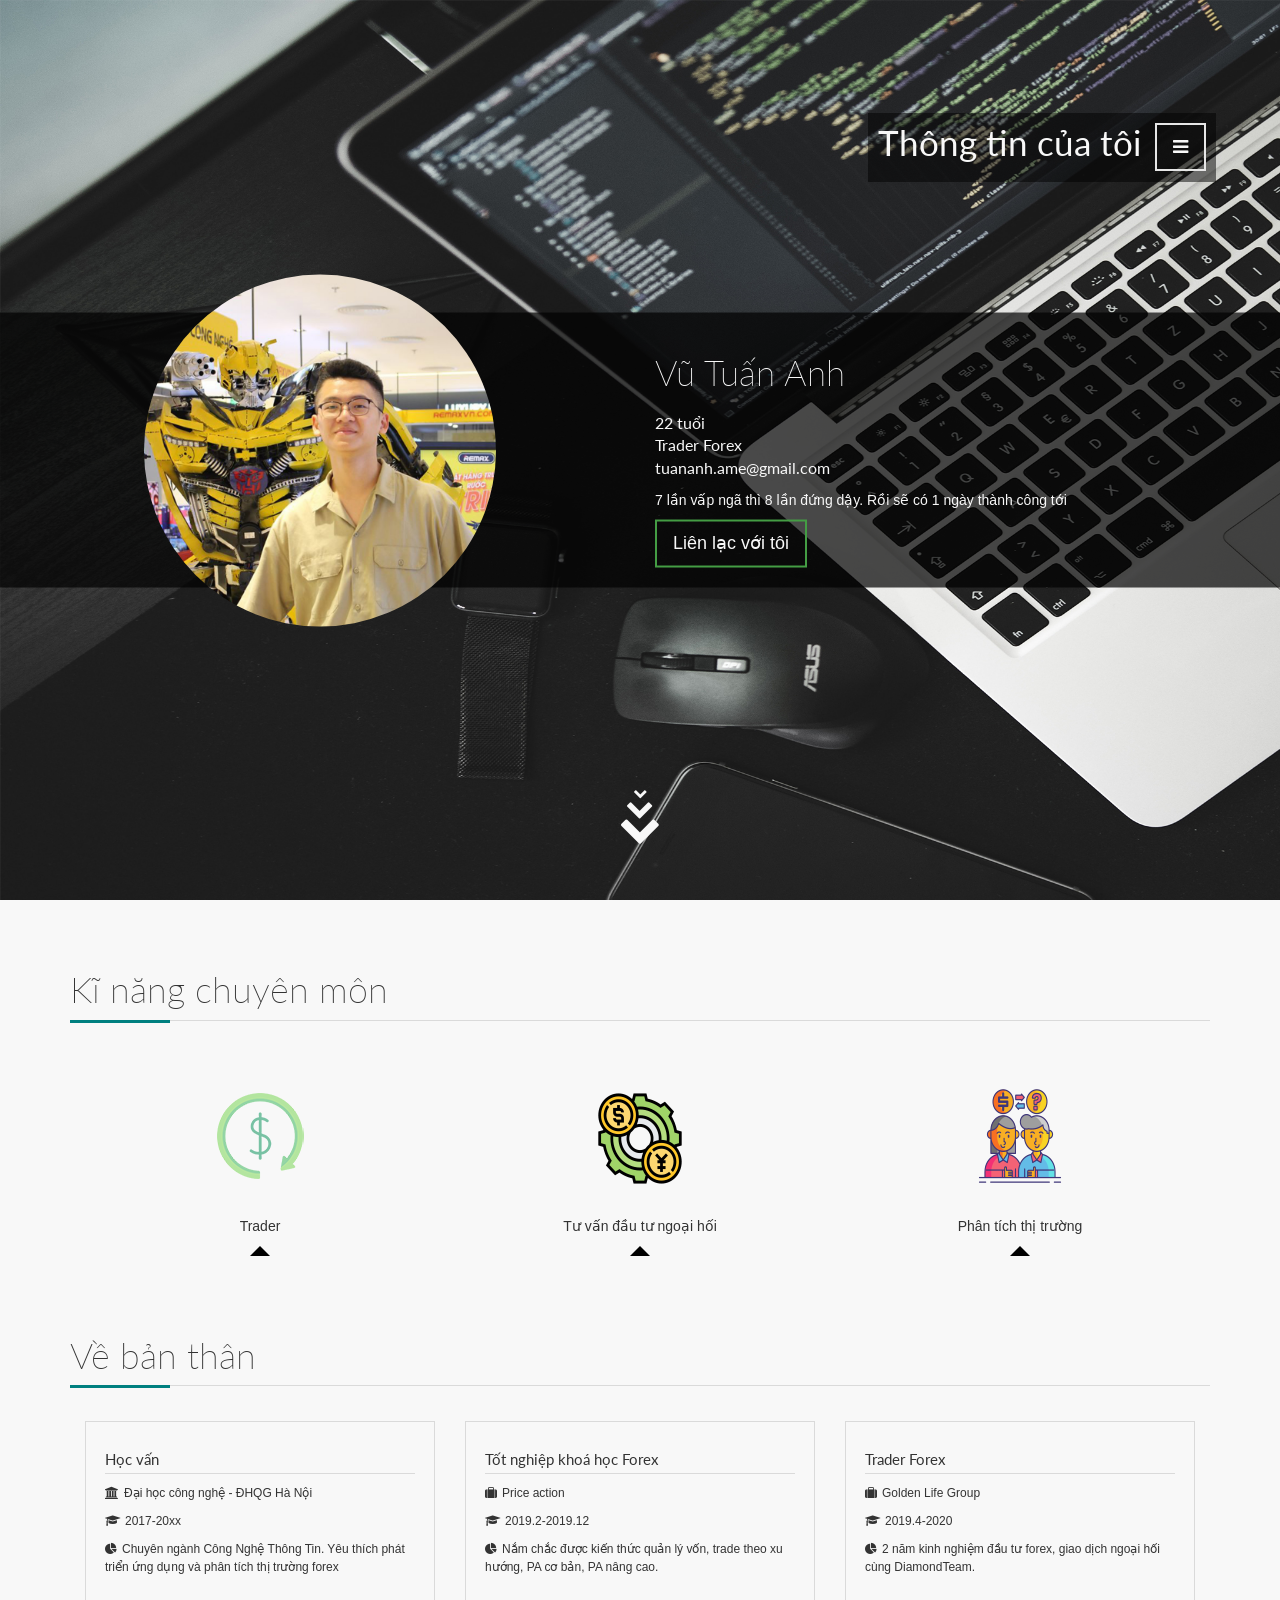
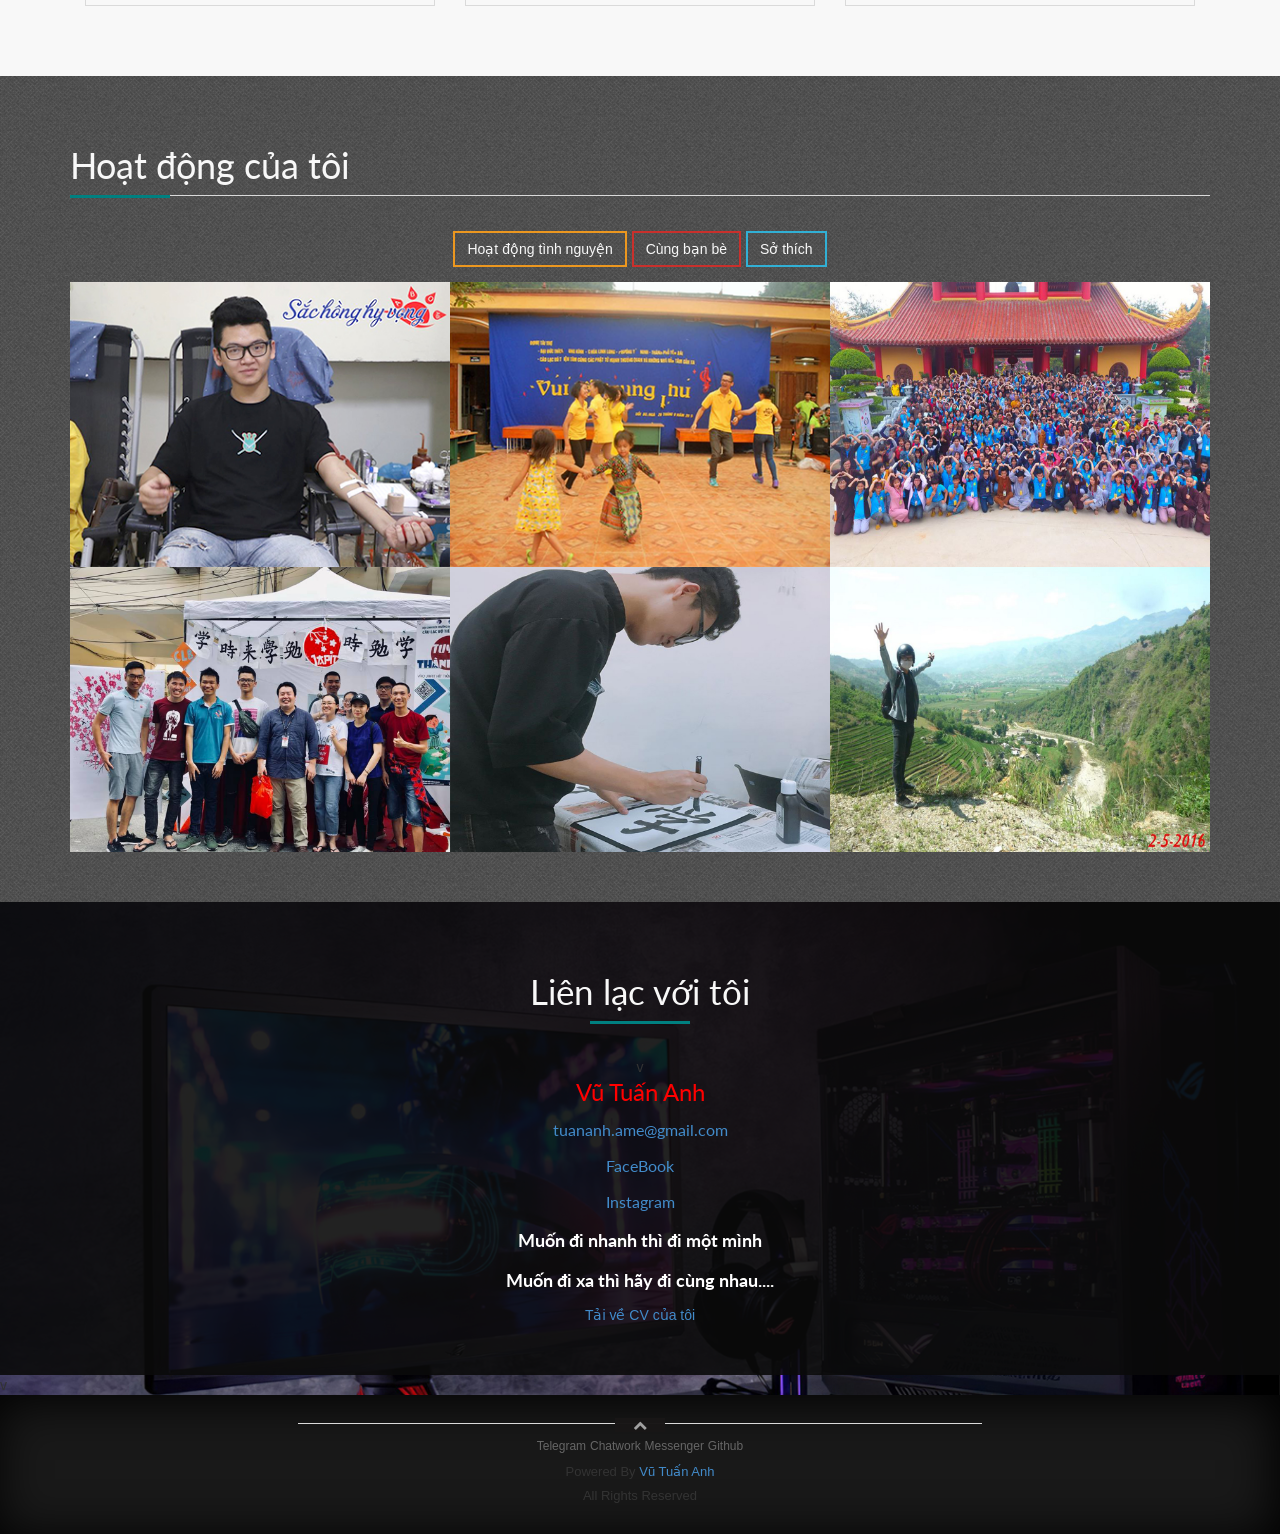
==== index.html @ e09c26fc "hhi" ====
<!DOCTYPE html>
<html>

<head>
    <meta charset="UTF-8">
    <meta name="viewport" content="width=device-width, initial-scale=1.0">
    <title>Vũ Tuấn Anh</title>

    <!-- Preloader CSS -->
    <script src="js/pace.min.js"></script>

    <!-- Meta Viewport -->
    <meta name="viewport" content="width=device-width, initial-scale=1.0, user-scalable=no">

    <!-- Meta description and keywords -->
    <meta name="description" content="">
    <meta name="keywords" content="">

    <!-- Shortcut icons And Apple touch icon -->
    <link rel="shortcut icon" href="img/M_128px_1168314_easyicon.net.png">
    <link rel="apple-touch-icon" href="img/img/M_128px_1168314_easyicon.net.png">

    <!-- Preloader CSS -->
    <link rel="stylesheet" href="css/pace.css">

    <!-- Bootstrap CSS -->
    <link rel="stylesheet" href="css/bootstrap.min.css">

    <!-- Universal stylesheet (Shouldbe used with all pages portfolio pages) -->
    <link rel="stylesheet" href="css/portfolio.css">

    <!-- Custom CSS < Editable > -->
    <link rel="stylesheet" href="css/pages/single-portfolio.css">

    <!-- Custom CSS (color theme) < Editable > -->
    <link rel="stylesheet" href="css/color-theme/portfolio/blue.css">

    <!-- CSS Only for demo delete in original vrsion -->
    <link rel="stylesheet" href="css/demo.css">
    <link rel="stylesheet" type="text/css" href="css/pages/mumu.css" />
</head>
<!-- Body starts here -->

<body data-spy="scroll" data-target=".navbar">
    <!-- Overlay visible only while loading of page -->
    <div class="overlay"></div>
    <div class="layout full-width">
        <!-- Portfolio showcase starts here -->
        <section id="port-showcase" class="port-showcase">
            <div class="wrapper">
                <div class="container head">
                    <div class="row text-right">
                        <div class="head-content">
                            <!-- Portfolio Heading -->
                            <h3 class="heading inline txt-md">Thông tin của tôi</h3>
                            <!-- Navbar toggle button (Visible only on large devices) -->
                            <button type="button" class="btn btn-lg border-btn btn-default nav-toggle"><span class="fa fa-bars"></span></button>
                        </div>
                    </div>
                </div>
                <!-- About me section start here -->
                <div class="container about-me">
                    <div class="row">
                        <div class="col-md-6">
                            <!-- User image -->
                            <div class="img img-responsive img-circle img-profile img-head">

                            </div>
                            <img src="img/avatars/4.pic_hd.jpg" alt="user" style="display: none;">
                        </div>
                        <div class="col-md-6">
                            <!-- User name  -->
                            <h3 class="heading txt-md">Vũ Tuấn Anh</h3>
                            <!-- Short description of user -->
                            <p style="font-size: 16px;">22 tuổi <br />Trader Forex<br />tuananh.ame@gmail.com</p>
                            <p>7 lần vấp ngã thì 8 lần đứng dậy. Rồi sẽ có 1 ngày thành công tới</p>

                            <!-- Buttons not visible on mobile device -->
                            <!-- Contact me button (Scroll to the contact section) -->

                            <a href="https://bit.ly/2PcSQc3" class="btn hidden-xs btn-success btn-lg border-btn btn-icon btn-icon-right">Liên lạc với tôi <span class="fa fa-chevron-right"></span></a>
                            <!-- Social Buttons -->
                            <!--<a href="#" class="btn hidden-xs btn-primary btn-circle btn-lg border-btn social-btn"><span class="fa fa-facebook"></span></a>
								<a href="#" class="btn hidden-xs btn-info btn-circle btn-lg border-btn social-btn"><span class="fa fa-twitter"></span></a>
								<a href="#" class="btn hidden-xs btn-danger btn-circle btn-lg border-btn social-btn"><span class="fa fa-google-plus"></span></a>-->

                            <!-- Buttons only visible on mobile device -->
                            <!-- Contact me button (Scroll to the contact section) -->
                            <a href="https://bit.ly/2PcSQc3" class="btn visible-xs btn-block btn-success btn-lg border-btn">Liên lạc với tôi</a>
                            <!-- Social Buttons -->
                            <!--<div class="text-center">
									<a href="#" class="btn visible-xs-inline-block btn-primary btn-circle btn-lg border-btn social-btn"><span class="fa fa-facebook"></span></a>
									<a href="#" class="btn visible-xs-inline-block btn-info btn-circle btn-lg border-btn social-btn"><span class="fa fa-twitter"></span></a>
									<a href="#" class="btn visible-xs-inline-block btn-danger btn-circle btn-lg border-btn social-btn"><span class="fa fa-google-plus"></span></a>
								</div>-->

                        </div>
                    </div>
                </div>
                <!-- Arrow to next section (visible only on large devices) -->
                <div class="container navigator">
                    <div class="row text-center visible-lg visible-md">
                        <a href="#" data-scroll-target=".port-skills"><span class="fa fa-chevron-down fa-1x"></span></a>
                        <a href="#" data-scroll-target=".port-skills"><span class="fa fa-chevron-down fa-2x"></span></a>
                        <a href="#" data-scroll-target=".port-skills"><span class="fa fa-chevron-down fa-3x"></span></a>
                    </div>
                </div>
            </div>
        </section>
        <!-- Skills Section starts here -->
        <section id="port-skills" class="port-skills">
            <div class="container">
                <div class="row">
                    <div class="col-sm-12">
                        <!-- Section heading -->
                        <h1 class="heading">Kĩ năng chuyên môn</h1>
                        <!-- Divider -->
                        <div class="ul ul-line"><span></span></div>
                        <div class="col-lg-4 col-md-4 col-sm-4 text-center clearfix">
                            <!-- Skill circle -->
                            <div class="circle back_skill" id="html_circle"></div>
                            <p class="skill_name">Trader</p>
                            <!-- Skill name -->
                            <div class="col-xs-12 circle-desc text-center" style="display: none;"><span class="inline txt-sm color">
									<ul class="skill_text">
										<li>Trading ngoại hối tự do</li>
										<li>Thoải mái thời gian giờ giấc làm việc</li>
									
									</ul>
									</span></div>
                        </div>
                        <div class="col-lg-4 col-md-4 col-sm-4 text-center clearfix">
                            <!-- Skill circle -->
                            <div class="circle back_skill" id="css_circle"></div>
                            <p class="skill_name">Tư vấn đầu tư ngoại hối</p>
                            <!-- Skill name -->
                            <div class="col-xs-12 circle-desc text-center" style="display: none;"><span class="inline txt-sm color">
									<ul class="skill_text">
										<li>Hướng dẫn cách đầu tư cho người mới</li>
										<li>Giúp người mới đầu tư có lợi nhuận ngay từ tài khoản demo</li>
									</ul>
									</span></div>
                        </div>
                        <div class="col-lg-4 col-md-4 col-sm-4 text-center clearfix">
                            <!-- Skill circle -->
                            <div class="circle back_skill" id="js_circle"></div>
                            <p class="skill_name">Phân tích thị trường</p>
                            <!-- Skill name -->
                            <div class="col-xs-12 circle-desc text-center" style="display: none;"><span class="inline txt-sm color">
									<ul class="skill_text">
										<li>Sử dụng tool phân tích forex</li>
										<li>Đội ngũ phân tích chuyên nghiệp</li>
										<li>Liên tục update tin tức thị trường</li>
									</ul>
									</span></div>
                        </div>

                    </div>
                </div>
            </div>
        </section>

        <!-- Education section starts here -->
        <section id="port-education" class="port-education">
            <div class="container">
                <div class="row">
                    <div class="col-sm-12">
                        <!-- section heading -->
                        <h1 class="heading">Về bản thân</h1>
                        <div class="ul ul-line"><span></span></div>
                        <div class="col-sm-4">
                            <!-- Education Block -->
                            <div class="col-xs-12 float well my-edu">
                                <!-- Degree Name -->
                                <h5 class="heading txt-xs txt-n">Học vấn</h5>
                                <!-- College -->
                                <h6><span class="fa fa-institution"></span><span class="college">Đại học công nghệ - ĐHQG Hà Nội</span></h6>
                                <!-- Year -->
                                <h6><span class="fa fa-graduation-cap"></span><span class="college">2017-20xx</span></h6>
                                <!-- Persentile -->
                                <h6><span class="fa fa-pie-chart"></span><span class="college">Chuyên ngành Công Nghệ Thông Tin. Yêu thích phát triển ứng dụng và phân tích thị trường forex</span></h6>
                            </div>
                        </div>


                        <div class="col-sm-4">
                            <!-- Education Block -->
                            <div class="col-xs-12 float well my-edu">
                                <!-- Degree Name -->
                                <h5 class="heading txt-xs txt-n">Tốt nghiệp khoá học Forex</h5>
                                <!-- College -->
                                <h6><span class="fa fa-suitcase"></span><span class="college">Price action</span></h6>
                                <!-- Year -->
                                <h6><span class="fa fa-graduation-cap"></span><span class="college">2019.2-2019.12</span></h6>
                                <!-- Persentile -->
                                <h6><span class="fa fa-pie-chart"></span><span class="college">Nắm chắc được kiến thức quản lý vốn, trade theo xu hướng, PA cơ bản, PA nâng cao.</span></h6>
                            </div>
                        </div>



                        <div class="col-sm-4">
                            <!-- Education Block -->
                            <div class="col-xs-12 float well my-edu">
                                <!-- Degree name -->
                                <h5 class="heading txt-xs txt-n">Trader Forex</h5>
                                <!-- College -->
                                <h6><span class="fa fa-suitcase"></span><span class="college">Golden Life Group</span></h6>
                                <!-- Year -->
                                <h6><span class="fa fa-graduation-cap"></span><span class="college">2019.4-2020</span></h6>
                                <!-- Persentile -->
                                <h6><span class="fa fa-pie-chart"></span><span class="college">2 năm kinh nghiệm đầu tư forex, giao dịch ngoại hối cùng DiamondTeam.</span></h6>
                            </div>
                        </div>





                    </div>
                </div>
            </div>
        </section>

        <!-- Portfolio Starts here -->
        <section id="port-folio" class="port-folio">
            <div class="container">
                <div class="row">
                    <div class="col-sm-12">
                        <!-- Section heading -->
                        <h1 class="heading txt-n">Hoạt động của tôi</h1>
                        <div class="ul ul-line"><span></span></div>
                        <!-- Portfolio Filters -->
                        <div class="col-sm-12 text-center">
                            <button type="button" class="btn btn-warning btn-md  border-btn portfolio-item-filter" data-filter=".cat-web">Hoạt động tình nguyện</button>
                            <button type="button" class="btn btn-danger btn-md border-btn portfolio-item-filter" data-filter=".cat-logo">Cùng bạn bè</button>
                            <button type="button" class="btn btn-info btn-md border-btn portfolio-item-filter" data-filter=".cat-dev">Sở thích</button>
                        </div>
                        <div class="port-item-wrapper" id="port-item-wrapper">
                            <!-- Portfolio Item -->
                            <div class="col-lg-4 col-md-4 col-sm-6 portfolio-item text-center cat-web pangu">
                                <figure>
                                    <!-- Portfolio Image -->

                                    <img src="img/portfolio/portfolio1.jpg" class="img img-responsive" alt="portfolio Image" />

                                    <figcaption>
                                        <!-- Portfolio Description Heading (Portfolio Item Name) -->
                                        <h3 class="heading text-center txt-sm txt-n animated fadeInDownBig a-d-0-4">Hiến máu tình nguyện</h3>
                                        <div class="ul ul-center"><span></span></div>
                                        <!-- Description Action Buttons (i.e. Share like View etc) -->



                                    </figcaption>

                                </figure>

                            </div>
                            <!-- Portfolio Item -->
                            <div class="col-lg-4 col-md-4 col-sm-6 portfolio-item text-center cat-web jiuyou">
                                <figure>
                                    <!-- Portfolio Image -->
                                    <img src="img/portfolio/portfolio2.png" class="img img-responsive" alt="portfolio Image" />
                                    <figcaption>
                                        <!-- Portfolio Description Heading (Portfolio Item Name)-->
                                        <h3 class="heading text-center txt-sm txt-n animated fadeInDownBig a-d-0-4">Tổ chức trung thu tại vùng cao Yên Bái</h3>
                                        <div class="ul ul-center"><span></span></div>
                                        <!-- Description Action Buttons (i.e. Share like View etc) -->

                                    </figcaption>
                                </figure>
                            </div>
                            <!-- Portfolio Item -->
                            <div class="col-lg-4 col-md-4 col-sm-6 portfolio-item text-center cat-logo message">
                                <figure>
                                    <!-- Portfolio Image -->
                                    <img src="img/portfolio/portfolio3.jpg" class="img img-responsive" alt="portfolio Image" />
                                    <figcaption>
                                        <!-- Portfolio Description Heading (Portfolio Item Name)-->
                                        <h3 class="heading text-center txt-sm txt-n animated fadeInDownBig a-d-0-4">Tham gia khoá tu tại chùa</h3>
                                        <div class="ul ul-center"><span></span></div>
                                        <!-- Description Action Buttons (i.e. Share like vView etc) -->

                                    </figcaption>
                                </figure>
                            </div>
                            <!-- Portfolio Item -->
                            <div class="col-lg-4 col-md-4 col-sm-6 portfolio-item text-center cat-logo wecheat">
                                <figure>
                                    <!-- Portfolio Image -->
                                    <img src="img/portfolio/portfolio8.jpg" class="img img-responsive" alt="portfolio Image" />
                                    <figcaption>
                                        <!-- Portfolio Description Heading (Portfolio Item Name)-->
                                        <h3 class="heading text-center txt-sm txt-n animated fadeInDownBig a-d-0-4">Hội trại cùng CLB tiếng Nhật</h3>
                                        <div class="ul ul-center"><span></span></div>
                                        <!-- Description Action Buttons (i.e. Share like View etc) -->

                                    </figcaption>
                                </figure>
                            </div>
                            <!-- Portfolio Item -->
                            <div class="col-lg-4 col-md-4 col-sm-6 portfolio-item text-center cat-dev dom">
                                <figure>
                                    <!-- Portfolio Image -->
                                    <img src="img/portfolio/portfolio5.jpg" class="img img-responsive" alt="portfolio Image" />
                                    <figcaption>
                                        <!-- Portfolio Description Heading (Portfolio Item Name)-->
                                        <h3 class="heading text-center txt-sm txt-n animated fadeInDownBig a-d-0-4">Thi viết thư pháp tại lớp</h3>
                                        <div class="ul ul-center"><span></span></div>
                                        <!-- Description Action Buttons (i.e. Share like View etc) -->

                                    </figcaption>
                                </figure>
                            </div>
                            <!-- Portfolio Item -->
                            <div class="col-lg-4 col-md-4 col-sm-6 portfolio-item text-center cat-dev js">
                                <figure>
                                    <!-- Portfolio Image -->
                                    <img src="img/portfolio/portfolio6.jpg" class="img img-responsive" alt="portfolio Image" />
                                    <figcaption>
                                        <!-- Portfolio Description Heading (Portfolio Item Name)-->
                                        <h3 class="heading text-center txt-sm txt-n animated fadeInDownBig a-d-0-4">Phượt tại Mù Căng Chải</h3>
                                        <div class="ul ul-center"><span></span></div>
                                        <!-- Description Action Buttons (i.e. Share like View etc) -->

                                    </figcaption>
                                </figure>
                            </div>
                        </div>
                    </div>
                </div>
            </div>
        </section>
        <!-- Contact Section starts here -->
        <section id="port-contact" class="port-contact">
            <div class="wrapper">
                <div class="container">
                    <div class="row">
                        <div class="col-sm-12">
                            <!-- section heading -->
                            <h3 class="heading txt-md txt-n text-center">Liên lạc với tôi</h3>
                            <div class="ul ul-center"><span></span></div>

                            <div class="row">

                                <div class="col-sm-12 contact-me">v
                                    <p class="highlight">Vũ Tuấn Anh</p>
                                    <p><a href="mailto:tuananh.ame@gmail.com" target="###">tuananh.ame@gmail.com</a></p>
                                    <p><a href="https://www.facebook.com/anhhtuanvu1">FaceBook</a></p>
                                    <p><a href="https://www.instagram.com/akiramenaide___/">Instagram</a></p>
                                    <p class="highlight1">Muốn đi nhanh thì đi một mình</p>
                                    <p class="highlight1">Muốn đi xa thì hãy đi cùng nhau....</p>
                                    <a href="#" class="download">Tải về CV của tôi</a>
                                </div>
                            </div>
                        </div>
                    </div>
                </div>
            </div>v
        </section>
        <!-- Footer Section starts here -->
        <section id="port-foot" class="port-foot">
            <div class="container">
                <div class="row">

                    <div class="col-md-12">
                        <!-- Footer Copyright link -->

                        <div class="ul ul-center ul-line ul-line-sm"><a href="#" data-scroll-target=".port-showcase"><span data-bgcolor="rgba(25, 23, 23, 0.99)" class="fa fa-chevron-up"></span></a></div>
                        <div class="links">
                            <a href="https://t.me/anhhtuanvu1" target="_blank">Telegram</a>
                            <a href="https://chatwork.com/anhhtuanvu" target="_blank">Chatwork</a>
                            <a href="https://www.facebook.com/messages/t/anhhtuanvu11" target="_blank">Messenger</a>
                            <a href="https://github.com/" target="_blank">Github</a>
                        </div>
                        <h6 class="designer">Powered By <a href="https://www.facebook.com/anhhtuanvu11/" target="_blank">Vũ Tuấn Anh</a></h6>
                        <h6 class="designer">All Rights Reserved </h6>
                    </div>
                </div>
            </div>
        </section>
        <!-- Navbar -->
        <nav class="navbar navbar-default navbar-fixed-top">
            <div class="container">
                <!-- Brand and toggle get grouped for better mobile display -->
                <div class="navbar-header">
                    <!-- Collapse button visible only on small devices -->
                    <button type="button" class="btn btn-lg border-btn btn-default navbar-toggle collapsed" data-toggle="collapse" data-target="#relient-portfolio-nav"><span class="fa fa-bars"></span></button>
                    <!-- Portfolio Name -->
                    <a class="heading inline txt-sm navbar-brand" href="#">Thông tin của tôi</a>
                </div>

                <!-- Collect the nav links, forms, and other content for toggling -->
                <div class="collapse navbar-collapse" id="relient-portfolio-nav">
                    <ul class="nav navbar-nav navbar-right">
                        <li class="active"><a href="#port-showcase" data-scroll-target="#port-showcase">Trang chủ</a></li>
                        <li><a href="#port-skills" data-scroll-target="#port-skills">Kỹ năng chuyên môn</a></li>
                        <li><a href="#port-education" data-scroll-target="#port-education">Về tôi</a></li>
                        <li><a href="#port-folio" data-scroll-target="#port-folio">Công việc của tôi</a></li>
                        <li><a href="#port-contact" data-scroll-target="#port-contact">Liên lạc với tôi</a></li>
                    </ul>
                </div>
                <!-- /.navbar-collapse -->
            </div>
            <!-- /.container-fluid -->
        </nav>
    </div>
    <!-- jQuery -->
    <script src="js/jquery-2.1.1.min.js"></script>

    <!-- Bootstrap -->
    <script src="js/bootstrap.min.js"></script>

    <!-- Universal js < Editable > -->
    <script src="js/portfolio.js"></script>

    <!-- Custom Page Specific js < Editable > -->
    <script src="js/pages/single-portfolio.js"></script>

    <!-- Style switcher for demo page only -->
    <script src="js/style-switcher.js"></script>
</body>

</html>
---- css/portfolio.css ----
@import url(http://fonts.useso.com/css?family=Berkshire+Swash|Lobster|Lato:300,400);

/*!
 *  Font Awesome 4.2.0 by @davegandy - http://fontawesome.io - @fontawesome
 *  License - http://fontawesome.io/license (Font: SIL OFL 1.1, CSS: MIT License)
 */@font-face{font-family:'FontAwesome';src:url('../fonts/fontawesome-webfont.eot?v=4.2.0');src:url('../fonts/fontawesome-webfont.eot?#iefix&v=4.2.0') format('embedded-opentype'),url('../fonts/fontawesome-webfont.woff?v=4.2.0') format('woff'),url('../fonts/fontawesome-webfont.ttf?v=4.2.0') format('truetype'),url('../fonts/fontawesome-webfont.svg?v=4.2.0#fontawesomeregular') format('svg');font-weight:normal;font-style:normal}.fa{display:inline-block;font:normal normal normal 14px/1 FontAwesome;font-size:inherit;text-rendering:auto;-webkit-font-smoothing:antialiased;-moz-osx-font-smoothing:grayscale}.fa-lg{font-size:1.33333333em;line-height:.75em;vertical-align:-15%}.fa-2x{font-size:2em}.fa-3x{font-size:3em}.fa-4x{font-size:4em}.fa-5x{font-size:5em}.fa-fw{width:1.28571429em;text-align:center}.fa-ul{padding-left:0;margin-left:2.14285714em;list-style-type:none}.fa-ul>li{position:relative}.fa-li{position:absolute;left:-2.14285714em;width:2.14285714em;top:.14285714em;text-align:center}.fa-li.fa-lg{left:-1.85714286em}.fa-border{padding:.2em .25em .15em;border:solid .08em #eee;border-radius:.1em}.pull-right{float:right}.pull-left{float:left}.fa.pull-left{margin-right:.3em}.fa.pull-right{margin-left:.3em}.fa-spin{-webkit-animation:fa-spin 2s infinite linear;animation:fa-spin 2s infinite linear}@-webkit-keyframes fa-spin{0%{-webkit-transform:rotate(0deg);transform:rotate(0deg)}100%{-webkit-transform:rotate(359deg);transform:rotate(359deg)}}@keyframes fa-spin{0%{-webkit-transform:rotate(0deg);transform:rotate(0deg)}100%{-webkit-transform:rotate(359deg);transform:rotate(359deg)}}.fa-rotate-90{filter:progid:DXImageTransform.Microsoft.BasicImage(rotation=1);-webkit-transform:rotate(90deg);-ms-transform:rotate(90deg);transform:rotate(90deg)}.fa-rotate-180{filter:progid:DXImageTransform.Microsoft.BasicImage(rotation=2);-webkit-transform:rotate(180deg);-ms-transform:rotate(180deg);transform:rotate(180deg)}.fa-rotate-270{filter:progid:DXImageTransform.Microsoft.BasicImage(rotation=3);-webkit-transform:rotate(270deg);-ms-transform:rotate(270deg);transform:rotate(270deg)}.fa-flip-horizontal{filter:progid:DXImageTransform.Microsoft.BasicImage(rotation=0, mirror=1);-webkit-transform:scale(-1, 1);-ms-transform:scale(-1, 1);transform:scale(-1, 1)}.fa-flip-vertical{filter:progid:DXImageTransform.Microsoft.BasicImage(rotation=2, mirror=1);-webkit-transform:scale(1, -1);-ms-transform:scale(1, -1);transform:scale(1, -1)}:root .fa-rotate-90,:root .fa-rotate-180,:root .fa-rotate-270,:root .fa-flip-horizontal,:root .fa-flip-vertical{filter:none}.fa-stack{position:relative;display:inline-block;width:2em;height:2em;line-height:2em;vertical-align:middle}.fa-stack-1x,.fa-stack-2x{position:absolute;left:0;width:100%;text-align:center}.fa-stack-1x{line-height:inherit}.fa-stack-2x{font-size:2em}.fa-inverse{color:#fff}.fa-glass:before{content:"\f000"}.fa-music:before{content:"\f001"}.fa-search:before{content:"\f002"}.fa-envelope-o:before{content:"\f003"}.fa-heart:before{content:"\f004"}.fa-star:before{content:"\f005"}.fa-star-o:before{content:"\f006"}.fa-user:before{content:"\f007"}.fa-film:before{content:"\f008"}.fa-th-large:before{content:"\f009"}.fa-th:before{content:"\f00a"}.fa-th-list:before{content:"\f00b"}.fa-check:before{content:"\f00c"}.fa-remove:before,.fa-close:before,.fa-times:before{content:"\f00d"}.fa-search-plus:before{content:"\f00e"}.fa-search-minus:before{content:"\f010"}.fa-power-off:before{content:"\f011"}.fa-signal:before{content:"\f012"}.fa-gear:before,.fa-cog:before{content:"\f013"}.fa-trash-o:before{content:"\f014"}.fa-home:before{content:"\f015"}.fa-file-o:before{content:"\f016"}.fa-clock-o:before{content:"\f017"}.fa-road:before{content:"\f018"}.fa-download:before{content:"\f019"}.fa-arrow-circle-o-down:before{content:"\f01a"}.fa-arrow-circle-o-up:before{content:"\f01b"}.fa-inbox:before{content:"\f01c"}.fa-play-circle-o:before{content:"\f01d"}.fa-rotate-right:before,.fa-repeat:before{content:"\f01e"}.fa-refresh:before{content:"\f021"}.fa-list-alt:before{content:"\f022"}.fa-lock:before{content:"\f023"}.fa-flag:before{content:"\f024"}.fa-headphones:before{content:"\f025"}.fa-volume-off:before{content:"\f026"}.fa-volume-down:before{content:"\f027"}.fa-volume-up:before{content:"\f028"}.fa-qrcode:before{content:"\f029"}.fa-barcode:before{content:"\f02a"}.fa-tag:before{content:"\f02b"}.fa-tags:before{content:"\f02c"}.fa-book:before{content:"\f02d"}.fa-bookmark:before{content:"\f02e"}.fa-print:before{content:"\f02f"}.fa-camera:before{content:"\f030"}.fa-font:before{content:"\f031"}.fa-bold:before{content:"\f032"}.fa-italic:before{content:"\f033"}.fa-text-height:before{content:"\f034"}.fa-text-width:before{content:"\f035"}.fa-align-left:before{content:"\f036"}.fa-align-center:before{content:"\f037"}.fa-align-right:before{content:"\f038"}.fa-align-justify:before{content:"\f039"}.fa-list:before{content:"\f03a"}.fa-dedent:before,.fa-outdent:before{content:"\f03b"}.fa-indent:before{content:"\f03c"}.fa-video-camera:before{content:"\f03d"}.fa-photo:before,.fa-image:before,.fa-picture-o:before{content:"\f03e"}.fa-pencil:before{content:"\f040"}.fa-map-marker:before{content:"\f041"}.fa-adjust:before{content:"\f042"}.fa-tint:before{content:"\f043"}.fa-edit:before,.fa-pencil-square-o:before{content:"\f044"}.fa-share-square-o:before{content:"\f045"}.fa-check-square-o:before{content:"\f046"}.fa-arrows:before{content:"\f047"}.fa-step-backward:before{content:"\f048"}.fa-fast-backward:before{content:"\f049"}.fa-backward:before{content:"\f04a"}.fa-play:before{content:"\f04b"}.fa-pause:before{content:"\f04c"}.fa-stop:before{content:"\f04d"}.fa-forward:before{content:"\f04e"}.fa-fast-forward:before{content:"\f050"}.fa-step-forward:before{content:"\f051"}.fa-eject:before{content:"\f052"}.fa-chevron-left:before{content:"\f053"}.fa-chevron-right:before{content:"\f054"}.fa-plus-circle:before{content:"\f055"}.fa-minus-circle:before{content:"\f056"}.fa-times-circle:before{content:"\f057"}.fa-check-circle:before{content:"\f058"}.fa-question-circle:before{content:"\f059"}.fa-info-circle:before{content:"\f05a"}.fa-crosshairs:before{content:"\f05b"}.fa-times-circle-o:before{content:"\f05c"}.fa-check-circle-o:before{content:"\f05d"}.fa-ban:before{content:"\f05e"}.fa-arrow-left:before{content:"\f060"}.fa-arrow-right:before{content:"\f061"}.fa-arrow-up:before{content:"\f062"}.fa-arrow-down:before{content:"\f063"}.fa-mail-forward:before,.fa-share:before{content:"\f064"}.fa-expand:before{content:"\f065"}.fa-compress:before{content:"\f066"}.fa-plus:before{content:"\f067"}.fa-minus:before{content:"\f068"}.fa-asterisk:before{content:"\f069"}.fa-exclamation-circle:before{content:"\f06a"}.fa-gift:before{content:"\f06b"}.fa-leaf:before{content:"\f06c"}.fa-fire:before{content:"\f06d"}.fa-eye:before{content:"\f06e"}.fa-eye-slash:before{content:"\f070"}.fa-warning:before,.fa-exclamation-triangle:before{content:"\f071"}.fa-plane:before{content:"\f072"}.fa-calendar:before{content:"\f073"}.fa-random:before{content:"\f074"}.fa-comment:before{content:"\f075"}.fa-magnet:before{content:"\f076"}.fa-chevron-up:before{content:"\f077"}.fa-chevron-down:before{content:"\f078"}.fa-retweet:before{content:"\f079"}.fa-shopping-cart:before{content:"\f07a"}.fa-folder:before{content:"\f07b"}.fa-folder-open:before{content:"\f07c"}.fa-arrows-v:before{content:"\f07d"}.fa-arrows-h:before{content:"\f07e"}.fa-bar-chart-o:before,.fa-bar-chart:before{content:"\f080"}.fa-twitter-square:before{content:"\f081"}.fa-facebook-square:before{content:"\f082"}.fa-camera-retro:before{content:"\f083"}.fa-key:before{content:"\f084"}.fa-gears:before,.fa-cogs:before{content:"\f085"}.fa-comments:before{content:"\f086"}.fa-thumbs-o-up:before{content:"\f087"}.fa-thumbs-o-down:before{content:"\f088"}.fa-star-half:before{content:"\f089"}.fa-heart-o:before{content:"\f08a"}.fa-sign-out:before{content:"\f08b"}.fa-linkedin-square:before{content:"\f08c"}.fa-thumb-tack:before{content:"\f08d"}.fa-external-link:before{content:"\f08e"}.fa-sign-in:before{content:"\f090"}.fa-trophy:before{content:"\f091"}.fa-github-square:before{content:"\f092"}.fa-upload:before{content:"\f093"}.fa-lemon-o:before{content:"\f094"}.fa-phone:before{content:"\f095"}.fa-square-o:before{content:"\f096"}.fa-bookmark-o:before{content:"\f097"}.fa-phone-square:before{content:"\f098"}.fa-twitter:before{content:"\f099"}.fa-facebook:before{content:"\f09a"}.fa-github:before{content:"\f09b"}.fa-unlock:before{content:"\f09c"}.fa-credit-card:before{content:"\f09d"}.fa-rss:before{content:"\f09e"}.fa-hdd-o:before{content:"\f0a0"}.fa-bullhorn:before{content:"\f0a1"}.fa-bell:before{content:"\f0f3"}.fa-certificate:before{content:"\f0a3"}.fa-hand-o-right:before{content:"\f0a4"}.fa-hand-o-left:before{content:"\f0a5"}.fa-hand-o-up:before{content:"\f0a6"}.fa-hand-o-down:before{content:"\f0a7"}.fa-arrow-circle-left:before{content:"\f0a8"}.fa-arrow-circle-right:before{content:"\f0a9"}.fa-arrow-circle-up:before{content:"\f0aa"}.fa-arrow-circle-down:before{content:"\f0ab"}.fa-globe:before{content:"\f0ac"}.fa-wrench:before{content:"\f0ad"}.fa-tasks:before{content:"\f0ae"}.fa-filter:before{content:"\f0b0"}.fa-briefcase:before{content:"\f0b1"}.fa-arrows-alt:before{content:"\f0b2"}.fa-group:before,.fa-users:before{content:"\f0c0"}.fa-chain:before,.fa-link:before{content:"\f0c1"}.fa-cloud:before{content:"\f0c2"}.fa-flask:before{content:"\f0c3"}.fa-cut:before,.fa-scissors:before{content:"\f0c4"}.fa-copy:before,.fa-files-o:before{content:"\f0c5"}.fa-paperclip:before{content:"\f0c6"}.fa-save:before,.fa-floppy-o:before{content:"\f0c7"}.fa-square:before{content:"\f0c8"}.fa-navicon:before,.fa-reorder:before,.fa-bars:before{content:"\f0c9"}.fa-list-ul:before{content:"\f0ca"}.fa-list-ol:before{content:"\f0cb"}.fa-strikethrough:before{content:"\f0cc"}.fa-underline:before{content:"\f0cd"}.fa-table:before{content:"\f0ce"}.fa-magic:before{content:"\f0d0"}.fa-truck:before{content:"\f0d1"}.fa-pinterest:before{content:"\f0d2"}.fa-pinterest-square:before{content:"\f0d3"}.fa-google-plus-square:before{content:"\f0d4"}.fa-google-plus:before{content:"\f0d5"}.fa-money:before{content:"\f0d6"}.fa-caret-down:before{content:"\f0d7"}.fa-caret-up:before{content:"\f0d8"}.fa-caret-left:before{content:"\f0d9"}.fa-caret-right:before{content:"\f0da"}.fa-columns:before{content:"\f0db"}.fa-unsorted:before,.fa-sort:before{content:"\f0dc"}.fa-sort-down:before,.fa-sort-desc:before{content:"\f0dd"}.fa-sort-up:before,.fa-sort-asc:before{content:"\f0de"}.fa-envelope:before{content:"\f0e0"}.fa-linkedin:before{content:"\f0e1"}.fa-rotate-left:before,.fa-undo:before{content:"\f0e2"}.fa-legal:before,.fa-gavel:before{content:"\f0e3"}.fa-dashboard:before,.fa-tachometer:before{content:"\f0e4"}.fa-comment-o:before{content:"\f0e5"}.fa-comments-o:before{content:"\f0e6"}.fa-flash:before,.fa-bolt:before{content:"\f0e7"}.fa-sitemap:before{content:"\f0e8"}.fa-umbrella:before{content:"\f0e9"}.fa-paste:before,.fa-clipboard:before{content:"\f0ea"}.fa-lightbulb-o:before{content:"\f0eb"}.fa-exchange:before{content:"\f0ec"}.fa-cloud-download:before{content:"\f0ed"}.fa-cloud-upload:before{content:"\f0ee"}.fa-user-md:before{content:"\f0f0"}.fa-stethoscope:before{content:"\f0f1"}.fa-suitcase:before{content:"\f0f2"}.fa-bell-o:before{content:"\f0a2"}.fa-coffee:before{content:"\f0f4"}.fa-cutlery:before{content:"\f0f5"}.fa-file-text-o:before{content:"\f0f6"}.fa-building-o:before{content:"\f0f7"}.fa-hospital-o:before{content:"\f0f8"}.fa-ambulance:before{content:"\f0f9"}.fa-medkit:before{content:"\f0fa"}.fa-fighter-jet:before{content:"\f0fb"}.fa-beer:before{content:"\f0fc"}.fa-h-square:before{content:"\f0fd"}.fa-plus-square:before{content:"\f0fe"}.fa-angle-double-left:before{content:"\f100"}.fa-angle-double-right:before{content:"\f101"}.fa-angle-double-up:before{content:"\f102"}.fa-angle-double-down:before{content:"\f103"}.fa-angle-left:before{content:"\f104"}.fa-angle-right:before{content:"\f105"}.fa-angle-up:before{content:"\f106"}.fa-angle-down:before{content:"\f107"}.fa-desktop:before{content:"\f108"}.fa-laptop:before{content:"\f109"}.fa-tablet:before{content:"\f10a"}.fa-mobile-phone:before,.fa-mobile:before{content:"\f10b"}.fa-circle-o:before{content:"\f10c"}.fa-quote-left:before{content:"\f10d"}.fa-quote-right:before{content:"\f10e"}.fa-spinner:before{content:"\f110"}.fa-circle:before{content:"\f111"}.fa-mail-reply:before,.fa-reply:before{content:"\f112"}.fa-github-alt:before{content:"\f113"}.fa-folder-o:before{content:"\f114"}.fa-folder-open-o:before{content:"\f115"}.fa-smile-o:before{content:"\f118"}.fa-frown-o:before{content:"\f119"}.fa-meh-o:before{content:"\f11a"}.fa-gamepad:before{content:"\f11b"}.fa-keyboard-o:before{content:"\f11c"}.fa-flag-o:before{content:"\f11d"}.fa-flag-checkered:before{content:"\f11e"}.fa-terminal:before{content:"\f120"}.fa-code:before{content:"\f121"}.fa-mail-reply-all:before,.fa-reply-all:before{content:"\f122"}.fa-star-half-empty:before,.fa-star-half-full:before,.fa-star-half-o:before{content:"\f123"}.fa-location-arrow:before{content:"\f124"}.fa-crop:before{content:"\f125"}.fa-code-fork:before{content:"\f126"}.fa-unlink:before,.fa-chain-broken:before{content:"\f127"}.fa-question:before{content:"\f128"}.fa-info:before{content:"\f129"}.fa-exclamation:before{content:"\f12a"}.fa-superscript:before{content:"\f12b"}.fa-subscript:before{content:"\f12c"}.fa-eraser:before{content:"\f12d"}.fa-puzzle-piece:before{content:"\f12e"}.fa-microphone:before{content:"\f130"}.fa-microphone-slash:before{content:"\f131"}.fa-shield:before{content:"\f132"}.fa-calendar-o:before{content:"\f133"}.fa-fire-extinguisher:before{content:"\f134"}.fa-rocket:before{content:"\f135"}.fa-maxcdn:before{content:"\f136"}.fa-chevron-circle-left:before{content:"\f137"}.fa-chevron-circle-right:before{content:"\f138"}.fa-chevron-circle-up:before{content:"\f139"}.fa-chevron-circle-down:before{content:"\f13a"}.fa-html5:before{content:"\f13b"}.fa-css3:before{content:"\f13c"}.fa-anchor:before{content:"\f13d"}.fa-unlock-alt:before{content:"\f13e"}.fa-bullseye:before{content:"\f140"}.fa-ellipsis-h:before{content:"\f141"}.fa-ellipsis-v:before{content:"\f142"}.fa-rss-square:before{content:"\f143"}.fa-play-circle:before{content:"\f144"}.fa-ticket:before{content:"\f145"}.fa-minus-square:before{content:"\f146"}.fa-minus-square-o:before{content:"\f147"}.fa-level-up:before{content:"\f148"}.fa-level-down:before{content:"\f149"}.fa-check-square:before{content:"\f14a"}.fa-pencil-square:before{content:"\f14b"}.fa-external-link-square:before{content:"\f14c"}.fa-share-square:before{content:"\f14d"}.fa-compass:before{content:"\f14e"}.fa-toggle-down:before,.fa-caret-square-o-down:before{content:"\f150"}.fa-toggle-up:before,.fa-caret-square-o-up:before{content:"\f151"}.fa-toggle-right:before,.fa-caret-square-o-right:before{content:"\f152"}.fa-euro:before,.fa-eur:before{content:"\f153"}.fa-gbp:before{content:"\f154"}.fa-dollar:before,.fa-usd:before{content:"\f155"}.fa-rupee:before,.fa-inr:before{content:"\f156"}.fa-cny:before,.fa-rmb:before,.fa-yen:before,.fa-jpy:before{content:"\f157"}.fa-ruble:before,.fa-rouble:before,.fa-rub:before{content:"\f158"}.fa-won:before,.fa-krw:before{content:"\f159"}.fa-bitcoin:before,.fa-btc:before{content:"\f15a"}.fa-file:before{content:"\f15b"}.fa-file-text:before{content:"\f15c"}.fa-sort-alpha-asc:before{content:"\f15d"}.fa-sort-alpha-desc:before{content:"\f15e"}.fa-sort-amount-asc:before{content:"\f160"}.fa-sort-amount-desc:before{content:"\f161"}.fa-sort-numeric-asc:before{content:"\f162"}.fa-sort-numeric-desc:before{content:"\f163"}.fa-thumbs-up:before{content:"\f164"}.fa-thumbs-down:before{content:"\f165"}.fa-youtube-square:before{content:"\f166"}.fa-youtube:before{content:"\f167"}.fa-xing:before{content:"\f168"}.fa-xing-square:before{content:"\f169"}.fa-youtube-play:before{content:"\f16a"}.fa-dropbox:before{content:"\f16b"}.fa-stack-overflow:before{content:"\f16c"}.fa-instagram:before{content:"\f16d"}.fa-flickr:before{content:"\f16e"}.fa-adn:before{content:"\f170"}.fa-bitbucket:before{content:"\f171"}.fa-bitbucket-square:before{content:"\f172"}.fa-tumblr:before{content:"\f173"}.fa-tumblr-square:before{content:"\f174"}.fa-long-arrow-down:before{content:"\f175"}.fa-long-arrow-up:before{content:"\f176"}.fa-long-arrow-left:before{content:"\f177"}.fa-long-arrow-right:before{content:"\f178"}.fa-apple:before{content:"\f179"}.fa-windows:before{content:"\f17a"}.fa-android:before{content:"\f17b"}.fa-linux:before{content:"\f17c"}.fa-dribbble:before{content:"\f17d"}.fa-skype:before{content:"\f17e"}.fa-foursquare:before{content:"\f180"}.fa-trello:before{content:"\f181"}.fa-female:before{content:"\f182"}.fa-male:before{content:"\f183"}.fa-gittip:before{content:"\f184"}.fa-sun-o:before{content:"\f185"}.fa-moon-o:before{content:"\f186"}.fa-archive:before{content:"\f187"}.fa-bug:before{content:"\f188"}.fa-vk:before{content:"\f189"}.fa-weibo:before{content:"\f18a"}.fa-renren:before{content:"\f18b"}.fa-pagelines:before{content:"\f18c"}.fa-stack-exchange:before{content:"\f18d"}.fa-arrow-circle-o-right:before{content:"\f18e"}.fa-arrow-circle-o-left:before{content:"\f190"}.fa-toggle-left:before,.fa-caret-square-o-left:before{content:"\f191"}.fa-dot-circle-o:before{content:"\f192"}.fa-wheelchair:before{content:"\f193"}.fa-vimeo-square:before{content:"\f194"}.fa-turkish-lira:before,.fa-try:before{content:"\f195"}.fa-plus-square-o:before{content:"\f196"}.fa-space-shuttle:before{content:"\f197"}.fa-slack:before{content:"\f198"}.fa-envelope-square:before{content:"\f199"}.fa-wordpress:before{content:"\f19a"}.fa-openid:before{content:"\f19b"}.fa-institution:before,.fa-bank:before,.fa-university:before{content:"\f19c"}.fa-mortar-board:before,.fa-graduation-cap:before{content:"\f19d"}.fa-yahoo:before{content:"\f19e"}.fa-google:before{content:"\f1a0"}.fa-reddit:before{content:"\f1a1"}.fa-reddit-square:before{content:"\f1a2"}.fa-stumbleupon-circle:before{content:"\f1a3"}.fa-stumbleupon:before{content:"\f1a4"}.fa-delicious:before{content:"\f1a5"}.fa-digg:before{content:"\f1a6"}.fa-pied-piper:before{content:"\f1a7"}.fa-pied-piper-alt:before{content:"\f1a8"}.fa-drupal:before{content:"\f1a9"}.fa-joomla:before{content:"\f1aa"}.fa-language:before{content:"\f1ab"}.fa-fax:before{content:"\f1ac"}.fa-building:before{content:"\f1ad"}.fa-child:before{content:"\f1ae"}.fa-paw:before{content:"\f1b0"}.fa-spoon:before{content:"\f1b1"}.fa-cube:before{content:"\f1b2"}.fa-cubes:before{content:"\f1b3"}.fa-behance:before{content:"\f1b4"}.fa-behance-square:before{content:"\f1b5"}.fa-steam:before{content:"\f1b6"}.fa-steam-square:before{content:"\f1b7"}.fa-recycle:before{content:"\f1b8"}.fa-automobile:before,.fa-car:before{content:"\f1b9"}.fa-cab:before,.fa-taxi:before{content:"\f1ba"}.fa-tree:before{content:"\f1bb"}.fa-spotify:before{content:"\f1bc"}.fa-deviantart:before{content:"\f1bd"}.fa-soundcloud:before{content:"\f1be"}.fa-database:before{content:"\f1c0"}.fa-file-pdf-o:before{content:"\f1c1"}.fa-file-word-o:before{content:"\f1c2"}.fa-file-excel-o:before{content:"\f1c3"}.fa-file-powerpoint-o:before{content:"\f1c4"}.fa-file-photo-o:before,.fa-file-picture-o:before,.fa-file-image-o:before{content:"\f1c5"}.fa-file-zip-o:before,.fa-file-archive-o:before{content:"\f1c6"}.fa-file-sound-o:before,.fa-file-audio-o:before{content:"\f1c7"}.fa-file-movie-o:before,.fa-file-video-o:before{content:"\f1c8"}.fa-file-code-o:before{content:"\f1c9"}.fa-vine:before{content:"\f1ca"}.fa-codepen:before{content:"\f1cb"}.fa-jsfiddle:before{content:"\f1cc"}.fa-life-bouy:before,.fa-life-buoy:before,.fa-life-saver:before,.fa-support:before,.fa-life-ring:before{content:"\f1cd"}.fa-circle-o-notch:before{content:"\f1ce"}.fa-ra:before,.fa-rebel:before{content:"\f1d0"}.fa-ge:before,.fa-empire:before{content:"\f1d1"}.fa-git-square:before{content:"\f1d2"}.fa-git:before{content:"\f1d3"}.fa-hacker-news:before{content:"\f1d4"}.fa-tencent-weibo:before{content:"\f1d5"}.fa-qq:before{content:"\f1d6"}.fa-wechat:before,.fa-weixin:before{content:"\f1d7"}.fa-send:before,.fa-paper-plane:before{content:"\f1d8"}.fa-send-o:before,.fa-paper-plane-o:before{content:"\f1d9"}.fa-history:before{content:"\f1da"}.fa-circle-thin:before{content:"\f1db"}.fa-header:before{content:"\f1dc"}.fa-paragraph:before{content:"\f1dd"}.fa-sliders:before{content:"\f1de"}.fa-share-alt:before{content:"\f1e0"}.fa-share-alt-square:before{content:"\f1e1"}.fa-bomb:before{content:"\f1e2"}.fa-soccer-ball-o:before,.fa-futbol-o:before{content:"\f1e3"}.fa-tty:before{content:"\f1e4"}.fa-binoculars:before{content:"\f1e5"}.fa-plug:before{content:"\f1e6"}.fa-slideshare:before{content:"\f1e7"}.fa-twitch:before{content:"\f1e8"}.fa-yelp:before{content:"\f1e9"}.fa-newspaper-o:before{content:"\f1ea"}.fa-wifi:before{content:"\f1eb"}.fa-calculator:before{content:"\f1ec"}.fa-paypal:before{content:"\f1ed"}.fa-google-wallet:before{content:"\f1ee"}.fa-cc-visa:before{content:"\f1f0"}.fa-cc-mastercard:before{content:"\f1f1"}.fa-cc-discover:before{content:"\f1f2"}.fa-cc-amex:before{content:"\f1f3"}.fa-cc-paypal:before{content:"\f1f4"}.fa-cc-stripe:before{content:"\f1f5"}.fa-bell-slash:before{content:"\f1f6"}.fa-bell-slash-o:before{content:"\f1f7"}.fa-trash:before{content:"\f1f8"}.fa-copyright:before{content:"\f1f9"}.fa-at:before{content:"\f1fa"}.fa-eyedropper:before{content:"\f1fb"}.fa-paint-brush:before{content:"\f1fc"}.fa-birthday-cake:before{content:"\f1fd"}.fa-area-chart:before{content:"\f1fe"}.fa-pie-chart:before{content:"\f200"}.fa-line-chart:before{content:"\f201"}.fa-lastfm:before{content:"\f202"}.fa-lastfm-square:before{content:"\f203"}.fa-toggle-off:before{content:"\f204"}.fa-toggle-on:before{content:"\f205"}.fa-bicycle:before{content:"\f206"}.fa-bus:before{content:"\f207"}.fa-ioxhost:before{content:"\f208"}.fa-angellist:before{content:"\f209"}.fa-cc:before{content:"\f20a"}.fa-shekel:before,.fa-sheqel:before,.fa-ils:before{content:"\f20b"}.fa-meanpath:before{content:"\f20c"}

/*!
Animate.css - http://daneden.me/animate
Licensed under the MIT license - http://opensource.org/licenses/MIT

Copyright (c) 2014 Daniel Eden
*/.animated{-webkit-animation-duration:1s;animation-duration:1s;-webkit-animation-fill-mode:both;animation-fill-mode:both}.animated.infinite{-webkit-animation-iteration-count:infinite;animation-iteration-count:infinite}.animated.hinge{-webkit-animation-duration:2s;animation-duration:2s}@-webkit-keyframes bounce{0%,100%,20%,53%,80%{-webkit-transition-timing-function:cubic-bezier(0.215,.61,.355,1);transition-timing-function:cubic-bezier(0.215,.61,.355,1);-webkit-transform:translate3d(0,0,0);transform:translate3d(0,0,0)}40%,43%{-webkit-transition-timing-function:cubic-bezier(0.755,.050,.855,.060);transition-timing-function:cubic-bezier(0.755,.050,.855,.060);-webkit-transform:translate3d(0,-30px,0);transform:translate3d(0,-30px,0)}70%{-webkit-transition-timing-function:cubic-bezier(0.755,.050,.855,.060);transition-timing-function:cubic-bezier(0.755,.050,.855,.060);-webkit-transform:translate3d(0,-15px,0);transform:translate3d(0,-15px,0)}90%{-webkit-transform:translate3d(0,-4px,0);transform:translate3d(0,-4px,0)}}@keyframes bounce{0%,100%,20%,53%,80%{-webkit-transition-timing-function:cubic-bezier(0.215,.61,.355,1);transition-timing-function:cubic-bezier(0.215,.61,.355,1);-webkit-transform:translate3d(0,0,0);transform:translate3d(0,0,0)}40%,43%{-webkit-transition-timing-function:cubic-bezier(0.755,.050,.855,.060);transition-timing-function:cubic-bezier(0.755,.050,.855,.060);-webkit-transform:translate3d(0,-30px,0);transform:translate3d(0,-30px,0)}70%{-webkit-transition-timing-function:cubic-bezier(0.755,.050,.855,.060);transition-timing-function:cubic-bezier(0.755,.050,.855,.060);-webkit-transform:translate3d(0,-15px,0);transform:translate3d(0,-15px,0)}90%{-webkit-transform:translate3d(0,-4px,0);transform:translate3d(0,-4px,0)}}.bounce{-webkit-animation-name:bounce;animation-name:bounce;-webkit-transform-origin:center bottom;-ms-transform-origin:center bottom;transform-origin:center bottom}@-webkit-keyframes flash{0%,100%,50%{opacity:1}25%,75%{opacity:0}}@keyframes flash{0%,100%,50%{opacity:1}25%,75%{opacity:0}}.flash{-webkit-animation-name:flash;animation-name:flash}@-webkit-keyframes pulse{0%{-webkit-transform:scale3d(1,1,1);transform:scale3d(1,1,1)}50%{-webkit-transform:scale3d(1.05,1.05,1.05);transform:scale3d(1.05,1.05,1.05)}100%{-webkit-transform:scale3d(1,1,1);transform:scale3d(1,1,1)}}@keyframes pulse{0%{-webkit-transform:scale3d(1,1,1);transform:scale3d(1,1,1)}50%{-webkit-transform:scale3d(1.05,1.05,1.05);transform:scale3d(1.05,1.05,1.05)}100%{-webkit-transform:scale3d(1,1,1);transform:scale3d(1,1,1)}}.pulse{-webkit-animation-name:pulse;animation-name:pulse}@-webkit-keyframes rubberBand{0%{-webkit-transform:scale3d(1,1,1);transform:scale3d(1,1,1)}30%{-webkit-transform:scale3d(1.25,.75,1);transform:scale3d(1.25,.75,1)}40%{-webkit-transform:scale3d(0.75,1.25,1);transform:scale3d(0.75,1.25,1)}50%{-webkit-transform:scale3d(1.15,.85,1);transform:scale3d(1.15,.85,1)}65%{-webkit-transform:scale3d(.95,1.05,1);transform:scale3d(.95,1.05,1)}75%{-webkit-transform:scale3d(1.05,.95,1);transform:scale3d(1.05,.95,1)}100%{-webkit-transform:scale3d(1,1,1);transform:scale3d(1,1,1)}}@keyframes rubberBand{0%{-webkit-transform:scale3d(1,1,1);transform:scale3d(1,1,1)}30%{-webkit-transform:scale3d(1.25,.75,1);transform:scale3d(1.25,.75,1)}40%{-webkit-transform:scale3d(0.75,1.25,1);transform:scale3d(0.75,1.25,1)}50%{-webkit-transform:scale3d(1.15,.85,1);transform:scale3d(1.15,.85,1)}65%{-webkit-transform:scale3d(.95,1.05,1);transform:scale3d(.95,1.05,1)}75%{-webkit-transform:scale3d(1.05,.95,1);transform:scale3d(1.05,.95,1)}100%{-webkit-transform:scale3d(1,1,1);transform:scale3d(1,1,1)}}.rubberBand{-webkit-animation-name:rubberBand;animation-name:rubberBand}@-webkit-keyframes shake{0%,100%{-webkit-transform:translate3d(0,0,0);transform:translate3d(0,0,0)}10%,30%,50%,70%,90%{-webkit-transform:translate3d(-10px,0,0);transform:translate3d(-10px,0,0)}20%,40%,60%,80%{-webkit-transform:translate3d(10px,0,0);transform:translate3d(10px,0,0)}}@keyframes shake{0%,100%{-webkit-transform:translate3d(0,0,0);transform:translate3d(0,0,0)}10%,30%,50%,70%,90%{-webkit-transform:translate3d(-10px,0,0);transform:translate3d(-10px,0,0)}20%,40%,60%,80%{-webkit-transform:translate3d(10px,0,0);transform:translate3d(10px,0,0)}}.shake{-webkit-animation-name:shake;animation-name:shake}@-webkit-keyframes swing{20%{-webkit-transform:rotate3d(0,0,1,15deg);transform:rotate3d(0,0,1,15deg)}40%{-webkit-transform:rotate3d(0,0,1,-10deg);transform:rotate3d(0,0,1,-10deg)}60%{-webkit-transform:rotate3d(0,0,1,5deg);transform:rotate3d(0,0,1,5deg)}80%{-webkit-transform:rotate3d(0,0,1,-5deg);transform:rotate3d(0,0,1,-5deg)}100%{-webkit-transform:rotate3d(0,0,1,0deg);transform:rotate3d(0,0,1,0deg)}}@keyframes swing{20%{-webkit-transform:rotate3d(0,0,1,15deg);transform:rotate3d(0,0,1,15deg)}40%{-webkit-transform:rotate3d(0,0,1,-10deg);transform:rotate3d(0,0,1,-10deg)}60%{-webkit-transform:rotate3d(0,0,1,5deg);transform:rotate3d(0,0,1,5deg)}80%{-webkit-transform:rotate3d(0,0,1,-5deg);transform:rotate3d(0,0,1,-5deg)}100%{-webkit-transform:rotate3d(0,0,1,0deg);transform:rotate3d(0,0,1,0deg)}}.swing{-webkit-transform-origin:top center;-ms-transform-origin:top center;transform-origin:top center;-webkit-animation-name:swing;animation-name:swing}@-webkit-keyframes tada{0%{-webkit-transform:scale3d(1,1,1);transform:scale3d(1,1,1)}10%,20%{-webkit-transform:scale3d(.9,.9,.9) rotate3d(0,0,1,-3deg);transform:scale3d(.9,.9,.9) rotate3d(0,0,1,-3deg)}30%,50%,70%,90%{-webkit-transform:scale3d(1.1,1.1,1.1) rotate3d(0,0,1,3deg);transform:scale3d(1.1,1.1,1.1) rotate3d(0,0,1,3deg)}40%,60%,80%{-webkit-transform:scale3d(1.1,1.1,1.1) rotate3d(0,0,1,-3deg);transform:scale3d(1.1,1.1,1.1) rotate3d(0,0,1,-3deg)}100%{-webkit-transform:scale3d(1,1,1);transform:scale3d(1,1,1)}}@keyframes tada{0%{-webkit-transform:scale3d(1,1,1);transform:scale3d(1,1,1)}10%,20%{-webkit-transform:scale3d(.9,.9,.9) rotate3d(0,0,1,-3deg);transform:scale3d(.9,.9,.9) rotate3d(0,0,1,-3deg)}30%,50%,70%,90%{-webkit-transform:scale3d(1.1,1.1,1.1) rotate3d(0,0,1,3deg);transform:scale3d(1.1,1.1,1.1) rotate3d(0,0,1,3deg)}40%,60%,80%{-webkit-transform:scale3d(1.1,1.1,1.1) rotate3d(0,0,1,-3deg);transform:scale3d(1.1,1.1,1.1) rotate3d(0,0,1,-3deg)}100%{-webkit-transform:scale3d(1,1,1);transform:scale3d(1,1,1)}}.tada{-webkit-animation-name:tada;animation-name:tada}@-webkit-keyframes wobble{0%{-webkit-transform:none;transform:none}15%{-webkit-transform:translate3d(-25%,0,0) rotate3d(0,0,1,-5deg);transform:translate3d(-25%,0,0) rotate3d(0,0,1,-5deg)}30%{-webkit-transform:translate3d(20%,0,0) rotate3d(0,0,1,3deg);transform:translate3d(20%,0,0) rotate3d(0,0,1,3deg)}45%{-webkit-transform:translate3d(-15%,0,0) rotate3d(0,0,1,-3deg);transform:translate3d(-15%,0,0) rotate3d(0,0,1,-3deg)}60%{-webkit-transform:translate3d(10%,0,0) rotate3d(0,0,1,2deg);transform:translate3d(10%,0,0) rotate3d(0,0,1,2deg)}75%{-webkit-transform:translate3d(-5%,0,0) rotate3d(0,0,1,-1deg);transform:translate3d(-5%,0,0) rotate3d(0,0,1,-1deg)}100%{-webkit-transform:none;transform:none}}@keyframes wobble{0%{-webkit-transform:none;transform:none}15%{-webkit-transform:translate3d(-25%,0,0) rotate3d(0,0,1,-5deg);transform:translate3d(-25%,0,0) rotate3d(0,0,1,-5deg)}30%{-webkit-transform:translate3d(20%,0,0) rotate3d(0,0,1,3deg);transform:translate3d(20%,0,0) rotate3d(0,0,1,3deg)}45%{-webkit-transform:translate3d(-15%,0,0) rotate3d(0,0,1,-3deg);transform:translate3d(-15%,0,0) rotate3d(0,0,1,-3deg)}60%{-webkit-transform:translate3d(10%,0,0) rotate3d(0,0,1,2deg);transform:translate3d(10%,0,0) rotate3d(0,0,1,2deg)}75%{-webkit-transform:translate3d(-5%,0,0) rotate3d(0,0,1,-1deg);transform:translate3d(-5%,0,0) rotate3d(0,0,1,-1deg)}100%{-webkit-transform:none;transform:none}}.wobble{-webkit-animation-name:wobble;animation-name:wobble}@-webkit-keyframes bounceIn{0%,100%,20%,40%,60%,80%{-webkit-transition-timing-function:cubic-bezier(0.215,.61,.355,1);transition-timing-function:cubic-bezier(0.215,.61,.355,1)}0%{opacity:0;-webkit-transform:scale3d(.3,.3,.3);transform:scale3d(.3,.3,.3)}20%{-webkit-transform:scale3d(1.1,1.1,1.1);transform:scale3d(1.1,1.1,1.1)}40%{-webkit-transform:scale3d(.9,.9,.9);transform:scale3d(.9,.9,.9)}60%{opacity:1;-webkit-transform:scale3d(1.03,1.03,1.03);transform:scale3d(1.03,1.03,1.03)}80%{-webkit-transform:scale3d(.97,.97,.97);transform:scale3d(.97,.97,.97)}100%{opacity:1;-webkit-transform:scale3d(1,1,1);transform:scale3d(1,1,1)}}@keyframes bounceIn{0%,100%,20%,40%,60%,80%{-webkit-transition-timing-function:cubic-bezier(0.215,.61,.355,1);transition-timing-function:cubic-bezier(0.215,.61,.355,1)}0%{opacity:0;-webkit-transform:scale3d(.3,.3,.3);transform:scale3d(.3,.3,.3)}20%{-webkit-transform:scale3d(1.1,1.1,1.1);transform:scale3d(1.1,1.1,1.1)}40%{-webkit-transform:scale3d(.9,.9,.9);transform:scale3d(.9,.9,.9)}60%{opacity:1;-webkit-transform:scale3d(1.03,1.03,1.03);transform:scale3d(1.03,1.03,1.03)}80%{-webkit-transform:scale3d(.97,.97,.97);transform:scale3d(.97,.97,.97)}100%{opacity:1;-webkit-transform:scale3d(1,1,1);transform:scale3d(1,1,1)}}.bounceIn{-webkit-animation-name:bounceIn;animation-name:bounceIn;-webkit-animation-duration:.75s;animation-duration:.75s}@-webkit-keyframes bounceInDown{0%,100%,60%,75%,90%{-webkit-transition-timing-function:cubic-bezier(0.215,.61,.355,1);transition-timing-function:cubic-bezier(0.215,.61,.355,1)}0%{opacity:0;-webkit-transform:translate3d(0,-3000px,0);transform:translate3d(0,-3000px,0)}60%{opacity:1;-webkit-transform:translate3d(0,25px,0);transform:translate3d(0,25px,0)}75%{-webkit-transform:translate3d(0,-10px,0);transform:translate3d(0,-10px,0)}90%{-webkit-transform:translate3d(0,5px,0);transform:translate3d(0,5px,0)}100%{-webkit-transform:none;transform:none}}@keyframes bounceInDown{0%,100%,60%,75%,90%{-webkit-transition-timing-function:cubic-bezier(0.215,.61,.355,1);transition-timing-function:cubic-bezier(0.215,.61,.355,1)}0%{opacity:0;-webkit-transform:translate3d(0,-3000px,0);transform:translate3d(0,-3000px,0)}60%{opacity:1;-webkit-transform:translate3d(0,25px,0);transform:translate3d(0,25px,0)}75%{-webkit-transform:translate3d(0,-10px,0);transform:translate3d(0,-10px,0)}90%{-webkit-transform:translate3d(0,5px,0);transform:translate3d(0,5px,0)}100%{-webkit-transform:none;transform:none}}.bounceInDown{-webkit-animation-name:bounceInDown;animation-name:bounceInDown}@-webkit-keyframes bounceInLeft{0%,100%,60%,75%,90%{-webkit-transition-timing-function:cubic-bezier(0.215,.61,.355,1);transition-timing-function:cubic-bezier(0.215,.61,.355,1)}0%{opacity:0;-webkit-transform:translate3d(-3000px,0,0);transform:translate3d(-3000px,0,0)}60%{opacity:1;-webkit-transform:translate3d(25px,0,0);transform:translate3d(25px,0,0)}75%{-webkit-transform:translate3d(-10px,0,0);transform:translate3d(-10px,0,0)}90%{-webkit-transform:translate3d(5px,0,0);transform:translate3d(5px,0,0)}100%{-webkit-transform:none;transform:none}}@keyframes bounceInLeft{0%,100%,60%,75%,90%{-webkit-transition-timing-function:cubic-bezier(0.215,.61,.355,1);transition-timing-function:cubic-bezier(0.215,.61,.355,1)}0%{opacity:0;-webkit-transform:translate3d(-3000px,0,0);transform:translate3d(-3000px,0,0)}60%{opacity:1;-webkit-transform:translate3d(25px,0,0);transform:translate3d(25px,0,0)}75%{-webkit-transform:translate3d(-10px,0,0);transform:translate3d(-10px,0,0)}90%{-webkit-transform:translate3d(5px,0,0);transform:translate3d(5px,0,0)}100%{-webkit-transform:none;transform:none}}.bounceInLeft{-webkit-animation-name:bounceInLeft;animation-name:bounceInLeft}@-webkit-keyframes bounceInRight{0%,100%,60%,75%,90%{-webkit-transition-timing-function:cubic-bezier(0.215,.61,.355,1);transition-timing-function:cubic-bezier(0.215,.61,.355,1)}0%{opacity:0;-webkit-transform:translate3d(3000px,0,0);transform:translate3d(3000px,0,0)}60%{opacity:1;-webkit-transform:translate3d(-25px,0,0);transform:translate3d(-25px,0,0)}75%{-webkit-transform:translate3d(10px,0,0);transform:translate3d(10px,0,0)}90%{-webkit-transform:translate3d(-5px,0,0);transform:translate3d(-5px,0,0)}100%{-webkit-transform:none;transform:none}}@keyframes bounceInRight{0%,100%,60%,75%,90%{-webkit-transition-timing-function:cubic-bezier(0.215,.61,.355,1);transition-timing-function:cubic-bezier(0.215,.61,.355,1)}0%{opacity:0;-webkit-transform:translate3d(3000px,0,0);transform:translate3d(3000px,0,0)}60%{opacity:1;-webkit-transform:translate3d(-25px,0,0);transform:translate3d(-25px,0,0)}75%{-webkit-transform:translate3d(10px,0,0);transform:translate3d(10px,0,0)}90%{-webkit-transform:translate3d(-5px,0,0);transform:translate3d(-5px,0,0)}100%{-webkit-transform:none;transform:none}}.bounceInRight{-webkit-animation-name:bounceInRight;animation-name:bounceInRight}@-webkit-keyframes bounceInUp{0%,100%,60%,75%,90%{-webkit-transition-timing-function:cubic-bezier(0.215,.61,.355,1);transition-timing-function:cubic-bezier(0.215,.61,.355,1)}0%{opacity:0;-webkit-transform:translate3d(0,3000px,0);transform:translate3d(0,3000px,0)}60%{opacity:1;-webkit-transform:translate3d(0,-20px,0);transform:translate3d(0,-20px,0)}75%{-webkit-transform:translate3d(0,10px,0);transform:translate3d(0,10px,0)}90%{-webkit-transform:translate3d(0,-5px,0);transform:translate3d(0,-5px,0)}100%{-webkit-transform:translate3d(0,0,0);transform:translate3d(0,0,0)}}@keyframes bounceInUp{0%,100%,60%,75%,90%{-webkit-transition-timing-function:cubic-bezier(0.215,.61,.355,1);transition-timing-function:cubic-bezier(0.215,.61,.355,1)}0%{opacity:0;-webkit-transform:translate3d(0,3000px,0);transform:translate3d(0,3000px,0)}60%{opacity:1;-webkit-transform:translate3d(0,-20px,0);transform:translate3d(0,-20px,0)}75%{-webkit-transform:translate3d(0,10px,0);transform:translate3d(0,10px,0)}90%{-webkit-transform:translate3d(0,-5px,0);transform:translate3d(0,-5px,0)}100%{-webkit-transform:translate3d(0,0,0);transform:translate3d(0,0,0)}}.bounceInUp{-webkit-animation-name:bounceInUp;animation-name:bounceInUp}@-webkit-keyframes bounceOut{20%{-webkit-transform:scale3d(.9,.9,.9);transform:scale3d(.9,.9,.9)}50%,55%{opacity:1;-webkit-transform:scale3d(1.1,1.1,1.1);transform:scale3d(1.1,1.1,1.1)}100%{opacity:0;-webkit-transform:scale3d(.3,.3,.3);transform:scale3d(.3,.3,.3)}}@keyframes bounceOut{20%{-webkit-transform:scale3d(.9,.9,.9);transform:scale3d(.9,.9,.9)}50%,55%{opacity:1;-webkit-transform:scale3d(1.1,1.1,1.1);transform:scale3d(1.1,1.1,1.1)}100%{opacity:0;-webkit-transform:scale3d(.3,.3,.3);transform:scale3d(.3,.3,.3)}}.bounceOut{-webkit-animation-name:bounceOut;animation-name:bounceOut;-webkit-animation-duration:.75s;animation-duration:.75s}@-webkit-keyframes bounceOutDown{20%{-webkit-transform:translate3d(0,10px,0);transform:translate3d(0,10px,0)}40%,45%{opacity:1;-webkit-transform:translate3d(0,-20px,0);transform:translate3d(0,-20px,0)}100%{opacity:0;-webkit-transform:translate3d(0,2000px,0);transform:translate3d(0,2000px,0)}}@keyframes bounceOutDown{20%{-webkit-transform:translate3d(0,10px,0);transform:translate3d(0,10px,0)}40%,45%{opacity:1;-webkit-transform:translate3d(0,-20px,0);transform:translate3d(0,-20px,0)}100%{opacity:0;-webkit-transform:translate3d(0,2000px,0);transform:translate3d(0,2000px,0)}}.bounceOutDown{-webkit-animation-name:bounceOutDown;animation-name:bounceOutDown}@-webkit-keyframes bounceOutLeft{20%{opacity:1;-webkit-transform:translate3d(20px,0,0);transform:translate3d(20px,0,0)}100%{opacity:0;-webkit-transform:translate3d(-2000px,0,0);transform:translate3d(-2000px,0,0)}}@keyframes bounceOutLeft{20%{opacity:1;-webkit-transform:translate3d(20px,0,0);transform:translate3d(20px,0,0)}100%{opacity:0;-webkit-transform:translate3d(-2000px,0,0);transform:translate3d(-2000px,0,0)}}.bounceOutLeft{-webkit-animation-name:bounceOutLeft;animation-name:bounceOutLeft}@-webkit-keyframes bounceOutRight{20%{opacity:1;-webkit-transform:translate3d(-20px,0,0);transform:translate3d(-20px,0,0)}100%{opacity:0;-webkit-transform:translate3d(2000px,0,0);transform:translate3d(2000px,0,0)}}@keyframes bounceOutRight{20%{opacity:1;-webkit-transform:translate3d(-20px,0,0);transform:translate3d(-20px,0,0)}100%{opacity:0;-webkit-transform:translate3d(2000px,0,0);transform:translate3d(2000px,0,0)}}.bounceOutRight{-webkit-animation-name:bounceOutRight;animation-name:bounceOutRight}@-webkit-keyframes bounceOutUp{20%{-webkit-transform:translate3d(0,-10px,0);transform:translate3d(0,-10px,0)}40%,45%{opacity:1;-webkit-transform:translate3d(0,20px,0);transform:translate3d(0,20px,0)}100%{opacity:0;-webkit-transform:translate3d(0,-2000px,0);transform:translate3d(0,-2000px,0)}}@keyframes bounceOutUp{20%{-webkit-transform:translate3d(0,-10px,0);transform:translate3d(0,-10px,0)}40%,45%{opacity:1;-webkit-transform:translate3d(0,20px,0);transform:translate3d(0,20px,0)}100%{opacity:0;-webkit-transform:translate3d(0,-2000px,0);transform:translate3d(0,-2000px,0)}}.bounceOutUp{-webkit-animation-name:bounceOutUp;animation-name:bounceOutUp}@-webkit-keyframes fadeIn{0%{opacity:0}100%{opacity:1}}@keyframes fadeIn{0%{opacity:0}100%{opacity:1}}.fadeIn{-webkit-animation-name:fadeIn;animation-name:fadeIn}@-webkit-keyframes fadeInDown{0%{opacity:0;-webkit-transform:translate3d(0,-100%,0);transform:translate3d(0,-100%,0)}100%{opacity:1;-webkit-transform:none;transform:none}}@keyframes fadeInDown{0%{opacity:0;-webkit-transform:translate3d(0,-100%,0);transform:translate3d(0,-100%,0)}100%{opacity:1;-webkit-transform:none;transform:none}}.fadeInDown{-webkit-animation-name:fadeInDown;animation-name:fadeInDown}@-webkit-keyframes fadeInDownBig{0%{opacity:0;-webkit-transform:translate3d(0,-2000px,0);transform:translate3d(0,-2000px,0)}100%{opacity:1;-webkit-transform:none;transform:none}}@keyframes fadeInDownBig{0%{opacity:0;-webkit-transform:translate3d(0,-2000px,0);transform:translate3d(0,-2000px,0)}100%{opacity:1;-webkit-transform:none;transform:none}}.fadeInDownBig{-webkit-animation-name:fadeInDownBig;animation-name:fadeInDownBig}@-webkit-keyframes fadeInLeft{0%{opacity:0;-webkit-transform:translate3d(-100%,0,0);transform:translate3d(-100%,0,0)}100%{opacity:1;-webkit-transform:none;transform:none}}@keyframes fadeInLeft{0%{opacity:0;-webkit-transform:translate3d(-100%,0,0);transform:translate3d(-100%,0,0)}100%{opacity:1;-webkit-transform:none;transform:none}}.fadeInLeft{-webkit-animation-name:fadeInLeft;animation-name:fadeInLeft}@-webkit-keyframes fadeInLeftBig{0%{opacity:0;-webkit-transform:translate3d(-2000px,0,0);transform:translate3d(-2000px,0,0)}100%{opacity:1;-webkit-transform:none;transform:none}}@keyframes fadeInLeftBig{0%{opacity:0;-webkit-transform:translate3d(-2000px,0,0);transform:translate3d(-2000px,0,0)}100%{opacity:1;-webkit-transform:none;transform:none}}.fadeInLeftBig{-webkit-animation-name:fadeInLeftBig;animation-name:fadeInLeftBig}@-webkit-keyframes fadeInRight{0%{opacity:0;-webkit-transform:translate3d(100%,0,0);transform:translate3d(100%,0,0)}100%{opacity:1;-webkit-transform:none;transform:none}}@keyframes fadeInRight{0%{opacity:0;-webkit-transform:translate3d(100%,0,0);transform:translate3d(100%,0,0)}100%{opacity:1;-webkit-transform:none;transform:none}}.fadeInRight{-webkit-animation-name:fadeInRight;animation-name:fadeInRight}@-webkit-keyframes fadeInRightBig{0%{opacity:0;-webkit-transform:translate3d(2000px,0,0);transform:translate3d(2000px,0,0)}100%{opacity:1;-webkit-transform:none;transform:none}}@keyframes fadeInRightBig{0%{opacity:0;-webkit-transform:translate3d(2000px,0,0);transform:translate3d(2000px,0,0)}100%{opacity:1;-webkit-transform:none;transform:none}}.fadeInRightBig{-webkit-animation-name:fadeInRightBig;animation-name:fadeInRightBig}@-webkit-keyframes fadeInUp{0%{opacity:0;-webkit-transform:translate3d(0,100%,0);transform:translate3d(0,100%,0)}100%{opacity:1;-webkit-transform:none;transform:none}}@keyframes fadeInUp{0%{opacity:0;-webkit-transform:translate3d(0,100%,0);transform:translate3d(0,100%,0)}100%{opacity:1;-webkit-transform:none;transform:none}}.fadeInUp{-webkit-animation-name:fadeInUp;animation-name:fadeInUp}@-webkit-keyframes fadeInUpBig{0%{opacity:0;-webkit-transform:translate3d(0,2000px,0);transform:translate3d(0,2000px,0)}100%{opacity:1;-webkit-transform:none;transform:none}}@keyframes fadeInUpBig{0%{opacity:0;-webkit-transform:translate3d(0,2000px,0);transform:translate3d(0,2000px,0)}100%{opacity:1;-webkit-transform:none;transform:none}}.fadeInUpBig{-webkit-animation-name:fadeInUpBig;animation-name:fadeInUpBig}@-webkit-keyframes fadeOut{0%{opacity:1}100%{opacity:0}}@keyframes fadeOut{0%{opacity:1}100%{opacity:0}}.fadeOut{-webkit-animation-name:fadeOut;animation-name:fadeOut}@-webkit-keyframes fadeOutDown{0%{opacity:1}100%{opacity:0;-webkit-transform:translate3d(0,100%,0);transform:translate3d(0,100%,0)}}@keyframes fadeOutDown{0%{opacity:1}100%{opacity:0;-webkit-transform:translate3d(0,100%,0);transform:translate3d(0,100%,0)}}.fadeOutDown{-webkit-animation-name:fadeOutDown;animation-name:fadeOutDown}@-webkit-keyframes fadeOutDownBig{0%{opacity:1}100%{opacity:0;-webkit-transform:translate3d(0,2000px,0);transform:translate3d(0,2000px,0)}}@keyframes fadeOutDownBig{0%{opacity:1}100%{opacity:0;-webkit-transform:translate3d(0,2000px,0);transform:translate3d(0,2000px,0)}}.fadeOutDownBig{-webkit-animation-name:fadeOutDownBig;animation-name:fadeOutDownBig}@-webkit-keyframes fadeOutLeft{0%{opacity:1}100%{opacity:0;-webkit-transform:translate3d(-100%,0,0);transform:translate3d(-100%,0,0)}}@keyframes fadeOutLeft{0%{opacity:1}100%{opacity:0;-webkit-transform:translate3d(-100%,0,0);transform:translate3d(-100%,0,0)}}.fadeOutLeft{-webkit-animation-name:fadeOutLeft;animation-name:fadeOutLeft}@-webkit-keyframes fadeOutLeftBig{0%{opacity:1}100%{opacity:0;-webkit-transform:translate3d(-2000px,0,0);transform:translate3d(-2000px,0,0)}}@keyframes fadeOutLeftBig{0%{opacity:1}100%{opacity:0;-webkit-transform:translate3d(-2000px,0,0);transform:translate3d(-2000px,0,0)}}.fadeOutLeftBig{-webkit-animation-name:fadeOutLeftBig;animation-name:fadeOutLeftBig}@-webkit-keyframes fadeOutRight{0%{opacity:1}100%{opacity:0;-webkit-transform:translate3d(100%,0,0);transform:translate3d(100%,0,0)}}@keyframes fadeOutRight{0%{opacity:1}100%{opacity:0;-webkit-transform:translate3d(100%,0,0);transform:translate3d(100%,0,0)}}.fadeOutRight{-webkit-animation-name:fadeOutRight;animation-name:fadeOutRight}@-webkit-keyframes fadeOutRightBig{0%{opacity:1}100%{opacity:0;-webkit-transform:translate3d(2000px,0,0);transform:translate3d(2000px,0,0)}}@keyframes fadeOutRightBig{0%{opacity:1}100%{opacity:0;-webkit-transform:translate3d(2000px,0,0);transform:translate3d(2000px,0,0)}}.fadeOutRightBig{-webkit-animation-name:fadeOutRightBig;animation-name:fadeOutRightBig}@-webkit-keyframes fadeOutUp{0%{opacity:1}100%{opacity:0;-webkit-transform:translate3d(0,-100%,0);transform:translate3d(0,-100%,0)}}@keyframes fadeOutUp{0%{opacity:1}100%{opacity:0;-webkit-transform:translate3d(0,-100%,0);transform:translate3d(0,-100%,0)}}.fadeOutUp{-webkit-animation-name:fadeOutUp;animation-name:fadeOutUp}@-webkit-keyframes fadeOutUpBig{0%{opacity:1}100%{opacity:0;-webkit-transform:translate3d(0,-2000px,0);transform:translate3d(0,-2000px,0)}}@keyframes fadeOutUpBig{0%{opacity:1}100%{opacity:0;-webkit-transform:translate3d(0,-2000px,0);transform:translate3d(0,-2000px,0)}}.fadeOutUpBig{-webkit-animation-name:fadeOutUpBig;animation-name:fadeOutUpBig}@-webkit-keyframes flip{0%{-webkit-transform:perspective(400px) rotate3d(0,1,0,-360deg);transform:perspective(400px) rotate3d(0,1,0,-360deg);-webkit-animation-timing-function:ease-out;animation-timing-function:ease-out}40%{-webkit-transform:perspective(400px) translate3d(0,0,150px) rotate3d(0,1,0,-190deg);transform:perspective(400px) translate3d(0,0,150px) rotate3d(0,1,0,-190deg);-webkit-animation-timing-function:ease-out;animation-timing-function:ease-out}50%{-webkit-transform:perspective(400px) translate3d(0,0,150px) rotate3d(0,1,0,-170deg);transform:perspective(400px) translate3d(0,0,150px) rotate3d(0,1,0,-170deg);-webkit-animation-timing-function:ease-in;animation-timing-function:ease-in}80%{-webkit-transform:perspective(400px) scale3d(.95,.95,.95);transform:perspective(400px) scale3d(.95,.95,.95);-webkit-animation-timing-function:ease-in;animation-timing-function:ease-in}100%{-webkit-transform:perspective(400px);transform:perspective(400px);-webkit-animation-timing-function:ease-in;animation-timing-function:ease-in}}@keyframes flip{0%{-webkit-transform:perspective(400px) rotate3d(0,1,0,-360deg);transform:perspective(400px) rotate3d(0,1,0,-360deg);-webkit-animation-timing-function:ease-out;animation-timing-function:ease-out}40%{-webkit-transform:perspective(400px) translate3d(0,0,150px) rotate3d(0,1,0,-190deg);transform:perspective(400px) translate3d(0,0,150px) rotate3d(0,1,0,-190deg);-webkit-animation-timing-function:ease-out;animation-timing-function:ease-out}50%{-webkit-transform:perspective(400px) translate3d(0,0,150px) rotate3d(0,1,0,-170deg);transform:perspective(400px) translate3d(0,0,150px) rotate3d(0,1,0,-170deg);-webkit-animation-timing-function:ease-in;animation-timing-function:ease-in}80%{-webkit-transform:perspective(400px) scale3d(.95,.95,.95);transform:perspective(400px) scale3d(.95,.95,.95);-webkit-animation-timing-function:ease-in;animation-timing-function:ease-in}100%{-webkit-transform:perspective(400px);transform:perspective(400px);-webkit-animation-timing-function:ease-in;animation-timing-function:ease-in}}.animated.flip{-webkit-backface-visibility:visible;backface-visibility:visible;-webkit-animation-name:flip;animation-name:flip}@-webkit-keyframes flipInX{0%{-webkit-transform:perspective(400px) rotate3d(1,0,0,90deg);transform:perspective(400px) rotate3d(1,0,0,90deg);-webkit-transition-timing-function:ease-in;transition-timing-function:ease-in;opacity:0}40%{-webkit-transform:perspective(400px) rotate3d(1,0,0,-20deg);transform:perspective(400px) rotate3d(1,0,0,-20deg);-webkit-transition-timing-function:ease-in;transition-timing-function:ease-in}60%{-webkit-transform:perspective(400px) rotate3d(1,0,0,10deg);transform:perspective(400px) rotate3d(1,0,0,10deg);opacity:1}80%{-webkit-transform:perspective(400px) rotate3d(1,0,0,-5deg);transform:perspective(400px) rotate3d(1,0,0,-5deg)}100%{-webkit-transform:perspective(400px);transform:perspective(400px)}}@keyframes flipInX{0%{-webkit-transform:perspective(400px) rotate3d(1,0,0,90deg);transform:perspective(400px) rotate3d(1,0,0,90deg);-webkit-transition-timing-function:ease-in;transition-timing-function:ease-in;opacity:0}40%{-webkit-transform:perspective(400px) rotate3d(1,0,0,-20deg);transform:perspective(400px) rotate3d(1,0,0,-20deg);-webkit-transition-timing-function:ease-in;transition-timing-function:ease-in}60%{-webkit-transform:perspective(400px) rotate3d(1,0,0,10deg);transform:perspective(400px) rotate3d(1,0,0,10deg);opacity:1}80%{-webkit-transform:perspective(400px) rotate3d(1,0,0,-5deg);transform:perspective(400px) rotate3d(1,0,0,-5deg)}100%{-webkit-transform:perspective(400px);transform:perspective(400px)}}.flipInX{-webkit-backface-visibility:visible!important;backface-visibility:visible!important;-webkit-animation-name:flipInX;animation-name:flipInX}@-webkit-keyframes flipInY{0%{-webkit-transform:perspective(400px) rotate3d(0,1,0,90deg);transform:perspective(400px) rotate3d(0,1,0,90deg);-webkit-transition-timing-function:ease-in;transition-timing-function:ease-in;opacity:0}40%{-webkit-transform:perspective(400px) rotate3d(0,1,0,-20deg);transform:perspective(400px) rotate3d(0,1,0,-20deg);-webkit-transition-timing-function:ease-in;transition-timing-function:ease-in}60%{-webkit-transform:perspective(400px) rotate3d(0,1,0,10deg);transform:perspective(400px) rotate3d(0,1,0,10deg);opacity:1}80%{-webkit-transform:perspective(400px) rotate3d(0,1,0,-5deg);transform:perspective(400px) rotate3d(0,1,0,-5deg)}100%{-webkit-transform:perspective(400px);transform:perspective(400px)}}@keyframes flipInY{0%{-webkit-transform:perspective(400px) rotate3d(0,1,0,90deg);transform:perspective(400px) rotate3d(0,1,0,90deg);-webkit-transition-timing-function:ease-in;transition-timing-function:ease-in;opacity:0}40%{-webkit-transform:perspective(400px) rotate3d(0,1,0,-20deg);transform:perspective(400px) rotate3d(0,1,0,-20deg);-webkit-transition-timing-function:ease-in;transition-timing-function:ease-in}60%{-webkit-transform:perspective(400px) rotate3d(0,1,0,10deg);transform:perspective(400px) rotate3d(0,1,0,10deg);opacity:1}80%{-webkit-transform:perspective(400px) rotate3d(0,1,0,-5deg);transform:perspective(400px) rotate3d(0,1,0,-5deg)}100%{-webkit-transform:perspective(400px);transform:perspective(400px)}}.flipInY{-webkit-backface-visibility:visible!important;backface-visibility:visible!important;-webkit-animation-name:flipInY;animation-name:flipInY}@-webkit-keyframes flipOutX{0%{-webkit-transform:perspective(400px);transform:perspective(400px)}30%{-webkit-transform:perspective(400px) rotate3d(1,0,0,-20deg);transform:perspective(400px) rotate3d(1,0,0,-20deg);opacity:1}100%{-webkit-transform:perspective(400px) rotate3d(1,0,0,90deg);transform:perspective(400px) rotate3d(1,0,0,90deg);opacity:0}}@keyframes flipOutX{0%{-webkit-transform:perspective(400px);transform:perspective(400px)}30%{-webkit-transform:perspective(400px) rotate3d(1,0,0,-20deg);transform:perspective(400px) rotate3d(1,0,0,-20deg);opacity:1}100%{-webkit-transform:perspective(400px) rotate3d(1,0,0,90deg);transform:perspective(400px) rotate3d(1,0,0,90deg);opacity:0}}.flipOutX{-webkit-animation-name:flipOutX;animation-name:flipOutX;-webkit-animation-duration:.75s;animation-duration:.75s;-webkit-backface-visibility:visible!important;backface-visibility:visible!important}@-webkit-keyframes flipOutY{0%{-webkit-transform:perspective(400px);transform:perspective(400px)}30%{-webkit-transform:perspective(400px) rotate3d(0,1,0,-15deg);transform:perspective(400px) rotate3d(0,1,0,-15deg);opacity:1}100%{-webkit-transform:perspective(400px) rotate3d(0,1,0,90deg);transform:perspective(400px) rotate3d(0,1,0,90deg);opacity:0}}@keyframes flipOutY{0%{-webkit-transform:perspective(400px);transform:perspective(400px)}30%{-webkit-transform:perspective(400px) rotate3d(0,1,0,-15deg);transform:perspective(400px) rotate3d(0,1,0,-15deg);opacity:1}100%{-webkit-transform:perspective(400px) rotate3d(0,1,0,90deg);transform:perspective(400px) rotate3d(0,1,0,90deg);opacity:0}}.flipOutY{-webkit-backface-visibility:visible!important;backface-visibility:visible!important;-webkit-animation-name:flipOutY;animation-name:flipOutY;-webkit-animation-duration:.75s;animation-duration:.75s}@-webkit-keyframes lightSpeedIn{0%{-webkit-transform:translate3d(100%,0,0) skewX(-30deg);transform:translate3d(100%,0,0) skewX(-30deg);opacity:0}60%{-webkit-transform:skewX(20deg);transform:skewX(20deg);opacity:1}80%{-webkit-transform:skewX(-5deg);transform:skewX(-5deg);opacity:1}100%{-webkit-transform:none;transform:none;opacity:1}}@keyframes lightSpeedIn{0%{-webkit-transform:translate3d(100%,0,0) skewX(-30deg);transform:translate3d(100%,0,0) skewX(-30deg);opacity:0}60%{-webkit-transform:skewX(20deg);transform:skewX(20deg);opacity:1}80%{-webkit-transform:skewX(-5deg);transform:skewX(-5deg);opacity:1}100%{-webkit-transform:none;transform:none;opacity:1}}.lightSpeedIn{-webkit-animation-name:lightSpeedIn;animation-name:lightSpeedIn;-webkit-animation-timing-function:ease-out;animation-timing-function:ease-out}@-webkit-keyframes lightSpeedOut{0%{opacity:1}100%{-webkit-transform:translate3d(100%,0,0) skewX(30deg);transform:translate3d(100%,0,0) skewX(30deg);opacity:0}}@keyframes lightSpeedOut{0%{opacity:1}100%{-webkit-transform:translate3d(100%,0,0) skewX(30deg);transform:translate3d(100%,0,0) skewX(30deg);opacity:0}}.lightSpeedOut{-webkit-animation-name:lightSpeedOut;animation-name:lightSpeedOut;-webkit-animation-timing-function:ease-in;animation-timing-function:ease-in}@-webkit-keyframes rotateIn{0%{-webkit-transform-origin:center;transform-origin:center;-webkit-transform:rotate3d(0,0,1,-200deg);transform:rotate3d(0,0,1,-200deg);opacity:0}100%{-webkit-transform-origin:center;transform-origin:center;-webkit-transform:none;transform:none;opacity:1}}@keyframes rotateIn{0%{-webkit-transform-origin:center;transform-origin:center;-webkit-transform:rotate3d(0,0,1,-200deg);transform:rotate3d(0,0,1,-200deg);opacity:0}100%{-webkit-transform-origin:center;transform-origin:center;-webkit-transform:none;transform:none;opacity:1}}.rotateIn{-webkit-animation-name:rotateIn;animation-name:rotateIn}@-webkit-keyframes rotateInDownLeft{0%{-webkit-transform-origin:left bottom;transform-origin:left bottom;-webkit-transform:rotate3d(0,0,1,-45deg);transform:rotate3d(0,0,1,-45deg);opacity:0}100%{-webkit-transform-origin:left bottom;transform-origin:left bottom;-webkit-transform:none;transform:none;opacity:1}}@keyframes rotateInDownLeft{0%{-webkit-transform-origin:left bottom;transform-origin:left bottom;-webkit-transform:rotate3d(0,0,1,-45deg);transform:rotate3d(0,0,1,-45deg);opacity:0}100%{-webkit-transform-origin:left bottom;transform-origin:left bottom;-webkit-transform:none;transform:none;opacity:1}}.rotateInDownLeft{-webkit-animation-name:rotateInDownLeft;animation-name:rotateInDownLeft}@-webkit-keyframes rotateInDownRight{0%{-webkit-transform-origin:right bottom;transform-origin:right bottom;-webkit-transform:rotate3d(0,0,1,45deg);transform:rotate3d(0,0,1,45deg);opacity:0}100%{-webkit-transform-origin:right bottom;transform-origin:right bottom;-webkit-transform:none;transform:none;opacity:1}}@keyframes rotateInDownRight{0%{-webkit-transform-origin:right bottom;transform-origin:right bottom;-webkit-transform:rotate3d(0,0,1,45deg);transform:rotate3d(0,0,1,45deg);opacity:0}100%{-webkit-transform-origin:right bottom;transform-origin:right bottom;-webkit-transform:none;transform:none;opacity:1}}.rotateInDownRight{-webkit-animation-name:rotateInDownRight;animation-name:rotateInDownRight}@-webkit-keyframes rotateInUpLeft{0%{-webkit-transform-origin:left bottom;transform-origin:left bottom;-webkit-transform:rotate3d(0,0,1,45deg);transform:rotate3d(0,0,1,45deg);opacity:0}100%{-webkit-transform-origin:left bottom;transform-origin:left bottom;-webkit-transform:none;transform:none;opacity:1}}@keyframes rotateInUpLeft{0%{-webkit-transform-origin:left bottom;transform-origin:left bottom;-webkit-transform:rotate3d(0,0,1,45deg);transform:rotate3d(0,0,1,45deg);opacity:0}100%{-webkit-transform-origin:left bottom;transform-origin:left bottom;-webkit-transform:none;transform:none;opacity:1}}.rotateInUpLeft{-webkit-animation-name:rotateInUpLeft;animation-name:rotateInUpLeft}@-webkit-keyframes rotateInUpRight{0%{-webkit-transform-origin:right bottom;transform-origin:right bottom;-webkit-transform:rotate3d(0,0,1,-90deg);transform:rotate3d(0,0,1,-90deg);opacity:0}100%{-webkit-transform-origin:right bottom;transform-origin:right bottom;-webkit-transform:none;transform:none;opacity:1}}@keyframes rotateInUpRight{0%{-webkit-transform-origin:right bottom;transform-origin:right bottom;-webkit-transform:rotate3d(0,0,1,-90deg);transform:rotate3d(0,0,1,-90deg);opacity:0}100%{-webkit-transform-origin:right bottom;transform-origin:right bottom;-webkit-transform:none;transform:none;opacity:1}}.rotateInUpRight{-webkit-animation-name:rotateInUpRight;animation-name:rotateInUpRight}@-webkit-keyframes rotateOut{0%{-webkit-transform-origin:center;transform-origin:center;opacity:1}100%{-webkit-transform-origin:center;transform-origin:center;-webkit-transform:rotate3d(0,0,1,200deg);transform:rotate3d(0,0,1,200deg);opacity:0}}@keyframes rotateOut{0%{-webkit-transform-origin:center;transform-origin:center;opacity:1}100%{-webkit-transform-origin:center;transform-origin:center;-webkit-transform:rotate3d(0,0,1,200deg);transform:rotate3d(0,0,1,200deg);opacity:0}}.rotateOut{-webkit-animation-name:rotateOut;animation-name:rotateOut}@-webkit-keyframes rotateOutDownLeft{0%{-webkit-transform-origin:left bottom;transform-origin:left bottom;opacity:1}100%{-webkit-transform-origin:left bottom;transform-origin:left bottom;-webkit-transform:rotate3d(0,0,1,45deg);transform:rotate3d(0,0,1,45deg);opacity:0}}@keyframes rotateOutDownLeft{0%{-webkit-transform-origin:left bottom;transform-origin:left bottom;opacity:1}100%{-webkit-transform-origin:left bottom;transform-origin:left bottom;-webkit-transform:rotate3d(0,0,1,45deg);transform:rotate3d(0,0,1,45deg);opacity:0}}.rotateOutDownLeft{-webkit-animation-name:rotateOutDownLeft;animation-name:rotateOutDownLeft}@-webkit-keyframes rotateOutDownRight{0%{-webkit-transform-origin:right bottom;transform-origin:right bottom;opacity:1}100%{-webkit-transform-origin:right bottom;transform-origin:right bottom;-webkit-transform:rotate3d(0,0,1,-45deg);transform:rotate3d(0,0,1,-45deg);opacity:0}}@keyframes rotateOutDownRight{0%{-webkit-transform-origin:right bottom;transform-origin:right bottom;opacity:1}100%{-webkit-transform-origin:right bottom;transform-origin:right bottom;-webkit-transform:rotate3d(0,0,1,-45deg);transform:rotate3d(0,0,1,-45deg);opacity:0}}.rotateOutDownRight{-webkit-animation-name:rotateOutDownRight;animation-name:rotateOutDownRight}@-webkit-keyframes rotateOutUpLeft{0%{-webkit-transform-origin:left bottom;transform-origin:left bottom;opacity:1}100%{-webkit-transform-origin:left bottom;transform-origin:left bottom;-webkit-transform:rotate3d(0,0,1,-45deg);transform:rotate3d(0,0,1,-45deg);opacity:0}}@keyframes rotateOutUpLeft{0%{-webkit-transform-origin:left bottom;transform-origin:left bottom;opacity:1}100%{-webkit-transform-origin:left bottom;transform-origin:left bottom;-webkit-transform:rotate3d(0,0,1,-45deg);transform:rotate3d(0,0,1,-45deg);opacity:0}}.rotateOutUpLeft{-webkit-animation-name:rotateOutUpLeft;animation-name:rotateOutUpLeft}@-webkit-keyframes rotateOutUpRight{0%{-webkit-transform-origin:right bottom;transform-origin:right bottom;opacity:1}100%{-webkit-transform-origin:right bottom;transform-origin:right bottom;-webkit-transform:rotate3d(0,0,1,90deg);transform:rotate3d(0,0,1,90deg);opacity:0}}@keyframes rotateOutUpRight{0%{-webkit-transform-origin:right bottom;transform-origin:right bottom;opacity:1}100%{-webkit-transform-origin:right bottom;transform-origin:right bottom;-webkit-transform:rotate3d(0,0,1,90deg);transform:rotate3d(0,0,1,90deg);opacity:0}}.rotateOutUpRight{-webkit-animation-name:rotateOutUpRight;animation-name:rotateOutUpRight}@-webkit-keyframes hinge{0%{-webkit-transform-origin:top left;transform-origin:top left;-webkit-animation-timing-function:ease-in-out;animation-timing-function:ease-in-out}20%,60%{-webkit-transform:rotate3d(0,0,1,80deg);transform:rotate3d(0,0,1,80deg);-webkit-transform-origin:top left;transform-origin:top left;-webkit-animation-timing-function:ease-in-out;animation-timing-function:ease-in-out}40%,80%{-webkit-transform:rotate3d(0,0,1,60deg);transform:rotate3d(0,0,1,60deg);-webkit-transform-origin:top left;transform-origin:top left;-webkit-animation-timing-function:ease-in-out;animation-timing-function:ease-in-out;opacity:1}100%{-webkit-transform:translate3d(0,700px,0);transform:translate3d(0,700px,0);opacity:0}}@keyframes hinge{0%{-webkit-transform-origin:top left;transform-origin:top left;-webkit-animation-timing-function:ease-in-out;animation-timing-function:ease-in-out}20%,60%{-webkit-transform:rotate3d(0,0,1,80deg);transform:rotate3d(0,0,1,80deg);-webkit-transform-origin:top left;transform-origin:top left;-webkit-animation-timing-function:ease-in-out;animation-timing-function:ease-in-out}40%,80%{-webkit-transform:rotate3d(0,0,1,60deg);transform:rotate3d(0,0,1,60deg);-webkit-transform-origin:top left;transform-origin:top left;-webkit-animation-timing-function:ease-in-out;animation-timing-function:ease-in-out;opacity:1}100%{-webkit-transform:translate3d(0,700px,0);transform:translate3d(0,700px,0);opacity:0}}.hinge{-webkit-animation-name:hinge;animation-name:hinge}@-webkit-keyframes rollIn{0%{opacity:0;-webkit-transform:translate3d(-100%,0,0) rotate3d(0,0,1,-120deg);transform:translate3d(-100%,0,0) rotate3d(0,0,1,-120deg)}100%{opacity:1;-webkit-transform:none;transform:none}}@keyframes rollIn{0%{opacity:0;-webkit-transform:translate3d(-100%,0,0) rotate3d(0,0,1,-120deg);transform:translate3d(-100%,0,0) rotate3d(0,0,1,-120deg)}100%{opacity:1;-webkit-transform:none;transform:none}}.rollIn{-webkit-animation-name:rollIn;animation-name:rollIn}@-webkit-keyframes rollOut{0%{opacity:1}100%{opacity:0;-webkit-transform:translate3d(100%,0,0) rotate3d(0,0,1,120deg);transform:translate3d(100%,0,0) rotate3d(0,0,1,120deg)}}@keyframes rollOut{0%{opacity:1}100%{opacity:0;-webkit-transform:translate3d(100%,0,0) rotate3d(0,0,1,120deg);transform:translate3d(100%,0,0) rotate3d(0,0,1,120deg)}}.rollOut{-webkit-animation-name:rollOut;animation-name:rollOut}@-webkit-keyframes zoomIn{0%{opacity:0;-webkit-transform:scale3d(.3,.3,.3);transform:scale3d(.3,.3,.3)}50%{opacity:1}}@keyframes zoomIn{0%{opacity:0;-webkit-transform:scale3d(.3,.3,.3);transform:scale3d(.3,.3,.3)}50%{opacity:1}}.zoomIn{-webkit-animation-name:zoomIn;animation-name:zoomIn}@-webkit-keyframes zoomInDown{0%{opacity:0;-webkit-transform:scale3d(.1,.1,.1) translate3d(0,-1000px,0);transform:scale3d(.1,.1,.1) translate3d(0,-1000px,0);-webkit-animation-timing-function:cubic-bezier(0.55,.055,.675,.19);animation-timing-function:cubic-bezier(0.55,.055,.675,.19)}60%{opacity:1;-webkit-transform:scale3d(.475,.475,.475) translate3d(0,60px,0);transform:scale3d(.475,.475,.475) translate3d(0,60px,0);-webkit-animation-timing-function:cubic-bezier(0.175,.885,.32,1);animation-timing-function:cubic-bezier(0.175,.885,.32,1)}}@keyframes zoomInDown{0%{opacity:0;-webkit-transform:scale3d(.1,.1,.1) translate3d(0,-1000px,0);transform:scale3d(.1,.1,.1) translate3d(0,-1000px,0);-webkit-animation-timing-function:cubic-bezier(0.55,.055,.675,.19);animation-timing-function:cubic-bezier(0.55,.055,.675,.19)}60%{opacity:1;-webkit-transform:scale3d(.475,.475,.475) translate3d(0,60px,0);transform:scale3d(.475,.475,.475) translate3d(0,60px,0);-webkit-animation-timing-function:cubic-bezier(0.175,.885,.32,1);animation-timing-function:cubic-bezier(0.175,.885,.32,1)}}.zoomInDown{-webkit-animation-name:zoomInDown;animation-name:zoomInDown}@-webkit-keyframes zoomInLeft{0%{opacity:0;-webkit-transform:scale3d(.1,.1,.1) translate3d(-1000px,0,0);transform:scale3d(.1,.1,.1) translate3d(-1000px,0,0);-webkit-animation-timing-function:cubic-bezier(0.55,.055,.675,.19);animation-timing-function:cubic-bezier(0.55,.055,.675,.19)}60%{opacity:1;-webkit-transform:scale3d(.475,.475,.475) translate3d(10px,0,0);transform:scale3d(.475,.475,.475) translate3d(10px,0,0);-webkit-animation-timing-function:cubic-bezier(0.175,.885,.32,1);animation-timing-function:cubic-bezier(0.175,.885,.32,1)}}@keyframes zoomInLeft{0%{opacity:0;-webkit-transform:scale3d(.1,.1,.1) translate3d(-1000px,0,0);transform:scale3d(.1,.1,.1) translate3d(-1000px,0,0);-webkit-animation-timing-function:cubic-bezier(0.55,.055,.675,.19);animation-timing-function:cubic-bezier(0.55,.055,.675,.19)}60%{opacity:1;-webkit-transform:scale3d(.475,.475,.475) translate3d(10px,0,0);transform:scale3d(.475,.475,.475) translate3d(10px,0,0);-webkit-animation-timing-function:cubic-bezier(0.175,.885,.32,1);animation-timing-function:cubic-bezier(0.175,.885,.32,1)}}.zoomInLeft{-webkit-animation-name:zoomInLeft;animation-name:zoomInLeft}@-webkit-keyframes zoomInRight{0%{opacity:0;-webkit-transform:scale3d(.1,.1,.1) translate3d(1000px,0,0);transform:scale3d(.1,.1,.1) translate3d(1000px,0,0);-webkit-animation-timing-function:cubic-bezier(0.55,.055,.675,.19);animation-timing-function:cubic-bezier(0.55,.055,.675,.19)}60%{opacity:1;-webkit-transform:scale3d(.475,.475,.475) translate3d(-10px,0,0);transform:scale3d(.475,.475,.475) translate3d(-10px,0,0);-webkit-animation-timing-function:cubic-bezier(0.175,.885,.32,1);animation-timing-function:cubic-bezier(0.175,.885,.32,1)}}@keyframes zoomInRight{0%{opacity:0;-webkit-transform:scale3d(.1,.1,.1) translate3d(1000px,0,0);transform:scale3d(.1,.1,.1) translate3d(1000px,0,0);-webkit-animation-timing-function:cubic-bezier(0.55,.055,.675,.19);animation-timing-function:cubic-bezier(0.55,.055,.675,.19)}60%{opacity:1;-webkit-transform:scale3d(.475,.475,.475) translate3d(-10px,0,0);transform:scale3d(.475,.475,.475) translate3d(-10px,0,0);-webkit-animation-timing-function:cubic-bezier(0.175,.885,.32,1);animation-timing-function:cubic-bezier(0.175,.885,.32,1)}}.zoomInRight{-webkit-animation-name:zoomInRight;animation-name:zoomInRight}@-webkit-keyframes zoomInUp{0%{opacity:0;-webkit-transform:scale3d(.1,.1,.1) translate3d(0,1000px,0);transform:scale3d(.1,.1,.1) translate3d(0,1000px,0);-webkit-animation-timing-function:cubic-bezier(0.55,.055,.675,.19);animation-timing-function:cubic-bezier(0.55,.055,.675,.19)}60%{opacity:1;-webkit-transform:scale3d(.475,.475,.475) translate3d(0,-60px,0);transform:scale3d(.475,.475,.475) translate3d(0,-60px,0);-webkit-animation-timing-function:cubic-bezier(0.175,.885,.32,1);animation-timing-function:cubic-bezier(0.175,.885,.32,1)}}@keyframes zoomInUp{0%{opacity:0;-webkit-transform:scale3d(.1,.1,.1) translate3d(0,1000px,0);transform:scale3d(.1,.1,.1) translate3d(0,1000px,0);-webkit-animation-timing-function:cubic-bezier(0.55,.055,.675,.19);animation-timing-function:cubic-bezier(0.55,.055,.675,.19)}60%{opacity:1;-webkit-transform:scale3d(.475,.475,.475) translate3d(0,-60px,0);transform:scale3d(.475,.475,.475) translate3d(0,-60px,0);-webkit-animation-timing-function:cubic-bezier(0.175,.885,.32,1);animation-timing-function:cubic-bezier(0.175,.885,.32,1)}}.zoomInUp{-webkit-animation-name:zoomInUp;animation-name:zoomInUp}@-webkit-keyframes zoomOut{0%{opacity:1}50%{opacity:0;-webkit-transform:scale3d(.3,.3,.3);transform:scale3d(.3,.3,.3)}100%{opacity:0}}@keyframes zoomOut{0%{opacity:1}50%{opacity:0;-webkit-transform:scale3d(.3,.3,.3);transform:scale3d(.3,.3,.3)}100%{opacity:0}}.zoomOut{-webkit-animation-name:zoomOut;animation-name:zoomOut}@-webkit-keyframes zoomOutDown{40%{opacity:1;-webkit-transform:scale3d(.475,.475,.475) translate3d(0,-60px,0);transform:scale3d(.475,.475,.475) translate3d(0,-60px,0);-webkit-animation-timing-function:cubic-bezier(0.55,.055,.675,.19);animation-timing-function:cubic-bezier(0.55,.055,.675,.19)}100%{opacity:0;-webkit-transform:scale3d(.1,.1,.1) translate3d(0,2000px,0);transform:scale3d(.1,.1,.1) translate3d(0,2000px,0);-webkit-transform-origin:center bottom;transform-origin:center bottom;-webkit-animation-timing-function:cubic-bezier(0.175,.885,.32,1);animation-timing-function:cubic-bezier(0.175,.885,.32,1)}}@keyframes zoomOutDown{40%{opacity:1;-webkit-transform:scale3d(.475,.475,.475) translate3d(0,-60px,0);transform:scale3d(.475,.475,.475) translate3d(0,-60px,0);-webkit-animation-timing-function:cubic-bezier(0.55,.055,.675,.19);animation-timing-function:cubic-bezier(0.55,.055,.675,.19)}100%{opacity:0;-webkit-transform:scale3d(.1,.1,.1) translate3d(0,2000px,0);transform:scale3d(.1,.1,.1) translate3d(0,2000px,0);-webkit-transform-origin:center bottom;transform-origin:center bottom;-webkit-animation-timing-function:cubic-bezier(0.175,.885,.32,1);animation-timing-function:cubic-bezier(0.175,.885,.32,1)}}.zoomOutDown{-webkit-animation-name:zoomOutDown;animation-name:zoomOutDown}@-webkit-keyframes zoomOutLeft{40%{opacity:1;-webkit-transform:scale3d(.475,.475,.475) translate3d(42px,0,0);transform:scale3d(.475,.475,.475) translate3d(42px,0,0)}100%{opacity:0;-webkit-transform:scale(.1) translate3d(-2000px,0,0);transform:scale(.1) translate3d(-2000px,0,0);-webkit-transform-origin:left center;transform-origin:left center}}@keyframes zoomOutLeft{40%{opacity:1;-webkit-transform:scale3d(.475,.475,.475) translate3d(42px,0,0);transform:scale3d(.475,.475,.475) translate3d(42px,0,0)}100%{opacity:0;-webkit-transform:scale(.1) translate3d(-2000px,0,0);transform:scale(.1) translate3d(-2000px,0,0);-webkit-transform-origin:left center;transform-origin:left center}}.zoomOutLeft{-webkit-animation-name:zoomOutLeft;animation-name:zoomOutLeft}@-webkit-keyframes zoomOutRight{40%{opacity:1;-webkit-transform:scale3d(.475,.475,.475) translate3d(-42px,0,0);transform:scale3d(.475,.475,.475) translate3d(-42px,0,0)}100%{opacity:0;-webkit-transform:scale(.1) translate3d(2000px,0,0);transform:scale(.1) translate3d(2000px,0,0);-webkit-transform-origin:right center;transform-origin:right center}}@keyframes zoomOutRight{40%{opacity:1;-webkit-transform:scale3d(.475,.475,.475) translate3d(-42px,0,0);transform:scale3d(.475,.475,.475) translate3d(-42px,0,0)}100%{opacity:0;-webkit-transform:scale(.1) translate3d(2000px,0,0);transform:scale(.1) translate3d(2000px,0,0);-webkit-transform-origin:right center;transform-origin:right center}}.zoomOutRight{-webkit-animation-name:zoomOutRight;animation-name:zoomOutRight}@-webkit-keyframes zoomOutUp{40%{opacity:1;-webkit-transform:scale3d(.475,.475,.475) translate3d(0,60px,0);transform:scale3d(.475,.475,.475) translate3d(0,60px,0);-webkit-animation-timing-function:cubic-bezier(0.55,.055,.675,.19);animation-timing-function:cubic-bezier(0.55,.055,.675,.19)}100%{opacity:0;-webkit-transform:scale3d(.1,.1,.1) translate3d(0,-2000px,0);transform:scale3d(.1,.1,.1) translate3d(0,-2000px,0);-webkit-transform-origin:center bottom;transform-origin:center bottom;-webkit-animation-timing-function:cubic-bezier(0.175,.885,.32,1);animation-timing-function:cubic-bezier(0.175,.885,.32,1)}}@keyframes zoomOutUp{40%{opacity:1;-webkit-transform:scale3d(.475,.475,.475) translate3d(0,60px,0);transform:scale3d(.475,.475,.475) translate3d(0,60px,0);-webkit-animation-timing-function:cubic-bezier(0.55,.055,.675,.19);animation-timing-function:cubic-bezier(0.55,.055,.675,.19)}100%{opacity:0;-webkit-transform:scale3d(.1,.1,.1) translate3d(0,-2000px,0);transform:scale3d(.1,.1,.1) translate3d(0,-2000px,0);-webkit-transform-origin:center bottom;transform-origin:center bottom;-webkit-animation-timing-function:cubic-bezier(0.175,.885,.32,1);animation-timing-function:cubic-bezier(0.175,.885,.32,1)}}.zoomOutUp{-webkit-animation-name:zoomOutUp;animation-name:zoomOutUp}@-webkit-keyframes slideInDown{0%{-webkit-transform:translateY(-100%);transform:translateY(-100%);visibility:visible}100%{-webkit-transform:translateY(0);transform:translateY(0)}}@keyframes slideInDown{0%{-webkit-transform:translateY(-100%);transform:translateY(-100%);visibility:visible}100%{-webkit-transform:translateY(0);transform:translateY(0)}}.slideInDown{-webkit-animation-name:slideInDown;animation-name:slideInDown}@-webkit-keyframes slideInLeft{0%{-webkit-transform:translateX(-100%);transform:translateX(-100%);visibility:visible}100%{-webkit-transform:translateX(0);transform:translateX(0)}}@keyframes slideInLeft{0%{-webkit-transform:translateX(-100%);transform:translateX(-100%);visibility:visible}100%{-webkit-transform:translateX(0);transform:translateX(0)}}.slideInLeft{-webkit-animation-name:slideInLeft;animation-name:slideInLeft}@-webkit-keyframes slideInRight{0%{-webkit-transform:translateX(100%);transform:translateX(100%);visibility:visible}100%{-webkit-transform:translateX(0);transform:translateX(0)}}@keyframes slideInRight{0%{-webkit-transform:translateX(100%);transform:translateX(100%);visibility:visible}100%{-webkit-transform:translateX(0);transform:translateX(0)}}.slideInRight{-webkit-animation-name:slideInRight;animation-name:slideInRight}@-webkit-keyframes slideInUp{0%{-webkit-transform:translateY(100%);transform:translateY(100%);visibility:visible}100%{-webkit-transform:translateY(0);transform:translateY(0)}}@keyframes slideInUp{0%{-webkit-transform:translateY(100%);transform:translateY(100%);visibility:visible}100%{-webkit-transform:translateY(0);transform:translateY(0)}}.slideInUp{-webkit-animation-name:slideInUp;animation-name:slideInUp}@-webkit-keyframes slideOutDown{0%{-webkit-transform:translateY(0);transform:translateY(0)}100%{visibility:hidden;-webkit-transform:translateY(100%);transform:translateY(100%)}}@keyframes slideOutDown{0%{-webkit-transform:translateY(0);transform:translateY(0)}100%{visibility:hidden;-webkit-transform:translateY(100%);transform:translateY(100%)}}.slideOutDown{-webkit-animation-name:slideOutDown;animation-name:slideOutDown}@-webkit-keyframes slideOutLeft{0%{-webkit-transform:translateX(0);transform:translateX(0)}100%{visibility:hidden;-webkit-transform:translateX(-100%);transform:translateX(-100%)}}@keyframes slideOutLeft{0%{-webkit-transform:translateX(0);transform:translateX(0)}100%{visibility:hidden;-webkit-transform:translateX(-100%);transform:translateX(-100%)}}.slideOutLeft{-webkit-animation-name:slideOutLeft;animation-name:slideOutLeft}@-webkit-keyframes slideOutRight{0%{-webkit-transform:translateX(0);transform:translateX(0)}100%{visibility:hidden;-webkit-transform:translateX(100%);transform:translateX(100%)}}@keyframes slideOutRight{0%{-webkit-transform:translateX(0);transform:translateX(0)}100%{visibility:hidden;-webkit-transform:translateX(100%);transform:translateX(100%)}}.slideOutRight{-webkit-animation-name:slideOutRight;animation-name:slideOutRight}@-webkit-keyframes slideOutUp{0%{-webkit-transform:translateY(0);transform:translateY(0)}100%{visibility:hidden;-webkit-transform:translateY(-100%);transform:translateY(-100%)}}@keyframes slideOutUp{0%{-webkit-transform:translateY(0);transform:translateY(0)}100%{visibility:hidden;-webkit-transform:translateY(-100%);transform:translateY(-100%)}}.slideOutUp{-webkit-animation-name:slideOutUp;animation-name:slideOutUp}


/**
 * Animation Delay
 */

.a-d-0-10 {
  -webkit-animation-delay: -1s !important;
  -moz-animation-delay: -1s !important;
  -ms-animation-delay: -1s !important;
  -o-animation-delay: -1s !important;
  animation-delay: -1s !important;
}
.a-d-0-9 {
  -webkit-animation-delay: -0.9s !important;
  -moz-animation-delay: -0.9s !important;
  -ms-animation-delay: -0.9s !important;
  -o-animation-delay: -0.9s !important;
  animation-delay: -0.9s !important;
}
.a-d-0-8 {
  -webkit-animation-delay: -0.8s !important;
  -moz-animation-delay: -0.8s !important;
  -ms-animation-delay: -0.8s !important;
  -o-animation-delay: -0.8s !important;
  animation-delay: -0.8s !important;
}
.a-d-0-7 {
  -webkit-animation-delay: -0.7s !important;
  -moz-animation-delay: -0.7s !important;
  -ms-animation-delay: -0.7s !important;
  -o-animation-delay: -0.7s !important;
  animation-delay: -0.7s !important;
}
.a-d-0-6 {
  -webkit-animation-delay: -0.6s !important;
  -moz-animation-delay: -0.6s !important;
  -ms-animation-delay: -0.6s !important;
  -o-animation-delay: -0.6s !important;
  animation-delay: -0.6s !important;
}
.a-d-0-5 {
  -webkit-animation-delay: -0.5s !important;
  -moz-animation-delay: -0.5s !important;
  -ms-animation-delay: -0.5s !important;
  -o-animation-delay: -0.5s !important;
  animation-delay: -0.5s !important;
}
.a-d-0-4 {
  -webkit-animation-delay: -0.4s !important;
  -moz-animation-delay: -0.4s !important;
  -ms-animation-delay: -0.4s !important;
  -o-animation-delay: -0.4s !important;
  animation-delay: -0.4s !important;
}
.a-d-0-3 {
  -webkit-animation-delay: -0.3s !important;
  -moz-animation-delay: -0.3s !important;
  -ms-animation-delay: -0.3s !important;
  -o-animation-delay: -0.3s !important;
  animation-delay: -0.3s !important;
}
.a-d-0-2 {
  -webkit-animation-delay: -0.2s !important;
  -moz-animation-delay: -0.2s !important;
  -ms-animation-delay: -0.2s !important;
  -o-animation-delay: -0.2s !important;
  animation-delay: -0.2s !important;
}
.a-d-0-1 {
  -webkit-animation-delay: -0.1s !important;
  -moz-animation-delay: -0.1s !important;
  -ms-animation-delay: -0.1s !important;
  -o-animation-delay: -0.1s !important;
  animation-delay: -0.1s !important;
}
.a-d-0 {
  -webkit-animation-delay: 0s !important;
  -moz-animation-delay: 0s !important;
  -ms-animation-delay: 0s !important;
  -o-animation-delay: 0s !important;
  animation-delay: 0s !important;
}
.a-d-1 {
  -webkit-animation-delay: .1s !important;
  -moz-animation-delay: .1s !important;
  -ms-animation-delay: .1s !important;
  -o-animation-delay: .1s !important;
  animation-delay: .1s !important;
}
.a-d-2 {
  -webkit-animation-delay: .2s !important;
  -moz-animation-delay: .2s !important;
  -ms-animation-delay: .2s !important;
  -o-animation-delay: .2s !important;
  animation-delay: .2s !important;
}
.a-d-3 {
  -webkit-animation-delay: .3s !important;
  -moz-animation-delay: .3s !important;
  -ms-animation-delay: .3s !important;
  -o-animation-delay: .3s !important;
  animation-delay: .3s !important;
}
.a-d-4 {
  -webkit-animation-delay: .4s !important;
  -moz-animation-delay: .4s !important;
  -ms-animation-delay: .4s !important;
  -o-animation-delay: .4s !important;
  animation-delay: .4s !important;
}
.a-d-5 {
  -webkit-animation-delay: .5s !important;
  -moz-animation-delay: .5s !important;
  -ms-animation-delay: .5s !important;
  -o-animation-delay: .5s !important;
  animation-delay: .5s !important;
}
.a-d-6 {
  -webkit-animation-delay: .6s !important;
  -moz-animation-delay: .6s !important;
  -ms-animation-delay: .6s !important;
  -o-animation-delay: .6s !important;
  animation-delay: .6s !important;
}
.a-d-7 {
  -webkit-animation-delay: .7s !important;
  -moz-animation-delay: .7s !important;
  -ms-animation-delay: .7s !important;
  -o-animation-delay: .7s !important;
  animation-delay: .7s !important;
}
.a-d-8 {
  -webkit-animation-delay: .8s !important;
  -moz-animation-delay: .8s !important;
  -ms-animation-delay: .8s !important;
  -o-animation-delay: .8s !important;
  animation-delay: .8s !important;
}
.a-d-9 {
  -webkit-animation-delay: .9s !important;
  -moz-animation-delay: .9s !important;
  -ms-animation-delay: .9s !important;
  -o-animation-delay: .9s !important;
  animation-delay: .9s !important;
}
.a-d-10 {
  -webkit-animation-delay: 1s !important;
  -moz-animation-delay: 1s !important;
  -ms-animation-delay: 1s !important;
  -o-animation-delay: 1s !important;
  animation-delay: 1s !important;
}
.a-d-11 {
  -webkit-animation-delay: 1.1s !important;
  -moz-animation-delay: 1.1s !important;
  -ms-animation-delay: 1.1s !important;
  -o-animation-delay: 1.1s !important;
  animation-delay: 1.1s !important;
}
.a-d-12 {
  -webkit-animation-delay: 1.2s !important;
  -moz-animation-delay: 1.2s !important;
  -ms-animation-delay: 1.2s !important;
  -o-animation-delay: 1.2s !important;
  animation-delay: 1.2s !important;
}
.a-d-13 {
  -webkit-animation-delay: 1.3s !important;
  -moz-animation-delay: 1.3s !important;
  -ms-animation-delay: 1.3s !important;
  -o-animation-delay: 1.3s !important;
  animation-delay: 1.3s !important;
}
.a-d-14 {
  -webkit-animation-delay: 1.4s !important;
  -moz-animation-delay: 1.4s !important;
  -ms-animation-delay: 1.4s !important;
  -o-animation-delay: 1.4s !important;
  animation-delay: 1.4s !important;
}
.a-d-15 {
  -webkit-animation-delay: 1.5s !important;
  -moz-animation-delay: 1.5s !important;
  -ms-animation-delay: 1.5s !important;
  -o-animation-delay: 1.5s !important;
  animation-delay: 1.5s !important;
}
.a-d-16 {
  -webkit-animation-delay: 1.6s !important;
  -moz-animation-delay: 1.6s !important;
  -ms-animation-delay: 1.6s !important;
  -o-animation-delay: 1.6s !important;
  animation-delay: 1.6s !important;
}
.a-d-17 {
  -webkit-animation-delay: 1.7s !important;
  -moz-animation-delay: 1.7s !important;
  -ms-animation-delay: 1.7s !important;
  -o-animation-delay: 1.7s !important;
  animation-delay: 1.7s !important;
}
.a-d-18 {
  -webkit-animation-delay: 1.8s !important;
  -moz-animation-delay: 1.8s !important;
  -ms-animation-delay: 1.8s !important;
  -o-animation-delay: 1.8s !important;
  animation-delay: 1.8s !important;
}
.a-d-19 {
  -webkit-animation-delay: 1.9s !important;
  -moz-animation-delay: 1.9s !important;
  -ms-animation-delay: 1.9s !important;
  -o-animation-delay: 1.9s !important;
  animation-delay: 1.9s !important;
}
.a-d-20 {
  -webkit-animation-delay: 2s !important;
  -moz-animation-delay: 2s !important;
  -ms-animation-delay: 2s !important;
  -o-animation-delay: 2s !important;
  animation-delay: 2s !important;
}
.a-d-21 {
  -webkit-animation-delay: 2.1s !important;
  -moz-animation-delay: 2.1s !important;
  -ms-animation-delay: 2.1s !important;
  -o-animation-delay: 2.1s !important;
  animation-delay: 2.1s !important;
}
.a-d-22 {
  -webkit-animation-delay: 2.2s !important;
  -moz-animation-delay: 2.2s !important;
  -ms-animation-delay: 2.2s !important;
  -o-animation-delay: 2.2s !important;
  animation-delay: 2.2s !important;
}
.a-d-23 {
  -webkit-animation-delay: 2.3s !important;
  -moz-animation-delay: 2.3s !important;
  -ms-animation-delay: 2.3s !important;
  -o-animation-delay: 2.3s !important;
  animation-delay: 2.3s !important;
}
.a-d-24 {
  -webkit-animation-delay: 2.4s !important;
  -moz-animation-delay: 2.4s !important;
  -ms-animation-delay: 2.4s !important;
  -o-animation-delay: 2.4s !important;
  animation-delay: 2.4s !important;
}
.a-d-25 {
  -webkit-animation-delay: 2.5s !important;
  -moz-animation-delay: 2.5s !important;
  -ms-animation-delay: 2.5s !important;
  -o-animation-delay: 2.5s !important;
  animation-delay: 2.5s !important;
}
.a-d-26 {
  -webkit-animation-delay: 2.6s !important;
  -moz-animation-delay: 2.6s !important;
  -ms-animation-delay: 2.6s !important;
  -o-animation-delay: 2.6s !important;
  animation-delay: 2.6s !important;
}
.a-d-27 {
  -webkit-animation-delay: 2.6s !important;
  -moz-animation-delay: 2.6s !important;
  -ms-animation-delay: 2.6s !important;
  -o-animation-delay: 2.6s !important;
  animation-delay: 2.6s !important;
}
.a-d-28 {
  -webkit-animation-delay: 2.8s !important;
  -moz-animation-delay: 2.8s !important;
  -ms-animation-delay: 2.8s !important;
  -o-animation-delay: 2.8s !important;
  animation-delay: 2.8s !important;
}
.a-d-29 {
  -webkit-animation-delay: 2.9s !important;
  -moz-animation-delay: 2.9s !important;
  -ms-animation-delay: 2.9s !important;
  -o-animation-delay: 2.9s !important;
  animation-delay: 2.9s !important;
}
.a-d-30 {
  -webkit-animation-delay: 3s !important;
  -moz-animation-delay: 3s !important;
  -ms-animation-delay: 3s !important;
  -o-animation-delay: 3s !important;
  animation-delay: 3s !important;
}

/* 
 * 	Core Owl Carousel CSS File
 *	v1.3.3
 */

/* clearfix */
.owl-carousel .owl-wrapper:after {
	content: ".";
	display: block;
	clear: both;
	visibility: hidden;
	line-height: 0;
	height: 0;
}
/* display none until init */
.owl-carousel{
	display: none;
	position: relative;
	width: 100%;
	-ms-touch-action: pan-y;
}
.owl-carousel .owl-wrapper{
	display: none;
	position: relative;
	-webkit-transform: translate3d(0px, 0px, 0px);
}
.owl-carousel .owl-wrapper-outer{
	overflow: hidden;
	position: relative;
	width: 100%;
}
.owl-carousel .owl-wrapper-outer.autoHeight{
	-webkit-transition: height 500ms ease-in-out;
	-moz-transition: height 500ms ease-in-out;
	-ms-transition: height 500ms ease-in-out;
	-o-transition: height 500ms ease-in-out;
	transition: height 500ms ease-in-out;
}
	
.owl-carousel .owl-item{
	float: left;
}
.owl-controls .owl-page,
.owl-controls .owl-buttons div{
	cursor: pointer;
}
.owl-controls {
	-webkit-user-select: none;
	-khtml-user-select: none;
	-moz-user-select: none;
	-ms-user-select: none;
	user-select: none;
	-webkit-tap-highlight-color: rgba(0, 0, 0, 0);
}

/* mouse grab icon */
.grabbing { 
    cursor:move;
}

/* fix */
.owl-carousel  .owl-wrapper,
.owl-carousel  .owl-item{
	-webkit-backface-visibility: hidden;
	-moz-backface-visibility:    hidden;
	-ms-backface-visibility:     hidden;
  -webkit-transform: translate3d(0,0,0);
  -moz-transform: translate3d(0,0,0);
  -ms-transform: translate3d(0,0,0);
}


/*
* 	Owl Carousel Owl Demo Theme 
*	v1.3.3
*/

.owl-theme .owl-controls{
	margin-top: 10px;
	text-align: center;
}

/* Styling Next and Prev buttons */

.owl-theme .owl-controls .owl-buttons div{
	color: #FFF;
	display: inline-block;
	zoom: 1;
	*display: inline;/*IE7 life-saver */
	margin: 5px;
	padding: 3px 10px;
	font-size: 12px;
	-webkit-border-radius: 30px;
	-moz-border-radius: 30px;
	border-radius: 30px;
	background: #869791;
	filter: Alpha(Opacity=50);/*IE7 fix*/
	opacity: 0.5;
}
/* Clickable class fix problem with hover on touch devices */
/* Use it for non-touch hover action */
.owl-theme .owl-controls.clickable .owl-buttons div:hover{
	filter: Alpha(Opacity=100);/*IE7 fix*/
	opacity: 1;
	text-decoration: none;
}

/* Styling Pagination*/

.owl-theme .owl-controls .owl-page{
	display: inline-block;
	zoom: 1;
	*display: inline;/*IE7 life-saver */
}
.owl-theme .owl-controls .owl-page span{
	display: block;
	width: 12px;
	height: 12px;
	margin: 5px 7px;
	filter: Alpha(Opacity=50);/*IE7 fix*/
	opacity: 0.5;
	-webkit-border-radius: 20px;
	-moz-border-radius: 20px;
	border-radius: 20px;
	background: #869791;
}

.owl-theme .owl-controls .owl-page.active span,
.owl-theme .owl-controls.clickable .owl-page:hover span{
	filter: Alpha(Opacity=100);/*IE7 fix*/
	opacity: 1;
}

/* If PaginationNumbers is true */

.owl-theme .owl-controls .owl-page span.owl-numbers{
	height: auto;
	width: auto;
	color: #FFF;
	padding: 2px 10px;
	font-size: 12px;
	-webkit-border-radius: 30px;
	-moz-border-radius: 30px;
	border-radius: 30px;
}

/* preloading images */
.owl-item.loading{
	min-height: 150px;
	background: url(AjaxLoader.gif) no-repeat center center
}


/**
 * Main.css
 */

/**
 * Universal Styles
 */

*{
	transition: width 0.3s, padding 0.3s, margin 0.3s;
}
body, html{
	max-width: 100%;
	background-color: #fff;
	-o-transition: initial;
	-ms-transition: initial;
	-moz-transition: initial;
	-webkit-transition: initial;
	transition: initial;
}
body{
	position: relative;
}
.overlay{
	padding: 0px;
	margin: 0px;
	top: -10%;
	left: -10%;
	width: 150%;
	height: 150%;
	position: fixed;
	display: inline-block;
	background-color: #fff;
	z-index: 1032;
}
/**
 *
 *	Basic Styles and Settings
 *
 */
/**
 *	layouts
 */
.full-width{
	display: block;
	max-width: 100%;
}
.boxed{
	max-width: 1200px;
	margin: 0 auto !important;
	border-left: solid 1px #ccc;
	border-right: solid 1px #ccc;
}
p{
	text-align: justify;
}

/**
 * Alignment
 */

.left:not(.carousel-control){
	left:0;
	float: left !important;
	margin-left: 15px;
	margin-right: auto;	
}
.right:not(.carousel-control){
	right:0;
	float: right !important;
	margin-right: 15px;
	margin-left: auto;
}
.center:not(.middle){
	position: absolute;
    left: 50%;
	-webkit-transform: translate(-50%, 0%);
	-moz-transform: translate(-50%, 0%);
	-ms-transform: translate(-50%, 0%);
	-o-transform: translate(-50%, 0%);
    transform: translate(-50%, 0%);
	float: none !important;
}
.top{
	-webkit-transform: translateY(-100%);
	-moz-transform: translateY(-100%);
	-ms-transform: translateY(-100%);
	-o-transform: translateY(-100%);
	transform: translateY(-100%);
}
.bottom{
	-webkit-transform: translateY(100%);
	-moz-transform: translateY(100%);
	-ms-transform: translateY(100%);
	-o-transform: translateY(100%);
	transform: translateY(100%);
}
.middle:not(.center){
	position: absolute;
	top: 50%;
	-webkit-transform: translate(0%, -50%);
	-moz-transform: translate(0%, -50%);
	-ms-transform: translate(0%, -50%);
	-o-transform: translate(0%, -50%);
	transform: translate(0%, -50%);
}
.center.middle{
    position: absolute;
    top: 50%;
    left: 50%;
	-webkit-transform: translate(-50%, -50%);
	-moz-transform: translate(-50%, -50%);
	-ms-transform: translate(-50%, -50%);
	-o-transform: translate(-50%, -50%);
    transform: translate(-50%, -50%);
	float: none !important;
}

/**
 *	Headings & Text sizes
 */

.heading{
	font-family: 'Lato', sans-serif;
	font-weight: 200;
}
.heading + p{
	font-family: 'Lato', sans-serif;
}
.heading + .ul + p{
	font-family: 'Lato', sans-serif;
}
.txt-xs{
	font-size: 15px !important;
}
.txt-sm{
	font-size: 25px !important;
}
.txt-md{
	font-size: 35px !important;
}
.txt-lg{
	font-size: 50px !important;
}
.txt-b{
	font-weight: bold !important;
}
.txt-n{
	font-weight: normal !important;
}
.txt-u{
	text-decoration: underline !important;
}
.txt-i{
	font-style: italic !important;
}
.txt-border{
	border-width: 2px;
	border-style: solid;
	border-color: #222;
}
.big-letter{
	float: left;
	min-width: 50px;
	font-weight: 200;
	line-height: 35px;
	text-align: center;
}

/**
 * Rounds
 */
.rounded-0x{
	border-radius: 0px !important;
}
.rounded{
	border-radius: 2px !important;
}
.rounded-2x{
	border-radius: 4px !important;
}
.rounded-3x{
	border-radius: 8px !important;
}
.rounded-4x{
	border-radius: 16px !important;
}
.circular{
	border-radius: 50% !important;
}
/**
 * Margins And Padding
 */

.no-mar{
	margin: 0px !important;
}
.no-mar-bot{
	margin-bottom: 0px !important;
}
.no-mar-top{
	margin-top: 0px !important;
}
.no-mar-lt{
	margin-left: 0px !important;
}
.no-mar-rt{
	margin-right: 0px !important;
}
.no-pad{
	padding: 0px !important;
}
.no-pad-bot{
	padding-bottom: 0px !important;
}
.no-pad-top{
	padding-top: 0px !important;
}
.no-pad-lt{
	padding-left: 0px !important;
}
.no-pad-rt{
	padding-right: 0px !important;
}


/**
 *	Underlines
 */
.ul{
	height: 1px;
	width: 100%;
	margin-bottom: 30px;
	margin-top: 30px;
	display: inline-block;
} 
span + .ul, p +.ul, h1 + .ul, h2 + .ul, h3 + .ul, h4 + .ul, h5 + .ul, h6 + .ul, .heading + .ul{
	margin-top: auto !important;
}
.ul.ul-line{
	background-color: #dadada;
	color: #dadada;
}
.ul.ul-line.ul-line-xs{
	width: 40%;
	margin-left: 30%;
}
.ul.ul-line.ul-line-sm{
	width: 60%;
	margin-left: 20%;
}
.ul.ul-line.ul-line-md{
	width: 80%;
	margin-left: 10%;
}
.ul.ul-line.ul-line-lg{
	width: 100%;
}
.ul.ul-line.ul-line-left{
	margin-left: 0%;
	float: left;
}
.ul.ul-line.ul-line-right{
	margin-right: 0%;
	float: right;
}
.ul.ul-far{
	margin-top: 60px;
}
.ul.ul-left span{
	margin-right: auto;
	left: 0;
}
.ul.ul-center span{
	margin-left: auto !important;
	margin-right: auto !important;
	left: 0 !important;
	right: 0 !important;
}
.ul.ul-right span{
	margin-left: auto;
	right: 0;
}
.ul span:not(.fa){
	display: block;
	width: 100px;
	height: 3px;
}
.ul span.fa.ul-text{
	font-family: 'Lato', sans-serif;
	font-size: 15px;
}
.ul span.fa{
	display: block;
	margin-top: -5px;
	background-color: #fff;
	text-align: center;
	width: 50px;
	color: #A0A0A0;
}
.ul.ul-xs span:not(.fa){
	width: 50px;
}
.ul.ul-sm span:not(.fa){
	width: 100px;
}
.ul.ul-md span:not(.fa){
	width: 175px;
}
.ul.ul-lg span:not(.fa){
	width: 250px;
}
/**
 * Other Helper Classes
 */
.border{
	border: 1px #222 solid;
}
/**
 *	Wells
 */

.well{
	border-radius: 0px;
}
.well.custom{
	background-image: none;
	background-color: #fff;
}

/**
 * Images
 */

.border-img{
	border-width: 3px;
	border-color: #aaaaaa;
	border-style: solid;
}

/*
 * Backgrounds
 */
.bg-transparent{
	background-color: transparent !important;
}
.bg-white{
	background-color: #FFF !important;
}
[class*="bg"]{
	background-repeat: repeat;
	background-size: initial;
}
.bg-1{
	background-image: url("../img/backgrounds/patterns/1.png"); 
}
.bg-2{
	background-image: url("../img/backgrounds/patterns/2.png"); 
}
.bg-3{
	background-image: url("../img/backgrounds/patterns/3.png"); 
}
.bg-4{
	background-image: url("../img/backgrounds/patterns/4.png"); 
}
.bg-5{
	background-image: url("../img/backgrounds/patterns/5.png"); 
}
.bg-6{
	background-image: url("../img/backgrounds/patterns/6.png"); 
}
.bg-7{
	background-image: url("../img/backgrounds/patterns/7.png"); 
}
.bg-8{
	background-image: url("../img/backgrounds/patterns/8.png"); 
}
.bg-9{
	background-image: url("../img/backgrounds/patterns/9.png"); 
}
.bg-10{
	background-image: url("../img/backgrounds/patterns/10.png"); 
}
.bg-11{
	background-image: url("../img/backgrounds/patterns/11.png"); 
}
.bg-12{
	background-image: url("../img/backgrounds/patterns/12.png"); 
}
.bg-13{
	background-image: url("../img/backgrounds/patterns/13.png"); 
}
.bg-14{
	background-image: url("../img/backgrounds/patterns/14.png"); 
}
.bg-15{
	background-image: url("../img/backgrounds/patterns/15.png"); 
}
.bg-16{
	background-image: url("../img/backgrounds/patterns/16.png"); 
}
.bg-17{
	background-image: url("../img/backgrounds/patterns/17.png"); 
}
.bg-18{
	background-image: url("../img/backgrounds/patterns/noisy.png"); 
}
/**
 * 
 * Buttons
 *
 */

.btn{
	border-radius: 0px;
	-webkit-transition: all 0.5s, width 0.5s, padding-left 0.2s, padding-right 0.2s;
  	-moz-transition: all 0.5s, width 0.5s, padding-left 0.2s, padding-right 0.2s;
  	-ms-transition: all 0.5s, width 0.5s, padding-left 0.2s, padding-right 0.2s;
  	transition: all 0.5s, width 0.5s, padding-left 0.2s, padding-right 0.2s;
}
@media(max-width: 769px){
	.btn{
		margin-top: 10px;
	}
}
.btn + .btn{
	margin-left: 1px;
}
.btn.btn-icon .fa{
	margin-top: 3px;
	position: absolute;
	-webkit-transition: width 0.5s, margin-left 0.3s, margin-right 0.3s, opacity 0.3s;
  	-moz-transition: width 0.5s, margin-left 0.3s, margin-right 0.3s, opacity 0.3s;
  	-ms-transition: width 0.5s, margin-left 0.3s, margin-right 0.3s, opacity 0.3s;
  	transition: width 0.5s, margin-left 0.3s, margin-right 0.3s, opacity 0.3s;
	opacity: 0;
}
.btn.btn-icon:hover .fa, .btn.btn-icon .fa:hover, .btn.btn-icon:focus .fa, .btn.btn-icon .fa:focus{
	opacity: 1;
}
.btn.btn-icon.btn-icon-left .fa{
	margin-left: -55px;
}
.btn.btn-icon.btn-icon-right .fa{
	margin-left: 20px;
}

.btn.btn-icon.btn-icon-left:hover, .btn.btn-icon.btn-icon-left:focus{
	padding-left: 25px;
}
.btn.btn-icon.btn-icon-right:hover, .btn.btn-icon.btn-icon-right:focus{
	padding-right: 25px;
}

.btn.btn-icon.btn-icon-left.btn-lg:hover, .btn.btn-icon.btn-icon-left.btn-lg:focus{
	padding-left: 35px;
}
.btn.btn-icon.btn-icon-right.btn-lg:hover, .btn.btn-icon.btn-icon-right.btn-lg:focus{
	padding-right: 35px;
}

.btn.btn-icon.btn-icon-left.btn-xs:hover, .btn.btn-icon.btn-icon-left.btn-xs:focus{
	padding-left: 20px;
}
.btn.btn-icon.btn-icon-right.btn-xs:hover, .btn.btn-icon.btn-icon-right.btn-xs:focus{
	padding-right: 20px;
}

.btn.btn-icon.btn-icon-left.btn-sm:hover, .btn.btn-icon.btn-icon-left.btn-sm:focus{
	padding-left: 25px;
}
.btn.btn-icon.btn-icon-right.btn-sm:hover, .btn.btn-icon.btn-icon-right.btn-sm:focus{
	padding-right: 25px;
}

.btn.btn-icon.btn-icon-left.btn-md:hover, .btn.btn-icon.btn-icon-left.btn-md:focus{
	padding-left: 30px;
}
.btn.btn-icon.btn-icon-right.btn-md:hover, .btn.btn-icon.btn-icon-right.btn-md:focus{
	padding-right: 30px;
}

.btn.btn-icon.btn-icon-left:hover .fa, .btn.btn-icon.btn-icon-left:focus .fa{
	margin-left: -12px;
}
.btn.btn-icon.btn-icon-right:hover .fa, .btn.btn-icon.btn-icon-right:focus .fa{
	margin-left: 7px;
}
.btn-icon:hover .fa{
	display: inherit;
}
.btn.btn-round{
	border-radius: 4px;
}
.btn.btn-circle{
	border-radius: 50%;
}
.border-btn{
	background-color: transparent;
	color: rgb(51, 51, 51);
}
.border-btn:hover{
	color: #fff;
}
.border-btn.btn-default:hover{
	color: #555;
}
.border-btn.btn-primary{
	border: 2px #3071a9 solid;
}
.border-btn.btn-success{
	border: 2px #449d44 solid;
}
.border-btn.btn-danger{
	border: 2px #c9302c solid;
}
.border-btn.btn-warning{
	border: 2px #ec971f solid;
}
.border-btn.btn-default{
	border: 2px #e6e6e6 solid;
}
.border-btn.btn-info{
	border: 2px #31b0d5 solid;
}
/**
 *	Form control
 */

.form-control{
	border-radius: 0px;
}
.form-control:focus{
	box-shadow: none;
}
label.float-label{
	color: #555;
	margin-top: 10px;
	-webkit-transition: transform 0.3s, opacity 0.4s;
	-moz-transition: transform 0.3s, opacity 0.4s;
	-ms-transition: transform 0.3s, opacity 0.4s;
	-o-transition: transform 0.3s, opacity 0.4s;
	transition: transform 0.3s, opacity 0.4s;
	-webkit-transform: translateY(15px);
	-moz-transform: translateY(15px);
	-ms-transform: translateY(15px);
	-o-transform: translateY(15px);
	transform: translateY(15px);
	opacity: 0;
}
label.float-label.active{
	-webkit-transform: translateY(0px);
	-moz-transform: translateY(0px);
	-ms-transform: translateY(0px);
	-o-transform: translateY(0px);
	transform: translateY(0px);
	opacity: 1;
}
/**
 * Block
 */
.inline{
	display: inline-block;
}
.block{
	display: block;
}
.none{
	display: none;
}

/**
 *  Toolips
 */

.tooltip.in{
	opacity: 1 !important;
}
.tooltip-inner{
	border-radius: 0px;
	font-size: 15px;
	padding: 10px;
}
/**
 * 		Modals
 */

.modal .login-form{
	padding: 10px;
	border-radius: 0px;
}
.modal .btn, .modal .input-group{
	border-radius: 0px;
	margin-bottom: 7px
}
.modal .form-control:focus{
	box-shadow: none;
}
.modal .btn{
	margin-top: 10px;
}
.modal .btn  + .btn{
	margin-left: 10px;
}
.modal .input-group-addon{
	border-radius: 0px;
}
.modal label{
	margin-top: 7px;
}
.modal-content, .modal-body, .modal-header, .modal-footer{
	border-radius: 0px;
}
.modal-header .close {
	margin-top: 2px;
	margin-right: auto;
	font-size: 35px;
}
.modal-open{
	padding-right: 0px !important;
}
.modal-title{
	text-shadow: 0px 0px 25px #fff;
	font-weight: normal;
}

/**
 *  Anchor
 */

a:hover,a:active,a:focus{
	font-style: normal;
	text-decoration: none;
}

/**
 *  Breadcrumbs
 */

.breadcrumb{
	background-color: transparent;
	font-family: 'Lato', sans-serif;
	font-size: 15px;
}
.breadcrumb li:not(:first-child):before{
	font-family: 'FontAwesome';
	content: '\f105';
}
.breadcrumb li .fa{
	margin-right: 5px;
}

/**
 *  Map
 */
.map{
	padding: 0px !important;
	margin-bottom: 20px; 
	-webkit-filter: grayscale(0.5);
	-moz-filter: grayscale(0.5);
	-ms-filter: grayscale(0.5);
	-o-filter: grayscale(0.5);
	filter: grayscale(0.5);
}
.map.row{
	margin-top: 0px !important;
}
.map iframe{
	width: 100%;
	height: 400px;
	border: none;
}

/**
 *  Panels
 */

.panel, .panel-group .panel{
	border-radius: 0px;
	padding-right: 0px;
	padding-left: 0px;
}
.panel-heading, .panel-group .panel-heading{
	border-radius: 0px;
}
.panel-footer, .panel-group .panel-footer{
	border-radius: 0px;
}
.panel-body, .panel-group .panel-body{
	border-radius: 0px;
}
.panel-primary.panel{
	border-color: #CACACA;
	border-top: 3px outset #428bca;
}
.panel-primary.panel .panel-heading{
	background-color: transparent;
	border-color: #CACACA;
	color: #555;
}
.panel-danger.panel{
	border-color: #CACACA;
	border-top: 3px outset #d9534f;
}
.panel-danger.panel .panel-heading{
	background-color: transparent;
	border-color: #CACACA;
	color: #555;
}
.panel-warning.panel{
	border-color: #CACACA;
	border-top: 3px outset #f0ad4e;
}
.panel-warning.panel .panel-heading{
	background-color: transparent;
	border-color: #CACACA;
	color: #555;
}
.panel-info.panel{
	border-color: #CACACA;
	border-top: 3px outset #5bc0de;
}
.panel-info.panel .panel-heading{
	background-color: transparent;
	border-color: #CACACA;
	color: #555;
}
.panel-success.panel{
	border-color: #CACACA;
	border-top: 3px outset #5cb85c;
}
.panel-success.panel .panel-heading{
	background-color: transparent;
	border-color: #CACACA;
	color: #555;
}
.panel-default.panel{
	border-color: #CACACA;
	border-top: 3px outset #fff;
}
.panel-default.panel .panel-heading{
	background-color: transparent;
	border-color: #CACACA;
	color: #555;
}

/**
 *  Tabs
 */

.nav{
	border-radius: 0px;
}
.nav.nav-tabs li a, .nav.nav-tabs li a:hover, .nav.nav-tabs li a:focus, .nav.nav-tabs li.active a{
	border-radius: 0px;
}
.nav.nav-tabs li.primary a{
	border-top: 3px outset #428bca;
}
.nav.nav-tabs li.danger a{
	border-top: 3px outset #d9534f;
}
.nav.nav-tabs li.warning a{
	border-top: 3px outset #f0ad4e;
}
.nav.nav-tabs li.info a{
	border-top: 3px outset #5bc0de;
}
.nav.nav-tabs li.success a{
	border-top: 3px outset #5cb85c;
}
.nav.nav-tabs li.default a{
	border-top: 3px outset #fff;
}
.tab-content .tab-pane{
	padding: 10px;
}

.tab-content .tab-pane.active.border{
	border-left: 1px solid #ddd;
	border-right: 1px solid #ddd;
	border-bottom: 1px solid #ddd;
}

/**
 * Mark,
 */
mark.priamry,.mark.primary{
	background-color: #428bca;
	color: #fff;
}
mark.danger,.mark.danger{
	background-color: #d9534f;
	color: #fff;
}
mark.warning,.mark.warning{
	background-color: #f0ad4e;
	color: #fff;
}
mark.info,.mark.info{
	background-color: #5bc0de;
	color: #fff;
}
mark.success,.mark.success{
	background-color: #5cb85c;
	color: #fff;
}
mark.default,.mark.default{
	background-color: #fff;
	color: #555;
}

/**
 *  Labels
 */

.label{
	border-radius: 0px;
}

/**
 *  Alerts
 */

.alert{
	border-radius: 0px;
}

/**
 *  Pagination
 */

.pagination>li:first-child>a, .pagination>li:first-child>span {
	border-top-left-radius: 0px;
	border-bottom-left-radius: 0px;
}
.pagination>li:last-child>a, .pagination>li:last-child>span {
	border-top-right-radius: 0px;
	border-bottom-right-radius: 0px;
}

/**
 *  Progress
 */

.progress{
	border-radius: 0px;
	height: 25px;
}
.progress .progress-bar{
	font-size: 12px;
	line-height: 27px;
}

/**
 * Navs
 */

.nav.nav-stacked{
	border: 1px #ddd solid;
	border-radius: 0px;
}
.nav.nav-stacked.nav-pills li{
	margin-top: 0px;
	border-left: 3px rgb(10, 10, 10) solid;
}
.nav.nav-stacked.nav-pills li a{
	border-radius: 0px;
	-webkit-transition: 0.5s;
	-moz-transition: 0.5s;
	-ms-transition: 0.5s;
	-o-transition: 0.5s;
	transition: 0.5s;
}
.nav.nav-stacked.nav-pills li:not(:last-child) a{
	border-bottom: 1px #ddd solid;
	border-radius: 0px;
}
.nav.nav-stacked.nav-pills li a:hover, .nav.nav-stacked.nav-pills li a:focus{
	background-color:#F8F8F8;
	padding-left: 23px;
}
.nav.nav-stacked.nav-pills li.active a{
	background-color: #F8F8F8;
	padding-left: 23px;
}

/**
 *  Boxes
 */

.box{
	padding: 10px 20px;
	border: 1px #ddd solid;
	display: inline-block;
	margin: 10px 10px 0px 0px;
	box-shadow: 1px 1px 1px #ddd;
	background-color: #fff;
}
---- css/pages/single-portfolio.css ----
body,html{
	height: 100%;
	min-height: 100%;
}
.college{
	line-height: 18px;
}
.back_skill{
	cursor: pointer;
    background-size: 100%;
    width: 87px;
    height: 100px;
    text-align: center;
    margin: 30px auto;
    webkit-transform: scale(1.0);
    transform: scale(1.0);
    transition: transform .25s;
}
.skill_text{
	font-size: 12px;
	line-height: 18px;
	text-align: left;
	padding-left: 15px;
    margin-bottom: 0px;
}
.skill_name{
	text-align: center;
	
}
.back_skill:hover{
	transform: scale(1.2);
}
#html_circle{
	background: url(../../img/skills/html.png);
	
}
.txt-border{
	border-width: 2px;
	border-style: solid;
	border-color: #fff;
	padding: 0px 8px 8.5px 8px;
	margin-left: 8px;
	margin-right: 8px;
}
.layout{
	height: 100%;
}
.bg-wrapper{
	z-index: 0;
	min-width: 100%;
	min-height: 100%;
	height: 100%;
	width: 100%;
	background-size: cover;
	display: block;
	position: absolute;
}
.port-showcase{
	width: 100%;
	background-image: url('../../img/backgrounds/counter-bg.jpg');
	background-size: cover;
}
.port-showcase .head-content{
	background-color: rgba(0, 0, 0, 0.5);
}
.port-showcase .head{
	color: #F8F8F8
}
.port-showcase .head-content .btn{
	vertical-align: top;
	margin-top: 0px;
}
.port-showcase .head-content .btn .fa{
	vertical-align: middle;
}
.port-showcase .head-content .heading{
	margin-top: 0px;
	margin-right: 10px;
	font-weight: normal;
}
@media(max-width: 769px) and (min-width: 520px){
	.port-showcase .head-content{
		padding: 60px;
	}
	.port-showcase .head{
		padding-top: none;
		padding-bottom: none;
	}
}
@media(max-width: 520px){
	.port-showcase .head-content{
		padding-top: 30px;
		padding-bottom: 30px;
		text-align: center;
		font-size: 30px;
	}
	/*.port-showcase .head-content .btn{
		padding: 5px 8px !important
	}*/
	.port-showcase .heading{
		font-size: 25px !important
	}
	.port-showcase .head{
		padding-top: none;
		padding-bottom: none;
	}
}
@media(max-width: 769px){
	.port-showcase .head-content{
		display: none;
	}
	.port-showcase .wrapper{
		padding-top: 70px;
		background-color: rgba(0, 0, 0, 0.5);
	}
}
@media(min-width: 769px){
	.port-showcase .head-content{
		display: inline-block;
		background-color: rgba(0, 0, 0, 0.5);
		padding: 10px;
	}
}
@media(min-width: 769px) and (max-width: 1200px){
	.port-showcase .head{
		padding-top: 50px;
		/* ==>> For new design experiment comment the next line :) <<== */
		padding-bottom: 50px;
		color: #F8F8F8;
		top: 10%;
		position: relative;
		/*left: 35%;*/
	}
}
@media(min-width: 1200px){
	.port-showcase .head{
		padding-top: 50px;
		/* ==>> For new design experiment comment the next line :) <<== */
		padding-bottom: 50px;
		color: #F8F8F8;
		top: 7%;
		right: 5%;
		position: absolute;
		/*left: 35%;*/
	}
}
/**
 * About Me
 */
.port-showcase .about-me{
	width: 100%;
	padding-top: 20px;
	padding-bottom: 20px;
	display: block;
}
@media(min-width: 769px){
	.port-showcase .about-me{
		background-color: rgba(0, 0, 0, 0.7);
	}
}
.port-showcase .about-me .name{
	font-weight: normal;
}
.port-showcase .about-me .heading{
		margin-bottom: 20px;
}
.port-showcase p, .port-showcase .heading, .port-showcase .btn{
	color: #F8F8F8;
}
.port-showcase .social-btn.btn-circle{
	height: 50px;
	width: 50px;
	text-align: center;
}
.port-showcase .social-btn.btn-circle .fa{
	vertical-align: bottom;
}

@media(min-width: 992px){
	.port-showcase{
		min-height: 100%;
	}
	.port-showcase .about-me{
		max-height: 350px;
	}
}
@media(max-width: 991px){
	.port-showcase .img-profile{
		margin-left: 50%;
		transform: translateX(-50%);
		-moz-transform: translateX(-50%);
		-webkit-transform: translateX(-50%);
		-ms-transform: translateX(-50%);
		display: block;
		width: 250px;
	}
}
@media(min-width: 992px) and (max-width: 1200px){
	.port-showcase .about-me{
		position: relative;
	}
	.port-showcase .img-profile{
		position: absolute;
		left: 50%;
		margin-top: 18.5%;
		transform: translate(-50%,-41%);
		-moz-transform: translate(-50%,-41%);
		-webkit-transform: translate(-50%,-41%);
		-ms-transform: translate(-50%,-41%);
		display: block;
		width: 70%;
	}
}
@media(min-width: 769px) and (max-height: 600px){
	.port-showcase{
		padding-bottom: 50px;
	}
}
@media(min-width: 1200px){
	.port-showcase .about-me{
		position: absolute;
		top: 50%;
		transform: translateY(-50%);
		-webkit-transform: translateY(-50%);
		-moz-transform: translateY(-50%);
		-ms-transform: translateY(-50%);
		-o-transform: translateY(-50%);
	}
	.port-showcase .img-profile{
		position: absolute;
		left: 50%;
		margin-top: 18.5%;
		transform: translate(-50%,-50%);
		-moz-transform: translate(-50%,-50%);
		-webkit-transform: translate(-50%,-50%);
		-ms-transform: translate(-50%,-50%);
		display: block;
		width: 55%;
	}
}
.port-showcase .navigator{
	padding-top: 40px;
	position: absolute;
	bottom: 50px;
	text-align: center;
	left: 50%;
	transform: translateX(-50%);
	-webkit-transform: translateX(-50%);
	-moz-transform: translateX(-50%);
	-ms-transform: translateX(-50%);
	-o-transform: translateX(-50%);
}
@media(max-height: 600px){
	.navigator{
		display: none;
	}
}
.navigator span{
	display: block;
	cursor: pointer;
	color: #F8F8F8;
}
.navigator span.fa-2x{
	margin-top: -5px;
	-webkit-animation: fa2x 2s ease-in infinite; /* Chrome, Safari, Opera */
    animation: fa2x 1s infinite;
}
.navigator span.fa-3x{
	margin-top: -15px;
	-webkit-animation: fa3x 2s ease-in infinite; /* Chrome, Safari, Opera */
    animation: fa3x 1s infinite;
}
@-webkit-keyframes fa2x {
	0% {margin-top: -5px;}
    50% {margin-top: 0px;}
	100% {margin-top: -5px;}
}

/* Standard syntax */
@keyframes fa2x {
	0% {margin-top: -5px;}
    50% {margin-top: 0px;}
	100% {margin-top: -5px;}
}
@-webkit-keyframes fa3x {
	0% {margin-top: -15px;}
    50% {margin-top: -5px;}
	100% {margin-top: -15px;}
}

/* Standard syntax */
@keyframes fa3x {
 	0% {margin-top: -15px;}
    50% {margin-top: -5px;}
	100% {margin-top: -15px;}
}

/**
 * Skills
 */

.port-skills{
	background-color: #F8F8F8;
}
.port-skills .container > .row{
	padding-top: 50px;
}
.circles-text{
	font-family: 'Lato', sans-serif;
	font-size: 25px !important;
}
.port-skills .circle-desc span{
	border: 2px #555 solid;
	padding: 5px;
	background-color: #F8F8F8;
	margin-top: 10px;
	margin-bottom: 10px;
	border-radius: 10px;
}
.port-skills .circle-desc span:before{
	content: '';
	display: block;
	padding: 5px;
	border-right: 2px #555 solid;
	border-top: 2px #555 solid;
	border-radius: 2px;
	top: 0px;
	left: 50%;
	background-color: #F8F8F8;
	position: absolute;
	transform: rotateZ(-45deg)translateX(-50%);
	-webkit-transform: rotateZ(-45deg)translateX(-50%);
	-moz-transform: rotateZ(-45deg)translateX(-50%);
	-ms-transform: rotateZ(-45deg)translateX(-50%);
	o-transform: rotateZ(-45deg)translateX(-50%);
}

/**
 *  Education
 */

.port-education{
	background-color: #F8F8F8;
}
.port-education .container > .row{
	padding-top: 50px;
	padding-bottom: 50px;
}
.port-education .my-edu{
	-webkit-transition: all 0.3s;
	-moz-transition: all 0.3s;
	-ms-transition: all 0.3s;
	-o-transition: all 0.3s;
	box-shadow: none;
	overflow: hidden;
	background-color: transparent;
	background-image: none;
	border: 1px solid #DADADA;
}
.port-education .my-edu:hover{
	box-shadow: 0px 0px 10px #E6E6E7;
}
.port-education .my-edu .heading{
	padding-bottom: 5px;
	border-bottom: 1px solid #DADADA;
}
.port-education .my-edu h6{
	margin-top: 5px; 
}
.port-education .my-edu h6 .fa{
	margin-right: 5px; 
}
.float {
  display: inline-block;
  -webkit-transition: transform 0.3s;
  -moz-transition: transform 0.3s;
  -ms-transition: transform 0.3s;
  -o-transition: transform 0.3s;
  transition: transform 0.3s;
  -webkit-transform: translateZ(0);
  -moz-transform: translateZ(0);
  -ms-transform: translateZ(0);
  -o-transform: translateZ(0);
  transform: translateZ(0);
  box-shadow: 0 0 1px rgba(0, 0, 0, 0);
}
.float:hover, .float:focus, .float:active {
  -webkit-transform: translateY(-5px);
  -moz-transform: translateY(-5px);
  -ms-transform: translateY(-5px);
  -o-transform: translateY(-5px);
  transform: translateY(-5px);
}
/*
 *  Portfolio
 */
.port-folio{
	background-image: url('../../img/backgrounds/patterns/16.png');
	padding-top: 50px;
	padding-bottom: 50px;
}
.port-folio .heading{
	color: #F8F8F8;
}
@media(max-width: 769px){
	.port-folio > .container > .row > .col-sm-12{
		text-align: center;
	}
	.port-folio > .container > .row > .col-sm-12 > .heading + .ul > span{
		margin: 0 auto;
	}
}
.portfolio-item{
	padding: 0 !important;
    text-align: left;
	overflow: hidden;
	display: none;
	cursor: pointer;
}
.portfolio-item figure {
    overflow: hidden;
}
.portfolio-item figure img {
    width: 100%;
	transition: transform 4s;
	-webkit-transition: transform 4s;
	-moz-transition: transform 4s;
	-ms-transition: transform 4s;
	-o-transition: transform 4s;
}
.portfolio-item figure:hover img{
    transform: scale(1.5);
	-webkit-transform: scale(1.5);
	-moz-transform: scale(1.5);
	-ms-transform: scale(1.5);
	-o-transform: scale(1.5);
}
.portfolio-item figcaption{
    position: absolute;
    left: 0;
    padding: 20px;
    background: #2c3f52;
	height: 100%;
    width: 100%;
    top: auto;
    bottom: 0;
    opacity: 0;
    transform: translateY(100%);
	-webkit-transform: translateY(100%);
	-moz-transform: translateY(100%);
	-ms-transform: translateY(100%);
	-o-transform: translateY(100%);
    transition: transform 0.4s, opacity 0.1s 0.3s;
	-webkit-transition: transform 0.4s, opacity 0.1s 0.3s;
	-moz-transition: transform 0.4s, opacity 0.1s 0.3s;
	-ms-transition: transform 0.4s, opacity 0.1s 0.3s;
	-o-transition: transform 0.4s, opacity 0.1s 0.3s;
}
.portfolio-item figure:hover figcaption{
    opacity: 0.8;
    transform: translateY(0px);
	-webkit-transform: translateY(0px);
	-moz-transform: translateY(0px);
	-ms-transform: translateY(0px);
	-o-transform: translateY(0px);
    transition: transform 0.4s, opacity 0.1s;
	-webkit-transition: transform 0.4s, opacity 0.1s;
	-moz-transition: transform 0.4s, opacity 0.1s;
	-ms-transition: transform 0.4s, opacity 0.1s;
	-o-transition: transform 0.4s, opacity 0.1s;
}

.portfolio-item figcaption .heading, .portfolio-item figcaption .social, .portfolio-item figcaption .view{
	display: none;
	color: #F8F8F8;
}
.portfolio-item:hover figcaption .heading, .portfolio-item:hover figcaption .social, .portfolio-item:hover figcaption .view{
	display: inherit;
}
.portfolio-item figcaption .view{
	padding: 10px 14px;
}
.portfolio-item figure:hover .view:hover{
	color: #222;
}
.portfolio-item figure div.buttons{
	display: inline-block;
	margin-left: 50%;
	transform: translateX(-50%);
	-webkit-transform: translateX(-50%);
	-moz-transform: translateX(-50%);
	-ms-transform: translateX(-50%);
	-o-transform: translateX(-50%);
}
.portfolio-item-filter{
	color: #F8F8F8;
	margin-bottom: 15px;
}

/**
 *  Counters
 */

.port-counter{
	background-image: url('../../img/backgrounds/counter-bg.jpg');
	background-attachment: fixed;
	background-size: cover;
}
.port-counter > .wrapper{
	height: 100%;
	width: 100%;
	display: block;
	background-color: rgba(10, 10, 10, 0.8);
}
.port-counter .container > .row{
	padding-top: 50px;
	padding-bottom: 50px;
}
.port-counter .heading{
	margin-bottom: 30px;
	color: #F0F0F0;
}
.counter-item .fa{
	font-size: 50px;
	display: block;
	margin-bottom: 10px;
	color: #F0F0F0;
}
.counter-item .count{
	color: #F8F8F8;
	font-size: 30px;
	font-family: 'Lato', sans-serif;
	display: block;
}
.counter-item .desc{
	color: #F8F8F8;
	font-size: 20px;
	font-family: 'Lato', sans-serif;
}

/**
 *  Testimonials
 */

.port-monials{
	background-image: url('../../img/backgrounds/patterns/15.png');
}
.port-monials .container > .row{
	padding-top: 50px;
	padding-bottom: 50px;
}
.port-monials .heading{
	margin-bottom: 30px;
	color: #FFF;
}
.port-monials-slider .port-monial-face{
	display: block;
}
.port-monials-slider .port-monial-face img{
	max-width: 100px;
}
.port-monials-slider .port-monial-review{
	display: inline-block;
	position: relative;
	background-color: #F8F8F8;
	padding: 25px;
	border-radius: 2px;
	margin: 20px 10px 10px 10px;
}
.port-monials-slider .port-monial-review p small{
	font-style: italic;
	font-size: 15px;
	display: block;
	text-align: right;
}
.port-monials-slider .port-monial-review:before{
	content: '';
	display: block;
	border-right: 20px #F8F8F8 solid;
	border-top: 20px #F8F8F8 solid;
	border-radius: 2px;
	top: -15px;
	left: 50%;
	position: absolute;
	z-index: -1;
	transform: rotateZ(-45deg)translateX(-50%);
	-webkit-transform: rotateZ(-45deg)translateX(-50%);
	-moz-transform: rotateZ(-45deg)translateX(-50%);
	-ms-transform: rotateZ(-45deg)translateX(-50%);
	o-transform: rotateZ(-45deg)translateX(-50%);
}

/**
 *  Contact Us
 */

.port-contact{
	background-image: url('../../img/backgrounds/body.jpg');
	background-size: cover;
}
.port-contact > .wrapper{
	width: 100%;
	height: 100%;
	display: block;
	background-color: rgba(10, 10, 10, 0.9);  
}
.port-contact .container > .row{
	padding-top: 50px;
	padding-bottom: 50px;
}
.port-contact label{
	color: #f8f8f8;
}
.port-contact .heading{
	color: #F8F8F8;
}
.port-contact input:not(.btn){
	height: 40px;
	background-color: transparent;
	color: #F8F8F8;
	border-width:2px;
}
.port-contact textarea{
	height: 190px;
	display: block;
	resize: none;
	background-color: transparent;
	color: #F8F8F8;
	border-width:2px;
}
.port-contact .btn{
	margin-top: 20px;
	color: #F8F8F8;
}

/**
 *  Footer
 */

.port-foot{
	background-color: rgba(0, 0, 0, 0.9);
	box-shadow: -5px 5px 50px #000 inset;
}
.port-foot .container > .row{
	padding-top: 20px;
	padding-bottom: 20px;
}
.port-foot .social-media{
	padding-top: 20px;
	padding-bottom: 0px;
}
.port-foot .social-media a{
	color: #555;
	padding: 10px 0px 10px 0px;
	font-size: 35px;
	margin: 5px;
	border: 1px #222 solid;
	-webkit-transition: color 0.3s;
	-moz-transition: color 0.3s;
	-ms-transition: color 0.3s;
	-o-transition: color 0.3s;
	transition: color 0.3s;
}
.port-foot .social-media a:hover{
	color: #F8F8F8;
}
.port-foot .ul{
	margin-top: 0px;
	margin-bottom: 0px;
}
.port-foot .social-media a span.fa{
	width: 65px;
	height: 65px;
}
.port-foot .designer{
	text-align: center;
	font-size: 13px;
}

/**
 *  Navbar
 */
@media(min-width: 769px){
	nav:not(.active){
		opacity: 0;
		-webkit-transform: translateY(-50px);
		-moz-transform: translateY(-50px);
		-ms-transform: translateY(-50px);
		-o-transform: translateY(-50px);
		transform: translateY(-50px);
		-webkit-transition: transform 0.3s, opacity 0.4s;
		-moz-transition: transform 0.3s, opacity 0.4s;
		-ms-transition: transform 0.3s, opacity 0.4s;
		-o-transition: transform 0.3s, opacity 0.4s;
		transition: transform 0.3s, opacity 0.4s;
	}
	nav.active{
		opacity: 1;
		box-shadow: 0px 0px 20px #555;
		-webkit-transform: translateY(0px);
		-moz-transform: translateY(0px);
		-ms-transform: translateY(0px);
		-o-transform: translateY(0px);
		transform: translateY(0px);
		-webkit-transition: transform 0.3s, opacity 0.4s;
		-moz-transition: transform 0.3s, opacity 0.4s;
		-ms-transition: transform 0.3s, opacity 0.4s;
		-o-transition: transform 0.3s, opacity 0.4s;
		transition: transform 0.3s, opacity 0.4s;
	}
}
@media(max-width: 769px){
	nav{
		-webkit-transition: 0.4s;
		-moz-transition: 0.4s;
		-ms-transition: 0.4s;
		-o-transition: 0.4s;
		transition: 0.4s;
	}
	nav:not(.active-mobile){
		background-color: transparent;
		border: none;
	}
	nav.active-mobile{
		background-color: #F8F8F8;
		box-shadow: 0px 0px 20px #555;
	}
	.navbar-header .heading{
		color: #F8F8F8;
		font-weight: normal;
		margin-top: 5px;
	}
	.navbar-header .btn{
		margin-right: 30px;
		color: #F8F8F8;
	}
	nav.active-mobile .navbar-header .btn{
		color: #555;
		border-color: #555;
	}
	nav.active-mobile .navbar-header .heading{
		color: #555;
	}
	/**
	 * Since Update v1.1
	 */
	nav .navbar-header .btn:active, nav .navbar-header .btn:focus{
		color: #555;
	}
}
---- css/color-theme/portfolio/blue.css ----
/**
 * Base color rgb(80, 147, 208)
 */


/**
 *
 *			Basic Styles and Settings
 *
 */

.color-inverse{
	color: #E0FF00 !important;
}
.color{
	color: rgb(80, 147, 208) !important;
}
.bg-color{
	background-color: #F8F8F8 !important;
}

/**
 *	Headings
 */

.heading:first-letter{
	color: rgb(80, 147, 208);
}
.big-letter-bg{
	color: #fff;
	padding: 7px 0;
	background: rgb(80, 147, 208);
	margin: 4px 10px 0 0;
}
/**
 *	Underlines
 */

.ul span:not(.fa){
	display: block;
	width: 100px;
	height: 3px;
	background-color: rgb(80, 147, 208);
}

/*==============================================
	Single Portfolio Styles
===============================================*/

.port-showcase .head-content .btn:hover, .port-showcase .head-content .btn:focus, .port-showcase .head-content .btn:active{
	color: rgb(80, 147, 208);
	outline-color: rgb(80, 147, 208);
}
.navigator:hover span{
	color: rgb(80, 147, 208);
	text-decoration: none;
}
.navigator a:hover{
	text-decoration: none;
}
.counter-item .fa{
	text-shadow: 3px 2px rgb(80, 147, 208);
}
.port-contact input:not(.btn):focus, .port-contact textarea:not(.btn):focus{
	border-color: rgb(80, 147, 208);
}

/**
 * Loader
 */

.pace {
	border: 0px solid rgb(80, 147, 208) !important;
}
.pace .pace-activity {
	background: rgb(80, 147, 208) !important;
}
.pace .pace-progress {
	background: rgb(80, 147, 208) !important;
  	color: rgb(80, 147, 208) !important;
}
---- css/demo.css ----
/**
 * 
 *			Classes and stylesonly for demo. (Please remove this file in original project :) )
 *
 */

section.demo{
	width: 250px;
	left:-250px;
	z-index: 1031;
	height: 100%;
}
.demo > .container, .demo > .container > .row{
	top: 0;
	width: 250px;
	right: 100%;
	z-index: 10;
	height: 100%;
}
.demo .handle, .demo .styler{
	display: inline-block;
	background-color: rgba(0, 0, 0, 0.8);
	border: none;
	color: #fff;
	font-style: normal;
}
.styler::-webkit-scrollbar {
    width: 10px;
}
 
.styler::-webkit-scrollbar-track {
    background-color: rgba(0, 0, 0, 0);
}
 
.styler::-webkit-scrollbar-thumb {
   background-color: rgba(80, 80, 80, 0.8); 
}
.styler .heading:first-letter{
	color: #fff;
}
.demo .styler .close{
	font-size: 25px;
}
.demo .handle{
	position: absolute;
	top: 75px;
	z-index: -1;
	border-top-right-radius: 45%;
	border-bottom-right-radius: 45%;
}
.demo .handle > button{
	margin-left: 250px;
	border-top-right-radius: 45%;
	border-bottom-right-radius: 45%;
}
.demo .handle:hover + .styler, .demo .handle:focus + .styler, .demo .handle:active + .styler, .styler:hover, .styler:active, .styler:active {
	margin-left: 250px;
}
.demo .styler{
	height: 100%;
	overflow: auto;
	width: 250px;
	-webkit-transition: margin-left 0.5s;
  	-moz-transition: margin-left 0.5s;
  	-ms-transition: margin-left 0.5s;
  	 transition: margin-left 0.5s;
}
.styler .heading{
	margin-left: 0px;
}
.styler .heading + .ul{
	margin-left: 0px;
}
.styler .ul{
	margin-bottom: 10px;
}
.styler [data-bpc-class], .styler [data-r-theme]{
	display: inline-block;
	width: 35px;
	height: 35px;
	border-radius: 4px;
	margin-right: 5px;
	box-shadow: 0px 0px 2px #ddd;
	cursor: pointer;
}
---- css/pages/mumu.css ----
.skill_name:after {
  content: '';
  width: 0;
  height: 0;
  border: 10px solid transparent;
  border-bottom: 10px solid black;
  position: relative;
  margin: 0 auto;
  display: block;
  -webkit-transition: all linear 0.3s;
  -moz-transition: all linear 0.3s;
  -ms-transition: all linear 0.3s;
  -o-transition: all linear 0.3s;
  transition: all linear 0.3s;
  transform-origin: center 75%; }

.trans:after {
  -webkit-transform: rotateZ(180deg);
  -moz-transform: rotateZ(180deg);
  -ms-transform: rotateZ(180deg);
  -o-transform: rotateZ(180deg);
  transform: rotateZ(180deg); }

#css_circle {
  background: url("../../img/skills/css.png"); }

#js_circle {
  background: url("../../img/skills/js.png"); }

.contact-me {
  text-align: center; }
  .contact-me p {
    color: white;
    line-height: 26px;
    font-size: 16px;
    text-align: center;
    font-family: 'Lato', sans-serif; }
  .contact-me .highlight {
    color: red;
    font-size: 24px;
    line-height: 30px; }
  .contact-me .highlight1 {
    font-size: 18px;
    line-height: 30px;
    font-weight: bold; }

.links {
  text-align: center; }
  .links a {
    font-size: 12px;
    color: #666; }

.img-head {
  background: url(../../img/avatars/2.pic_hd.jpg);
  background-size: 100% 100%;
  -webkit-transition: all linear .3s;
  -moz-transition: all linear .3s;
  -ms-transition: all linear .3s;
  -o-transition: all linear .3s;
  transition: all linear .3s; }
  .img-head:hover {
    background: url(../../img/avatars/4.pic_hd.jpg);
    background-size: 100% 100%; }

/*# sourceMappingURL=mumu.css.map */
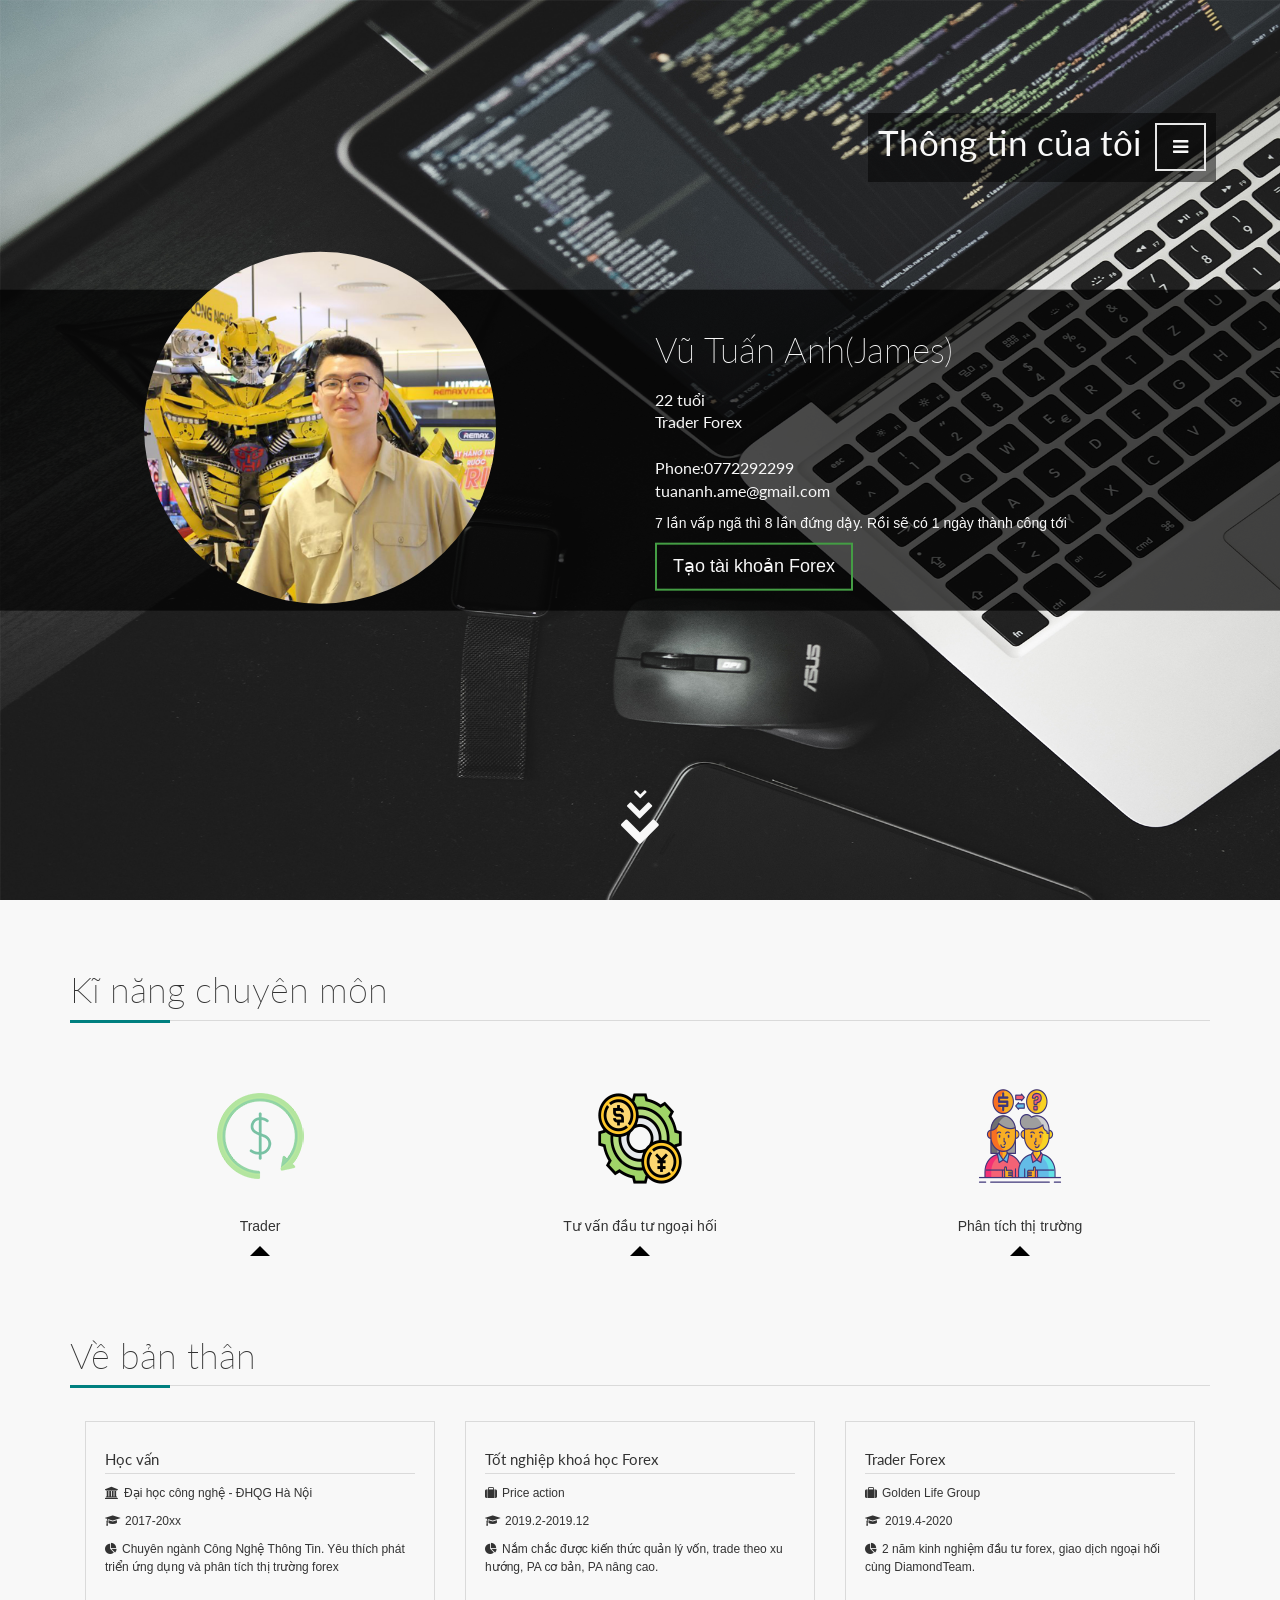
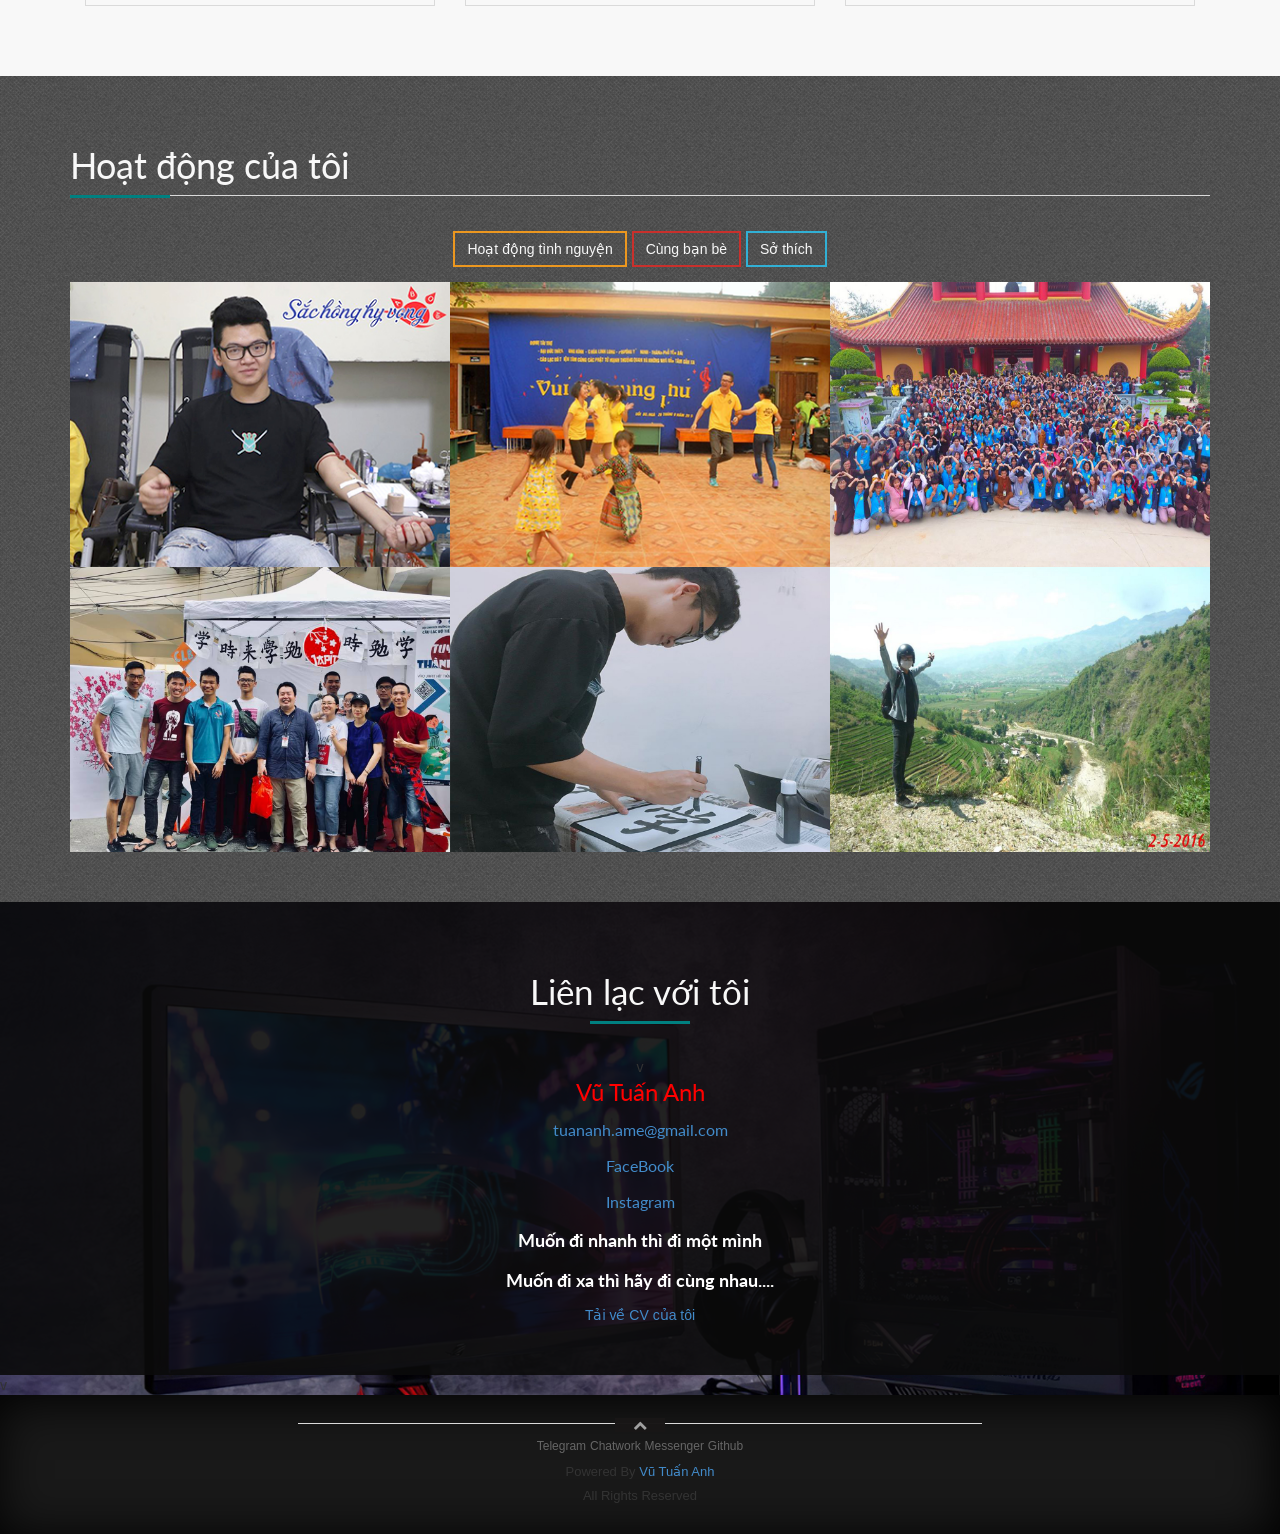
==== commit 28d1fb6d: "update" ====
--- a/index.html
+++ b/index.html
@@ -4,7 +4,7 @@
 <head>
     <meta charset="UTF-8">
     <meta name="viewport" content="width=device-width, initial-scale=1.0">
-    <title>Vũ Tuấn Anh</title>
+    <title>Trader James</title>
 
     <!-- Preloader CSS -->
     <script src="js/pace.min.js"></script>
@@ -70,15 +70,15 @@
                         </div>
                         <div class="col-md-6">
                             <!-- User name  -->
-                            <h3 class="heading txt-md">Vũ Tuấn Anh</h3>
+                            <h3 class="heading txt-md">Vũ Tuấn Anh(James)</h3>
                             <!-- Short description of user -->
-                            <p style="font-size: 16px;">22 tuổi <br />Trader Forex<br />tuananh.ame@gmail.com</p>
+                            <p style="font-size: 16px;">22 tuổi <br />Trader Forex<br /><br />Phone:0772292299<br />tuananh.ame@gmail.com</p>
                             <p>7 lần vấp ngã thì 8 lần đứng dậy. Rồi sẽ có 1 ngày thành công tới</p>
 
                             <!-- Buttons not visible on mobile device -->
                             <!-- Contact me button (Scroll to the contact section) -->
 
-                            <a href="https://bit.ly/2PcSQc3" class="btn hidden-xs btn-success btn-lg border-btn btn-icon btn-icon-right">Liên lạc với tôi <span class="fa fa-chevron-right"></span></a>
+                            <a href="https://bit.ly/2PcSQc3" class="btn hidden-xs btn-success btn-lg border-btn btn-icon btn-icon-right">Tạo tài khoản Forex<span class="fa fa-chevron-right"></span></a>
                             <!-- Social Buttons -->
                             <!--<a href="#" class="btn hidden-xs btn-primary btn-circle btn-lg border-btn social-btn"><span class="fa fa-facebook"></span></a>
 								<a href="#" class="btn hidden-xs btn-info btn-circle btn-lg border-btn social-btn"><span class="fa fa-twitter"></span></a>
@@ -86,7 +86,7 @@
 
                             <!-- Buttons only visible on mobile device -->
                             <!-- Contact me button (Scroll to the contact section) -->
-                            <a href="https://bit.ly/2PcSQc3" class="btn visible-xs btn-block btn-success btn-lg border-btn">Liên lạc với tôi</a>
+                            <a href="https://bit.ly/2PcSQc3" class="btn visible-xs btn-block btn-success btn-lg border-btn">Tạo tài khoản Forex</a>
                             <!-- Social Buttons -->
                             <!--<div class="text-center">
 									<a href="#" class="btn visible-xs-inline-block btn-primary btn-circle btn-lg border-btn social-btn"><span class="fa fa-facebook"></span></a>
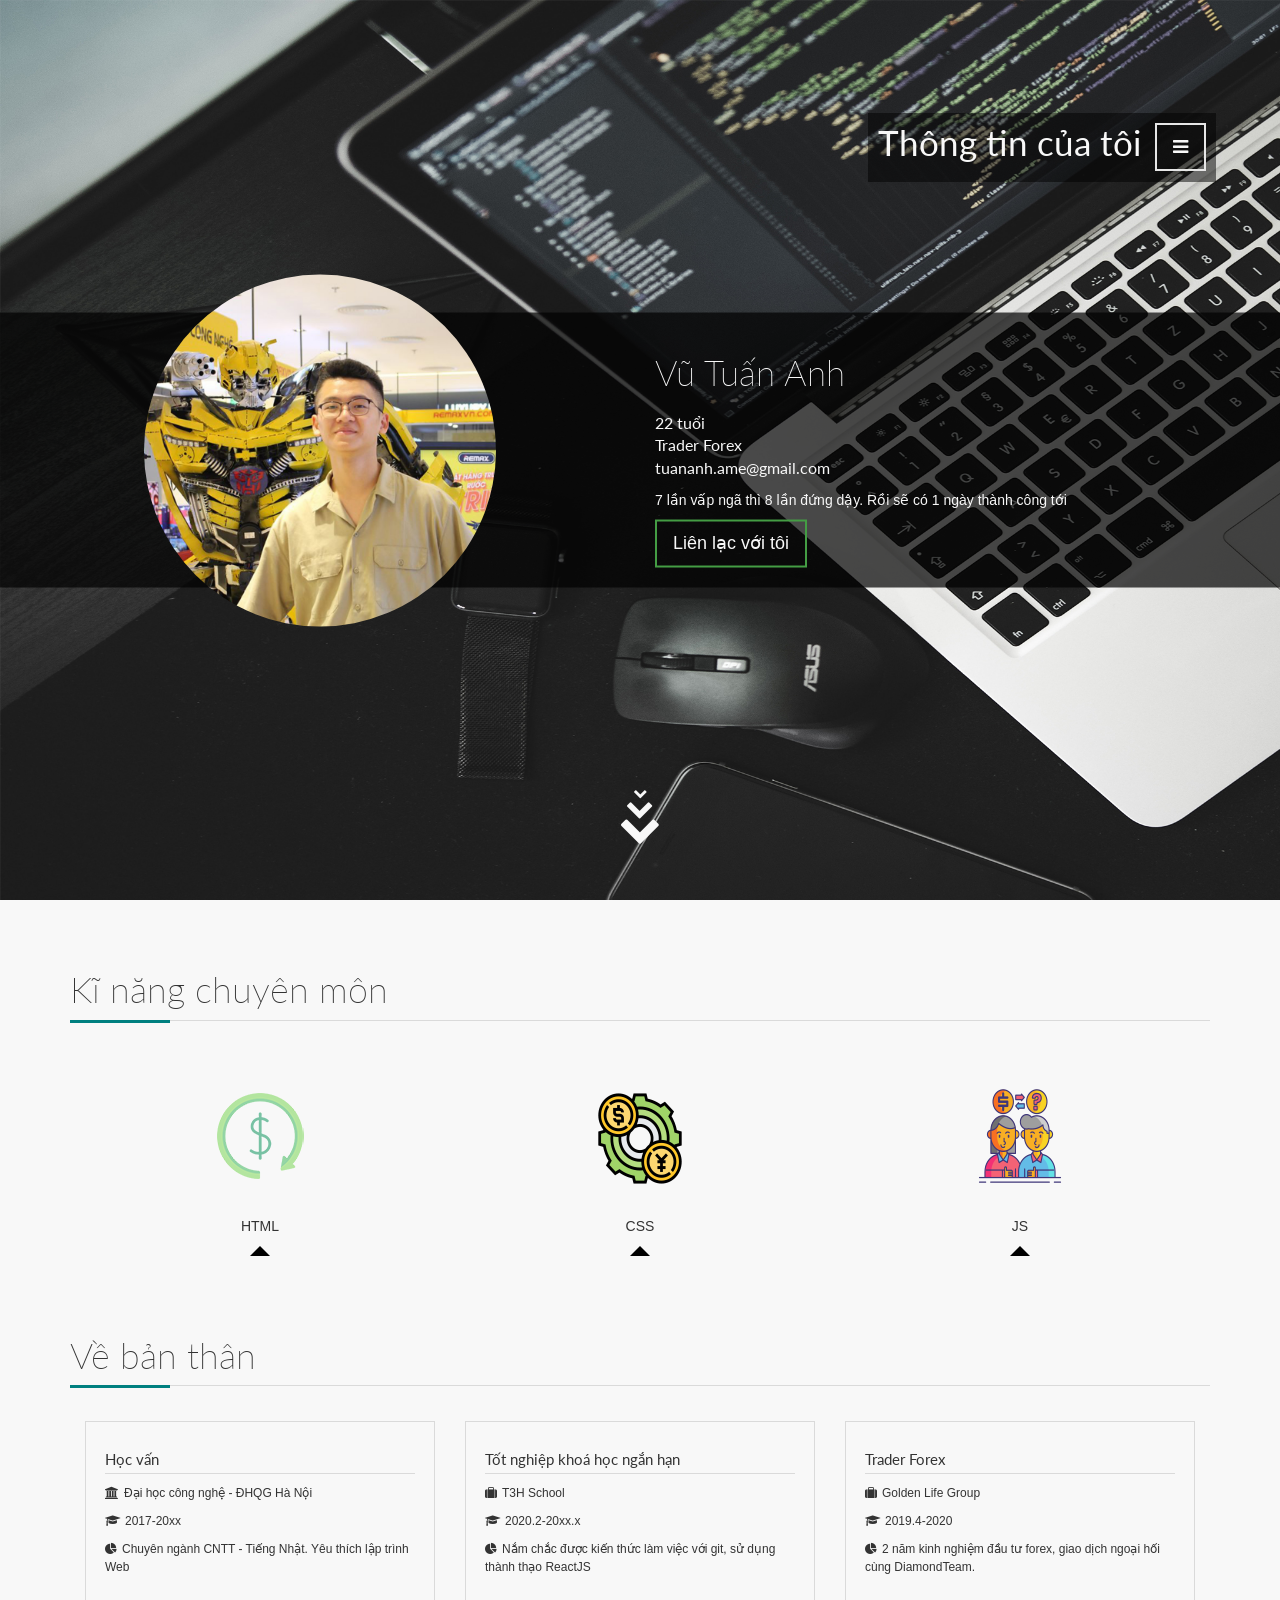
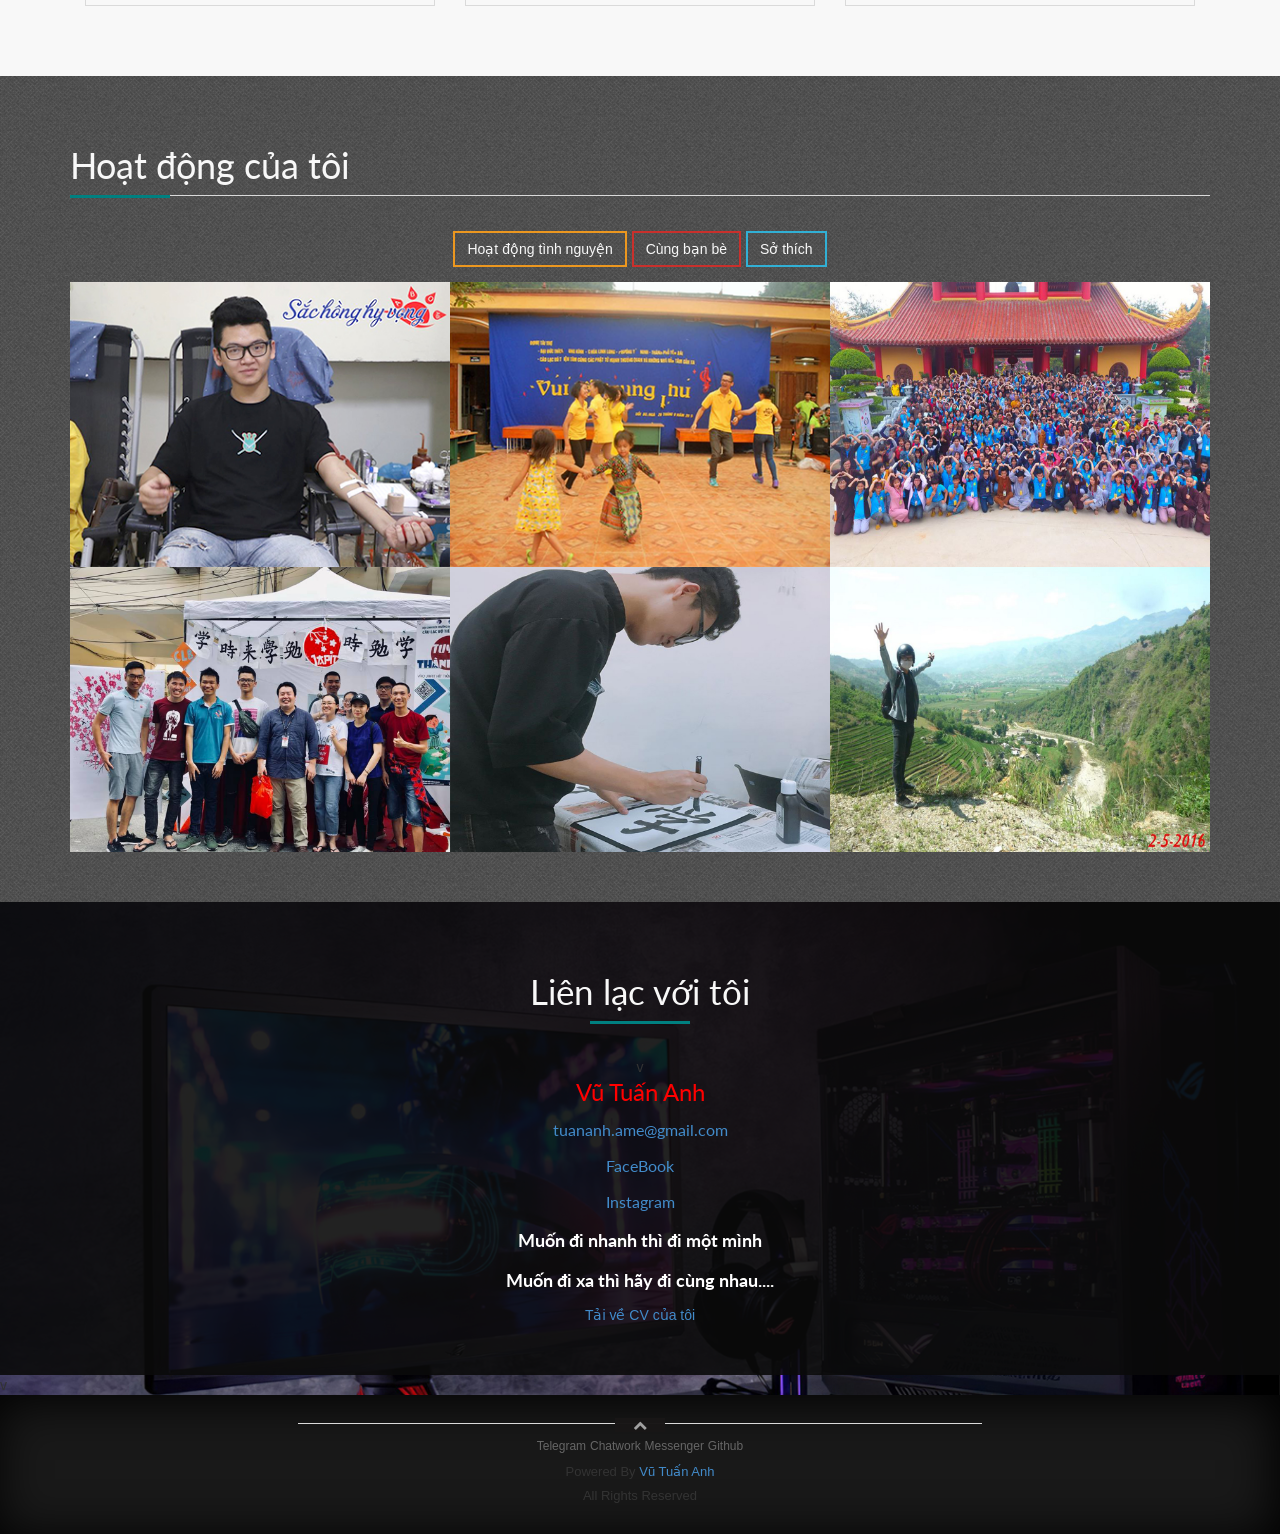
==== commit 4095e0f1: "hihi" ====
--- a/index.html
+++ b/index.html
@@ -4,7 +4,7 @@
 <head>
     <meta charset="UTF-8">
     <meta name="viewport" content="width=device-width, initial-scale=1.0">
-    <title>Trader James</title>
+    <title>Vũ Tuấn Anh</title>
 
     <!-- Preloader CSS -->
     <script src="js/pace.min.js"></script>
@@ -70,15 +70,15 @@
                         </div>
                         <div class="col-md-6">
                             <!-- User name  -->
-                            <h3 class="heading txt-md">Vũ Tuấn Anh(James)</h3>
+                            <h3 class="heading txt-md">Vũ Tuấn Anh</h3>
                             <!-- Short description of user -->
-                            <p style="font-size: 16px;">22 tuổi <br />Trader Forex<br /><br />Phone:0772292299<br />tuananh.ame@gmail.com</p>
+                            <p style="font-size: 16px;">22 tuổi <br />Trader Forex<br />tuananh.ame@gmail.com</p>
                             <p>7 lần vấp ngã thì 8 lần đứng dậy. Rồi sẽ có 1 ngày thành công tới</p>
 
                             <!-- Buttons not visible on mobile device -->
                             <!-- Contact me button (Scroll to the contact section) -->
 
-                            <a href="https://bit.ly/2PcSQc3" class="btn hidden-xs btn-success btn-lg border-btn btn-icon btn-icon-right">Tạo tài khoản Forex<span class="fa fa-chevron-right"></span></a>
+                            <a href="#" class="btn hidden-xs btn-success btn-lg border-btn btn-icon btn-icon-right" data-scroll-target=".port-contact">Liên lạc với tôi <span class="fa fa-chevron-right"></span></a>
                             <!-- Social Buttons -->
                             <!--<a href="#" class="btn hidden-xs btn-primary btn-circle btn-lg border-btn social-btn"><span class="fa fa-facebook"></span></a>
 								<a href="#" class="btn hidden-xs btn-info btn-circle btn-lg border-btn social-btn"><span class="fa fa-twitter"></span></a>
@@ -86,7 +86,7 @@
 
                             <!-- Buttons only visible on mobile device -->
                             <!-- Contact me button (Scroll to the contact section) -->
-                            <a href="https://bit.ly/2PcSQc3" class="btn visible-xs btn-block btn-success btn-lg border-btn">Tạo tài khoản Forex</a>
+                            <a href="#" class="btn visible-xs btn-block btn-success btn-lg border-btn" data-scroll-target=".port-contact">Liên lạc với tôi</a>
                             <!-- Social Buttons -->
                             <!--<div class="text-center">
 									<a href="#" class="btn visible-xs-inline-block btn-primary btn-circle btn-lg border-btn social-btn"><span class="fa fa-facebook"></span></a>
@@ -119,12 +119,12 @@
                         <div class="col-lg-4 col-md-4 col-sm-4 text-center clearfix">
                             <!-- Skill circle -->
                             <div class="circle back_skill" id="html_circle"></div>
-                            <p class="skill_name">Trader</p>
+                            <p class="skill_name">HTML</p>
                             <!-- Skill name -->
                             <div class="col-xs-12 circle-desc text-center" style="display: none;"><span class="inline txt-sm color">
 									<ul class="skill_text">
-										<li>Trading ngoại hối tự do</li>
-										<li>Thoải mái thời gian giờ giấc làm việc</li>
+										<li>Sử dụng thành thạo các thẻ html</li>
+										<li>Có thể làm việc với XML, XHTML</li>
 									
 									</ul>
 									</span></div>
@@ -132,25 +132,25 @@
                         <div class="col-lg-4 col-md-4 col-sm-4 text-center clearfix">
                             <!-- Skill circle -->
                             <div class="circle back_skill" id="css_circle"></div>
-                            <p class="skill_name">Tư vấn đầu tư ngoại hối</p>
+                            <p class="skill_name">CSS</p>
                             <!-- Skill name -->
                             <div class="col-xs-12 circle-desc text-center" style="display: none;"><span class="inline txt-sm color">
 									<ul class="skill_text">
-										<li>Hướng dẫn cách đầu tư cho người mới</li>
-										<li>Giúp người mới đầu tư có lợi nhuận ngay từ tài khoản demo</li>
+										<li>Có thể làm việc với các thuộc tính CSS, CSS3</li>
+										<li>Nắm vững khung làm việc với Bootstrap</li>
 									</ul>
 									</span></div>
                         </div>
                         <div class="col-lg-4 col-md-4 col-sm-4 text-center clearfix">
                             <!-- Skill circle -->
                             <div class="circle back_skill" id="js_circle"></div>
-                            <p class="skill_name">Phân tích thị trường</p>
+                            <p class="skill_name">JS</p>
                             <!-- Skill name -->
                             <div class="col-xs-12 circle-desc text-center" style="display: none;"><span class="inline txt-sm color">
 									<ul class="skill_text">
-										<li>Sử dụng tool phân tích forex</li>
-										<li>Đội ngũ phân tích chuyên nghiệp</li>
-										<li>Liên tục update tin tức thị trường</li>
+										<li>Nắm vững jQuery,ReactJS</li>
+										<li>Sử dụng cơ bản ajax, json</li>
+										<li>Liên tục học JavaScript, node.js, v.v.</li>
 									</ul>
 									</span></div>
                         </div>
@@ -178,7 +178,7 @@
                                 <!-- Year -->
                                 <h6><span class="fa fa-graduation-cap"></span><span class="college">2017-20xx</span></h6>
                                 <!-- Persentile -->
-                                <h6><span class="fa fa-pie-chart"></span><span class="college">Chuyên ngành Công Nghệ Thông Tin. Yêu thích phát triển ứng dụng và phân tích thị trường forex</span></h6>
+                                <h6><span class="fa fa-pie-chart"></span><span class="college">Chuyên ngành CNTT - Tiếng Nhật. Yêu thích lập trình Web</span></h6>
                             </div>
                         </div>
 
@@ -187,13 +187,13 @@
                             <!-- Education Block -->
                             <div class="col-xs-12 float well my-edu">
                                 <!-- Degree Name -->
-                                <h5 class="heading txt-xs txt-n">Tốt nghiệp khoá học Forex</h5>
+                                <h5 class="heading txt-xs txt-n">Tốt nghiệp khoá học ngắn hạn</h5>
                                 <!-- College -->
-                                <h6><span class="fa fa-suitcase"></span><span class="college">Price action</span></h6>
+                                <h6><span class="fa fa-suitcase"></span><span class="college">T3H School</span></h6>
                                 <!-- Year -->
-                                <h6><span class="fa fa-graduation-cap"></span><span class="college">2019.2-2019.12</span></h6>
+                                <h6><span class="fa fa-graduation-cap"></span><span class="college">2020.2-20xx.x</span></h6>
                                 <!-- Persentile -->
-                                <h6><span class="fa fa-pie-chart"></span><span class="college">Nắm chắc được kiến thức quản lý vốn, trade theo xu hướng, PA cơ bản, PA nâng cao.</span></h6>
+                                <h6><span class="fa fa-pie-chart"></span><span class="college">Nắm chắc được kiến thức làm việc với git, sử dụng thành thạo ReactJS </span></h6>
                             </div>
                         </div>
 
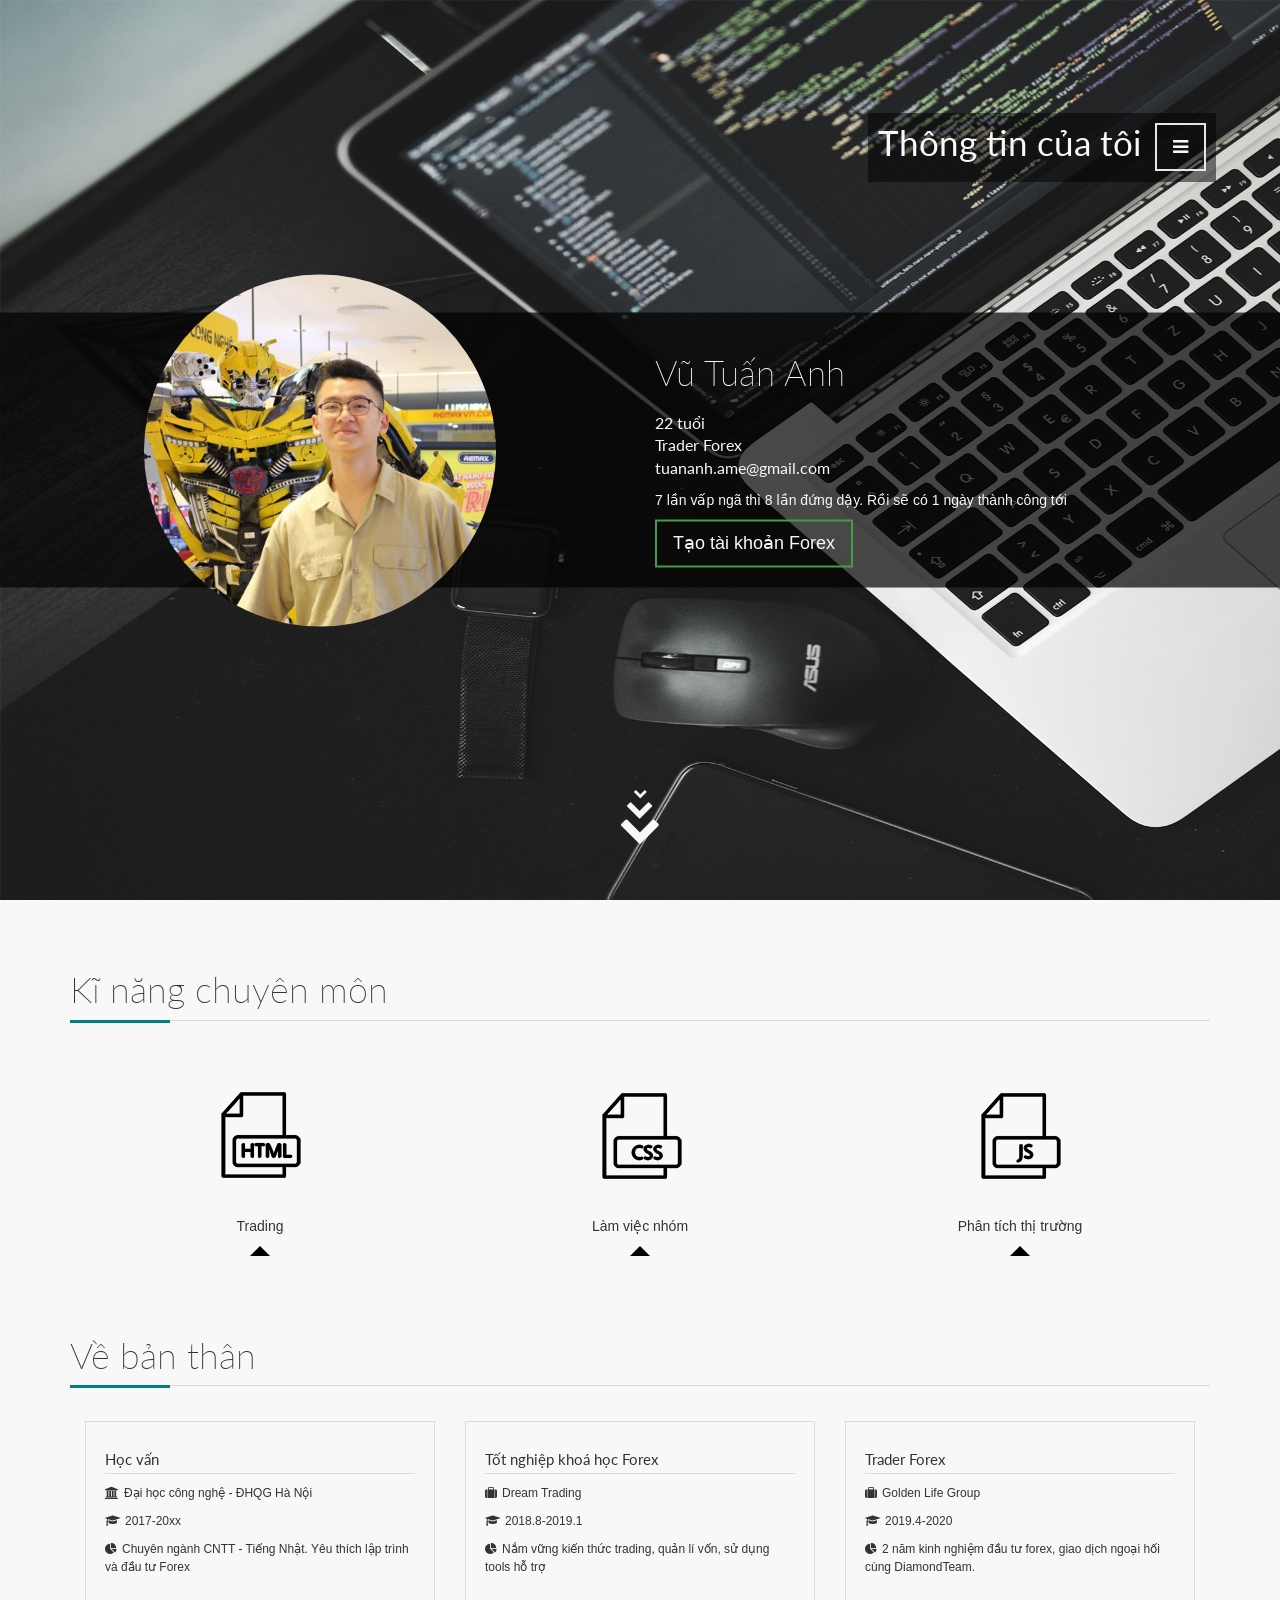
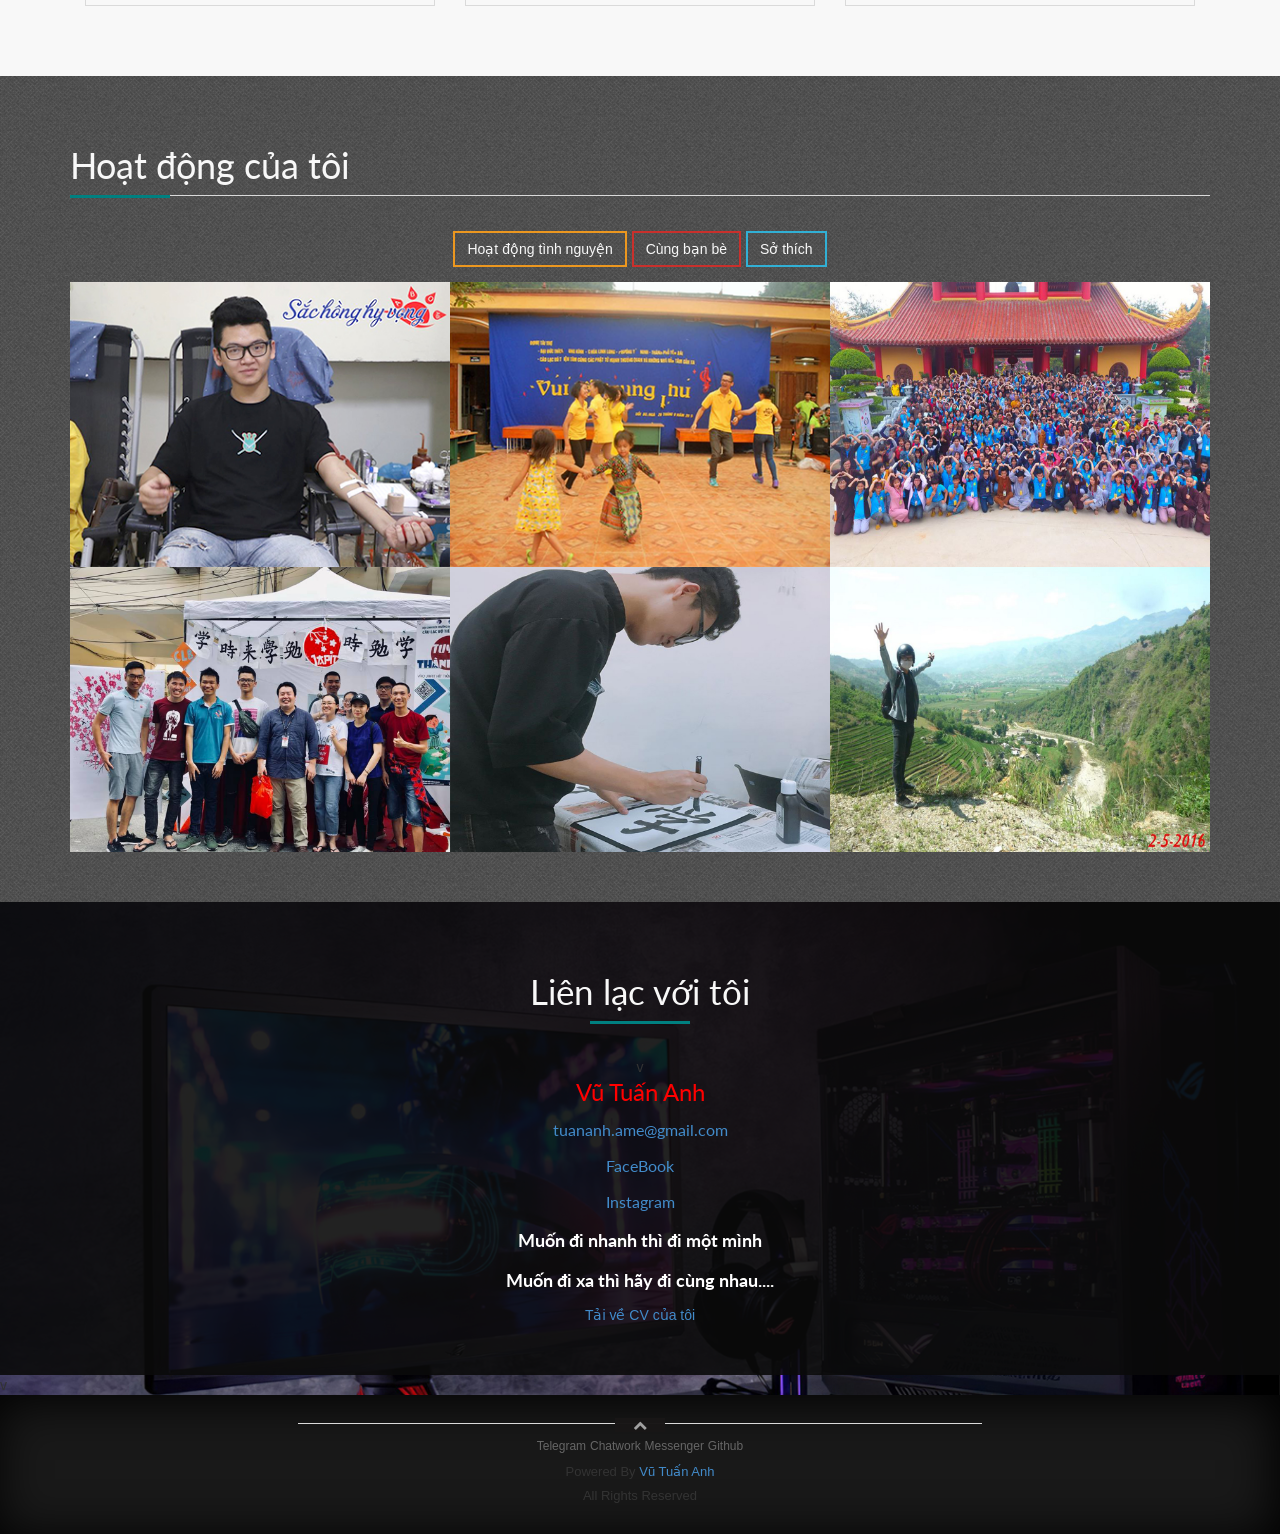
==== commit 39ef18f6: "hi" ====
--- a/index.html
+++ b/index.html
@@ -78,7 +78,7 @@
                             <!-- Buttons not visible on mobile device -->
                             <!-- Contact me button (Scroll to the contact section) -->
 
-                            <a href="#" class="btn hidden-xs btn-success btn-lg border-btn btn-icon btn-icon-right" data-scroll-target=".port-contact">Liên lạc với tôi <span class="fa fa-chevron-right"></span></a>
+                            <a href="#" class="btn hidden-xs btn-success btn-lg border-btn btn-icon btn-icon-right" data-scroll-target=".port-contact">Tạo tài khoản Forex<span class="fa fa-chevron-right"></span></a>
                             <!-- Social Buttons -->
                             <!--<a href="#" class="btn hidden-xs btn-primary btn-circle btn-lg border-btn social-btn"><span class="fa fa-facebook"></span></a>
 								<a href="#" class="btn hidden-xs btn-info btn-circle btn-lg border-btn social-btn"><span class="fa fa-twitter"></span></a>
@@ -86,7 +86,7 @@
 
                             <!-- Buttons only visible on mobile device -->
                             <!-- Contact me button (Scroll to the contact section) -->
-                            <a href="#" class="btn visible-xs btn-block btn-success btn-lg border-btn" data-scroll-target=".port-contact">Liên lạc với tôi</a>
+                            <a href="#" class="btn visible-xs btn-block btn-success btn-lg border-btn" data-scroll-target=".port-contact">Tạo tài khoản Forex</a>
                             <!-- Social Buttons -->
                             <!--<div class="text-center">
 									<a href="#" class="btn visible-xs-inline-block btn-primary btn-circle btn-lg border-btn social-btn"><span class="fa fa-facebook"></span></a>
@@ -119,12 +119,12 @@
                         <div class="col-lg-4 col-md-4 col-sm-4 text-center clearfix">
                             <!-- Skill circle -->
                             <div class="circle back_skill" id="html_circle"></div>
-                            <p class="skill_name">HTML</p>
+                            <p class="skill_name">Trading</p>
                             <!-- Skill name -->
                             <div class="col-xs-12 circle-desc text-center" style="display: none;"><span class="inline txt-sm color">
 									<ul class="skill_text">
-										<li>Sử dụng thành thạo các thẻ html</li>
-										<li>Có thể làm việc với XML, XHTML</li>
+										<li>Chủ yếu trade các cặp tiền chính, Spread thấp</li>
+										<li>Tỉ lệ rủi ro thấp, đặt lệnh chốt lỗ chốt lời hợp lí</li>
 									
 									</ul>
 									</span></div>
@@ -132,25 +132,25 @@
                         <div class="col-lg-4 col-md-4 col-sm-4 text-center clearfix">
                             <!-- Skill circle -->
                             <div class="circle back_skill" id="css_circle"></div>
-                            <p class="skill_name">CSS</p>
+                            <p class="skill_name">Làm việc nhóm</p>
                             <!-- Skill name -->
                             <div class="col-xs-12 circle-desc text-center" style="display: none;"><span class="inline txt-sm color">
 									<ul class="skill_text">
-										<li>Có thể làm việc với các thuộc tính CSS, CSS3</li>
-										<li>Nắm vững khung làm việc với Bootstrap</li>
+										<li>Phân tích đồ thị forex cùng đội nhóm kinh nghiệm</li>
+										<li>Luôn luôn kỉ luật và làm theo tín hiệu của đội nhóm</li>
 									</ul>
 									</span></div>
                         </div>
                         <div class="col-lg-4 col-md-4 col-sm-4 text-center clearfix">
                             <!-- Skill circle -->
                             <div class="circle back_skill" id="js_circle"></div>
-                            <p class="skill_name">JS</p>
+                            <p class="skill_name">Phân tích thị trường</p>
                             <!-- Skill name -->
                             <div class="col-xs-12 circle-desc text-center" style="display: none;"><span class="inline txt-sm color">
 									<ul class="skill_text">
-										<li>Nắm vững jQuery,ReactJS</li>
-										<li>Sử dụng cơ bản ajax, json</li>
-										<li>Liên tục học JavaScript, node.js, v.v.</li>
+										<li>Sử dụng tool phân tích đồ thị</li>
+										<li>Cập nhật tin tức trực tiếp từ sàn và google</li>
+										<li>Đầu tư những cặp tiền có Spread thấp</li>
 									</ul>
 									</span></div>
                         </div>
@@ -178,7 +178,7 @@
                                 <!-- Year -->
                                 <h6><span class="fa fa-graduation-cap"></span><span class="college">2017-20xx</span></h6>
                                 <!-- Persentile -->
-                                <h6><span class="fa fa-pie-chart"></span><span class="college">Chuyên ngành CNTT - Tiếng Nhật. Yêu thích lập trình Web</span></h6>
+                                <h6><span class="fa fa-pie-chart"></span><span class="college">Chuyên ngành CNTT - Tiếng Nhật. Yêu thích lập trình và đầu tư Forex</span></h6>
                             </div>
                         </div>
 
@@ -187,13 +187,13 @@
                             <!-- Education Block -->
                             <div class="col-xs-12 float well my-edu">
                                 <!-- Degree Name -->
-                                <h5 class="heading txt-xs txt-n">Tốt nghiệp khoá học ngắn hạn</h5>
+                                <h5 class="heading txt-xs txt-n">Tốt nghiệp khoá học Forex</h5>
                                 <!-- College -->
-                                <h6><span class="fa fa-suitcase"></span><span class="college">T3H School</span></h6>
+                                <h6><span class="fa fa-suitcase"></span><span class="college">Dream Trading</span></h6>
                                 <!-- Year -->
-                                <h6><span class="fa fa-graduation-cap"></span><span class="college">2020.2-20xx.x</span></h6>
+                                <h6><span class="fa fa-graduation-cap"></span><span class="college">2018.8-2019.1</span></h6>
                                 <!-- Persentile -->
-                                <h6><span class="fa fa-pie-chart"></span><span class="college">Nắm chắc được kiến thức làm việc với git, sử dụng thành thạo ReactJS </span></h6>
+                                <h6><span class="fa fa-pie-chart"></span><span class="college">Nắm vững kiến thức trading, quản lí vốn, sử dụng tools hỗ trợ</span></h6>
                             </div>
                         </div>
 
--- a/css/portfolio.css
+++ b/css/portfolio.css
@@ -1,1359 +1,1359 @@
-@import url(http://fonts.useso.com/css?family=Berkshire+Swash|Lobster|Lato:300,400);
-
-/*!
- *  Font Awesome 4.2.0 by @davegandy - http://fontawesome.io - @fontawesome
- *  License - http://fontawesome.io/license (Font: SIL OFL 1.1, CSS: MIT License)
- */@font-face{font-family:'FontAwesome';src:url('../fonts/fontawesome-webfont.eot?v=4.2.0');src:url('../fonts/fontawesome-webfont.eot?#iefix&v=4.2.0') format('embedded-opentype'),url('../fonts/fontawesome-webfont.woff?v=4.2.0') format('woff'),url('../fonts/fontawesome-webfont.ttf?v=4.2.0') format('truetype'),url('../fonts/fontawesome-webfont.svg?v=4.2.0#fontawesomeregular') format('svg');font-weight:normal;font-style:normal}.fa{display:inline-block;font:normal normal normal 14px/1 FontAwesome;font-size:inherit;text-rendering:auto;-webkit-font-smoothing:antialiased;-moz-osx-font-smoothing:grayscale}.fa-lg{font-size:1.33333333em;line-height:.75em;vertical-align:-15%}.fa-2x{font-size:2em}.fa-3x{font-size:3em}.fa-4x{font-size:4em}.fa-5x{font-size:5em}.fa-fw{width:1.28571429em;text-align:center}.fa-ul{padding-left:0;margin-left:2.14285714em;list-style-type:none}.fa-ul>li{position:relative}.fa-li{position:absolute;left:-2.14285714em;width:2.14285714em;top:.14285714em;text-align:center}.fa-li.fa-lg{left:-1.85714286em}.fa-border{padding:.2em .25em .15em;border:solid .08em #eee;border-radius:.1em}.pull-right{float:right}.pull-left{float:left}.fa.pull-left{margin-right:.3em}.fa.pull-right{margin-left:.3em}.fa-spin{-webkit-animation:fa-spin 2s infinite linear;animation:fa-spin 2s infinite linear}@-webkit-keyframes fa-spin{0%{-webkit-transform:rotate(0deg);transform:rotate(0deg)}100%{-webkit-transform:rotate(359deg);transform:rotate(359deg)}}@keyframes fa-spin{0%{-webkit-transform:rotate(0deg);transform:rotate(0deg)}100%{-webkit-transform:rotate(359deg);transform:rotate(359deg)}}.fa-rotate-90{filter:progid:DXImageTransform.Microsoft.BasicImage(rotation=1);-webkit-transform:rotate(90deg);-ms-transform:rotate(90deg);transform:rotate(90deg)}.fa-rotate-180{filter:progid:DXImageTransform.Microsoft.BasicImage(rotation=2);-webkit-transform:rotate(180deg);-ms-transform:rotate(180deg);transform:rotate(180deg)}.fa-rotate-270{filter:progid:DXImageTransform.Microsoft.BasicImage(rotation=3);-webkit-transform:rotate(270deg);-ms-transform:rotate(270deg);transform:rotate(270deg)}.fa-flip-horizontal{filter:progid:DXImageTransform.Microsoft.BasicImage(rotation=0, mirror=1);-webkit-transform:scale(-1, 1);-ms-transform:scale(-1, 1);transform:scale(-1, 1)}.fa-flip-vertical{filter:progid:DXImageTransform.Microsoft.BasicImage(rotation=2, mirror=1);-webkit-transform:scale(1, -1);-ms-transform:scale(1, -1);transform:scale(1, -1)}:root .fa-rotate-90,:root .fa-rotate-180,:root .fa-rotate-270,:root .fa-flip-horizontal,:root .fa-flip-vertical{filter:none}.fa-stack{position:relative;display:inline-block;width:2em;height:2em;line-height:2em;vertical-align:middle}.fa-stack-1x,.fa-stack-2x{position:absolute;left:0;width:100%;text-align:center}.fa-stack-1x{line-height:inherit}.fa-stack-2x{font-size:2em}.fa-inverse{color:#fff}.fa-glass:before{content:"\f000"}.fa-music:before{content:"\f001"}.fa-search:before{content:"\f002"}.fa-envelope-o:before{content:"\f003"}.fa-heart:before{content:"\f004"}.fa-star:before{content:"\f005"}.fa-star-o:before{content:"\f006"}.fa-user:before{content:"\f007"}.fa-film:before{content:"\f008"}.fa-th-large:before{content:"\f009"}.fa-th:before{content:"\f00a"}.fa-th-list:before{content:"\f00b"}.fa-check:before{content:"\f00c"}.fa-remove:before,.fa-close:before,.fa-times:before{content:"\f00d"}.fa-search-plus:before{content:"\f00e"}.fa-search-minus:before{content:"\f010"}.fa-power-off:before{content:"\f011"}.fa-signal:before{content:"\f012"}.fa-gear:before,.fa-cog:before{content:"\f013"}.fa-trash-o:before{content:"\f014"}.fa-home:before{content:"\f015"}.fa-file-o:before{content:"\f016"}.fa-clock-o:before{content:"\f017"}.fa-road:before{content:"\f018"}.fa-download:before{content:"\f019"}.fa-arrow-circle-o-down:before{content:"\f01a"}.fa-arrow-circle-o-up:before{content:"\f01b"}.fa-inbox:before{content:"\f01c"}.fa-play-circle-o:before{content:"\f01d"}.fa-rotate-right:before,.fa-repeat:before{content:"\f01e"}.fa-refresh:before{content:"\f021"}.fa-list-alt:before{content:"\f022"}.fa-lock:before{content:"\f023"}.fa-flag:before{content:"\f024"}.fa-headphones:before{content:"\f025"}.fa-volume-off:before{content:"\f026"}.fa-volume-down:before{content:"\f027"}.fa-volume-up:before{content:"\f028"}.fa-qrcode:before{content:"\f029"}.fa-barcode:before{content:"\f02a"}.fa-tag:before{content:"\f02b"}.fa-tags:before{content:"\f02c"}.fa-book:before{content:"\f02d"}.fa-bookmark:before{content:"\f02e"}.fa-print:before{content:"\f02f"}.fa-camera:before{content:"\f030"}.fa-font:before{content:"\f031"}.fa-bold:before{content:"\f032"}.fa-italic:before{content:"\f033"}.fa-text-height:before{content:"\f034"}.fa-text-width:before{content:"\f035"}.fa-align-left:before{content:"\f036"}.fa-align-center:before{content:"\f037"}.fa-align-right:before{content:"\f038"}.fa-align-justify:before{content:"\f039"}.fa-list:before{content:"\f03a"}.fa-dedent:before,.fa-outdent:before{content:"\f03b"}.fa-indent:before{content:"\f03c"}.fa-video-camera:before{content:"\f03d"}.fa-photo:before,.fa-image:before,.fa-picture-o:before{content:"\f03e"}.fa-pencil:before{content:"\f040"}.fa-map-marker:before{content:"\f041"}.fa-adjust:before{content:"\f042"}.fa-tint:before{content:"\f043"}.fa-edit:before,.fa-pencil-square-o:before{content:"\f044"}.fa-share-square-o:before{content:"\f045"}.fa-check-square-o:before{content:"\f046"}.fa-arrows:before{content:"\f047"}.fa-step-backward:before{content:"\f048"}.fa-fast-backward:before{content:"\f049"}.fa-backward:before{content:"\f04a"}.fa-play:before{content:"\f04b"}.fa-pause:before{content:"\f04c"}.fa-stop:before{content:"\f04d"}.fa-forward:before{content:"\f04e"}.fa-fast-forward:before{content:"\f050"}.fa-step-forward:before{content:"\f051"}.fa-eject:before{content:"\f052"}.fa-chevron-left:before{content:"\f053"}.fa-chevron-right:before{content:"\f054"}.fa-plus-circle:before{content:"\f055"}.fa-minus-circle:before{content:"\f056"}.fa-times-circle:before{content:"\f057"}.fa-check-circle:before{content:"\f058"}.fa-question-circle:before{content:"\f059"}.fa-info-circle:before{content:"\f05a"}.fa-crosshairs:before{content:"\f05b"}.fa-times-circle-o:before{content:"\f05c"}.fa-check-circle-o:before{content:"\f05d"}.fa-ban:before{content:"\f05e"}.fa-arrow-left:before{content:"\f060"}.fa-arrow-right:before{content:"\f061"}.fa-arrow-up:before{content:"\f062"}.fa-arrow-down:before{content:"\f063"}.fa-mail-forward:before,.fa-share:before{content:"\f064"}.fa-expand:before{content:"\f065"}.fa-compress:before{content:"\f066"}.fa-plus:before{content:"\f067"}.fa-minus:before{content:"\f068"}.fa-asterisk:before{content:"\f069"}.fa-exclamation-circle:before{content:"\f06a"}.fa-gift:before{content:"\f06b"}.fa-leaf:before{content:"\f06c"}.fa-fire:before{content:"\f06d"}.fa-eye:before{content:"\f06e"}.fa-eye-slash:before{content:"\f070"}.fa-warning:before,.fa-exclamation-triangle:before{content:"\f071"}.fa-plane:before{content:"\f072"}.fa-calendar:before{content:"\f073"}.fa-random:before{content:"\f074"}.fa-comment:before{content:"\f075"}.fa-magnet:before{content:"\f076"}.fa-chevron-up:before{content:"\f077"}.fa-chevron-down:before{content:"\f078"}.fa-retweet:before{content:"\f079"}.fa-shopping-cart:before{content:"\f07a"}.fa-folder:before{content:"\f07b"}.fa-folder-open:before{content:"\f07c"}.fa-arrows-v:before{content:"\f07d"}.fa-arrows-h:before{content:"\f07e"}.fa-bar-chart-o:before,.fa-bar-chart:before{content:"\f080"}.fa-twitter-square:before{content:"\f081"}.fa-facebook-square:before{content:"\f082"}.fa-camera-retro:before{content:"\f083"}.fa-key:before{content:"\f084"}.fa-gears:before,.fa-cogs:before{content:"\f085"}.fa-comments:before{content:"\f086"}.fa-thumbs-o-up:before{content:"\f087"}.fa-thumbs-o-down:before{content:"\f088"}.fa-star-half:before{content:"\f089"}.fa-heart-o:before{content:"\f08a"}.fa-sign-out:before{content:"\f08b"}.fa-linkedin-square:before{content:"\f08c"}.fa-thumb-tack:before{content:"\f08d"}.fa-external-link:before{content:"\f08e"}.fa-sign-in:before{content:"\f090"}.fa-trophy:before{content:"\f091"}.fa-github-square:before{content:"\f092"}.fa-upload:before{content:"\f093"}.fa-lemon-o:before{content:"\f094"}.fa-phone:before{content:"\f095"}.fa-square-o:before{content:"\f096"}.fa-bookmark-o:before{content:"\f097"}.fa-phone-square:before{content:"\f098"}.fa-twitter:before{content:"\f099"}.fa-facebook:before{content:"\f09a"}.fa-github:before{content:"\f09b"}.fa-unlock:before{content:"\f09c"}.fa-credit-card:before{content:"\f09d"}.fa-rss:before{content:"\f09e"}.fa-hdd-o:before{content:"\f0a0"}.fa-bullhorn:before{content:"\f0a1"}.fa-bell:before{content:"\f0f3"}.fa-certificate:before{content:"\f0a3"}.fa-hand-o-right:before{content:"\f0a4"}.fa-hand-o-left:before{content:"\f0a5"}.fa-hand-o-up:before{content:"\f0a6"}.fa-hand-o-down:before{content:"\f0a7"}.fa-arrow-circle-left:before{content:"\f0a8"}.fa-arrow-circle-right:before{content:"\f0a9"}.fa-arrow-circle-up:before{content:"\f0aa"}.fa-arrow-circle-down:before{content:"\f0ab"}.fa-globe:before{content:"\f0ac"}.fa-wrench:before{content:"\f0ad"}.fa-tasks:before{content:"\f0ae"}.fa-filter:before{content:"\f0b0"}.fa-briefcase:before{content:"\f0b1"}.fa-arrows-alt:before{content:"\f0b2"}.fa-group:before,.fa-users:before{content:"\f0c0"}.fa-chain:before,.fa-link:before{content:"\f0c1"}.fa-cloud:before{content:"\f0c2"}.fa-flask:before{content:"\f0c3"}.fa-cut:before,.fa-scissors:before{content:"\f0c4"}.fa-copy:before,.fa-files-o:before{content:"\f0c5"}.fa-paperclip:before{content:"\f0c6"}.fa-save:before,.fa-floppy-o:before{content:"\f0c7"}.fa-square:before{content:"\f0c8"}.fa-navicon:before,.fa-reorder:before,.fa-bars:before{content:"\f0c9"}.fa-list-ul:before{content:"\f0ca"}.fa-list-ol:before{content:"\f0cb"}.fa-strikethrough:before{content:"\f0cc"}.fa-underline:before{content:"\f0cd"}.fa-table:before{content:"\f0ce"}.fa-magic:before{content:"\f0d0"}.fa-truck:before{content:"\f0d1"}.fa-pinterest:before{content:"\f0d2"}.fa-pinterest-square:before{content:"\f0d3"}.fa-google-plus-square:before{content:"\f0d4"}.fa-google-plus:before{content:"\f0d5"}.fa-money:before{content:"\f0d6"}.fa-caret-down:before{content:"\f0d7"}.fa-caret-up:before{content:"\f0d8"}.fa-caret-left:before{content:"\f0d9"}.fa-caret-right:before{content:"\f0da"}.fa-columns:before{content:"\f0db"}.fa-unsorted:before,.fa-sort:before{content:"\f0dc"}.fa-sort-down:before,.fa-sort-desc:before{content:"\f0dd"}.fa-sort-up:before,.fa-sort-asc:before{content:"\f0de"}.fa-envelope:before{content:"\f0e0"}.fa-linkedin:before{content:"\f0e1"}.fa-rotate-left:before,.fa-undo:before{content:"\f0e2"}.fa-legal:before,.fa-gavel:before{content:"\f0e3"}.fa-dashboard:before,.fa-tachometer:before{content:"\f0e4"}.fa-comment-o:before{content:"\f0e5"}.fa-comments-o:before{content:"\f0e6"}.fa-flash:before,.fa-bolt:before{content:"\f0e7"}.fa-sitemap:before{content:"\f0e8"}.fa-umbrella:before{content:"\f0e9"}.fa-paste:before,.fa-clipboard:before{content:"\f0ea"}.fa-lightbulb-o:before{content:"\f0eb"}.fa-exchange:before{content:"\f0ec"}.fa-cloud-download:before{content:"\f0ed"}.fa-cloud-upload:before{content:"\f0ee"}.fa-user-md:before{content:"\f0f0"}.fa-stethoscope:before{content:"\f0f1"}.fa-suitcase:before{content:"\f0f2"}.fa-bell-o:before{content:"\f0a2"}.fa-coffee:before{content:"\f0f4"}.fa-cutlery:before{content:"\f0f5"}.fa-file-text-o:before{content:"\f0f6"}.fa-building-o:before{content:"\f0f7"}.fa-hospital-o:before{content:"\f0f8"}.fa-ambulance:before{content:"\f0f9"}.fa-medkit:before{content:"\f0fa"}.fa-fighter-jet:before{content:"\f0fb"}.fa-beer:before{content:"\f0fc"}.fa-h-square:before{content:"\f0fd"}.fa-plus-square:before{content:"\f0fe"}.fa-angle-double-left:before{content:"\f100"}.fa-angle-double-right:before{content:"\f101"}.fa-angle-double-up:before{content:"\f102"}.fa-angle-double-down:before{content:"\f103"}.fa-angle-left:before{content:"\f104"}.fa-angle-right:before{content:"\f105"}.fa-angle-up:before{content:"\f106"}.fa-angle-down:before{content:"\f107"}.fa-desktop:before{content:"\f108"}.fa-laptop:before{content:"\f109"}.fa-tablet:before{content:"\f10a"}.fa-mobile-phone:before,.fa-mobile:before{content:"\f10b"}.fa-circle-o:before{content:"\f10c"}.fa-quote-left:before{content:"\f10d"}.fa-quote-right:before{content:"\f10e"}.fa-spinner:before{content:"\f110"}.fa-circle:before{content:"\f111"}.fa-mail-reply:before,.fa-reply:before{content:"\f112"}.fa-github-alt:before{content:"\f113"}.fa-folder-o:before{content:"\f114"}.fa-folder-open-o:before{content:"\f115"}.fa-smile-o:before{content:"\f118"}.fa-frown-o:before{content:"\f119"}.fa-meh-o:before{content:"\f11a"}.fa-gamepad:before{content:"\f11b"}.fa-keyboard-o:before{content:"\f11c"}.fa-flag-o:before{content:"\f11d"}.fa-flag-checkered:before{content:"\f11e"}.fa-terminal:before{content:"\f120"}.fa-code:before{content:"\f121"}.fa-mail-reply-all:before,.fa-reply-all:before{content:"\f122"}.fa-star-half-empty:before,.fa-star-half-full:before,.fa-star-half-o:before{content:"\f123"}.fa-location-arrow:before{content:"\f124"}.fa-crop:before{content:"\f125"}.fa-code-fork:before{content:"\f126"}.fa-unlink:before,.fa-chain-broken:before{content:"\f127"}.fa-question:before{content:"\f128"}.fa-info:before{content:"\f129"}.fa-exclamation:before{content:"\f12a"}.fa-superscript:before{content:"\f12b"}.fa-subscript:before{content:"\f12c"}.fa-eraser:before{content:"\f12d"}.fa-puzzle-piece:before{content:"\f12e"}.fa-microphone:before{content:"\f130"}.fa-microphone-slash:before{content:"\f131"}.fa-shield:before{content:"\f132"}.fa-calendar-o:before{content:"\f133"}.fa-fire-extinguisher:before{content:"\f134"}.fa-rocket:before{content:"\f135"}.fa-maxcdn:before{content:"\f136"}.fa-chevron-circle-left:before{content:"\f137"}.fa-chevron-circle-right:before{content:"\f138"}.fa-chevron-circle-up:before{content:"\f139"}.fa-chevron-circle-down:before{content:"\f13a"}.fa-html5:before{content:"\f13b"}.fa-css3:before{content:"\f13c"}.fa-anchor:before{content:"\f13d"}.fa-unlock-alt:before{content:"\f13e"}.fa-bullseye:before{content:"\f140"}.fa-ellipsis-h:before{content:"\f141"}.fa-ellipsis-v:before{content:"\f142"}.fa-rss-square:before{content:"\f143"}.fa-play-circle:before{content:"\f144"}.fa-ticket:before{content:"\f145"}.fa-minus-square:before{content:"\f146"}.fa-minus-square-o:before{content:"\f147"}.fa-level-up:before{content:"\f148"}.fa-level-down:before{content:"\f149"}.fa-check-square:before{content:"\f14a"}.fa-pencil-square:before{content:"\f14b"}.fa-external-link-square:before{content:"\f14c"}.fa-share-square:before{content:"\f14d"}.fa-compass:before{content:"\f14e"}.fa-toggle-down:before,.fa-caret-square-o-down:before{content:"\f150"}.fa-toggle-up:before,.fa-caret-square-o-up:before{content:"\f151"}.fa-toggle-right:before,.fa-caret-square-o-right:before{content:"\f152"}.fa-euro:before,.fa-eur:before{content:"\f153"}.fa-gbp:before{content:"\f154"}.fa-dollar:before,.fa-usd:before{content:"\f155"}.fa-rupee:before,.fa-inr:before{content:"\f156"}.fa-cny:before,.fa-rmb:before,.fa-yen:before,.fa-jpy:before{content:"\f157"}.fa-ruble:before,.fa-rouble:before,.fa-rub:before{content:"\f158"}.fa-won:before,.fa-krw:before{content:"\f159"}.fa-bitcoin:before,.fa-btc:before{content:"\f15a"}.fa-file:before{content:"\f15b"}.fa-file-text:before{content:"\f15c"}.fa-sort-alpha-asc:before{content:"\f15d"}.fa-sort-alpha-desc:before{content:"\f15e"}.fa-sort-amount-asc:before{content:"\f160"}.fa-sort-amount-desc:before{content:"\f161"}.fa-sort-numeric-asc:before{content:"\f162"}.fa-sort-numeric-desc:before{content:"\f163"}.fa-thumbs-up:before{content:"\f164"}.fa-thumbs-down:before{content:"\f165"}.fa-youtube-square:before{content:"\f166"}.fa-youtube:before{content:"\f167"}.fa-xing:before{content:"\f168"}.fa-xing-square:before{content:"\f169"}.fa-youtube-play:before{content:"\f16a"}.fa-dropbox:before{content:"\f16b"}.fa-stack-overflow:before{content:"\f16c"}.fa-instagram:before{content:"\f16d"}.fa-flickr:before{content:"\f16e"}.fa-adn:before{content:"\f170"}.fa-bitbucket:before{content:"\f171"}.fa-bitbucket-square:before{content:"\f172"}.fa-tumblr:before{content:"\f173"}.fa-tumblr-square:before{content:"\f174"}.fa-long-arrow-down:before{content:"\f175"}.fa-long-arrow-up:before{content:"\f176"}.fa-long-arrow-left:before{content:"\f177"}.fa-long-arrow-right:before{content:"\f178"}.fa-apple:before{content:"\f179"}.fa-windows:before{content:"\f17a"}.fa-android:before{content:"\f17b"}.fa-linux:before{content:"\f17c"}.fa-dribbble:before{content:"\f17d"}.fa-skype:before{content:"\f17e"}.fa-foursquare:before{content:"\f180"}.fa-trello:before{content:"\f181"}.fa-female:before{content:"\f182"}.fa-male:before{content:"\f183"}.fa-gittip:before{content:"\f184"}.fa-sun-o:before{content:"\f185"}.fa-moon-o:before{content:"\f186"}.fa-archive:before{content:"\f187"}.fa-bug:before{content:"\f188"}.fa-vk:before{content:"\f189"}.fa-weibo:before{content:"\f18a"}.fa-renren:before{content:"\f18b"}.fa-pagelines:before{content:"\f18c"}.fa-stack-exchange:before{content:"\f18d"}.fa-arrow-circle-o-right:before{content:"\f18e"}.fa-arrow-circle-o-left:before{content:"\f190"}.fa-toggle-left:before,.fa-caret-square-o-left:before{content:"\f191"}.fa-dot-circle-o:before{content:"\f192"}.fa-wheelchair:before{content:"\f193"}.fa-vimeo-square:before{content:"\f194"}.fa-turkish-lira:before,.fa-try:before{content:"\f195"}.fa-plus-square-o:before{content:"\f196"}.fa-space-shuttle:before{content:"\f197"}.fa-slack:before{content:"\f198"}.fa-envelope-square:before{content:"\f199"}.fa-wordpress:before{content:"\f19a"}.fa-openid:before{content:"\f19b"}.fa-institution:before,.fa-bank:before,.fa-university:before{content:"\f19c"}.fa-mortar-board:before,.fa-graduation-cap:before{content:"\f19d"}.fa-yahoo:before{content:"\f19e"}.fa-google:before{content:"\f1a0"}.fa-reddit:before{content:"\f1a1"}.fa-reddit-square:before{content:"\f1a2"}.fa-stumbleupon-circle:before{content:"\f1a3"}.fa-stumbleupon:before{content:"\f1a4"}.fa-delicious:before{content:"\f1a5"}.fa-digg:before{content:"\f1a6"}.fa-pied-piper:before{content:"\f1a7"}.fa-pied-piper-alt:before{content:"\f1a8"}.fa-drupal:before{content:"\f1a9"}.fa-joomla:before{content:"\f1aa"}.fa-language:before{content:"\f1ab"}.fa-fax:before{content:"\f1ac"}.fa-building:before{content:"\f1ad"}.fa-child:before{content:"\f1ae"}.fa-paw:before{content:"\f1b0"}.fa-spoon:before{content:"\f1b1"}.fa-cube:before{content:"\f1b2"}.fa-cubes:before{content:"\f1b3"}.fa-behance:before{content:"\f1b4"}.fa-behance-square:before{content:"\f1b5"}.fa-steam:before{content:"\f1b6"}.fa-steam-square:before{content:"\f1b7"}.fa-recycle:before{content:"\f1b8"}.fa-automobile:before,.fa-car:before{content:"\f1b9"}.fa-cab:before,.fa-taxi:before{content:"\f1ba"}.fa-tree:before{content:"\f1bb"}.fa-spotify:before{content:"\f1bc"}.fa-deviantart:before{content:"\f1bd"}.fa-soundcloud:before{content:"\f1be"}.fa-database:before{content:"\f1c0"}.fa-file-pdf-o:before{content:"\f1c1"}.fa-file-word-o:before{content:"\f1c2"}.fa-file-excel-o:before{content:"\f1c3"}.fa-file-powerpoint-o:before{content:"\f1c4"}.fa-file-photo-o:before,.fa-file-picture-o:before,.fa-file-image-o:before{content:"\f1c5"}.fa-file-zip-o:before,.fa-file-archive-o:before{content:"\f1c6"}.fa-file-sound-o:before,.fa-file-audio-o:before{content:"\f1c7"}.fa-file-movie-o:before,.fa-file-video-o:before{content:"\f1c8"}.fa-file-code-o:before{content:"\f1c9"}.fa-vine:before{content:"\f1ca"}.fa-codepen:before{content:"\f1cb"}.fa-jsfiddle:before{content:"\f1cc"}.fa-life-bouy:before,.fa-life-buoy:before,.fa-life-saver:before,.fa-support:before,.fa-life-ring:before{content:"\f1cd"}.fa-circle-o-notch:before{content:"\f1ce"}.fa-ra:before,.fa-rebel:before{content:"\f1d0"}.fa-ge:before,.fa-empire:before{content:"\f1d1"}.fa-git-square:before{content:"\f1d2"}.fa-git:before{content:"\f1d3"}.fa-hacker-news:before{content:"\f1d4"}.fa-tencent-weibo:before{content:"\f1d5"}.fa-qq:before{content:"\f1d6"}.fa-wechat:before,.fa-weixin:before{content:"\f1d7"}.fa-send:before,.fa-paper-plane:before{content:"\f1d8"}.fa-send-o:before,.fa-paper-plane-o:before{content:"\f1d9"}.fa-history:before{content:"\f1da"}.fa-circle-thin:before{content:"\f1db"}.fa-header:before{content:"\f1dc"}.fa-paragraph:before{content:"\f1dd"}.fa-sliders:before{content:"\f1de"}.fa-share-alt:before{content:"\f1e0"}.fa-share-alt-square:before{content:"\f1e1"}.fa-bomb:before{content:"\f1e2"}.fa-soccer-ball-o:before,.fa-futbol-o:before{content:"\f1e3"}.fa-tty:before{content:"\f1e4"}.fa-binoculars:before{content:"\f1e5"}.fa-plug:before{content:"\f1e6"}.fa-slideshare:before{content:"\f1e7"}.fa-twitch:before{content:"\f1e8"}.fa-yelp:before{content:"\f1e9"}.fa-newspaper-o:before{content:"\f1ea"}.fa-wifi:before{content:"\f1eb"}.fa-calculator:before{content:"\f1ec"}.fa-paypal:before{content:"\f1ed"}.fa-google-wallet:before{content:"\f1ee"}.fa-cc-visa:before{content:"\f1f0"}.fa-cc-mastercard:before{content:"\f1f1"}.fa-cc-discover:before{content:"\f1f2"}.fa-cc-amex:before{content:"\f1f3"}.fa-cc-paypal:before{content:"\f1f4"}.fa-cc-stripe:before{content:"\f1f5"}.fa-bell-slash:before{content:"\f1f6"}.fa-bell-slash-o:before{content:"\f1f7"}.fa-trash:before{content:"\f1f8"}.fa-copyright:before{content:"\f1f9"}.fa-at:before{content:"\f1fa"}.fa-eyedropper:before{content:"\f1fb"}.fa-paint-brush:before{content:"\f1fc"}.fa-birthday-cake:before{content:"\f1fd"}.fa-area-chart:before{content:"\f1fe"}.fa-pie-chart:before{content:"\f200"}.fa-line-chart:before{content:"\f201"}.fa-lastfm:before{content:"\f202"}.fa-lastfm-square:before{content:"\f203"}.fa-toggle-off:before{content:"\f204"}.fa-toggle-on:before{content:"\f205"}.fa-bicycle:before{content:"\f206"}.fa-bus:before{content:"\f207"}.fa-ioxhost:before{content:"\f208"}.fa-angellist:before{content:"\f209"}.fa-cc:before{content:"\f20a"}.fa-shekel:before,.fa-sheqel:before,.fa-ils:before{content:"\f20b"}.fa-meanpath:before{content:"\f20c"}
-
-/*!
-Animate.css - http://daneden.me/animate
-Licensed under the MIT license - http://opensource.org/licenses/MIT
-
-Copyright (c) 2014 Daniel Eden
-*/.animated{-webkit-animation-duration:1s;animation-duration:1s;-webkit-animation-fill-mode:both;animation-fill-mode:both}.animated.infinite{-webkit-animation-iteration-count:infinite;animation-iteration-count:infinite}.animated.hinge{-webkit-animation-duration:2s;animation-duration:2s}@-webkit-keyframes bounce{0%,100%,20%,53%,80%{-webkit-transition-timing-function:cubic-bezier(0.215,.61,.355,1);transition-timing-function:cubic-bezier(0.215,.61,.355,1);-webkit-transform:translate3d(0,0,0);transform:translate3d(0,0,0)}40%,43%{-webkit-transition-timing-function:cubic-bezier(0.755,.050,.855,.060);transition-timing-function:cubic-bezier(0.755,.050,.855,.060);-webkit-transform:translate3d(0,-30px,0);transform:translate3d(0,-30px,0)}70%{-webkit-transition-timing-function:cubic-bezier(0.755,.050,.855,.060);transition-timing-function:cubic-bezier(0.755,.050,.855,.060);-webkit-transform:translate3d(0,-15px,0);transform:translate3d(0,-15px,0)}90%{-webkit-transform:translate3d(0,-4px,0);transform:translate3d(0,-4px,0)}}@keyframes bounce{0%,100%,20%,53%,80%{-webkit-transition-timing-function:cubic-bezier(0.215,.61,.355,1);transition-timing-function:cubic-bezier(0.215,.61,.355,1);-webkit-transform:translate3d(0,0,0);transform:translate3d(0,0,0)}40%,43%{-webkit-transition-timing-function:cubic-bezier(0.755,.050,.855,.060);transition-timing-function:cubic-bezier(0.755,.050,.855,.060);-webkit-transform:translate3d(0,-30px,0);transform:translate3d(0,-30px,0)}70%{-webkit-transition-timing-function:cubic-bezier(0.755,.050,.855,.060);transition-timing-function:cubic-bezier(0.755,.050,.855,.060);-webkit-transform:translate3d(0,-15px,0);transform:translate3d(0,-15px,0)}90%{-webkit-transform:translate3d(0,-4px,0);transform:translate3d(0,-4px,0)}}.bounce{-webkit-animation-name:bounce;animation-name:bounce;-webkit-transform-origin:center bottom;-ms-transform-origin:center bottom;transform-origin:center bottom}@-webkit-keyframes flash{0%,100%,50%{opacity:1}25%,75%{opacity:0}}@keyframes flash{0%,100%,50%{opacity:1}25%,75%{opacity:0}}.flash{-webkit-animation-name:flash;animation-name:flash}@-webkit-keyframes pulse{0%{-webkit-transform:scale3d(1,1,1);transform:scale3d(1,1,1)}50%{-webkit-transform:scale3d(1.05,1.05,1.05);transform:scale3d(1.05,1.05,1.05)}100%{-webkit-transform:scale3d(1,1,1);transform:scale3d(1,1,1)}}@keyframes pulse{0%{-webkit-transform:scale3d(1,1,1);transform:scale3d(1,1,1)}50%{-webkit-transform:scale3d(1.05,1.05,1.05);transform:scale3d(1.05,1.05,1.05)}100%{-webkit-transform:scale3d(1,1,1);transform:scale3d(1,1,1)}}.pulse{-webkit-animation-name:pulse;animation-name:pulse}@-webkit-keyframes rubberBand{0%{-webkit-transform:scale3d(1,1,1);transform:scale3d(1,1,1)}30%{-webkit-transform:scale3d(1.25,.75,1);transform:scale3d(1.25,.75,1)}40%{-webkit-transform:scale3d(0.75,1.25,1);transform:scale3d(0.75,1.25,1)}50%{-webkit-transform:scale3d(1.15,.85,1);transform:scale3d(1.15,.85,1)}65%{-webkit-transform:scale3d(.95,1.05,1);transform:scale3d(.95,1.05,1)}75%{-webkit-transform:scale3d(1.05,.95,1);transform:scale3d(1.05,.95,1)}100%{-webkit-transform:scale3d(1,1,1);transform:scale3d(1,1,1)}}@keyframes rubberBand{0%{-webkit-transform:scale3d(1,1,1);transform:scale3d(1,1,1)}30%{-webkit-transform:scale3d(1.25,.75,1);transform:scale3d(1.25,.75,1)}40%{-webkit-transform:scale3d(0.75,1.25,1);transform:scale3d(0.75,1.25,1)}50%{-webkit-transform:scale3d(1.15,.85,1);transform:scale3d(1.15,.85,1)}65%{-webkit-transform:scale3d(.95,1.05,1);transform:scale3d(.95,1.05,1)}75%{-webkit-transform:scale3d(1.05,.95,1);transform:scale3d(1.05,.95,1)}100%{-webkit-transform:scale3d(1,1,1);transform:scale3d(1,1,1)}}.rubberBand{-webkit-animation-name:rubberBand;animation-name:rubberBand}@-webkit-keyframes shake{0%,100%{-webkit-transform:translate3d(0,0,0);transform:translate3d(0,0,0)}10%,30%,50%,70%,90%{-webkit-transform:translate3d(-10px,0,0);transform:translate3d(-10px,0,0)}20%,40%,60%,80%{-webkit-transform:translate3d(10px,0,0);transform:translate3d(10px,0,0)}}@keyframes shake{0%,100%{-webkit-transform:translate3d(0,0,0);transform:translate3d(0,0,0)}10%,30%,50%,70%,90%{-webkit-transform:translate3d(-10px,0,0);transform:translate3d(-10px,0,0)}20%,40%,60%,80%{-webkit-transform:translate3d(10px,0,0);transform:translate3d(10px,0,0)}}.shake{-webkit-animation-name:shake;animation-name:shake}@-webkit-keyframes swing{20%{-webkit-transform:rotate3d(0,0,1,15deg);transform:rotate3d(0,0,1,15deg)}40%{-webkit-transform:rotate3d(0,0,1,-10deg);transform:rotate3d(0,0,1,-10deg)}60%{-webkit-transform:rotate3d(0,0,1,5deg);transform:rotate3d(0,0,1,5deg)}80%{-webkit-transform:rotate3d(0,0,1,-5deg);transform:rotate3d(0,0,1,-5deg)}100%{-webkit-transform:rotate3d(0,0,1,0deg);transform:rotate3d(0,0,1,0deg)}}@keyframes swing{20%{-webkit-transform:rotate3d(0,0,1,15deg);transform:rotate3d(0,0,1,15deg)}40%{-webkit-transform:rotate3d(0,0,1,-10deg);transform:rotate3d(0,0,1,-10deg)}60%{-webkit-transform:rotate3d(0,0,1,5deg);transform:rotate3d(0,0,1,5deg)}80%{-webkit-transform:rotate3d(0,0,1,-5deg);transform:rotate3d(0,0,1,-5deg)}100%{-webkit-transform:rotate3d(0,0,1,0deg);transform:rotate3d(0,0,1,0deg)}}.swing{-webkit-transform-origin:top center;-ms-transform-origin:top center;transform-origin:top center;-webkit-animation-name:swing;animation-name:swing}@-webkit-keyframes tada{0%{-webkit-transform:scale3d(1,1,1);transform:scale3d(1,1,1)}10%,20%{-webkit-transform:scale3d(.9,.9,.9) rotate3d(0,0,1,-3deg);transform:scale3d(.9,.9,.9) rotate3d(0,0,1,-3deg)}30%,50%,70%,90%{-webkit-transform:scale3d(1.1,1.1,1.1) rotate3d(0,0,1,3deg);transform:scale3d(1.1,1.1,1.1) rotate3d(0,0,1,3deg)}40%,60%,80%{-webkit-transform:scale3d(1.1,1.1,1.1) rotate3d(0,0,1,-3deg);transform:scale3d(1.1,1.1,1.1) rotate3d(0,0,1,-3deg)}100%{-webkit-transform:scale3d(1,1,1);transform:scale3d(1,1,1)}}@keyframes tada{0%{-webkit-transform:scale3d(1,1,1);transform:scale3d(1,1,1)}10%,20%{-webkit-transform:scale3d(.9,.9,.9) rotate3d(0,0,1,-3deg);transform:scale3d(.9,.9,.9) rotate3d(0,0,1,-3deg)}30%,50%,70%,90%{-webkit-transform:scale3d(1.1,1.1,1.1) rotate3d(0,0,1,3deg);transform:scale3d(1.1,1.1,1.1) rotate3d(0,0,1,3deg)}40%,60%,80%{-webkit-transform:scale3d(1.1,1.1,1.1) rotate3d(0,0,1,-3deg);transform:scale3d(1.1,1.1,1.1) rotate3d(0,0,1,-3deg)}100%{-webkit-transform:scale3d(1,1,1);transform:scale3d(1,1,1)}}.tada{-webkit-animation-name:tada;animation-name:tada}@-webkit-keyframes wobble{0%{-webkit-transform:none;transform:none}15%{-webkit-transform:translate3d(-25%,0,0) rotate3d(0,0,1,-5deg);transform:translate3d(-25%,0,0) rotate3d(0,0,1,-5deg)}30%{-webkit-transform:translate3d(20%,0,0) rotate3d(0,0,1,3deg);transform:translate3d(20%,0,0) rotate3d(0,0,1,3deg)}45%{-webkit-transform:translate3d(-15%,0,0) rotate3d(0,0,1,-3deg);transform:translate3d(-15%,0,0) rotate3d(0,0,1,-3deg)}60%{-webkit-transform:translate3d(10%,0,0) rotate3d(0,0,1,2deg);transform:translate3d(10%,0,0) rotate3d(0,0,1,2deg)}75%{-webkit-transform:translate3d(-5%,0,0) rotate3d(0,0,1,-1deg);transform:translate3d(-5%,0,0) rotate3d(0,0,1,-1deg)}100%{-webkit-transform:none;transform:none}}@keyframes wobble{0%{-webkit-transform:none;transform:none}15%{-webkit-transform:translate3d(-25%,0,0) rotate3d(0,0,1,-5deg);transform:translate3d(-25%,0,0) rotate3d(0,0,1,-5deg)}30%{-webkit-transform:translate3d(20%,0,0) rotate3d(0,0,1,3deg);transform:translate3d(20%,0,0) rotate3d(0,0,1,3deg)}45%{-webkit-transform:translate3d(-15%,0,0) rotate3d(0,0,1,-3deg);transform:translate3d(-15%,0,0) rotate3d(0,0,1,-3deg)}60%{-webkit-transform:translate3d(10%,0,0) rotate3d(0,0,1,2deg);transform:translate3d(10%,0,0) rotate3d(0,0,1,2deg)}75%{-webkit-transform:translate3d(-5%,0,0) rotate3d(0,0,1,-1deg);transform:translate3d(-5%,0,0) rotate3d(0,0,1,-1deg)}100%{-webkit-transform:none;transform:none}}.wobble{-webkit-animation-name:wobble;animation-name:wobble}@-webkit-keyframes bounceIn{0%,100%,20%,40%,60%,80%{-webkit-transition-timing-function:cubic-bezier(0.215,.61,.355,1);transition-timing-function:cubic-bezier(0.215,.61,.355,1)}0%{opacity:0;-webkit-transform:scale3d(.3,.3,.3);transform:scale3d(.3,.3,.3)}20%{-webkit-transform:scale3d(1.1,1.1,1.1);transform:scale3d(1.1,1.1,1.1)}40%{-webkit-transform:scale3d(.9,.9,.9);transform:scale3d(.9,.9,.9)}60%{opacity:1;-webkit-transform:scale3d(1.03,1.03,1.03);transform:scale3d(1.03,1.03,1.03)}80%{-webkit-transform:scale3d(.97,.97,.97);transform:scale3d(.97,.97,.97)}100%{opacity:1;-webkit-transform:scale3d(1,1,1);transform:scale3d(1,1,1)}}@keyframes bounceIn{0%,100%,20%,40%,60%,80%{-webkit-transition-timing-function:cubic-bezier(0.215,.61,.355,1);transition-timing-function:cubic-bezier(0.215,.61,.355,1)}0%{opacity:0;-webkit-transform:scale3d(.3,.3,.3);transform:scale3d(.3,.3,.3)}20%{-webkit-transform:scale3d(1.1,1.1,1.1);transform:scale3d(1.1,1.1,1.1)}40%{-webkit-transform:scale3d(.9,.9,.9);transform:scale3d(.9,.9,.9)}60%{opacity:1;-webkit-transform:scale3d(1.03,1.03,1.03);transform:scale3d(1.03,1.03,1.03)}80%{-webkit-transform:scale3d(.97,.97,.97);transform:scale3d(.97,.97,.97)}100%{opacity:1;-webkit-transform:scale3d(1,1,1);transform:scale3d(1,1,1)}}.bounceIn{-webkit-animation-name:bounceIn;animation-name:bounceIn;-webkit-animation-duration:.75s;animation-duration:.75s}@-webkit-keyframes bounceInDown{0%,100%,60%,75%,90%{-webkit-transition-timing-function:cubic-bezier(0.215,.61,.355,1);transition-timing-function:cubic-bezier(0.215,.61,.355,1)}0%{opacity:0;-webkit-transform:translate3d(0,-3000px,0);transform:translate3d(0,-3000px,0)}60%{opacity:1;-webkit-transform:translate3d(0,25px,0);transform:translate3d(0,25px,0)}75%{-webkit-transform:translate3d(0,-10px,0);transform:translate3d(0,-10px,0)}90%{-webkit-transform:translate3d(0,5px,0);transform:translate3d(0,5px,0)}100%{-webkit-transform:none;transform:none}}@keyframes bounceInDown{0%,100%,60%,75%,90%{-webkit-transition-timing-function:cubic-bezier(0.215,.61,.355,1);transition-timing-function:cubic-bezier(0.215,.61,.355,1)}0%{opacity:0;-webkit-transform:translate3d(0,-3000px,0);transform:translate3d(0,-3000px,0)}60%{opacity:1;-webkit-transform:translate3d(0,25px,0);transform:translate3d(0,25px,0)}75%{-webkit-transform:translate3d(0,-10px,0);transform:translate3d(0,-10px,0)}90%{-webkit-transform:translate3d(0,5px,0);transform:translate3d(0,5px,0)}100%{-webkit-transform:none;transform:none}}.bounceInDown{-webkit-animation-name:bounceInDown;animation-name:bounceInDown}@-webkit-keyframes bounceInLeft{0%,100%,60%,75%,90%{-webkit-transition-timing-function:cubic-bezier(0.215,.61,.355,1);transition-timing-function:cubic-bezier(0.215,.61,.355,1)}0%{opacity:0;-webkit-transform:translate3d(-3000px,0,0);transform:translate3d(-3000px,0,0)}60%{opacity:1;-webkit-transform:translate3d(25px,0,0);transform:translate3d(25px,0,0)}75%{-webkit-transform:translate3d(-10px,0,0);transform:translate3d(-10px,0,0)}90%{-webkit-transform:translate3d(5px,0,0);transform:translate3d(5px,0,0)}100%{-webkit-transform:none;transform:none}}@keyframes bounceInLeft{0%,100%,60%,75%,90%{-webkit-transition-timing-function:cubic-bezier(0.215,.61,.355,1);transition-timing-function:cubic-bezier(0.215,.61,.355,1)}0%{opacity:0;-webkit-transform:translate3d(-3000px,0,0);transform:translate3d(-3000px,0,0)}60%{opacity:1;-webkit-transform:translate3d(25px,0,0);transform:translate3d(25px,0,0)}75%{-webkit-transform:translate3d(-10px,0,0);transform:translate3d(-10px,0,0)}90%{-webkit-transform:translate3d(5px,0,0);transform:translate3d(5px,0,0)}100%{-webkit-transform:none;transform:none}}.bounceInLeft{-webkit-animation-name:bounceInLeft;animation-name:bounceInLeft}@-webkit-keyframes bounceInRight{0%,100%,60%,75%,90%{-webkit-transition-timing-function:cubic-bezier(0.215,.61,.355,1);transition-timing-function:cubic-bezier(0.215,.61,.355,1)}0%{opacity:0;-webkit-transform:translate3d(3000px,0,0);transform:translate3d(3000px,0,0)}60%{opacity:1;-webkit-transform:translate3d(-25px,0,0);transform:translate3d(-25px,0,0)}75%{-webkit-transform:translate3d(10px,0,0);transform:translate3d(10px,0,0)}90%{-webkit-transform:translate3d(-5px,0,0);transform:translate3d(-5px,0,0)}100%{-webkit-transform:none;transform:none}}@keyframes bounceInRight{0%,100%,60%,75%,90%{-webkit-transition-timing-function:cubic-bezier(0.215,.61,.355,1);transition-timing-function:cubic-bezier(0.215,.61,.355,1)}0%{opacity:0;-webkit-transform:translate3d(3000px,0,0);transform:translate3d(3000px,0,0)}60%{opacity:1;-webkit-transform:translate3d(-25px,0,0);transform:translate3d(-25px,0,0)}75%{-webkit-transform:translate3d(10px,0,0);transform:translate3d(10px,0,0)}90%{-webkit-transform:translate3d(-5px,0,0);transform:translate3d(-5px,0,0)}100%{-webkit-transform:none;transform:none}}.bounceInRight{-webkit-animation-name:bounceInRight;animation-name:bounceInRight}@-webkit-keyframes bounceInUp{0%,100%,60%,75%,90%{-webkit-transition-timing-function:cubic-bezier(0.215,.61,.355,1);transition-timing-function:cubic-bezier(0.215,.61,.355,1)}0%{opacity:0;-webkit-transform:translate3d(0,3000px,0);transform:translate3d(0,3000px,0)}60%{opacity:1;-webkit-transform:translate3d(0,-20px,0);transform:translate3d(0,-20px,0)}75%{-webkit-transform:translate3d(0,10px,0);transform:translate3d(0,10px,0)}90%{-webkit-transform:translate3d(0,-5px,0);transform:translate3d(0,-5px,0)}100%{-webkit-transform:translate3d(0,0,0);transform:translate3d(0,0,0)}}@keyframes bounceInUp{0%,100%,60%,75%,90%{-webkit-transition-timing-function:cubic-bezier(0.215,.61,.355,1);transition-timing-function:cubic-bezier(0.215,.61,.355,1)}0%{opacity:0;-webkit-transform:translate3d(0,3000px,0);transform:translate3d(0,3000px,0)}60%{opacity:1;-webkit-transform:translate3d(0,-20px,0);transform:translate3d(0,-20px,0)}75%{-webkit-transform:translate3d(0,10px,0);transform:translate3d(0,10px,0)}90%{-webkit-transform:translate3d(0,-5px,0);transform:translate3d(0,-5px,0)}100%{-webkit-transform:translate3d(0,0,0);transform:translate3d(0,0,0)}}.bounceInUp{-webkit-animation-name:bounceInUp;animation-name:bounceInUp}@-webkit-keyframes bounceOut{20%{-webkit-transform:scale3d(.9,.9,.9);transform:scale3d(.9,.9,.9)}50%,55%{opacity:1;-webkit-transform:scale3d(1.1,1.1,1.1);transform:scale3d(1.1,1.1,1.1)}100%{opacity:0;-webkit-transform:scale3d(.3,.3,.3);transform:scale3d(.3,.3,.3)}}@keyframes bounceOut{20%{-webkit-transform:scale3d(.9,.9,.9);transform:scale3d(.9,.9,.9)}50%,55%{opacity:1;-webkit-transform:scale3d(1.1,1.1,1.1);transform:scale3d(1.1,1.1,1.1)}100%{opacity:0;-webkit-transform:scale3d(.3,.3,.3);transform:scale3d(.3,.3,.3)}}.bounceOut{-webkit-animation-name:bounceOut;animation-name:bounceOut;-webkit-animation-duration:.75s;animation-duration:.75s}@-webkit-keyframes bounceOutDown{20%{-webkit-transform:translate3d(0,10px,0);transform:translate3d(0,10px,0)}40%,45%{opacity:1;-webkit-transform:translate3d(0,-20px,0);transform:translate3d(0,-20px,0)}100%{opacity:0;-webkit-transform:translate3d(0,2000px,0);transform:translate3d(0,2000px,0)}}@keyframes bounceOutDown{20%{-webkit-transform:translate3d(0,10px,0);transform:translate3d(0,10px,0)}40%,45%{opacity:1;-webkit-transform:translate3d(0,-20px,0);transform:translate3d(0,-20px,0)}100%{opacity:0;-webkit-transform:translate3d(0,2000px,0);transform:translate3d(0,2000px,0)}}.bounceOutDown{-webkit-animation-name:bounceOutDown;animation-name:bounceOutDown}@-webkit-keyframes bounceOutLeft{20%{opacity:1;-webkit-transform:translate3d(20px,0,0);transform:translate3d(20px,0,0)}100%{opacity:0;-webkit-transform:translate3d(-2000px,0,0);transform:translate3d(-2000px,0,0)}}@keyframes bounceOutLeft{20%{opacity:1;-webkit-transform:translate3d(20px,0,0);transform:translate3d(20px,0,0)}100%{opacity:0;-webkit-transform:translate3d(-2000px,0,0);transform:translate3d(-2000px,0,0)}}.bounceOutLeft{-webkit-animation-name:bounceOutLeft;animation-name:bounceOutLeft}@-webkit-keyframes bounceOutRight{20%{opacity:1;-webkit-transform:translate3d(-20px,0,0);transform:translate3d(-20px,0,0)}100%{opacity:0;-webkit-transform:translate3d(2000px,0,0);transform:translate3d(2000px,0,0)}}@keyframes bounceOutRight{20%{opacity:1;-webkit-transform:translate3d(-20px,0,0);transform:translate3d(-20px,0,0)}100%{opacity:0;-webkit-transform:translate3d(2000px,0,0);transform:translate3d(2000px,0,0)}}.bounceOutRight{-webkit-animation-name:bounceOutRight;animation-name:bounceOutRight}@-webkit-keyframes bounceOutUp{20%{-webkit-transform:translate3d(0,-10px,0);transform:translate3d(0,-10px,0)}40%,45%{opacity:1;-webkit-transform:translate3d(0,20px,0);transform:translate3d(0,20px,0)}100%{opacity:0;-webkit-transform:translate3d(0,-2000px,0);transform:translate3d(0,-2000px,0)}}@keyframes bounceOutUp{20%{-webkit-transform:translate3d(0,-10px,0);transform:translate3d(0,-10px,0)}40%,45%{opacity:1;-webkit-transform:translate3d(0,20px,0);transform:translate3d(0,20px,0)}100%{opacity:0;-webkit-transform:translate3d(0,-2000px,0);transform:translate3d(0,-2000px,0)}}.bounceOutUp{-webkit-animation-name:bounceOutUp;animation-name:bounceOutUp}@-webkit-keyframes fadeIn{0%{opacity:0}100%{opacity:1}}@keyframes fadeIn{0%{opacity:0}100%{opacity:1}}.fadeIn{-webkit-animation-name:fadeIn;animation-name:fadeIn}@-webkit-keyframes fadeInDown{0%{opacity:0;-webkit-transform:translate3d(0,-100%,0);transform:translate3d(0,-100%,0)}100%{opacity:1;-webkit-transform:none;transform:none}}@keyframes fadeInDown{0%{opacity:0;-webkit-transform:translate3d(0,-100%,0);transform:translate3d(0,-100%,0)}100%{opacity:1;-webkit-transform:none;transform:none}}.fadeInDown{-webkit-animation-name:fadeInDown;animation-name:fadeInDown}@-webkit-keyframes fadeInDownBig{0%{opacity:0;-webkit-transform:translate3d(0,-2000px,0);transform:translate3d(0,-2000px,0)}100%{opacity:1;-webkit-transform:none;transform:none}}@keyframes fadeInDownBig{0%{opacity:0;-webkit-transform:translate3d(0,-2000px,0);transform:translate3d(0,-2000px,0)}100%{opacity:1;-webkit-transform:none;transform:none}}.fadeInDownBig{-webkit-animation-name:fadeInDownBig;animation-name:fadeInDownBig}@-webkit-keyframes fadeInLeft{0%{opacity:0;-webkit-transform:translate3d(-100%,0,0);transform:translate3d(-100%,0,0)}100%{opacity:1;-webkit-transform:none;transform:none}}@keyframes fadeInLeft{0%{opacity:0;-webkit-transform:translate3d(-100%,0,0);transform:translate3d(-100%,0,0)}100%{opacity:1;-webkit-transform:none;transform:none}}.fadeInLeft{-webkit-animation-name:fadeInLeft;animation-name:fadeInLeft}@-webkit-keyframes fadeInLeftBig{0%{opacity:0;-webkit-transform:translate3d(-2000px,0,0);transform:translate3d(-2000px,0,0)}100%{opacity:1;-webkit-transform:none;transform:none}}@keyframes fadeInLeftBig{0%{opacity:0;-webkit-transform:translate3d(-2000px,0,0);transform:translate3d(-2000px,0,0)}100%{opacity:1;-webkit-transform:none;transform:none}}.fadeInLeftBig{-webkit-animation-name:fadeInLeftBig;animation-name:fadeInLeftBig}@-webkit-keyframes fadeInRight{0%{opacity:0;-webkit-transform:translate3d(100%,0,0);transform:translate3d(100%,0,0)}100%{opacity:1;-webkit-transform:none;transform:none}}@keyframes fadeInRight{0%{opacity:0;-webkit-transform:translate3d(100%,0,0);transform:translate3d(100%,0,0)}100%{opacity:1;-webkit-transform:none;transform:none}}.fadeInRight{-webkit-animation-name:fadeInRight;animation-name:fadeInRight}@-webkit-keyframes fadeInRightBig{0%{opacity:0;-webkit-transform:translate3d(2000px,0,0);transform:translate3d(2000px,0,0)}100%{opacity:1;-webkit-transform:none;transform:none}}@keyframes fadeInRightBig{0%{opacity:0;-webkit-transform:translate3d(2000px,0,0);transform:translate3d(2000px,0,0)}100%{opacity:1;-webkit-transform:none;transform:none}}.fadeInRightBig{-webkit-animation-name:fadeInRightBig;animation-name:fadeInRightBig}@-webkit-keyframes fadeInUp{0%{opacity:0;-webkit-transform:translate3d(0,100%,0);transform:translate3d(0,100%,0)}100%{opacity:1;-webkit-transform:none;transform:none}}@keyframes fadeInUp{0%{opacity:0;-webkit-transform:translate3d(0,100%,0);transform:translate3d(0,100%,0)}100%{opacity:1;-webkit-transform:none;transform:none}}.fadeInUp{-webkit-animation-name:fadeInUp;animation-name:fadeInUp}@-webkit-keyframes fadeInUpBig{0%{opacity:0;-webkit-transform:translate3d(0,2000px,0);transform:translate3d(0,2000px,0)}100%{opacity:1;-webkit-transform:none;transform:none}}@keyframes fadeInUpBig{0%{opacity:0;-webkit-transform:translate3d(0,2000px,0);transform:translate3d(0,2000px,0)}100%{opacity:1;-webkit-transform:none;transform:none}}.fadeInUpBig{-webkit-animation-name:fadeInUpBig;animation-name:fadeInUpBig}@-webkit-keyframes fadeOut{0%{opacity:1}100%{opacity:0}}@keyframes fadeOut{0%{opacity:1}100%{opacity:0}}.fadeOut{-webkit-animation-name:fadeOut;animation-name:fadeOut}@-webkit-keyframes fadeOutDown{0%{opacity:1}100%{opacity:0;-webkit-transform:translate3d(0,100%,0);transform:translate3d(0,100%,0)}}@keyframes fadeOutDown{0%{opacity:1}100%{opacity:0;-webkit-transform:translate3d(0,100%,0);transform:translate3d(0,100%,0)}}.fadeOutDown{-webkit-animation-name:fadeOutDown;animation-name:fadeOutDown}@-webkit-keyframes fadeOutDownBig{0%{opacity:1}100%{opacity:0;-webkit-transform:translate3d(0,2000px,0);transform:translate3d(0,2000px,0)}}@keyframes fadeOutDownBig{0%{opacity:1}100%{opacity:0;-webkit-transform:translate3d(0,2000px,0);transform:translate3d(0,2000px,0)}}.fadeOutDownBig{-webkit-animation-name:fadeOutDownBig;animation-name:fadeOutDownBig}@-webkit-keyframes fadeOutLeft{0%{opacity:1}100%{opacity:0;-webkit-transform:translate3d(-100%,0,0);transform:translate3d(-100%,0,0)}}@keyframes fadeOutLeft{0%{opacity:1}100%{opacity:0;-webkit-transform:translate3d(-100%,0,0);transform:translate3d(-100%,0,0)}}.fadeOutLeft{-webkit-animation-name:fadeOutLeft;animation-name:fadeOutLeft}@-webkit-keyframes fadeOutLeftBig{0%{opacity:1}100%{opacity:0;-webkit-transform:translate3d(-2000px,0,0);transform:translate3d(-2000px,0,0)}}@keyframes fadeOutLeftBig{0%{opacity:1}100%{opacity:0;-webkit-transform:translate3d(-2000px,0,0);transform:translate3d(-2000px,0,0)}}.fadeOutLeftBig{-webkit-animation-name:fadeOutLeftBig;animation-name:fadeOutLeftBig}@-webkit-keyframes fadeOutRight{0%{opacity:1}100%{opacity:0;-webkit-transform:translate3d(100%,0,0);transform:translate3d(100%,0,0)}}@keyframes fadeOutRight{0%{opacity:1}100%{opacity:0;-webkit-transform:translate3d(100%,0,0);transform:translate3d(100%,0,0)}}.fadeOutRight{-webkit-animation-name:fadeOutRight;animation-name:fadeOutRight}@-webkit-keyframes fadeOutRightBig{0%{opacity:1}100%{opacity:0;-webkit-transform:translate3d(2000px,0,0);transform:translate3d(2000px,0,0)}}@keyframes fadeOutRightBig{0%{opacity:1}100%{opacity:0;-webkit-transform:translate3d(2000px,0,0);transform:translate3d(2000px,0,0)}}.fadeOutRightBig{-webkit-animation-name:fadeOutRightBig;animation-name:fadeOutRightBig}@-webkit-keyframes fadeOutUp{0%{opacity:1}100%{opacity:0;-webkit-transform:translate3d(0,-100%,0);transform:translate3d(0,-100%,0)}}@keyframes fadeOutUp{0%{opacity:1}100%{opacity:0;-webkit-transform:translate3d(0,-100%,0);transform:translate3d(0,-100%,0)}}.fadeOutUp{-webkit-animation-name:fadeOutUp;animation-name:fadeOutUp}@-webkit-keyframes fadeOutUpBig{0%{opacity:1}100%{opacity:0;-webkit-transform:translate3d(0,-2000px,0);transform:translate3d(0,-2000px,0)}}@keyframes fadeOutUpBig{0%{opacity:1}100%{opacity:0;-webkit-transform:translate3d(0,-2000px,0);transform:translate3d(0,-2000px,0)}}.fadeOutUpBig{-webkit-animation-name:fadeOutUpBig;animation-name:fadeOutUpBig}@-webkit-keyframes flip{0%{-webkit-transform:perspective(400px) rotate3d(0,1,0,-360deg);transform:perspective(400px) rotate3d(0,1,0,-360deg);-webkit-animation-timing-function:ease-out;animation-timing-function:ease-out}40%{-webkit-transform:perspective(400px) translate3d(0,0,150px) rotate3d(0,1,0,-190deg);transform:perspective(400px) translate3d(0,0,150px) rotate3d(0,1,0,-190deg);-webkit-animation-timing-function:ease-out;animation-timing-function:ease-out}50%{-webkit-transform:perspective(400px) translate3d(0,0,150px) rotate3d(0,1,0,-170deg);transform:perspective(400px) translate3d(0,0,150px) rotate3d(0,1,0,-170deg);-webkit-animation-timing-function:ease-in;animation-timing-function:ease-in}80%{-webkit-transform:perspective(400px) scale3d(.95,.95,.95);transform:perspective(400px) scale3d(.95,.95,.95);-webkit-animation-timing-function:ease-in;animation-timing-function:ease-in}100%{-webkit-transform:perspective(400px);transform:perspective(400px);-webkit-animation-timing-function:ease-in;animation-timing-function:ease-in}}@keyframes flip{0%{-webkit-transform:perspective(400px) rotate3d(0,1,0,-360deg);transform:perspective(400px) rotate3d(0,1,0,-360deg);-webkit-animation-timing-function:ease-out;animation-timing-function:ease-out}40%{-webkit-transform:perspective(400px) translate3d(0,0,150px) rotate3d(0,1,0,-190deg);transform:perspective(400px) translate3d(0,0,150px) rotate3d(0,1,0,-190deg);-webkit-animation-timing-function:ease-out;animation-timing-function:ease-out}50%{-webkit-transform:perspective(400px) translate3d(0,0,150px) rotate3d(0,1,0,-170deg);transform:perspective(400px) translate3d(0,0,150px) rotate3d(0,1,0,-170deg);-webkit-animation-timing-function:ease-in;animation-timing-function:ease-in}80%{-webkit-transform:perspective(400px) scale3d(.95,.95,.95);transform:perspective(400px) scale3d(.95,.95,.95);-webkit-animation-timing-function:ease-in;animation-timing-function:ease-in}100%{-webkit-transform:perspective(400px);transform:perspective(400px);-webkit-animation-timing-function:ease-in;animation-timing-function:ease-in}}.animated.flip{-webkit-backface-visibility:visible;backface-visibility:visible;-webkit-animation-name:flip;animation-name:flip}@-webkit-keyframes flipInX{0%{-webkit-transform:perspective(400px) rotate3d(1,0,0,90deg);transform:perspective(400px) rotate3d(1,0,0,90deg);-webkit-transition-timing-function:ease-in;transition-timing-function:ease-in;opacity:0}40%{-webkit-transform:perspective(400px) rotate3d(1,0,0,-20deg);transform:perspective(400px) rotate3d(1,0,0,-20deg);-webkit-transition-timing-function:ease-in;transition-timing-function:ease-in}60%{-webkit-transform:perspective(400px) rotate3d(1,0,0,10deg);transform:perspective(400px) rotate3d(1,0,0,10deg);opacity:1}80%{-webkit-transform:perspective(400px) rotate3d(1,0,0,-5deg);transform:perspective(400px) rotate3d(1,0,0,-5deg)}100%{-webkit-transform:perspective(400px);transform:perspective(400px)}}@keyframes flipInX{0%{-webkit-transform:perspective(400px) rotate3d(1,0,0,90deg);transform:perspective(400px) rotate3d(1,0,0,90deg);-webkit-transition-timing-function:ease-in;transition-timing-function:ease-in;opacity:0}40%{-webkit-transform:perspective(400px) rotate3d(1,0,0,-20deg);transform:perspective(400px) rotate3d(1,0,0,-20deg);-webkit-transition-timing-function:ease-in;transition-timing-function:ease-in}60%{-webkit-transform:perspective(400px) rotate3d(1,0,0,10deg);transform:perspective(400px) rotate3d(1,0,0,10deg);opacity:1}80%{-webkit-transform:perspective(400px) rotate3d(1,0,0,-5deg);transform:perspective(400px) rotate3d(1,0,0,-5deg)}100%{-webkit-transform:perspective(400px);transform:perspective(400px)}}.flipInX{-webkit-backface-visibility:visible!important;backface-visibility:visible!important;-webkit-animation-name:flipInX;animation-name:flipInX}@-webkit-keyframes flipInY{0%{-webkit-transform:perspective(400px) rotate3d(0,1,0,90deg);transform:perspective(400px) rotate3d(0,1,0,90deg);-webkit-transition-timing-function:ease-in;transition-timing-function:ease-in;opacity:0}40%{-webkit-transform:perspective(400px) rotate3d(0,1,0,-20deg);transform:perspective(400px) rotate3d(0,1,0,-20deg);-webkit-transition-timing-function:ease-in;transition-timing-function:ease-in}60%{-webkit-transform:perspective(400px) rotate3d(0,1,0,10deg);transform:perspective(400px) rotate3d(0,1,0,10deg);opacity:1}80%{-webkit-transform:perspective(400px) rotate3d(0,1,0,-5deg);transform:perspective(400px) rotate3d(0,1,0,-5deg)}100%{-webkit-transform:perspective(400px);transform:perspective(400px)}}@keyframes flipInY{0%{-webkit-transform:perspective(400px) rotate3d(0,1,0,90deg);transform:perspective(400px) rotate3d(0,1,0,90deg);-webkit-transition-timing-function:ease-in;transition-timing-function:ease-in;opacity:0}40%{-webkit-transform:perspective(400px) rotate3d(0,1,0,-20deg);transform:perspective(400px) rotate3d(0,1,0,-20deg);-webkit-transition-timing-function:ease-in;transition-timing-function:ease-in}60%{-webkit-transform:perspective(400px) rotate3d(0,1,0,10deg);transform:perspective(400px) rotate3d(0,1,0,10deg);opacity:1}80%{-webkit-transform:perspective(400px) rotate3d(0,1,0,-5deg);transform:perspective(400px) rotate3d(0,1,0,-5deg)}100%{-webkit-transform:perspective(400px);transform:perspective(400px)}}.flipInY{-webkit-backface-visibility:visible!important;backface-visibility:visible!important;-webkit-animation-name:flipInY;animation-name:flipInY}@-webkit-keyframes flipOutX{0%{-webkit-transform:perspective(400px);transform:perspective(400px)}30%{-webkit-transform:perspective(400px) rotate3d(1,0,0,-20deg);transform:perspective(400px) rotate3d(1,0,0,-20deg);opacity:1}100%{-webkit-transform:perspective(400px) rotate3d(1,0,0,90deg);transform:perspective(400px) rotate3d(1,0,0,90deg);opacity:0}}@keyframes flipOutX{0%{-webkit-transform:perspective(400px);transform:perspective(400px)}30%{-webkit-transform:perspective(400px) rotate3d(1,0,0,-20deg);transform:perspective(400px) rotate3d(1,0,0,-20deg);opacity:1}100%{-webkit-transform:perspective(400px) rotate3d(1,0,0,90deg);transform:perspective(400px) rotate3d(1,0,0,90deg);opacity:0}}.flipOutX{-webkit-animation-name:flipOutX;animation-name:flipOutX;-webkit-animation-duration:.75s;animation-duration:.75s;-webkit-backface-visibility:visible!important;backface-visibility:visible!important}@-webkit-keyframes flipOutY{0%{-webkit-transform:perspective(400px);transform:perspective(400px)}30%{-webkit-transform:perspective(400px) rotate3d(0,1,0,-15deg);transform:perspective(400px) rotate3d(0,1,0,-15deg);opacity:1}100%{-webkit-transform:perspective(400px) rotate3d(0,1,0,90deg);transform:perspective(400px) rotate3d(0,1,0,90deg);opacity:0}}@keyframes flipOutY{0%{-webkit-transform:perspective(400px);transform:perspective(400px)}30%{-webkit-transform:perspective(400px) rotate3d(0,1,0,-15deg);transform:perspective(400px) rotate3d(0,1,0,-15deg);opacity:1}100%{-webkit-transform:perspective(400px) rotate3d(0,1,0,90deg);transform:perspective(400px) rotate3d(0,1,0,90deg);opacity:0}}.flipOutY{-webkit-backface-visibility:visible!important;backface-visibility:visible!important;-webkit-animation-name:flipOutY;animation-name:flipOutY;-webkit-animation-duration:.75s;animation-duration:.75s}@-webkit-keyframes lightSpeedIn{0%{-webkit-transform:translate3d(100%,0,0) skewX(-30deg);transform:translate3d(100%,0,0) skewX(-30deg);opacity:0}60%{-webkit-transform:skewX(20deg);transform:skewX(20deg);opacity:1}80%{-webkit-transform:skewX(-5deg);transform:skewX(-5deg);opacity:1}100%{-webkit-transform:none;transform:none;opacity:1}}@keyframes lightSpeedIn{0%{-webkit-transform:translate3d(100%,0,0) skewX(-30deg);transform:translate3d(100%,0,0) skewX(-30deg);opacity:0}60%{-webkit-transform:skewX(20deg);transform:skewX(20deg);opacity:1}80%{-webkit-transform:skewX(-5deg);transform:skewX(-5deg);opacity:1}100%{-webkit-transform:none;transform:none;opacity:1}}.lightSpeedIn{-webkit-animation-name:lightSpeedIn;animation-name:lightSpeedIn;-webkit-animation-timing-function:ease-out;animation-timing-function:ease-out}@-webkit-keyframes lightSpeedOut{0%{opacity:1}100%{-webkit-transform:translate3d(100%,0,0) skewX(30deg);transform:translate3d(100%,0,0) skewX(30deg);opacity:0}}@keyframes lightSpeedOut{0%{opacity:1}100%{-webkit-transform:translate3d(100%,0,0) skewX(30deg);transform:translate3d(100%,0,0) skewX(30deg);opacity:0}}.lightSpeedOut{-webkit-animation-name:lightSpeedOut;animation-name:lightSpeedOut;-webkit-animation-timing-function:ease-in;animation-timing-function:ease-in}@-webkit-keyframes rotateIn{0%{-webkit-transform-origin:center;transform-origin:center;-webkit-transform:rotate3d(0,0,1,-200deg);transform:rotate3d(0,0,1,-200deg);opacity:0}100%{-webkit-transform-origin:center;transform-origin:center;-webkit-transform:none;transform:none;opacity:1}}@keyframes rotateIn{0%{-webkit-transform-origin:center;transform-origin:center;-webkit-transform:rotate3d(0,0,1,-200deg);transform:rotate3d(0,0,1,-200deg);opacity:0}100%{-webkit-transform-origin:center;transform-origin:center;-webkit-transform:none;transform:none;opacity:1}}.rotateIn{-webkit-animation-name:rotateIn;animation-name:rotateIn}@-webkit-keyframes rotateInDownLeft{0%{-webkit-transform-origin:left bottom;transform-origin:left bottom;-webkit-transform:rotate3d(0,0,1,-45deg);transform:rotate3d(0,0,1,-45deg);opacity:0}100%{-webkit-transform-origin:left bottom;transform-origin:left bottom;-webkit-transform:none;transform:none;opacity:1}}@keyframes rotateInDownLeft{0%{-webkit-transform-origin:left bottom;transform-origin:left bottom;-webkit-transform:rotate3d(0,0,1,-45deg);transform:rotate3d(0,0,1,-45deg);opacity:0}100%{-webkit-transform-origin:left bottom;transform-origin:left bottom;-webkit-transform:none;transform:none;opacity:1}}.rotateInDownLeft{-webkit-animation-name:rotateInDownLeft;animation-name:rotateInDownLeft}@-webkit-keyframes rotateInDownRight{0%{-webkit-transform-origin:right bottom;transform-origin:right bottom;-webkit-transform:rotate3d(0,0,1,45deg);transform:rotate3d(0,0,1,45deg);opacity:0}100%{-webkit-transform-origin:right bottom;transform-origin:right bottom;-webkit-transform:none;transform:none;opacity:1}}@keyframes rotateInDownRight{0%{-webkit-transform-origin:right bottom;transform-origin:right bottom;-webkit-transform:rotate3d(0,0,1,45deg);transform:rotate3d(0,0,1,45deg);opacity:0}100%{-webkit-transform-origin:right bottom;transform-origin:right bottom;-webkit-transform:none;transform:none;opacity:1}}.rotateInDownRight{-webkit-animation-name:rotateInDownRight;animation-name:rotateInDownRight}@-webkit-keyframes rotateInUpLeft{0%{-webkit-transform-origin:left bottom;transform-origin:left bottom;-webkit-transform:rotate3d(0,0,1,45deg);transform:rotate3d(0,0,1,45deg);opacity:0}100%{-webkit-transform-origin:left bottom;transform-origin:left bottom;-webkit-transform:none;transform:none;opacity:1}}@keyframes rotateInUpLeft{0%{-webkit-transform-origin:left bottom;transform-origin:left bottom;-webkit-transform:rotate3d(0,0,1,45deg);transform:rotate3d(0,0,1,45deg);opacity:0}100%{-webkit-transform-origin:left bottom;transform-origin:left bottom;-webkit-transform:none;transform:none;opacity:1}}.rotateInUpLeft{-webkit-animation-name:rotateInUpLeft;animation-name:rotateInUpLeft}@-webkit-keyframes rotateInUpRight{0%{-webkit-transform-origin:right bottom;transform-origin:right bottom;-webkit-transform:rotate3d(0,0,1,-90deg);transform:rotate3d(0,0,1,-90deg);opacity:0}100%{-webkit-transform-origin:right bottom;transform-origin:right bottom;-webkit-transform:none;transform:none;opacity:1}}@keyframes rotateInUpRight{0%{-webkit-transform-origin:right bottom;transform-origin:right bottom;-webkit-transform:rotate3d(0,0,1,-90deg);transform:rotate3d(0,0,1,-90deg);opacity:0}100%{-webkit-transform-origin:right bottom;transform-origin:right bottom;-webkit-transform:none;transform:none;opacity:1}}.rotateInUpRight{-webkit-animation-name:rotateInUpRight;animation-name:rotateInUpRight}@-webkit-keyframes rotateOut{0%{-webkit-transform-origin:center;transform-origin:center;opacity:1}100%{-webkit-transform-origin:center;transform-origin:center;-webkit-transform:rotate3d(0,0,1,200deg);transform:rotate3d(0,0,1,200deg);opacity:0}}@keyframes rotateOut{0%{-webkit-transform-origin:center;transform-origin:center;opacity:1}100%{-webkit-transform-origin:center;transform-origin:center;-webkit-transform:rotate3d(0,0,1,200deg);transform:rotate3d(0,0,1,200deg);opacity:0}}.rotateOut{-webkit-animation-name:rotateOut;animation-name:rotateOut}@-webkit-keyframes rotateOutDownLeft{0%{-webkit-transform-origin:left bottom;transform-origin:left bottom;opacity:1}100%{-webkit-transform-origin:left bottom;transform-origin:left bottom;-webkit-transform:rotate3d(0,0,1,45deg);transform:rotate3d(0,0,1,45deg);opacity:0}}@keyframes rotateOutDownLeft{0%{-webkit-transform-origin:left bottom;transform-origin:left bottom;opacity:1}100%{-webkit-transform-origin:left bottom;transform-origin:left bottom;-webkit-transform:rotate3d(0,0,1,45deg);transform:rotate3d(0,0,1,45deg);opacity:0}}.rotateOutDownLeft{-webkit-animation-name:rotateOutDownLeft;animation-name:rotateOutDownLeft}@-webkit-keyframes rotateOutDownRight{0%{-webkit-transform-origin:right bottom;transform-origin:right bottom;opacity:1}100%{-webkit-transform-origin:right bottom;transform-origin:right bottom;-webkit-transform:rotate3d(0,0,1,-45deg);transform:rotate3d(0,0,1,-45deg);opacity:0}}@keyframes rotateOutDownRight{0%{-webkit-transform-origin:right bottom;transform-origin:right bottom;opacity:1}100%{-webkit-transform-origin:right bottom;transform-origin:right bottom;-webkit-transform:rotate3d(0,0,1,-45deg);transform:rotate3d(0,0,1,-45deg);opacity:0}}.rotateOutDownRight{-webkit-animation-name:rotateOutDownRight;animation-name:rotateOutDownRight}@-webkit-keyframes rotateOutUpLeft{0%{-webkit-transform-origin:left bottom;transform-origin:left bottom;opacity:1}100%{-webkit-transform-origin:left bottom;transform-origin:left bottom;-webkit-transform:rotate3d(0,0,1,-45deg);transform:rotate3d(0,0,1,-45deg);opacity:0}}@keyframes rotateOutUpLeft{0%{-webkit-transform-origin:left bottom;transform-origin:left bottom;opacity:1}100%{-webkit-transform-origin:left bottom;transform-origin:left bottom;-webkit-transform:rotate3d(0,0,1,-45deg);transform:rotate3d(0,0,1,-45deg);opacity:0}}.rotateOutUpLeft{-webkit-animation-name:rotateOutUpLeft;animation-name:rotateOutUpLeft}@-webkit-keyframes rotateOutUpRight{0%{-webkit-transform-origin:right bottom;transform-origin:right bottom;opacity:1}100%{-webkit-transform-origin:right bottom;transform-origin:right bottom;-webkit-transform:rotate3d(0,0,1,90deg);transform:rotate3d(0,0,1,90deg);opacity:0}}@keyframes rotateOutUpRight{0%{-webkit-transform-origin:right bottom;transform-origin:right bottom;opacity:1}100%{-webkit-transform-origin:right bottom;transform-origin:right bottom;-webkit-transform:rotate3d(0,0,1,90deg);transform:rotate3d(0,0,1,90deg);opacity:0}}.rotateOutUpRight{-webkit-animation-name:rotateOutUpRight;animation-name:rotateOutUpRight}@-webkit-keyframes hinge{0%{-webkit-transform-origin:top left;transform-origin:top left;-webkit-animation-timing-function:ease-in-out;animation-timing-function:ease-in-out}20%,60%{-webkit-transform:rotate3d(0,0,1,80deg);transform:rotate3d(0,0,1,80deg);-webkit-transform-origin:top left;transform-origin:top left;-webkit-animation-timing-function:ease-in-out;animation-timing-function:ease-in-out}40%,80%{-webkit-transform:rotate3d(0,0,1,60deg);transform:rotate3d(0,0,1,60deg);-webkit-transform-origin:top left;transform-origin:top left;-webkit-animation-timing-function:ease-in-out;animation-timing-function:ease-in-out;opacity:1}100%{-webkit-transform:translate3d(0,700px,0);transform:translate3d(0,700px,0);opacity:0}}@keyframes hinge{0%{-webkit-transform-origin:top left;transform-origin:top left;-webkit-animation-timing-function:ease-in-out;animation-timing-function:ease-in-out}20%,60%{-webkit-transform:rotate3d(0,0,1,80deg);transform:rotate3d(0,0,1,80deg);-webkit-transform-origin:top left;transform-origin:top left;-webkit-animation-timing-function:ease-in-out;animation-timing-function:ease-in-out}40%,80%{-webkit-transform:rotate3d(0,0,1,60deg);transform:rotate3d(0,0,1,60deg);-webkit-transform-origin:top left;transform-origin:top left;-webkit-animation-timing-function:ease-in-out;animation-timing-function:ease-in-out;opacity:1}100%{-webkit-transform:translate3d(0,700px,0);transform:translate3d(0,700px,0);opacity:0}}.hinge{-webkit-animation-name:hinge;animation-name:hinge}@-webkit-keyframes rollIn{0%{opacity:0;-webkit-transform:translate3d(-100%,0,0) rotate3d(0,0,1,-120deg);transform:translate3d(-100%,0,0) rotate3d(0,0,1,-120deg)}100%{opacity:1;-webkit-transform:none;transform:none}}@keyframes rollIn{0%{opacity:0;-webkit-transform:translate3d(-100%,0,0) rotate3d(0,0,1,-120deg);transform:translate3d(-100%,0,0) rotate3d(0,0,1,-120deg)}100%{opacity:1;-webkit-transform:none;transform:none}}.rollIn{-webkit-animation-name:rollIn;animation-name:rollIn}@-webkit-keyframes rollOut{0%{opacity:1}100%{opacity:0;-webkit-transform:translate3d(100%,0,0) rotate3d(0,0,1,120deg);transform:translate3d(100%,0,0) rotate3d(0,0,1,120deg)}}@keyframes rollOut{0%{opacity:1}100%{opacity:0;-webkit-transform:translate3d(100%,0,0) rotate3d(0,0,1,120deg);transform:translate3d(100%,0,0) rotate3d(0,0,1,120deg)}}.rollOut{-webkit-animation-name:rollOut;animation-name:rollOut}@-webkit-keyframes zoomIn{0%{opacity:0;-webkit-transform:scale3d(.3,.3,.3);transform:scale3d(.3,.3,.3)}50%{opacity:1}}@keyframes zoomIn{0%{opacity:0;-webkit-transform:scale3d(.3,.3,.3);transform:scale3d(.3,.3,.3)}50%{opacity:1}}.zoomIn{-webkit-animation-name:zoomIn;animation-name:zoomIn}@-webkit-keyframes zoomInDown{0%{opacity:0;-webkit-transform:scale3d(.1,.1,.1) translate3d(0,-1000px,0);transform:scale3d(.1,.1,.1) translate3d(0,-1000px,0);-webkit-animation-timing-function:cubic-bezier(0.55,.055,.675,.19);animation-timing-function:cubic-bezier(0.55,.055,.675,.19)}60%{opacity:1;-webkit-transform:scale3d(.475,.475,.475) translate3d(0,60px,0);transform:scale3d(.475,.475,.475) translate3d(0,60px,0);-webkit-animation-timing-function:cubic-bezier(0.175,.885,.32,1);animation-timing-function:cubic-bezier(0.175,.885,.32,1)}}@keyframes zoomInDown{0%{opacity:0;-webkit-transform:scale3d(.1,.1,.1) translate3d(0,-1000px,0);transform:scale3d(.1,.1,.1) translate3d(0,-1000px,0);-webkit-animation-timing-function:cubic-bezier(0.55,.055,.675,.19);animation-timing-function:cubic-bezier(0.55,.055,.675,.19)}60%{opacity:1;-webkit-transform:scale3d(.475,.475,.475) translate3d(0,60px,0);transform:scale3d(.475,.475,.475) translate3d(0,60px,0);-webkit-animation-timing-function:cubic-bezier(0.175,.885,.32,1);animation-timing-function:cubic-bezier(0.175,.885,.32,1)}}.zoomInDown{-webkit-animation-name:zoomInDown;animation-name:zoomInDown}@-webkit-keyframes zoomInLeft{0%{opacity:0;-webkit-transform:scale3d(.1,.1,.1) translate3d(-1000px,0,0);transform:scale3d(.1,.1,.1) translate3d(-1000px,0,0);-webkit-animation-timing-function:cubic-bezier(0.55,.055,.675,.19);animation-timing-function:cubic-bezier(0.55,.055,.675,.19)}60%{opacity:1;-webkit-transform:scale3d(.475,.475,.475) translate3d(10px,0,0);transform:scale3d(.475,.475,.475) translate3d(10px,0,0);-webkit-animation-timing-function:cubic-bezier(0.175,.885,.32,1);animation-timing-function:cubic-bezier(0.175,.885,.32,1)}}@keyframes zoomInLeft{0%{opacity:0;-webkit-transform:scale3d(.1,.1,.1) translate3d(-1000px,0,0);transform:scale3d(.1,.1,.1) translate3d(-1000px,0,0);-webkit-animation-timing-function:cubic-bezier(0.55,.055,.675,.19);animation-timing-function:cubic-bezier(0.55,.055,.675,.19)}60%{opacity:1;-webkit-transform:scale3d(.475,.475,.475) translate3d(10px,0,0);transform:scale3d(.475,.475,.475) translate3d(10px,0,0);-webkit-animation-timing-function:cubic-bezier(0.175,.885,.32,1);animation-timing-function:cubic-bezier(0.175,.885,.32,1)}}.zoomInLeft{-webkit-animation-name:zoomInLeft;animation-name:zoomInLeft}@-webkit-keyframes zoomInRight{0%{opacity:0;-webkit-transform:scale3d(.1,.1,.1) translate3d(1000px,0,0);transform:scale3d(.1,.1,.1) translate3d(1000px,0,0);-webkit-animation-timing-function:cubic-bezier(0.55,.055,.675,.19);animation-timing-function:cubic-bezier(0.55,.055,.675,.19)}60%{opacity:1;-webkit-transform:scale3d(.475,.475,.475) translate3d(-10px,0,0);transform:scale3d(.475,.475,.475) translate3d(-10px,0,0);-webkit-animation-timing-function:cubic-bezier(0.175,.885,.32,1);animation-timing-function:cubic-bezier(0.175,.885,.32,1)}}@keyframes zoomInRight{0%{opacity:0;-webkit-transform:scale3d(.1,.1,.1) translate3d(1000px,0,0);transform:scale3d(.1,.1,.1) translate3d(1000px,0,0);-webkit-animation-timing-function:cubic-bezier(0.55,.055,.675,.19);animation-timing-function:cubic-bezier(0.55,.055,.675,.19)}60%{opacity:1;-webkit-transform:scale3d(.475,.475,.475) translate3d(-10px,0,0);transform:scale3d(.475,.475,.475) translate3d(-10px,0,0);-webkit-animation-timing-function:cubic-bezier(0.175,.885,.32,1);animation-timing-function:cubic-bezier(0.175,.885,.32,1)}}.zoomInRight{-webkit-animation-name:zoomInRight;animation-name:zoomInRight}@-webkit-keyframes zoomInUp{0%{opacity:0;-webkit-transform:scale3d(.1,.1,.1) translate3d(0,1000px,0);transform:scale3d(.1,.1,.1) translate3d(0,1000px,0);-webkit-animation-timing-function:cubic-bezier(0.55,.055,.675,.19);animation-timing-function:cubic-bezier(0.55,.055,.675,.19)}60%{opacity:1;-webkit-transform:scale3d(.475,.475,.475) translate3d(0,-60px,0);transform:scale3d(.475,.475,.475) translate3d(0,-60px,0);-webkit-animation-timing-function:cubic-bezier(0.175,.885,.32,1);animation-timing-function:cubic-bezier(0.175,.885,.32,1)}}@keyframes zoomInUp{0%{opacity:0;-webkit-transform:scale3d(.1,.1,.1) translate3d(0,1000px,0);transform:scale3d(.1,.1,.1) translate3d(0,1000px,0);-webkit-animation-timing-function:cubic-bezier(0.55,.055,.675,.19);animation-timing-function:cubic-bezier(0.55,.055,.675,.19)}60%{opacity:1;-webkit-transform:scale3d(.475,.475,.475) translate3d(0,-60px,0);transform:scale3d(.475,.475,.475) translate3d(0,-60px,0);-webkit-animation-timing-function:cubic-bezier(0.175,.885,.32,1);animation-timing-function:cubic-bezier(0.175,.885,.32,1)}}.zoomInUp{-webkit-animation-name:zoomInUp;animation-name:zoomInUp}@-webkit-keyframes zoomOut{0%{opacity:1}50%{opacity:0;-webkit-transform:scale3d(.3,.3,.3);transform:scale3d(.3,.3,.3)}100%{opacity:0}}@keyframes zoomOut{0%{opacity:1}50%{opacity:0;-webkit-transform:scale3d(.3,.3,.3);transform:scale3d(.3,.3,.3)}100%{opacity:0}}.zoomOut{-webkit-animation-name:zoomOut;animation-name:zoomOut}@-webkit-keyframes zoomOutDown{40%{opacity:1;-webkit-transform:scale3d(.475,.475,.475) translate3d(0,-60px,0);transform:scale3d(.475,.475,.475) translate3d(0,-60px,0);-webkit-animation-timing-function:cubic-bezier(0.55,.055,.675,.19);animation-timing-function:cubic-bezier(0.55,.055,.675,.19)}100%{opacity:0;-webkit-transform:scale3d(.1,.1,.1) translate3d(0,2000px,0);transform:scale3d(.1,.1,.1) translate3d(0,2000px,0);-webkit-transform-origin:center bottom;transform-origin:center bottom;-webkit-animation-timing-function:cubic-bezier(0.175,.885,.32,1);animation-timing-function:cubic-bezier(0.175,.885,.32,1)}}@keyframes zoomOutDown{40%{opacity:1;-webkit-transform:scale3d(.475,.475,.475) translate3d(0,-60px,0);transform:scale3d(.475,.475,.475) translate3d(0,-60px,0);-webkit-animation-timing-function:cubic-bezier(0.55,.055,.675,.19);animation-timing-function:cubic-bezier(0.55,.055,.675,.19)}100%{opacity:0;-webkit-transform:scale3d(.1,.1,.1) translate3d(0,2000px,0);transform:scale3d(.1,.1,.1) translate3d(0,2000px,0);-webkit-transform-origin:center bottom;transform-origin:center bottom;-webkit-animation-timing-function:cubic-bezier(0.175,.885,.32,1);animation-timing-function:cubic-bezier(0.175,.885,.32,1)}}.zoomOutDown{-webkit-animation-name:zoomOutDown;animation-name:zoomOutDown}@-webkit-keyframes zoomOutLeft{40%{opacity:1;-webkit-transform:scale3d(.475,.475,.475) translate3d(42px,0,0);transform:scale3d(.475,.475,.475) translate3d(42px,0,0)}100%{opacity:0;-webkit-transform:scale(.1) translate3d(-2000px,0,0);transform:scale(.1) translate3d(-2000px,0,0);-webkit-transform-origin:left center;transform-origin:left center}}@keyframes zoomOutLeft{40%{opacity:1;-webkit-transform:scale3d(.475,.475,.475) translate3d(42px,0,0);transform:scale3d(.475,.475,.475) translate3d(42px,0,0)}100%{opacity:0;-webkit-transform:scale(.1) translate3d(-2000px,0,0);transform:scale(.1) translate3d(-2000px,0,0);-webkit-transform-origin:left center;transform-origin:left center}}.zoomOutLeft{-webkit-animation-name:zoomOutLeft;animation-name:zoomOutLeft}@-webkit-keyframes zoomOutRight{40%{opacity:1;-webkit-transform:scale3d(.475,.475,.475) translate3d(-42px,0,0);transform:scale3d(.475,.475,.475) translate3d(-42px,0,0)}100%{opacity:0;-webkit-transform:scale(.1) translate3d(2000px,0,0);transform:scale(.1) translate3d(2000px,0,0);-webkit-transform-origin:right center;transform-origin:right center}}@keyframes zoomOutRight{40%{opacity:1;-webkit-transform:scale3d(.475,.475,.475) translate3d(-42px,0,0);transform:scale3d(.475,.475,.475) translate3d(-42px,0,0)}100%{opacity:0;-webkit-transform:scale(.1) translate3d(2000px,0,0);transform:scale(.1) translate3d(2000px,0,0);-webkit-transform-origin:right center;transform-origin:right center}}.zoomOutRight{-webkit-animation-name:zoomOutRight;animation-name:zoomOutRight}@-webkit-keyframes zoomOutUp{40%{opacity:1;-webkit-transform:scale3d(.475,.475,.475) translate3d(0,60px,0);transform:scale3d(.475,.475,.475) translate3d(0,60px,0);-webkit-animation-timing-function:cubic-bezier(0.55,.055,.675,.19);animation-timing-function:cubic-bezier(0.55,.055,.675,.19)}100%{opacity:0;-webkit-transform:scale3d(.1,.1,.1) translate3d(0,-2000px,0);transform:scale3d(.1,.1,.1) translate3d(0,-2000px,0);-webkit-transform-origin:center bottom;transform-origin:center bottom;-webkit-animation-timing-function:cubic-bezier(0.175,.885,.32,1);animation-timing-function:cubic-bezier(0.175,.885,.32,1)}}@keyframes zoomOutUp{40%{opacity:1;-webkit-transform:scale3d(.475,.475,.475) translate3d(0,60px,0);transform:scale3d(.475,.475,.475) translate3d(0,60px,0);-webkit-animation-timing-function:cubic-bezier(0.55,.055,.675,.19);animation-timing-function:cubic-bezier(0.55,.055,.675,.19)}100%{opacity:0;-webkit-transform:scale3d(.1,.1,.1) translate3d(0,-2000px,0);transform:scale3d(.1,.1,.1) translate3d(0,-2000px,0);-webkit-transform-origin:center bottom;transform-origin:center bottom;-webkit-animation-timing-function:cubic-bezier(0.175,.885,.32,1);animation-timing-function:cubic-bezier(0.175,.885,.32,1)}}.zoomOutUp{-webkit-animation-name:zoomOutUp;animation-name:zoomOutUp}@-webkit-keyframes slideInDown{0%{-webkit-transform:translateY(-100%);transform:translateY(-100%);visibility:visible}100%{-webkit-transform:translateY(0);transform:translateY(0)}}@keyframes slideInDown{0%{-webkit-transform:translateY(-100%);transform:translateY(-100%);visibility:visible}100%{-webkit-transform:translateY(0);transform:translateY(0)}}.slideInDown{-webkit-animation-name:slideInDown;animation-name:slideInDown}@-webkit-keyframes slideInLeft{0%{-webkit-transform:translateX(-100%);transform:translateX(-100%);visibility:visible}100%{-webkit-transform:translateX(0);transform:translateX(0)}}@keyframes slideInLeft{0%{-webkit-transform:translateX(-100%);transform:translateX(-100%);visibility:visible}100%{-webkit-transform:translateX(0);transform:translateX(0)}}.slideInLeft{-webkit-animation-name:slideInLeft;animation-name:slideInLeft}@-webkit-keyframes slideInRight{0%{-webkit-transform:translateX(100%);transform:translateX(100%);visibility:visible}100%{-webkit-transform:translateX(0);transform:translateX(0)}}@keyframes slideInRight{0%{-webkit-transform:translateX(100%);transform:translateX(100%);visibility:visible}100%{-webkit-transform:translateX(0);transform:translateX(0)}}.slideInRight{-webkit-animation-name:slideInRight;animation-name:slideInRight}@-webkit-keyframes slideInUp{0%{-webkit-transform:translateY(100%);transform:translateY(100%);visibility:visible}100%{-webkit-transform:translateY(0);transform:translateY(0)}}@keyframes slideInUp{0%{-webkit-transform:translateY(100%);transform:translateY(100%);visibility:visible}100%{-webkit-transform:translateY(0);transform:translateY(0)}}.slideInUp{-webkit-animation-name:slideInUp;animation-name:slideInUp}@-webkit-keyframes slideOutDown{0%{-webkit-transform:translateY(0);transform:translateY(0)}100%{visibility:hidden;-webkit-transform:translateY(100%);transform:translateY(100%)}}@keyframes slideOutDown{0%{-webkit-transform:translateY(0);transform:translateY(0)}100%{visibility:hidden;-webkit-transform:translateY(100%);transform:translateY(100%)}}.slideOutDown{-webkit-animation-name:slideOutDown;animation-name:slideOutDown}@-webkit-keyframes slideOutLeft{0%{-webkit-transform:translateX(0);transform:translateX(0)}100%{visibility:hidden;-webkit-transform:translateX(-100%);transform:translateX(-100%)}}@keyframes slideOutLeft{0%{-webkit-transform:translateX(0);transform:translateX(0)}100%{visibility:hidden;-webkit-transform:translateX(-100%);transform:translateX(-100%)}}.slideOutLeft{-webkit-animation-name:slideOutLeft;animation-name:slideOutLeft}@-webkit-keyframes slideOutRight{0%{-webkit-transform:translateX(0);transform:translateX(0)}100%{visibility:hidden;-webkit-transform:translateX(100%);transform:translateX(100%)}}@keyframes slideOutRight{0%{-webkit-transform:translateX(0);transform:translateX(0)}100%{visibility:hidden;-webkit-transform:translateX(100%);transform:translateX(100%)}}.slideOutRight{-webkit-animation-name:slideOutRight;animation-name:slideOutRight}@-webkit-keyframes slideOutUp{0%{-webkit-transform:translateY(0);transform:translateY(0)}100%{visibility:hidden;-webkit-transform:translateY(-100%);transform:translateY(-100%)}}@keyframes slideOutUp{0%{-webkit-transform:translateY(0);transform:translateY(0)}100%{visibility:hidden;-webkit-transform:translateY(-100%);transform:translateY(-100%)}}.slideOutUp{-webkit-animation-name:slideOutUp;animation-name:slideOutUp}
-
-
-/**
- * Animation Delay
- */
-
-.a-d-0-10 {
-  -webkit-animation-delay: -1s !important;
-  -moz-animation-delay: -1s !important;
-  -ms-animation-delay: -1s !important;
-  -o-animation-delay: -1s !important;
-  animation-delay: -1s !important;
-}
-.a-d-0-9 {
-  -webkit-animation-delay: -0.9s !important;
-  -moz-animation-delay: -0.9s !important;
-  -ms-animation-delay: -0.9s !important;
-  -o-animation-delay: -0.9s !important;
-  animation-delay: -0.9s !important;
-}
-.a-d-0-8 {
-  -webkit-animation-delay: -0.8s !important;
-  -moz-animation-delay: -0.8s !important;
-  -ms-animation-delay: -0.8s !important;
-  -o-animation-delay: -0.8s !important;
-  animation-delay: -0.8s !important;
-}
-.a-d-0-7 {
-  -webkit-animation-delay: -0.7s !important;
-  -moz-animation-delay: -0.7s !important;
-  -ms-animation-delay: -0.7s !important;
-  -o-animation-delay: -0.7s !important;
-  animation-delay: -0.7s !important;
-}
-.a-d-0-6 {
-  -webkit-animation-delay: -0.6s !important;
-  -moz-animation-delay: -0.6s !important;
-  -ms-animation-delay: -0.6s !important;
-  -o-animation-delay: -0.6s !important;
-  animation-delay: -0.6s !important;
-}
-.a-d-0-5 {
-  -webkit-animation-delay: -0.5s !important;
-  -moz-animation-delay: -0.5s !important;
-  -ms-animation-delay: -0.5s !important;
-  -o-animation-delay: -0.5s !important;
-  animation-delay: -0.5s !important;
-}
-.a-d-0-4 {
-  -webkit-animation-delay: -0.4s !important;
-  -moz-animation-delay: -0.4s !important;
-  -ms-animation-delay: -0.4s !important;
-  -o-animation-delay: -0.4s !important;
-  animation-delay: -0.4s !important;
-}
-.a-d-0-3 {
-  -webkit-animation-delay: -0.3s !important;
-  -moz-animation-delay: -0.3s !important;
-  -ms-animation-delay: -0.3s !important;
-  -o-animation-delay: -0.3s !important;
-  animation-delay: -0.3s !important;
-}
-.a-d-0-2 {
-  -webkit-animation-delay: -0.2s !important;
-  -moz-animation-delay: -0.2s !important;
-  -ms-animation-delay: -0.2s !important;
-  -o-animation-delay: -0.2s !important;
-  animation-delay: -0.2s !important;
-}
-.a-d-0-1 {
-  -webkit-animation-delay: -0.1s !important;
-  -moz-animation-delay: -0.1s !important;
-  -ms-animation-delay: -0.1s !important;
-  -o-animation-delay: -0.1s !important;
-  animation-delay: -0.1s !important;
-}
-.a-d-0 {
-  -webkit-animation-delay: 0s !important;
-  -moz-animation-delay: 0s !important;
-  -ms-animation-delay: 0s !important;
-  -o-animation-delay: 0s !important;
-  animation-delay: 0s !important;
-}
-.a-d-1 {
-  -webkit-animation-delay: .1s !important;
-  -moz-animation-delay: .1s !important;
-  -ms-animation-delay: .1s !important;
-  -o-animation-delay: .1s !important;
-  animation-delay: .1s !important;
-}
-.a-d-2 {
-  -webkit-animation-delay: .2s !important;
-  -moz-animation-delay: .2s !important;
-  -ms-animation-delay: .2s !important;
-  -o-animation-delay: .2s !important;
-  animation-delay: .2s !important;
-}
-.a-d-3 {
-  -webkit-animation-delay: .3s !important;
-  -moz-animation-delay: .3s !important;
-  -ms-animation-delay: .3s !important;
-  -o-animation-delay: .3s !important;
-  animation-delay: .3s !important;
-}
-.a-d-4 {
-  -webkit-animation-delay: .4s !important;
-  -moz-animation-delay: .4s !important;
-  -ms-animation-delay: .4s !important;
-  -o-animation-delay: .4s !important;
-  animation-delay: .4s !important;
-}
-.a-d-5 {
-  -webkit-animation-delay: .5s !important;
-  -moz-animation-delay: .5s !important;
-  -ms-animation-delay: .5s !important;
-  -o-animation-delay: .5s !important;
-  animation-delay: .5s !important;
-}
-.a-d-6 {
-  -webkit-animation-delay: .6s !important;
-  -moz-animation-delay: .6s !important;
-  -ms-animation-delay: .6s !important;
-  -o-animation-delay: .6s !important;
-  animation-delay: .6s !important;
-}
-.a-d-7 {
-  -webkit-animation-delay: .7s !important;
-  -moz-animation-delay: .7s !important;
-  -ms-animation-delay: .7s !important;
-  -o-animation-delay: .7s !important;
-  animation-delay: .7s !important;
-}
-.a-d-8 {
-  -webkit-animation-delay: .8s !important;
-  -moz-animation-delay: .8s !important;
-  -ms-animation-delay: .8s !important;
-  -o-animation-delay: .8s !important;
-  animation-delay: .8s !important;
-}
-.a-d-9 {
-  -webkit-animation-delay: .9s !important;
-  -moz-animation-delay: .9s !important;
-  -ms-animation-delay: .9s !important;
-  -o-animation-delay: .9s !important;
-  animation-delay: .9s !important;
-}
-.a-d-10 {
-  -webkit-animation-delay: 1s !important;
-  -moz-animation-delay: 1s !important;
-  -ms-animation-delay: 1s !important;
-  -o-animation-delay: 1s !important;
-  animation-delay: 1s !important;
-}
-.a-d-11 {
-  -webkit-animation-delay: 1.1s !important;
-  -moz-animation-delay: 1.1s !important;
-  -ms-animation-delay: 1.1s !important;
-  -o-animation-delay: 1.1s !important;
-  animation-delay: 1.1s !important;
-}
-.a-d-12 {
-  -webkit-animation-delay: 1.2s !important;
-  -moz-animation-delay: 1.2s !important;
-  -ms-animation-delay: 1.2s !important;
-  -o-animation-delay: 1.2s !important;
-  animation-delay: 1.2s !important;
-}
-.a-d-13 {
-  -webkit-animation-delay: 1.3s !important;
-  -moz-animation-delay: 1.3s !important;
-  -ms-animation-delay: 1.3s !important;
-  -o-animation-delay: 1.3s !important;
-  animation-delay: 1.3s !important;
-}
-.a-d-14 {
-  -webkit-animation-delay: 1.4s !important;
-  -moz-animation-delay: 1.4s !important;
-  -ms-animation-delay: 1.4s !important;
-  -o-animation-delay: 1.4s !important;
-  animation-delay: 1.4s !important;
-}
-.a-d-15 {
-  -webkit-animation-delay: 1.5s !important;
-  -moz-animation-delay: 1.5s !important;
-  -ms-animation-delay: 1.5s !important;
-  -o-animation-delay: 1.5s !important;
-  animation-delay: 1.5s !important;
-}
-.a-d-16 {
-  -webkit-animation-delay: 1.6s !important;
-  -moz-animation-delay: 1.6s !important;
-  -ms-animation-delay: 1.6s !important;
-  -o-animation-delay: 1.6s !important;
-  animation-delay: 1.6s !important;
-}
-.a-d-17 {
-  -webkit-animation-delay: 1.7s !important;
-  -moz-animation-delay: 1.7s !important;
-  -ms-animation-delay: 1.7s !important;
-  -o-animation-delay: 1.7s !important;
-  animation-delay: 1.7s !important;
-}
-.a-d-18 {
-  -webkit-animation-delay: 1.8s !important;
-  -moz-animation-delay: 1.8s !important;
-  -ms-animation-delay: 1.8s !important;
-  -o-animation-delay: 1.8s !important;
-  animation-delay: 1.8s !important;
-}
-.a-d-19 {
-  -webkit-animation-delay: 1.9s !important;
-  -moz-animation-delay: 1.9s !important;
-  -ms-animation-delay: 1.9s !important;
-  -o-animation-delay: 1.9s !important;
-  animation-delay: 1.9s !important;
-}
-.a-d-20 {
-  -webkit-animation-delay: 2s !important;
-  -moz-animation-delay: 2s !important;
-  -ms-animation-delay: 2s !important;
-  -o-animation-delay: 2s !important;
-  animation-delay: 2s !important;
-}
-.a-d-21 {
-  -webkit-animation-delay: 2.1s !important;
-  -moz-animation-delay: 2.1s !important;
-  -ms-animation-delay: 2.1s !important;
-  -o-animation-delay: 2.1s !important;
-  animation-delay: 2.1s !important;
-}
-.a-d-22 {
-  -webkit-animation-delay: 2.2s !important;
-  -moz-animation-delay: 2.2s !important;
-  -ms-animation-delay: 2.2s !important;
-  -o-animation-delay: 2.2s !important;
-  animation-delay: 2.2s !important;
-}
-.a-d-23 {
-  -webkit-animation-delay: 2.3s !important;
-  -moz-animation-delay: 2.3s !important;
-  -ms-animation-delay: 2.3s !important;
-  -o-animation-delay: 2.3s !important;
-  animation-delay: 2.3s !important;
-}
-.a-d-24 {
-  -webkit-animation-delay: 2.4s !important;
-  -moz-animation-delay: 2.4s !important;
-  -ms-animation-delay: 2.4s !important;
-  -o-animation-delay: 2.4s !important;
-  animation-delay: 2.4s !important;
-}
-.a-d-25 {
-  -webkit-animation-delay: 2.5s !important;
-  -moz-animation-delay: 2.5s !important;
-  -ms-animation-delay: 2.5s !important;
-  -o-animation-delay: 2.5s !important;
-  animation-delay: 2.5s !important;
-}
-.a-d-26 {
-  -webkit-animation-delay: 2.6s !important;
-  -moz-animation-delay: 2.6s !important;
-  -ms-animation-delay: 2.6s !important;
-  -o-animation-delay: 2.6s !important;
-  animation-delay: 2.6s !important;
-}
-.a-d-27 {
-  -webkit-animation-delay: 2.6s !important;
-  -moz-animation-delay: 2.6s !important;
-  -ms-animation-delay: 2.6s !important;
-  -o-animation-delay: 2.6s !important;
-  animation-delay: 2.6s !important;
-}
-.a-d-28 {
-  -webkit-animation-delay: 2.8s !important;
-  -moz-animation-delay: 2.8s !important;
-  -ms-animation-delay: 2.8s !important;
-  -o-animation-delay: 2.8s !important;
-  animation-delay: 2.8s !important;
-}
-.a-d-29 {
-  -webkit-animation-delay: 2.9s !important;
-  -moz-animation-delay: 2.9s !important;
-  -ms-animation-delay: 2.9s !important;
-  -o-animation-delay: 2.9s !important;
-  animation-delay: 2.9s !important;
-}
-.a-d-30 {
-  -webkit-animation-delay: 3s !important;
-  -moz-animation-delay: 3s !important;
-  -ms-animation-delay: 3s !important;
-  -o-animation-delay: 3s !important;
-  animation-delay: 3s !important;
-}
-
-/* 
- * 	Core Owl Carousel CSS File
- *	v1.3.3
- */
-
-/* clearfix */
-.owl-carousel .owl-wrapper:after {
-	content: ".";
-	display: block;
-	clear: both;
-	visibility: hidden;
-	line-height: 0;
-	height: 0;
-}
-/* display none until init */
-.owl-carousel{
-	display: none;
-	position: relative;
-	width: 100%;
-	-ms-touch-action: pan-y;
-}
-.owl-carousel .owl-wrapper{
-	display: none;
-	position: relative;
-	-webkit-transform: translate3d(0px, 0px, 0px);
-}
-.owl-carousel .owl-wrapper-outer{
-	overflow: hidden;
-	position: relative;
-	width: 100%;
-}
-.owl-carousel .owl-wrapper-outer.autoHeight{
-	-webkit-transition: height 500ms ease-in-out;
-	-moz-transition: height 500ms ease-in-out;
-	-ms-transition: height 500ms ease-in-out;
-	-o-transition: height 500ms ease-in-out;
-	transition: height 500ms ease-in-out;
-}
-	
-.owl-carousel .owl-item{
-	float: left;
-}
-.owl-controls .owl-page,
-.owl-controls .owl-buttons div{
-	cursor: pointer;
-}
-.owl-controls {
-	-webkit-user-select: none;
-	-khtml-user-select: none;
-	-moz-user-select: none;
-	-ms-user-select: none;
-	user-select: none;
-	-webkit-tap-highlight-color: rgba(0, 0, 0, 0);
-}
-
-/* mouse grab icon */
-.grabbing { 
-    cursor:move;
-}
-
-/* fix */
-.owl-carousel  .owl-wrapper,
-.owl-carousel  .owl-item{
-	-webkit-backface-visibility: hidden;
-	-moz-backface-visibility:    hidden;
-	-ms-backface-visibility:     hidden;
-  -webkit-transform: translate3d(0,0,0);
-  -moz-transform: translate3d(0,0,0);
-  -ms-transform: translate3d(0,0,0);
-}
-
-
-/*
-* 	Owl Carousel Owl Demo Theme 
-*	v1.3.3
-*/
-
-.owl-theme .owl-controls{
-	margin-top: 10px;
-	text-align: center;
-}
-
-/* Styling Next and Prev buttons */
-
-.owl-theme .owl-controls .owl-buttons div{
-	color: #FFF;
-	display: inline-block;
-	zoom: 1;
-	*display: inline;/*IE7 life-saver */
-	margin: 5px;
-	padding: 3px 10px;
-	font-size: 12px;
-	-webkit-border-radius: 30px;
-	-moz-border-radius: 30px;
-	border-radius: 30px;
-	background: #869791;
-	filter: Alpha(Opacity=50);/*IE7 fix*/
-	opacity: 0.5;
-}
-/* Clickable class fix problem with hover on touch devices */
-/* Use it for non-touch hover action */
-.owl-theme .owl-controls.clickable .owl-buttons div:hover{
-	filter: Alpha(Opacity=100);/*IE7 fix*/
-	opacity: 1;
-	text-decoration: none;
-}
-
-/* Styling Pagination*/
-
-.owl-theme .owl-controls .owl-page{
-	display: inline-block;
-	zoom: 1;
-	*display: inline;/*IE7 life-saver */
-}
-.owl-theme .owl-controls .owl-page span{
-	display: block;
-	width: 12px;
-	height: 12px;
-	margin: 5px 7px;
-	filter: Alpha(Opacity=50);/*IE7 fix*/
-	opacity: 0.5;
-	-webkit-border-radius: 20px;
-	-moz-border-radius: 20px;
-	border-radius: 20px;
-	background: #869791;
-}
-
-.owl-theme .owl-controls .owl-page.active span,
-.owl-theme .owl-controls.clickable .owl-page:hover span{
-	filter: Alpha(Opacity=100);/*IE7 fix*/
-	opacity: 1;
-}
-
-/* If PaginationNumbers is true */
-
-.owl-theme .owl-controls .owl-page span.owl-numbers{
-	height: auto;
-	width: auto;
-	color: #FFF;
-	padding: 2px 10px;
-	font-size: 12px;
-	-webkit-border-radius: 30px;
-	-moz-border-radius: 30px;
-	border-radius: 30px;
-}
-
-/* preloading images */
-.owl-item.loading{
-	min-height: 150px;
-	background: url(AjaxLoader.gif) no-repeat center center
-}
-
-
-/**
- * Main.css
- */
-
-/**
- * Universal Styles
- */
-
-*{
-	transition: width 0.3s, padding 0.3s, margin 0.3s;
-}
-body, html{
-	max-width: 100%;
-	background-color: #fff;
-	-o-transition: initial;
-	-ms-transition: initial;
-	-moz-transition: initial;
-	-webkit-transition: initial;
-	transition: initial;
-}
-body{
-	position: relative;
-}
-.overlay{
-	padding: 0px;
-	margin: 0px;
-	top: -10%;
-	left: -10%;
-	width: 150%;
-	height: 150%;
-	position: fixed;
-	display: inline-block;
-	background-color: #fff;
-	z-index: 1032;
-}
-/**
- *
- *	Basic Styles and Settings
- *
- */
-/**
- *	layouts
- */
-.full-width{
-	display: block;
-	max-width: 100%;
-}
-.boxed{
-	max-width: 1200px;
-	margin: 0 auto !important;
-	border-left: solid 1px #ccc;
-	border-right: solid 1px #ccc;
-}
-p{
-	text-align: justify;
-}
-
-/**
- * Alignment
- */
-
-.left:not(.carousel-control){
-	left:0;
-	float: left !important;
-	margin-left: 15px;
-	margin-right: auto;	
-}
-.right:not(.carousel-control){
-	right:0;
-	float: right !important;
-	margin-right: 15px;
-	margin-left: auto;
-}
-.center:not(.middle){
-	position: absolute;
-    left: 50%;
-	-webkit-transform: translate(-50%, 0%);
-	-moz-transform: translate(-50%, 0%);
-	-ms-transform: translate(-50%, 0%);
-	-o-transform: translate(-50%, 0%);
-    transform: translate(-50%, 0%);
-	float: none !important;
-}
-.top{
-	-webkit-transform: translateY(-100%);
-	-moz-transform: translateY(-100%);
-	-ms-transform: translateY(-100%);
-	-o-transform: translateY(-100%);
-	transform: translateY(-100%);
-}
-.bottom{
-	-webkit-transform: translateY(100%);
-	-moz-transform: translateY(100%);
-	-ms-transform: translateY(100%);
-	-o-transform: translateY(100%);
-	transform: translateY(100%);
-}
-.middle:not(.center){
-	position: absolute;
-	top: 50%;
-	-webkit-transform: translate(0%, -50%);
-	-moz-transform: translate(0%, -50%);
-	-ms-transform: translate(0%, -50%);
-	-o-transform: translate(0%, -50%);
-	transform: translate(0%, -50%);
-}
-.center.middle{
-    position: absolute;
-    top: 50%;
-    left: 50%;
-	-webkit-transform: translate(-50%, -50%);
-	-moz-transform: translate(-50%, -50%);
-	-ms-transform: translate(-50%, -50%);
-	-o-transform: translate(-50%, -50%);
-    transform: translate(-50%, -50%);
-	float: none !important;
-}
-
-/**
- *	Headings & Text sizes
- */
-
-.heading{
-	font-family: 'Lato', sans-serif;
-	font-weight: 200;
-}
-.heading + p{
-	font-family: 'Lato', sans-serif;
-}
-.heading + .ul + p{
-	font-family: 'Lato', sans-serif;
-}
-.txt-xs{
-	font-size: 15px !important;
-}
-.txt-sm{
-	font-size: 25px !important;
-}
-.txt-md{
-	font-size: 35px !important;
-}
-.txt-lg{
-	font-size: 50px !important;
-}
-.txt-b{
-	font-weight: bold !important;
-}
-.txt-n{
-	font-weight: normal !important;
-}
-.txt-u{
-	text-decoration: underline !important;
-}
-.txt-i{
-	font-style: italic !important;
-}
-.txt-border{
-	border-width: 2px;
-	border-style: solid;
-	border-color: #222;
-}
-.big-letter{
-	float: left;
-	min-width: 50px;
-	font-weight: 200;
-	line-height: 35px;
-	text-align: center;
-}
-
-/**
- * Rounds
- */
-.rounded-0x{
-	border-radius: 0px !important;
-}
-.rounded{
-	border-radius: 2px !important;
-}
-.rounded-2x{
-	border-radius: 4px !important;
-}
-.rounded-3x{
-	border-radius: 8px !important;
-}
-.rounded-4x{
-	border-radius: 16px !important;
-}
-.circular{
-	border-radius: 50% !important;
-}
-/**
- * Margins And Padding
- */
-
-.no-mar{
-	margin: 0px !important;
-}
-.no-mar-bot{
-	margin-bottom: 0px !important;
-}
-.no-mar-top{
-	margin-top: 0px !important;
-}
-.no-mar-lt{
-	margin-left: 0px !important;
-}
-.no-mar-rt{
-	margin-right: 0px !important;
-}
-.no-pad{
-	padding: 0px !important;
-}
-.no-pad-bot{
-	padding-bottom: 0px !important;
-}
-.no-pad-top{
-	padding-top: 0px !important;
-}
-.no-pad-lt{
-	padding-left: 0px !important;
-}
-.no-pad-rt{
-	padding-right: 0px !important;
-}
-
-
-/**
- *	Underlines
- */
-.ul{
-	height: 1px;
-	width: 100%;
-	margin-bottom: 30px;
-	margin-top: 30px;
-	display: inline-block;
-} 
-span + .ul, p +.ul, h1 + .ul, h2 + .ul, h3 + .ul, h4 + .ul, h5 + .ul, h6 + .ul, .heading + .ul{
-	margin-top: auto !important;
-}
-.ul.ul-line{
-	background-color: #dadada;
-	color: #dadada;
-}
-.ul.ul-line.ul-line-xs{
-	width: 40%;
-	margin-left: 30%;
-}
-.ul.ul-line.ul-line-sm{
-	width: 60%;
-	margin-left: 20%;
-}
-.ul.ul-line.ul-line-md{
-	width: 80%;
-	margin-left: 10%;
-}
-.ul.ul-line.ul-line-lg{
-	width: 100%;
-}
-.ul.ul-line.ul-line-left{
-	margin-left: 0%;
-	float: left;
-}
-.ul.ul-line.ul-line-right{
-	margin-right: 0%;
-	float: right;
-}
-.ul.ul-far{
-	margin-top: 60px;
-}
-.ul.ul-left span{
-	margin-right: auto;
-	left: 0;
-}
-.ul.ul-center span{
-	margin-left: auto !important;
-	margin-right: auto !important;
-	left: 0 !important;
-	right: 0 !important;
-}
-.ul.ul-right span{
-	margin-left: auto;
-	right: 0;
-}
-.ul span:not(.fa){
-	display: block;
-	width: 100px;
-	height: 3px;
-}
-.ul span.fa.ul-text{
-	font-family: 'Lato', sans-serif;
-	font-size: 15px;
-}
-.ul span.fa{
-	display: block;
-	margin-top: -5px;
-	background-color: #fff;
-	text-align: center;
-	width: 50px;
-	color: #A0A0A0;
-}
-.ul.ul-xs span:not(.fa){
-	width: 50px;
-}
-.ul.ul-sm span:not(.fa){
-	width: 100px;
-}
-.ul.ul-md span:not(.fa){
-	width: 175px;
-}
-.ul.ul-lg span:not(.fa){
-	width: 250px;
-}
-/**
- * Other Helper Classes
- */
-.border{
-	border: 1px #222 solid;
-}
-/**
- *	Wells
- */
-
-.well{
-	border-radius: 0px;
-}
-.well.custom{
-	background-image: none;
-	background-color: #fff;
-}
-
-/**
- * Images
- */
-
-.border-img{
-	border-width: 3px;
-	border-color: #aaaaaa;
-	border-style: solid;
-}
-
-/*
- * Backgrounds
- */
-.bg-transparent{
-	background-color: transparent !important;
-}
-.bg-white{
-	background-color: #FFF !important;
-}
-[class*="bg"]{
-	background-repeat: repeat;
-	background-size: initial;
-}
-.bg-1{
-	background-image: url("../img/backgrounds/patterns/1.png"); 
-}
-.bg-2{
-	background-image: url("../img/backgrounds/patterns/2.png"); 
-}
-.bg-3{
-	background-image: url("../img/backgrounds/patterns/3.png"); 
-}
-.bg-4{
-	background-image: url("../img/backgrounds/patterns/4.png"); 
-}
-.bg-5{
-	background-image: url("../img/backgrounds/patterns/5.png"); 
-}
-.bg-6{
-	background-image: url("../img/backgrounds/patterns/6.png"); 
-}
-.bg-7{
-	background-image: url("../img/backgrounds/patterns/7.png"); 
-}
-.bg-8{
-	background-image: url("../img/backgrounds/patterns/8.png"); 
-}
-.bg-9{
-	background-image: url("../img/backgrounds/patterns/9.png"); 
-}
-.bg-10{
-	background-image: url("../img/backgrounds/patterns/10.png"); 
-}
-.bg-11{
-	background-image: url("../img/backgrounds/patterns/11.png"); 
-}
-.bg-12{
-	background-image: url("../img/backgrounds/patterns/12.png"); 
-}
-.bg-13{
-	background-image: url("../img/backgrounds/patterns/13.png"); 
-}
-.bg-14{
-	background-image: url("../img/backgrounds/patterns/14.png"); 
-}
-.bg-15{
-	background-image: url("../img/backgrounds/patterns/15.png"); 
-}
-.bg-16{
-	background-image: url("../img/backgrounds/patterns/16.png"); 
-}
-.bg-17{
-	background-image: url("../img/backgrounds/patterns/17.png"); 
-}
-.bg-18{
-	background-image: url("../img/backgrounds/patterns/noisy.png"); 
-}
-/**
- * 
- * Buttons
- *
- */
-
-.btn{
-	border-radius: 0px;
-	-webkit-transition: all 0.5s, width 0.5s, padding-left 0.2s, padding-right 0.2s;
-  	-moz-transition: all 0.5s, width 0.5s, padding-left 0.2s, padding-right 0.2s;
-  	-ms-transition: all 0.5s, width 0.5s, padding-left 0.2s, padding-right 0.2s;
-  	transition: all 0.5s, width 0.5s, padding-left 0.2s, padding-right 0.2s;
-}
-@media(max-width: 769px){
-	.btn{
-		margin-top: 10px;
-	}
-}
-.btn + .btn{
-	margin-left: 1px;
-}
-.btn.btn-icon .fa{
-	margin-top: 3px;
-	position: absolute;
-	-webkit-transition: width 0.5s, margin-left 0.3s, margin-right 0.3s, opacity 0.3s;
-  	-moz-transition: width 0.5s, margin-left 0.3s, margin-right 0.3s, opacity 0.3s;
-  	-ms-transition: width 0.5s, margin-left 0.3s, margin-right 0.3s, opacity 0.3s;
-  	transition: width 0.5s, margin-left 0.3s, margin-right 0.3s, opacity 0.3s;
-	opacity: 0;
-}
-.btn.btn-icon:hover .fa, .btn.btn-icon .fa:hover, .btn.btn-icon:focus .fa, .btn.btn-icon .fa:focus{
-	opacity: 1;
-}
-.btn.btn-icon.btn-icon-left .fa{
-	margin-left: -55px;
-}
-.btn.btn-icon.btn-icon-right .fa{
-	margin-left: 20px;
-}
-
-.btn.btn-icon.btn-icon-left:hover, .btn.btn-icon.btn-icon-left:focus{
-	padding-left: 25px;
-}
-.btn.btn-icon.btn-icon-right:hover, .btn.btn-icon.btn-icon-right:focus{
-	padding-right: 25px;
-}
-
-.btn.btn-icon.btn-icon-left.btn-lg:hover, .btn.btn-icon.btn-icon-left.btn-lg:focus{
-	padding-left: 35px;
-}
-.btn.btn-icon.btn-icon-right.btn-lg:hover, .btn.btn-icon.btn-icon-right.btn-lg:focus{
-	padding-right: 35px;
-}
-
-.btn.btn-icon.btn-icon-left.btn-xs:hover, .btn.btn-icon.btn-icon-left.btn-xs:focus{
-	padding-left: 20px;
-}
-.btn.btn-icon.btn-icon-right.btn-xs:hover, .btn.btn-icon.btn-icon-right.btn-xs:focus{
-	padding-right: 20px;
-}
-
-.btn.btn-icon.btn-icon-left.btn-sm:hover, .btn.btn-icon.btn-icon-left.btn-sm:focus{
-	padding-left: 25px;
-}
-.btn.btn-icon.btn-icon-right.btn-sm:hover, .btn.btn-icon.btn-icon-right.btn-sm:focus{
-	padding-right: 25px;
-}
-
-.btn.btn-icon.btn-icon-left.btn-md:hover, .btn.btn-icon.btn-icon-left.btn-md:focus{
-	padding-left: 30px;
-}
-.btn.btn-icon.btn-icon-right.btn-md:hover, .btn.btn-icon.btn-icon-right.btn-md:focus{
-	padding-right: 30px;
-}
-
-.btn.btn-icon.btn-icon-left:hover .fa, .btn.btn-icon.btn-icon-left:focus .fa{
-	margin-left: -12px;
-}
-.btn.btn-icon.btn-icon-right:hover .fa, .btn.btn-icon.btn-icon-right:focus .fa{
-	margin-left: 7px;
-}
-.btn-icon:hover .fa{
-	display: inherit;
-}
-.btn.btn-round{
-	border-radius: 4px;
-}
-.btn.btn-circle{
-	border-radius: 50%;
-}
-.border-btn{
-	background-color: transparent;
-	color: rgb(51, 51, 51);
-}
-.border-btn:hover{
-	color: #fff;
-}
-.border-btn.btn-default:hover{
-	color: #555;
-}
-.border-btn.btn-primary{
-	border: 2px #3071a9 solid;
-}
-.border-btn.btn-success{
-	border: 2px #449d44 solid;
-}
-.border-btn.btn-danger{
-	border: 2px #c9302c solid;
-}
-.border-btn.btn-warning{
-	border: 2px #ec971f solid;
-}
-.border-btn.btn-default{
-	border: 2px #e6e6e6 solid;
-}
-.border-btn.btn-info{
-	border: 2px #31b0d5 solid;
-}
-/**
- *	Form control
- */
-
-.form-control{
-	border-radius: 0px;
-}
-.form-control:focus{
-	box-shadow: none;
-}
-label.float-label{
-	color: #555;
-	margin-top: 10px;
-	-webkit-transition: transform 0.3s, opacity 0.4s;
-	-moz-transition: transform 0.3s, opacity 0.4s;
-	-ms-transition: transform 0.3s, opacity 0.4s;
-	-o-transition: transform 0.3s, opacity 0.4s;
-	transition: transform 0.3s, opacity 0.4s;
-	-webkit-transform: translateY(15px);
-	-moz-transform: translateY(15px);
-	-ms-transform: translateY(15px);
-	-o-transform: translateY(15px);
-	transform: translateY(15px);
-	opacity: 0;
-}
-label.float-label.active{
-	-webkit-transform: translateY(0px);
-	-moz-transform: translateY(0px);
-	-ms-transform: translateY(0px);
-	-o-transform: translateY(0px);
-	transform: translateY(0px);
-	opacity: 1;
-}
-/**
- * Block
- */
-.inline{
-	display: inline-block;
-}
-.block{
-	display: block;
-}
-.none{
-	display: none;
-}
-
-/**
- *  Toolips
- */
-
-.tooltip.in{
-	opacity: 1 !important;
-}
-.tooltip-inner{
-	border-radius: 0px;
-	font-size: 15px;
-	padding: 10px;
-}
-/**
- * 		Modals
- */
-
-.modal .login-form{
-	padding: 10px;
-	border-radius: 0px;
-}
-.modal .btn, .modal .input-group{
-	border-radius: 0px;
-	margin-bottom: 7px
-}
-.modal .form-control:focus{
-	box-shadow: none;
-}
-.modal .btn{
-	margin-top: 10px;
-}
-.modal .btn  + .btn{
-	margin-left: 10px;
-}
-.modal .input-group-addon{
-	border-radius: 0px;
-}
-.modal label{
-	margin-top: 7px;
-}
-.modal-content, .modal-body, .modal-header, .modal-footer{
-	border-radius: 0px;
-}
-.modal-header .close {
-	margin-top: 2px;
-	margin-right: auto;
-	font-size: 35px;
-}
-.modal-open{
-	padding-right: 0px !important;
-}
-.modal-title{
-	text-shadow: 0px 0px 25px #fff;
-	font-weight: normal;
-}
-
-/**
- *  Anchor
- */
-
-a:hover,a:active,a:focus{
-	font-style: normal;
-	text-decoration: none;
-}
-
-/**
- *  Breadcrumbs
- */
-
-.breadcrumb{
-	background-color: transparent;
-	font-family: 'Lato', sans-serif;
-	font-size: 15px;
-}
-.breadcrumb li:not(:first-child):before{
-	font-family: 'FontAwesome';
-	content: '\f105';
-}
-.breadcrumb li .fa{
-	margin-right: 5px;
-}
-
-/**
- *  Map
- */
-.map{
-	padding: 0px !important;
-	margin-bottom: 20px; 
-	-webkit-filter: grayscale(0.5);
-	-moz-filter: grayscale(0.5);
-	-ms-filter: grayscale(0.5);
-	-o-filter: grayscale(0.5);
-	filter: grayscale(0.5);
-}
-.map.row{
-	margin-top: 0px !important;
-}
-.map iframe{
-	width: 100%;
-	height: 400px;
-	border: none;
-}
-
-/**
- *  Panels
- */
-
-.panel, .panel-group .panel{
-	border-radius: 0px;
-	padding-right: 0px;
-	padding-left: 0px;
-}
-.panel-heading, .panel-group .panel-heading{
-	border-radius: 0px;
-}
-.panel-footer, .panel-group .panel-footer{
-	border-radius: 0px;
-}
-.panel-body, .panel-group .panel-body{
-	border-radius: 0px;
-}
-.panel-primary.panel{
-	border-color: #CACACA;
-	border-top: 3px outset #428bca;
-}
-.panel-primary.panel .panel-heading{
-	background-color: transparent;
-	border-color: #CACACA;
-	color: #555;
-}
-.panel-danger.panel{
-	border-color: #CACACA;
-	border-top: 3px outset #d9534f;
-}
-.panel-danger.panel .panel-heading{
-	background-color: transparent;
-	border-color: #CACACA;
-	color: #555;
-}
-.panel-warning.panel{
-	border-color: #CACACA;
-	border-top: 3px outset #f0ad4e;
-}
-.panel-warning.panel .panel-heading{
-	background-color: transparent;
-	border-color: #CACACA;
-	color: #555;
-}
-.panel-info.panel{
-	border-color: #CACACA;
-	border-top: 3px outset #5bc0de;
-}
-.panel-info.panel .panel-heading{
-	background-color: transparent;
-	border-color: #CACACA;
-	color: #555;
-}
-.panel-success.panel{
-	border-color: #CACACA;
-	border-top: 3px outset #5cb85c;
-}
-.panel-success.panel .panel-heading{
-	background-color: transparent;
-	border-color: #CACACA;
-	color: #555;
-}
-.panel-default.panel{
-	border-color: #CACACA;
-	border-top: 3px outset #fff;
-}
-.panel-default.panel .panel-heading{
-	background-color: transparent;
-	border-color: #CACACA;
-	color: #555;
-}
-
-/**
- *  Tabs
- */
-
-.nav{
-	border-radius: 0px;
-}
-.nav.nav-tabs li a, .nav.nav-tabs li a:hover, .nav.nav-tabs li a:focus, .nav.nav-tabs li.active a{
-	border-radius: 0px;
-}
-.nav.nav-tabs li.primary a{
-	border-top: 3px outset #428bca;
-}
-.nav.nav-tabs li.danger a{
-	border-top: 3px outset #d9534f;
-}
-.nav.nav-tabs li.warning a{
-	border-top: 3px outset #f0ad4e;
-}
-.nav.nav-tabs li.info a{
-	border-top: 3px outset #5bc0de;
-}
-.nav.nav-tabs li.success a{
-	border-top: 3px outset #5cb85c;
-}
-.nav.nav-tabs li.default a{
-	border-top: 3px outset #fff;
-}
-.tab-content .tab-pane{
-	padding: 10px;
-}
-
-.tab-content .tab-pane.active.border{
-	border-left: 1px solid #ddd;
-	border-right: 1px solid #ddd;
-	border-bottom: 1px solid #ddd;
-}
-
-/**
- * Mark,
- */
-mark.priamry,.mark.primary{
-	background-color: #428bca;
-	color: #fff;
-}
-mark.danger,.mark.danger{
-	background-color: #d9534f;
-	color: #fff;
-}
-mark.warning,.mark.warning{
-	background-color: #f0ad4e;
-	color: #fff;
-}
-mark.info,.mark.info{
-	background-color: #5bc0de;
-	color: #fff;
-}
-mark.success,.mark.success{
-	background-color: #5cb85c;
-	color: #fff;
-}
-mark.default,.mark.default{
-	background-color: #fff;
-	color: #555;
-}
-
-/**
- *  Labels
- */
-
-.label{
-	border-radius: 0px;
-}
-
-/**
- *  Alerts
- */
-
-.alert{
-	border-radius: 0px;
-}
-
-/**
- *  Pagination
- */
-
-.pagination>li:first-child>a, .pagination>li:first-child>span {
-	border-top-left-radius: 0px;
-	border-bottom-left-radius: 0px;
-}
-.pagination>li:last-child>a, .pagination>li:last-child>span {
-	border-top-right-radius: 0px;
-	border-bottom-right-radius: 0px;
-}
-
-/**
- *  Progress
- */
-
-.progress{
-	border-radius: 0px;
-	height: 25px;
-}
-.progress .progress-bar{
-	font-size: 12px;
-	line-height: 27px;
-}
-
-/**
- * Navs
- */
-
-.nav.nav-stacked{
-	border: 1px #ddd solid;
-	border-radius: 0px;
-}
-.nav.nav-stacked.nav-pills li{
-	margin-top: 0px;
-	border-left: 3px rgb(10, 10, 10) solid;
-}
-.nav.nav-stacked.nav-pills li a{
-	border-radius: 0px;
-	-webkit-transition: 0.5s;
-	-moz-transition: 0.5s;
-	-ms-transition: 0.5s;
-	-o-transition: 0.5s;
-	transition: 0.5s;
-}
-.nav.nav-stacked.nav-pills li:not(:last-child) a{
-	border-bottom: 1px #ddd solid;
-	border-radius: 0px;
-}
-.nav.nav-stacked.nav-pills li a:hover, .nav.nav-stacked.nav-pills li a:focus{
-	background-color:#F8F8F8;
-	padding-left: 23px;
-}
-.nav.nav-stacked.nav-pills li.active a{
-	background-color: #F8F8F8;
-	padding-left: 23px;
-}
-
-/**
- *  Boxes
- */
-
-.box{
-	padding: 10px 20px;
-	border: 1px #ddd solid;
-	display: inline-block;
-	margin: 10px 10px 0px 0px;
-	box-shadow: 1px 1px 1px #ddd;
-	background-color: #fff;
+@import url(http://fonts.useso.com/css?family=Berkshire+Swash|Lobster|Lato:300,400);
+
+/*!
+ *  Font Awesome 4.2.0 by @davegandy - http://fontawesome.io - @fontawesome
+ *  License - http://fontawesome.io/license (Font: SIL OFL 1.1, CSS: MIT License)
+ */@font-face{font-family:'FontAwesome';src:url('../fonts/fontawesome-webfont.eot?v=4.2.0');src:url('../fonts/fontawesome-webfont.eot?#iefix&v=4.2.0') format('embedded-opentype'),url('../fonts/fontawesome-webfont.woff?v=4.2.0') format('woff'),url('../fonts/fontawesome-webfont.ttf?v=4.2.0') format('truetype'),url('../fonts/fontawesome-webfont.svg?v=4.2.0#fontawesomeregular') format('svg');font-weight:normal;font-style:normal}.fa{display:inline-block;font:normal normal normal 14px/1 FontAwesome;font-size:inherit;text-rendering:auto;-webkit-font-smoothing:antialiased;-moz-osx-font-smoothing:grayscale}.fa-lg{font-size:1.33333333em;line-height:.75em;vertical-align:-15%}.fa-2x{font-size:2em}.fa-3x{font-size:3em}.fa-4x{font-size:4em}.fa-5x{font-size:5em}.fa-fw{width:1.28571429em;text-align:center}.fa-ul{padding-left:0;margin-left:2.14285714em;list-style-type:none}.fa-ul>li{position:relative}.fa-li{position:absolute;left:-2.14285714em;width:2.14285714em;top:.14285714em;text-align:center}.fa-li.fa-lg{left:-1.85714286em}.fa-border{padding:.2em .25em .15em;border:solid .08em #eee;border-radius:.1em}.pull-right{float:right}.pull-left{float:left}.fa.pull-left{margin-right:.3em}.fa.pull-right{margin-left:.3em}.fa-spin{-webkit-animation:fa-spin 2s infinite linear;animation:fa-spin 2s infinite linear}@-webkit-keyframes fa-spin{0%{-webkit-transform:rotate(0deg);transform:rotate(0deg)}100%{-webkit-transform:rotate(359deg);transform:rotate(359deg)}}@keyframes fa-spin{0%{-webkit-transform:rotate(0deg);transform:rotate(0deg)}100%{-webkit-transform:rotate(359deg);transform:rotate(359deg)}}.fa-rotate-90{filter:progid:DXImageTransform.Microsoft.BasicImage(rotation=1);-webkit-transform:rotate(90deg);-ms-transform:rotate(90deg);transform:rotate(90deg)}.fa-rotate-180{filter:progid:DXImageTransform.Microsoft.BasicImage(rotation=2);-webkit-transform:rotate(180deg);-ms-transform:rotate(180deg);transform:rotate(180deg)}.fa-rotate-270{filter:progid:DXImageTransform.Microsoft.BasicImage(rotation=3);-webkit-transform:rotate(270deg);-ms-transform:rotate(270deg);transform:rotate(270deg)}.fa-flip-horizontal{filter:progid:DXImageTransform.Microsoft.BasicImage(rotation=0, mirror=1);-webkit-transform:scale(-1, 1);-ms-transform:scale(-1, 1);transform:scale(-1, 1)}.fa-flip-vertical{filter:progid:DXImageTransform.Microsoft.BasicImage(rotation=2, mirror=1);-webkit-transform:scale(1, -1);-ms-transform:scale(1, -1);transform:scale(1, -1)}:root .fa-rotate-90,:root .fa-rotate-180,:root .fa-rotate-270,:root .fa-flip-horizontal,:root .fa-flip-vertical{filter:none}.fa-stack{position:relative;display:inline-block;width:2em;height:2em;line-height:2em;vertical-align:middle}.fa-stack-1x,.fa-stack-2x{position:absolute;left:0;width:100%;text-align:center}.fa-stack-1x{line-height:inherit}.fa-stack-2x{font-size:2em}.fa-inverse{color:#fff}.fa-glass:before{content:"\f000"}.fa-music:before{content:"\f001"}.fa-search:before{content:"\f002"}.fa-envelope-o:before{content:"\f003"}.fa-heart:before{content:"\f004"}.fa-star:before{content:"\f005"}.fa-star-o:before{content:"\f006"}.fa-user:before{content:"\f007"}.fa-film:before{content:"\f008"}.fa-th-large:before{content:"\f009"}.fa-th:before{content:"\f00a"}.fa-th-list:before{content:"\f00b"}.fa-check:before{content:"\f00c"}.fa-remove:before,.fa-close:before,.fa-times:before{content:"\f00d"}.fa-search-plus:before{content:"\f00e"}.fa-search-minus:before{content:"\f010"}.fa-power-off:before{content:"\f011"}.fa-signal:before{content:"\f012"}.fa-gear:before,.fa-cog:before{content:"\f013"}.fa-trash-o:before{content:"\f014"}.fa-home:before{content:"\f015"}.fa-file-o:before{content:"\f016"}.fa-clock-o:before{content:"\f017"}.fa-road:before{content:"\f018"}.fa-download:before{content:"\f019"}.fa-arrow-circle-o-down:before{content:"\f01a"}.fa-arrow-circle-o-up:before{content:"\f01b"}.fa-inbox:before{content:"\f01c"}.fa-play-circle-o:before{content:"\f01d"}.fa-rotate-right:before,.fa-repeat:before{content:"\f01e"}.fa-refresh:before{content:"\f021"}.fa-list-alt:before{content:"\f022"}.fa-lock:before{content:"\f023"}.fa-flag:before{content:"\f024"}.fa-headphones:before{content:"\f025"}.fa-volume-off:before{content:"\f026"}.fa-volume-down:before{content:"\f027"}.fa-volume-up:before{content:"\f028"}.fa-qrcode:before{content:"\f029"}.fa-barcode:before{content:"\f02a"}.fa-tag:before{content:"\f02b"}.fa-tags:before{content:"\f02c"}.fa-book:before{content:"\f02d"}.fa-bookmark:before{content:"\f02e"}.fa-print:before{content:"\f02f"}.fa-camera:before{content:"\f030"}.fa-font:before{content:"\f031"}.fa-bold:before{content:"\f032"}.fa-italic:before{content:"\f033"}.fa-text-height:before{content:"\f034"}.fa-text-width:before{content:"\f035"}.fa-align-left:before{content:"\f036"}.fa-align-center:before{content:"\f037"}.fa-align-right:before{content:"\f038"}.fa-align-justify:before{content:"\f039"}.fa-list:before{content:"\f03a"}.fa-dedent:before,.fa-outdent:before{content:"\f03b"}.fa-indent:before{content:"\f03c"}.fa-video-camera:before{content:"\f03d"}.fa-photo:before,.fa-image:before,.fa-picture-o:before{content:"\f03e"}.fa-pencil:before{content:"\f040"}.fa-map-marker:before{content:"\f041"}.fa-adjust:before{content:"\f042"}.fa-tint:before{content:"\f043"}.fa-edit:before,.fa-pencil-square-o:before{content:"\f044"}.fa-share-square-o:before{content:"\f045"}.fa-check-square-o:before{content:"\f046"}.fa-arrows:before{content:"\f047"}.fa-step-backward:before{content:"\f048"}.fa-fast-backward:before{content:"\f049"}.fa-backward:before{content:"\f04a"}.fa-play:before{content:"\f04b"}.fa-pause:before{content:"\f04c"}.fa-stop:before{content:"\f04d"}.fa-forward:before{content:"\f04e"}.fa-fast-forward:before{content:"\f050"}.fa-step-forward:before{content:"\f051"}.fa-eject:before{content:"\f052"}.fa-chevron-left:before{content:"\f053"}.fa-chevron-right:before{content:"\f054"}.fa-plus-circle:before{content:"\f055"}.fa-minus-circle:before{content:"\f056"}.fa-times-circle:before{content:"\f057"}.fa-check-circle:before{content:"\f058"}.fa-question-circle:before{content:"\f059"}.fa-info-circle:before{content:"\f05a"}.fa-crosshairs:before{content:"\f05b"}.fa-times-circle-o:before{content:"\f05c"}.fa-check-circle-o:before{content:"\f05d"}.fa-ban:before{content:"\f05e"}.fa-arrow-left:before{content:"\f060"}.fa-arrow-right:before{content:"\f061"}.fa-arrow-up:before{content:"\f062"}.fa-arrow-down:before{content:"\f063"}.fa-mail-forward:before,.fa-share:before{content:"\f064"}.fa-expand:before{content:"\f065"}.fa-compress:before{content:"\f066"}.fa-plus:before{content:"\f067"}.fa-minus:before{content:"\f068"}.fa-asterisk:before{content:"\f069"}.fa-exclamation-circle:before{content:"\f06a"}.fa-gift:before{content:"\f06b"}.fa-leaf:before{content:"\f06c"}.fa-fire:before{content:"\f06d"}.fa-eye:before{content:"\f06e"}.fa-eye-slash:before{content:"\f070"}.fa-warning:before,.fa-exclamation-triangle:before{content:"\f071"}.fa-plane:before{content:"\f072"}.fa-calendar:before{content:"\f073"}.fa-random:before{content:"\f074"}.fa-comment:before{content:"\f075"}.fa-magnet:before{content:"\f076"}.fa-chevron-up:before{content:"\f077"}.fa-chevron-down:before{content:"\f078"}.fa-retweet:before{content:"\f079"}.fa-shopping-cart:before{content:"\f07a"}.fa-folder:before{content:"\f07b"}.fa-folder-open:before{content:"\f07c"}.fa-arrows-v:before{content:"\f07d"}.fa-arrows-h:before{content:"\f07e"}.fa-bar-chart-o:before,.fa-bar-chart:before{content:"\f080"}.fa-twitter-square:before{content:"\f081"}.fa-facebook-square:before{content:"\f082"}.fa-camera-retro:before{content:"\f083"}.fa-key:before{content:"\f084"}.fa-gears:before,.fa-cogs:before{content:"\f085"}.fa-comments:before{content:"\f086"}.fa-thumbs-o-up:before{content:"\f087"}.fa-thumbs-o-down:before{content:"\f088"}.fa-star-half:before{content:"\f089"}.fa-heart-o:before{content:"\f08a"}.fa-sign-out:before{content:"\f08b"}.fa-linkedin-square:before{content:"\f08c"}.fa-thumb-tack:before{content:"\f08d"}.fa-external-link:before{content:"\f08e"}.fa-sign-in:before{content:"\f090"}.fa-trophy:before{content:"\f091"}.fa-github-square:before{content:"\f092"}.fa-upload:before{content:"\f093"}.fa-lemon-o:before{content:"\f094"}.fa-phone:before{content:"\f095"}.fa-square-o:before{content:"\f096"}.fa-bookmark-o:before{content:"\f097"}.fa-phone-square:before{content:"\f098"}.fa-twitter:before{content:"\f099"}.fa-facebook:before{content:"\f09a"}.fa-github:before{content:"\f09b"}.fa-unlock:before{content:"\f09c"}.fa-credit-card:before{content:"\f09d"}.fa-rss:before{content:"\f09e"}.fa-hdd-o:before{content:"\f0a0"}.fa-bullhorn:before{content:"\f0a1"}.fa-bell:before{content:"\f0f3"}.fa-certificate:before{content:"\f0a3"}.fa-hand-o-right:before{content:"\f0a4"}.fa-hand-o-left:before{content:"\f0a5"}.fa-hand-o-up:before{content:"\f0a6"}.fa-hand-o-down:before{content:"\f0a7"}.fa-arrow-circle-left:before{content:"\f0a8"}.fa-arrow-circle-right:before{content:"\f0a9"}.fa-arrow-circle-up:before{content:"\f0aa"}.fa-arrow-circle-down:before{content:"\f0ab"}.fa-globe:before{content:"\f0ac"}.fa-wrench:before{content:"\f0ad"}.fa-tasks:before{content:"\f0ae"}.fa-filter:before{content:"\f0b0"}.fa-briefcase:before{content:"\f0b1"}.fa-arrows-alt:before{content:"\f0b2"}.fa-group:before,.fa-users:before{content:"\f0c0"}.fa-chain:before,.fa-link:before{content:"\f0c1"}.fa-cloud:before{content:"\f0c2"}.fa-flask:before{content:"\f0c3"}.fa-cut:before,.fa-scissors:before{content:"\f0c4"}.fa-copy:before,.fa-files-o:before{content:"\f0c5"}.fa-paperclip:before{content:"\f0c6"}.fa-save:before,.fa-floppy-o:before{content:"\f0c7"}.fa-square:before{content:"\f0c8"}.fa-navicon:before,.fa-reorder:before,.fa-bars:before{content:"\f0c9"}.fa-list-ul:before{content:"\f0ca"}.fa-list-ol:before{content:"\f0cb"}.fa-strikethrough:before{content:"\f0cc"}.fa-underline:before{content:"\f0cd"}.fa-table:before{content:"\f0ce"}.fa-magic:before{content:"\f0d0"}.fa-truck:before{content:"\f0d1"}.fa-pinterest:before{content:"\f0d2"}.fa-pinterest-square:before{content:"\f0d3"}.fa-google-plus-square:before{content:"\f0d4"}.fa-google-plus:before{content:"\f0d5"}.fa-money:before{content:"\f0d6"}.fa-caret-down:before{content:"\f0d7"}.fa-caret-up:before{content:"\f0d8"}.fa-caret-left:before{content:"\f0d9"}.fa-caret-right:before{content:"\f0da"}.fa-columns:before{content:"\f0db"}.fa-unsorted:before,.fa-sort:before{content:"\f0dc"}.fa-sort-down:before,.fa-sort-desc:before{content:"\f0dd"}.fa-sort-up:before,.fa-sort-asc:before{content:"\f0de"}.fa-envelope:before{content:"\f0e0"}.fa-linkedin:before{content:"\f0e1"}.fa-rotate-left:before,.fa-undo:before{content:"\f0e2"}.fa-legal:before,.fa-gavel:before{content:"\f0e3"}.fa-dashboard:before,.fa-tachometer:before{content:"\f0e4"}.fa-comment-o:before{content:"\f0e5"}.fa-comments-o:before{content:"\f0e6"}.fa-flash:before,.fa-bolt:before{content:"\f0e7"}.fa-sitemap:before{content:"\f0e8"}.fa-umbrella:before{content:"\f0e9"}.fa-paste:before,.fa-clipboard:before{content:"\f0ea"}.fa-lightbulb-o:before{content:"\f0eb"}.fa-exchange:before{content:"\f0ec"}.fa-cloud-download:before{content:"\f0ed"}.fa-cloud-upload:before{content:"\f0ee"}.fa-user-md:before{content:"\f0f0"}.fa-stethoscope:before{content:"\f0f1"}.fa-suitcase:before{content:"\f0f2"}.fa-bell-o:before{content:"\f0a2"}.fa-coffee:before{content:"\f0f4"}.fa-cutlery:before{content:"\f0f5"}.fa-file-text-o:before{content:"\f0f6"}.fa-building-o:before{content:"\f0f7"}.fa-hospital-o:before{content:"\f0f8"}.fa-ambulance:before{content:"\f0f9"}.fa-medkit:before{content:"\f0fa"}.fa-fighter-jet:before{content:"\f0fb"}.fa-beer:before{content:"\f0fc"}.fa-h-square:before{content:"\f0fd"}.fa-plus-square:before{content:"\f0fe"}.fa-angle-double-left:before{content:"\f100"}.fa-angle-double-right:before{content:"\f101"}.fa-angle-double-up:before{content:"\f102"}.fa-angle-double-down:before{content:"\f103"}.fa-angle-left:before{content:"\f104"}.fa-angle-right:before{content:"\f105"}.fa-angle-up:before{content:"\f106"}.fa-angle-down:before{content:"\f107"}.fa-desktop:before{content:"\f108"}.fa-laptop:before{content:"\f109"}.fa-tablet:before{content:"\f10a"}.fa-mobile-phone:before,.fa-mobile:before{content:"\f10b"}.fa-circle-o:before{content:"\f10c"}.fa-quote-left:before{content:"\f10d"}.fa-quote-right:before{content:"\f10e"}.fa-spinner:before{content:"\f110"}.fa-circle:before{content:"\f111"}.fa-mail-reply:before,.fa-reply:before{content:"\f112"}.fa-github-alt:before{content:"\f113"}.fa-folder-o:before{content:"\f114"}.fa-folder-open-o:before{content:"\f115"}.fa-smile-o:before{content:"\f118"}.fa-frown-o:before{content:"\f119"}.fa-meh-o:before{content:"\f11a"}.fa-gamepad:before{content:"\f11b"}.fa-keyboard-o:before{content:"\f11c"}.fa-flag-o:before{content:"\f11d"}.fa-flag-checkered:before{content:"\f11e"}.fa-terminal:before{content:"\f120"}.fa-code:before{content:"\f121"}.fa-mail-reply-all:before,.fa-reply-all:before{content:"\f122"}.fa-star-half-empty:before,.fa-star-half-full:before,.fa-star-half-o:before{content:"\f123"}.fa-location-arrow:before{content:"\f124"}.fa-crop:before{content:"\f125"}.fa-code-fork:before{content:"\f126"}.fa-unlink:before,.fa-chain-broken:before{content:"\f127"}.fa-question:before{content:"\f128"}.fa-info:before{content:"\f129"}.fa-exclamation:before{content:"\f12a"}.fa-superscript:before{content:"\f12b"}.fa-subscript:before{content:"\f12c"}.fa-eraser:before{content:"\f12d"}.fa-puzzle-piece:before{content:"\f12e"}.fa-microphone:before{content:"\f130"}.fa-microphone-slash:before{content:"\f131"}.fa-shield:before{content:"\f132"}.fa-calendar-o:before{content:"\f133"}.fa-fire-extinguisher:before{content:"\f134"}.fa-rocket:before{content:"\f135"}.fa-maxcdn:before{content:"\f136"}.fa-chevron-circle-left:before{content:"\f137"}.fa-chevron-circle-right:before{content:"\f138"}.fa-chevron-circle-up:before{content:"\f139"}.fa-chevron-circle-down:before{content:"\f13a"}.fa-html5:before{content:"\f13b"}.fa-css3:before{content:"\f13c"}.fa-anchor:before{content:"\f13d"}.fa-unlock-alt:before{content:"\f13e"}.fa-bullseye:before{content:"\f140"}.fa-ellipsis-h:before{content:"\f141"}.fa-ellipsis-v:before{content:"\f142"}.fa-rss-square:before{content:"\f143"}.fa-play-circle:before{content:"\f144"}.fa-ticket:before{content:"\f145"}.fa-minus-square:before{content:"\f146"}.fa-minus-square-o:before{content:"\f147"}.fa-level-up:before{content:"\f148"}.fa-level-down:before{content:"\f149"}.fa-check-square:before{content:"\f14a"}.fa-pencil-square:before{content:"\f14b"}.fa-external-link-square:before{content:"\f14c"}.fa-share-square:before{content:"\f14d"}.fa-compass:before{content:"\f14e"}.fa-toggle-down:before,.fa-caret-square-o-down:before{content:"\f150"}.fa-toggle-up:before,.fa-caret-square-o-up:before{content:"\f151"}.fa-toggle-right:before,.fa-caret-square-o-right:before{content:"\f152"}.fa-euro:before,.fa-eur:before{content:"\f153"}.fa-gbp:before{content:"\f154"}.fa-dollar:before,.fa-usd:before{content:"\f155"}.fa-rupee:before,.fa-inr:before{content:"\f156"}.fa-cny:before,.fa-rmb:before,.fa-yen:before,.fa-jpy:before{content:"\f157"}.fa-ruble:before,.fa-rouble:before,.fa-rub:before{content:"\f158"}.fa-won:before,.fa-krw:before{content:"\f159"}.fa-bitcoin:before,.fa-btc:before{content:"\f15a"}.fa-file:before{content:"\f15b"}.fa-file-text:before{content:"\f15c"}.fa-sort-alpha-asc:before{content:"\f15d"}.fa-sort-alpha-desc:before{content:"\f15e"}.fa-sort-amount-asc:before{content:"\f160"}.fa-sort-amount-desc:before{content:"\f161"}.fa-sort-numeric-asc:before{content:"\f162"}.fa-sort-numeric-desc:before{content:"\f163"}.fa-thumbs-up:before{content:"\f164"}.fa-thumbs-down:before{content:"\f165"}.fa-youtube-square:before{content:"\f166"}.fa-youtube:before{content:"\f167"}.fa-xing:before{content:"\f168"}.fa-xing-square:before{content:"\f169"}.fa-youtube-play:before{content:"\f16a"}.fa-dropbox:before{content:"\f16b"}.fa-stack-overflow:before{content:"\f16c"}.fa-instagram:before{content:"\f16d"}.fa-flickr:before{content:"\f16e"}.fa-adn:before{content:"\f170"}.fa-bitbucket:before{content:"\f171"}.fa-bitbucket-square:before{content:"\f172"}.fa-tumblr:before{content:"\f173"}.fa-tumblr-square:before{content:"\f174"}.fa-long-arrow-down:before{content:"\f175"}.fa-long-arrow-up:before{content:"\f176"}.fa-long-arrow-left:before{content:"\f177"}.fa-long-arrow-right:before{content:"\f178"}.fa-apple:before{content:"\f179"}.fa-windows:before{content:"\f17a"}.fa-android:before{content:"\f17b"}.fa-linux:before{content:"\f17c"}.fa-dribbble:before{content:"\f17d"}.fa-skype:before{content:"\f17e"}.fa-foursquare:before{content:"\f180"}.fa-trello:before{content:"\f181"}.fa-female:before{content:"\f182"}.fa-male:before{content:"\f183"}.fa-gittip:before{content:"\f184"}.fa-sun-o:before{content:"\f185"}.fa-moon-o:before{content:"\f186"}.fa-archive:before{content:"\f187"}.fa-bug:before{content:"\f188"}.fa-vk:before{content:"\f189"}.fa-weibo:before{content:"\f18a"}.fa-renren:before{content:"\f18b"}.fa-pagelines:before{content:"\f18c"}.fa-stack-exchange:before{content:"\f18d"}.fa-arrow-circle-o-right:before{content:"\f18e"}.fa-arrow-circle-o-left:before{content:"\f190"}.fa-toggle-left:before,.fa-caret-square-o-left:before{content:"\f191"}.fa-dot-circle-o:before{content:"\f192"}.fa-wheelchair:before{content:"\f193"}.fa-vimeo-square:before{content:"\f194"}.fa-turkish-lira:before,.fa-try:before{content:"\f195"}.fa-plus-square-o:before{content:"\f196"}.fa-space-shuttle:before{content:"\f197"}.fa-slack:before{content:"\f198"}.fa-envelope-square:before{content:"\f199"}.fa-wordpress:before{content:"\f19a"}.fa-openid:before{content:"\f19b"}.fa-institution:before,.fa-bank:before,.fa-university:before{content:"\f19c"}.fa-mortar-board:before,.fa-graduation-cap:before{content:"\f19d"}.fa-yahoo:before{content:"\f19e"}.fa-google:before{content:"\f1a0"}.fa-reddit:before{content:"\f1a1"}.fa-reddit-square:before{content:"\f1a2"}.fa-stumbleupon-circle:before{content:"\f1a3"}.fa-stumbleupon:before{content:"\f1a4"}.fa-delicious:before{content:"\f1a5"}.fa-digg:before{content:"\f1a6"}.fa-pied-piper:before{content:"\f1a7"}.fa-pied-piper-alt:before{content:"\f1a8"}.fa-drupal:before{content:"\f1a9"}.fa-joomla:before{content:"\f1aa"}.fa-language:before{content:"\f1ab"}.fa-fax:before{content:"\f1ac"}.fa-building:before{content:"\f1ad"}.fa-child:before{content:"\f1ae"}.fa-paw:before{content:"\f1b0"}.fa-spoon:before{content:"\f1b1"}.fa-cube:before{content:"\f1b2"}.fa-cubes:before{content:"\f1b3"}.fa-behance:before{content:"\f1b4"}.fa-behance-square:before{content:"\f1b5"}.fa-steam:before{content:"\f1b6"}.fa-steam-square:before{content:"\f1b7"}.fa-recycle:before{content:"\f1b8"}.fa-automobile:before,.fa-car:before{content:"\f1b9"}.fa-cab:before,.fa-taxi:before{content:"\f1ba"}.fa-tree:before{content:"\f1bb"}.fa-spotify:before{content:"\f1bc"}.fa-deviantart:before{content:"\f1bd"}.fa-soundcloud:before{content:"\f1be"}.fa-database:before{content:"\f1c0"}.fa-file-pdf-o:before{content:"\f1c1"}.fa-file-word-o:before{content:"\f1c2"}.fa-file-excel-o:before{content:"\f1c3"}.fa-file-powerpoint-o:before{content:"\f1c4"}.fa-file-photo-o:before,.fa-file-picture-o:before,.fa-file-image-o:before{content:"\f1c5"}.fa-file-zip-o:before,.fa-file-archive-o:before{content:"\f1c6"}.fa-file-sound-o:before,.fa-file-audio-o:before{content:"\f1c7"}.fa-file-movie-o:before,.fa-file-video-o:before{content:"\f1c8"}.fa-file-code-o:before{content:"\f1c9"}.fa-vine:before{content:"\f1ca"}.fa-codepen:before{content:"\f1cb"}.fa-jsfiddle:before{content:"\f1cc"}.fa-life-bouy:before,.fa-life-buoy:before,.fa-life-saver:before,.fa-support:before,.fa-life-ring:before{content:"\f1cd"}.fa-circle-o-notch:before{content:"\f1ce"}.fa-ra:before,.fa-rebel:before{content:"\f1d0"}.fa-ge:before,.fa-empire:before{content:"\f1d1"}.fa-git-square:before{content:"\f1d2"}.fa-git:before{content:"\f1d3"}.fa-hacker-news:before{content:"\f1d4"}.fa-tencent-weibo:before{content:"\f1d5"}.fa-qq:before{content:"\f1d6"}.fa-wechat:before,.fa-weixin:before{content:"\f1d7"}.fa-send:before,.fa-paper-plane:before{content:"\f1d8"}.fa-send-o:before,.fa-paper-plane-o:before{content:"\f1d9"}.fa-history:before{content:"\f1da"}.fa-circle-thin:before{content:"\f1db"}.fa-header:before{content:"\f1dc"}.fa-paragraph:before{content:"\f1dd"}.fa-sliders:before{content:"\f1de"}.fa-share-alt:before{content:"\f1e0"}.fa-share-alt-square:before{content:"\f1e1"}.fa-bomb:before{content:"\f1e2"}.fa-soccer-ball-o:before,.fa-futbol-o:before{content:"\f1e3"}.fa-tty:before{content:"\f1e4"}.fa-binoculars:before{content:"\f1e5"}.fa-plug:before{content:"\f1e6"}.fa-slideshare:before{content:"\f1e7"}.fa-twitch:before{content:"\f1e8"}.fa-yelp:before{content:"\f1e9"}.fa-newspaper-o:before{content:"\f1ea"}.fa-wifi:before{content:"\f1eb"}.fa-calculator:before{content:"\f1ec"}.fa-paypal:before{content:"\f1ed"}.fa-google-wallet:before{content:"\f1ee"}.fa-cc-visa:before{content:"\f1f0"}.fa-cc-mastercard:before{content:"\f1f1"}.fa-cc-discover:before{content:"\f1f2"}.fa-cc-amex:before{content:"\f1f3"}.fa-cc-paypal:before{content:"\f1f4"}.fa-cc-stripe:before{content:"\f1f5"}.fa-bell-slash:before{content:"\f1f6"}.fa-bell-slash-o:before{content:"\f1f7"}.fa-trash:before{content:"\f1f8"}.fa-copyright:before{content:"\f1f9"}.fa-at:before{content:"\f1fa"}.fa-eyedropper:before{content:"\f1fb"}.fa-paint-brush:before{content:"\f1fc"}.fa-birthday-cake:before{content:"\f1fd"}.fa-area-chart:before{content:"\f1fe"}.fa-pie-chart:before{content:"\f200"}.fa-line-chart:before{content:"\f201"}.fa-lastfm:before{content:"\f202"}.fa-lastfm-square:before{content:"\f203"}.fa-toggle-off:before{content:"\f204"}.fa-toggle-on:before{content:"\f205"}.fa-bicycle:before{content:"\f206"}.fa-bus:before{content:"\f207"}.fa-ioxhost:before{content:"\f208"}.fa-angellist:before{content:"\f209"}.fa-cc:before{content:"\f20a"}.fa-shekel:before,.fa-sheqel:before,.fa-ils:before{content:"\f20b"}.fa-meanpath:before{content:"\f20c"}
+
+/*!
+Animate.css - http://daneden.me/animate
+Licensed under the MIT license - http://opensource.org/licenses/MIT
+
+Copyright (c) 2014 Daniel Eden
+*/.animated{-webkit-animation-duration:1s;animation-duration:1s;-webkit-animation-fill-mode:both;animation-fill-mode:both}.animated.infinite{-webkit-animation-iteration-count:infinite;animation-iteration-count:infinite}.animated.hinge{-webkit-animation-duration:2s;animation-duration:2s}@-webkit-keyframes bounce{0%,100%,20%,53%,80%{-webkit-transition-timing-function:cubic-bezier(0.215,.61,.355,1);transition-timing-function:cubic-bezier(0.215,.61,.355,1);-webkit-transform:translate3d(0,0,0);transform:translate3d(0,0,0)}40%,43%{-webkit-transition-timing-function:cubic-bezier(0.755,.050,.855,.060);transition-timing-function:cubic-bezier(0.755,.050,.855,.060);-webkit-transform:translate3d(0,-30px,0);transform:translate3d(0,-30px,0)}70%{-webkit-transition-timing-function:cubic-bezier(0.755,.050,.855,.060);transition-timing-function:cubic-bezier(0.755,.050,.855,.060);-webkit-transform:translate3d(0,-15px,0);transform:translate3d(0,-15px,0)}90%{-webkit-transform:translate3d(0,-4px,0);transform:translate3d(0,-4px,0)}}@keyframes bounce{0%,100%,20%,53%,80%{-webkit-transition-timing-function:cubic-bezier(0.215,.61,.355,1);transition-timing-function:cubic-bezier(0.215,.61,.355,1);-webkit-transform:translate3d(0,0,0);transform:translate3d(0,0,0)}40%,43%{-webkit-transition-timing-function:cubic-bezier(0.755,.050,.855,.060);transition-timing-function:cubic-bezier(0.755,.050,.855,.060);-webkit-transform:translate3d(0,-30px,0);transform:translate3d(0,-30px,0)}70%{-webkit-transition-timing-function:cubic-bezier(0.755,.050,.855,.060);transition-timing-function:cubic-bezier(0.755,.050,.855,.060);-webkit-transform:translate3d(0,-15px,0);transform:translate3d(0,-15px,0)}90%{-webkit-transform:translate3d(0,-4px,0);transform:translate3d(0,-4px,0)}}.bounce{-webkit-animation-name:bounce;animation-name:bounce;-webkit-transform-origin:center bottom;-ms-transform-origin:center bottom;transform-origin:center bottom}@-webkit-keyframes flash{0%,100%,50%{opacity:1}25%,75%{opacity:0}}@keyframes flash{0%,100%,50%{opacity:1}25%,75%{opacity:0}}.flash{-webkit-animation-name:flash;animation-name:flash}@-webkit-keyframes pulse{0%{-webkit-transform:scale3d(1,1,1);transform:scale3d(1,1,1)}50%{-webkit-transform:scale3d(1.05,1.05,1.05);transform:scale3d(1.05,1.05,1.05)}100%{-webkit-transform:scale3d(1,1,1);transform:scale3d(1,1,1)}}@keyframes pulse{0%{-webkit-transform:scale3d(1,1,1);transform:scale3d(1,1,1)}50%{-webkit-transform:scale3d(1.05,1.05,1.05);transform:scale3d(1.05,1.05,1.05)}100%{-webkit-transform:scale3d(1,1,1);transform:scale3d(1,1,1)}}.pulse{-webkit-animation-name:pulse;animation-name:pulse}@-webkit-keyframes rubberBand{0%{-webkit-transform:scale3d(1,1,1);transform:scale3d(1,1,1)}30%{-webkit-transform:scale3d(1.25,.75,1);transform:scale3d(1.25,.75,1)}40%{-webkit-transform:scale3d(0.75,1.25,1);transform:scale3d(0.75,1.25,1)}50%{-webkit-transform:scale3d(1.15,.85,1);transform:scale3d(1.15,.85,1)}65%{-webkit-transform:scale3d(.95,1.05,1);transform:scale3d(.95,1.05,1)}75%{-webkit-transform:scale3d(1.05,.95,1);transform:scale3d(1.05,.95,1)}100%{-webkit-transform:scale3d(1,1,1);transform:scale3d(1,1,1)}}@keyframes rubberBand{0%{-webkit-transform:scale3d(1,1,1);transform:scale3d(1,1,1)}30%{-webkit-transform:scale3d(1.25,.75,1);transform:scale3d(1.25,.75,1)}40%{-webkit-transform:scale3d(0.75,1.25,1);transform:scale3d(0.75,1.25,1)}50%{-webkit-transform:scale3d(1.15,.85,1);transform:scale3d(1.15,.85,1)}65%{-webkit-transform:scale3d(.95,1.05,1);transform:scale3d(.95,1.05,1)}75%{-webkit-transform:scale3d(1.05,.95,1);transform:scale3d(1.05,.95,1)}100%{-webkit-transform:scale3d(1,1,1);transform:scale3d(1,1,1)}}.rubberBand{-webkit-animation-name:rubberBand;animation-name:rubberBand}@-webkit-keyframes shake{0%,100%{-webkit-transform:translate3d(0,0,0);transform:translate3d(0,0,0)}10%,30%,50%,70%,90%{-webkit-transform:translate3d(-10px,0,0);transform:translate3d(-10px,0,0)}20%,40%,60%,80%{-webkit-transform:translate3d(10px,0,0);transform:translate3d(10px,0,0)}}@keyframes shake{0%,100%{-webkit-transform:translate3d(0,0,0);transform:translate3d(0,0,0)}10%,30%,50%,70%,90%{-webkit-transform:translate3d(-10px,0,0);transform:translate3d(-10px,0,0)}20%,40%,60%,80%{-webkit-transform:translate3d(10px,0,0);transform:translate3d(10px,0,0)}}.shake{-webkit-animation-name:shake;animation-name:shake}@-webkit-keyframes swing{20%{-webkit-transform:rotate3d(0,0,1,15deg);transform:rotate3d(0,0,1,15deg)}40%{-webkit-transform:rotate3d(0,0,1,-10deg);transform:rotate3d(0,0,1,-10deg)}60%{-webkit-transform:rotate3d(0,0,1,5deg);transform:rotate3d(0,0,1,5deg)}80%{-webkit-transform:rotate3d(0,0,1,-5deg);transform:rotate3d(0,0,1,-5deg)}100%{-webkit-transform:rotate3d(0,0,1,0deg);transform:rotate3d(0,0,1,0deg)}}@keyframes swing{20%{-webkit-transform:rotate3d(0,0,1,15deg);transform:rotate3d(0,0,1,15deg)}40%{-webkit-transform:rotate3d(0,0,1,-10deg);transform:rotate3d(0,0,1,-10deg)}60%{-webkit-transform:rotate3d(0,0,1,5deg);transform:rotate3d(0,0,1,5deg)}80%{-webkit-transform:rotate3d(0,0,1,-5deg);transform:rotate3d(0,0,1,-5deg)}100%{-webkit-transform:rotate3d(0,0,1,0deg);transform:rotate3d(0,0,1,0deg)}}.swing{-webkit-transform-origin:top center;-ms-transform-origin:top center;transform-origin:top center;-webkit-animation-name:swing;animation-name:swing}@-webkit-keyframes tada{0%{-webkit-transform:scale3d(1,1,1);transform:scale3d(1,1,1)}10%,20%{-webkit-transform:scale3d(.9,.9,.9) rotate3d(0,0,1,-3deg);transform:scale3d(.9,.9,.9) rotate3d(0,0,1,-3deg)}30%,50%,70%,90%{-webkit-transform:scale3d(1.1,1.1,1.1) rotate3d(0,0,1,3deg);transform:scale3d(1.1,1.1,1.1) rotate3d(0,0,1,3deg)}40%,60%,80%{-webkit-transform:scale3d(1.1,1.1,1.1) rotate3d(0,0,1,-3deg);transform:scale3d(1.1,1.1,1.1) rotate3d(0,0,1,-3deg)}100%{-webkit-transform:scale3d(1,1,1);transform:scale3d(1,1,1)}}@keyframes tada{0%{-webkit-transform:scale3d(1,1,1);transform:scale3d(1,1,1)}10%,20%{-webkit-transform:scale3d(.9,.9,.9) rotate3d(0,0,1,-3deg);transform:scale3d(.9,.9,.9) rotate3d(0,0,1,-3deg)}30%,50%,70%,90%{-webkit-transform:scale3d(1.1,1.1,1.1) rotate3d(0,0,1,3deg);transform:scale3d(1.1,1.1,1.1) rotate3d(0,0,1,3deg)}40%,60%,80%{-webkit-transform:scale3d(1.1,1.1,1.1) rotate3d(0,0,1,-3deg);transform:scale3d(1.1,1.1,1.1) rotate3d(0,0,1,-3deg)}100%{-webkit-transform:scale3d(1,1,1);transform:scale3d(1,1,1)}}.tada{-webkit-animation-name:tada;animation-name:tada}@-webkit-keyframes wobble{0%{-webkit-transform:none;transform:none}15%{-webkit-transform:translate3d(-25%,0,0) rotate3d(0,0,1,-5deg);transform:translate3d(-25%,0,0) rotate3d(0,0,1,-5deg)}30%{-webkit-transform:translate3d(20%,0,0) rotate3d(0,0,1,3deg);transform:translate3d(20%,0,0) rotate3d(0,0,1,3deg)}45%{-webkit-transform:translate3d(-15%,0,0) rotate3d(0,0,1,-3deg);transform:translate3d(-15%,0,0) rotate3d(0,0,1,-3deg)}60%{-webkit-transform:translate3d(10%,0,0) rotate3d(0,0,1,2deg);transform:translate3d(10%,0,0) rotate3d(0,0,1,2deg)}75%{-webkit-transform:translate3d(-5%,0,0) rotate3d(0,0,1,-1deg);transform:translate3d(-5%,0,0) rotate3d(0,0,1,-1deg)}100%{-webkit-transform:none;transform:none}}@keyframes wobble{0%{-webkit-transform:none;transform:none}15%{-webkit-transform:translate3d(-25%,0,0) rotate3d(0,0,1,-5deg);transform:translate3d(-25%,0,0) rotate3d(0,0,1,-5deg)}30%{-webkit-transform:translate3d(20%,0,0) rotate3d(0,0,1,3deg);transform:translate3d(20%,0,0) rotate3d(0,0,1,3deg)}45%{-webkit-transform:translate3d(-15%,0,0) rotate3d(0,0,1,-3deg);transform:translate3d(-15%,0,0) rotate3d(0,0,1,-3deg)}60%{-webkit-transform:translate3d(10%,0,0) rotate3d(0,0,1,2deg);transform:translate3d(10%,0,0) rotate3d(0,0,1,2deg)}75%{-webkit-transform:translate3d(-5%,0,0) rotate3d(0,0,1,-1deg);transform:translate3d(-5%,0,0) rotate3d(0,0,1,-1deg)}100%{-webkit-transform:none;transform:none}}.wobble{-webkit-animation-name:wobble;animation-name:wobble}@-webkit-keyframes bounceIn{0%,100%,20%,40%,60%,80%{-webkit-transition-timing-function:cubic-bezier(0.215,.61,.355,1);transition-timing-function:cubic-bezier(0.215,.61,.355,1)}0%{opacity:0;-webkit-transform:scale3d(.3,.3,.3);transform:scale3d(.3,.3,.3)}20%{-webkit-transform:scale3d(1.1,1.1,1.1);transform:scale3d(1.1,1.1,1.1)}40%{-webkit-transform:scale3d(.9,.9,.9);transform:scale3d(.9,.9,.9)}60%{opacity:1;-webkit-transform:scale3d(1.03,1.03,1.03);transform:scale3d(1.03,1.03,1.03)}80%{-webkit-transform:scale3d(.97,.97,.97);transform:scale3d(.97,.97,.97)}100%{opacity:1;-webkit-transform:scale3d(1,1,1);transform:scale3d(1,1,1)}}@keyframes bounceIn{0%,100%,20%,40%,60%,80%{-webkit-transition-timing-function:cubic-bezier(0.215,.61,.355,1);transition-timing-function:cubic-bezier(0.215,.61,.355,1)}0%{opacity:0;-webkit-transform:scale3d(.3,.3,.3);transform:scale3d(.3,.3,.3)}20%{-webkit-transform:scale3d(1.1,1.1,1.1);transform:scale3d(1.1,1.1,1.1)}40%{-webkit-transform:scale3d(.9,.9,.9);transform:scale3d(.9,.9,.9)}60%{opacity:1;-webkit-transform:scale3d(1.03,1.03,1.03);transform:scale3d(1.03,1.03,1.03)}80%{-webkit-transform:scale3d(.97,.97,.97);transform:scale3d(.97,.97,.97)}100%{opacity:1;-webkit-transform:scale3d(1,1,1);transform:scale3d(1,1,1)}}.bounceIn{-webkit-animation-name:bounceIn;animation-name:bounceIn;-webkit-animation-duration:.75s;animation-duration:.75s}@-webkit-keyframes bounceInDown{0%,100%,60%,75%,90%{-webkit-transition-timing-function:cubic-bezier(0.215,.61,.355,1);transition-timing-function:cubic-bezier(0.215,.61,.355,1)}0%{opacity:0;-webkit-transform:translate3d(0,-3000px,0);transform:translate3d(0,-3000px,0)}60%{opacity:1;-webkit-transform:translate3d(0,25px,0);transform:translate3d(0,25px,0)}75%{-webkit-transform:translate3d(0,-10px,0);transform:translate3d(0,-10px,0)}90%{-webkit-transform:translate3d(0,5px,0);transform:translate3d(0,5px,0)}100%{-webkit-transform:none;transform:none}}@keyframes bounceInDown{0%,100%,60%,75%,90%{-webkit-transition-timing-function:cubic-bezier(0.215,.61,.355,1);transition-timing-function:cubic-bezier(0.215,.61,.355,1)}0%{opacity:0;-webkit-transform:translate3d(0,-3000px,0);transform:translate3d(0,-3000px,0)}60%{opacity:1;-webkit-transform:translate3d(0,25px,0);transform:translate3d(0,25px,0)}75%{-webkit-transform:translate3d(0,-10px,0);transform:translate3d(0,-10px,0)}90%{-webkit-transform:translate3d(0,5px,0);transform:translate3d(0,5px,0)}100%{-webkit-transform:none;transform:none}}.bounceInDown{-webkit-animation-name:bounceInDown;animation-name:bounceInDown}@-webkit-keyframes bounceInLeft{0%,100%,60%,75%,90%{-webkit-transition-timing-function:cubic-bezier(0.215,.61,.355,1);transition-timing-function:cubic-bezier(0.215,.61,.355,1)}0%{opacity:0;-webkit-transform:translate3d(-3000px,0,0);transform:translate3d(-3000px,0,0)}60%{opacity:1;-webkit-transform:translate3d(25px,0,0);transform:translate3d(25px,0,0)}75%{-webkit-transform:translate3d(-10px,0,0);transform:translate3d(-10px,0,0)}90%{-webkit-transform:translate3d(5px,0,0);transform:translate3d(5px,0,0)}100%{-webkit-transform:none;transform:none}}@keyframes bounceInLeft{0%,100%,60%,75%,90%{-webkit-transition-timing-function:cubic-bezier(0.215,.61,.355,1);transition-timing-function:cubic-bezier(0.215,.61,.355,1)}0%{opacity:0;-webkit-transform:translate3d(-3000px,0,0);transform:translate3d(-3000px,0,0)}60%{opacity:1;-webkit-transform:translate3d(25px,0,0);transform:translate3d(25px,0,0)}75%{-webkit-transform:translate3d(-10px,0,0);transform:translate3d(-10px,0,0)}90%{-webkit-transform:translate3d(5px,0,0);transform:translate3d(5px,0,0)}100%{-webkit-transform:none;transform:none}}.bounceInLeft{-webkit-animation-name:bounceInLeft;animation-name:bounceInLeft}@-webkit-keyframes bounceInRight{0%,100%,60%,75%,90%{-webkit-transition-timing-function:cubic-bezier(0.215,.61,.355,1);transition-timing-function:cubic-bezier(0.215,.61,.355,1)}0%{opacity:0;-webkit-transform:translate3d(3000px,0,0);transform:translate3d(3000px,0,0)}60%{opacity:1;-webkit-transform:translate3d(-25px,0,0);transform:translate3d(-25px,0,0)}75%{-webkit-transform:translate3d(10px,0,0);transform:translate3d(10px,0,0)}90%{-webkit-transform:translate3d(-5px,0,0);transform:translate3d(-5px,0,0)}100%{-webkit-transform:none;transform:none}}@keyframes bounceInRight{0%,100%,60%,75%,90%{-webkit-transition-timing-function:cubic-bezier(0.215,.61,.355,1);transition-timing-function:cubic-bezier(0.215,.61,.355,1)}0%{opacity:0;-webkit-transform:translate3d(3000px,0,0);transform:translate3d(3000px,0,0)}60%{opacity:1;-webkit-transform:translate3d(-25px,0,0);transform:translate3d(-25px,0,0)}75%{-webkit-transform:translate3d(10px,0,0);transform:translate3d(10px,0,0)}90%{-webkit-transform:translate3d(-5px,0,0);transform:translate3d(-5px,0,0)}100%{-webkit-transform:none;transform:none}}.bounceInRight{-webkit-animation-name:bounceInRight;animation-name:bounceInRight}@-webkit-keyframes bounceInUp{0%,100%,60%,75%,90%{-webkit-transition-timing-function:cubic-bezier(0.215,.61,.355,1);transition-timing-function:cubic-bezier(0.215,.61,.355,1)}0%{opacity:0;-webkit-transform:translate3d(0,3000px,0);transform:translate3d(0,3000px,0)}60%{opacity:1;-webkit-transform:translate3d(0,-20px,0);transform:translate3d(0,-20px,0)}75%{-webkit-transform:translate3d(0,10px,0);transform:translate3d(0,10px,0)}90%{-webkit-transform:translate3d(0,-5px,0);transform:translate3d(0,-5px,0)}100%{-webkit-transform:translate3d(0,0,0);transform:translate3d(0,0,0)}}@keyframes bounceInUp{0%,100%,60%,75%,90%{-webkit-transition-timing-function:cubic-bezier(0.215,.61,.355,1);transition-timing-function:cubic-bezier(0.215,.61,.355,1)}0%{opacity:0;-webkit-transform:translate3d(0,3000px,0);transform:translate3d(0,3000px,0)}60%{opacity:1;-webkit-transform:translate3d(0,-20px,0);transform:translate3d(0,-20px,0)}75%{-webkit-transform:translate3d(0,10px,0);transform:translate3d(0,10px,0)}90%{-webkit-transform:translate3d(0,-5px,0);transform:translate3d(0,-5px,0)}100%{-webkit-transform:translate3d(0,0,0);transform:translate3d(0,0,0)}}.bounceInUp{-webkit-animation-name:bounceInUp;animation-name:bounceInUp}@-webkit-keyframes bounceOut{20%{-webkit-transform:scale3d(.9,.9,.9);transform:scale3d(.9,.9,.9)}50%,55%{opacity:1;-webkit-transform:scale3d(1.1,1.1,1.1);transform:scale3d(1.1,1.1,1.1)}100%{opacity:0;-webkit-transform:scale3d(.3,.3,.3);transform:scale3d(.3,.3,.3)}}@keyframes bounceOut{20%{-webkit-transform:scale3d(.9,.9,.9);transform:scale3d(.9,.9,.9)}50%,55%{opacity:1;-webkit-transform:scale3d(1.1,1.1,1.1);transform:scale3d(1.1,1.1,1.1)}100%{opacity:0;-webkit-transform:scale3d(.3,.3,.3);transform:scale3d(.3,.3,.3)}}.bounceOut{-webkit-animation-name:bounceOut;animation-name:bounceOut;-webkit-animation-duration:.75s;animation-duration:.75s}@-webkit-keyframes bounceOutDown{20%{-webkit-transform:translate3d(0,10px,0);transform:translate3d(0,10px,0)}40%,45%{opacity:1;-webkit-transform:translate3d(0,-20px,0);transform:translate3d(0,-20px,0)}100%{opacity:0;-webkit-transform:translate3d(0,2000px,0);transform:translate3d(0,2000px,0)}}@keyframes bounceOutDown{20%{-webkit-transform:translate3d(0,10px,0);transform:translate3d(0,10px,0)}40%,45%{opacity:1;-webkit-transform:translate3d(0,-20px,0);transform:translate3d(0,-20px,0)}100%{opacity:0;-webkit-transform:translate3d(0,2000px,0);transform:translate3d(0,2000px,0)}}.bounceOutDown{-webkit-animation-name:bounceOutDown;animation-name:bounceOutDown}@-webkit-keyframes bounceOutLeft{20%{opacity:1;-webkit-transform:translate3d(20px,0,0);transform:translate3d(20px,0,0)}100%{opacity:0;-webkit-transform:translate3d(-2000px,0,0);transform:translate3d(-2000px,0,0)}}@keyframes bounceOutLeft{20%{opacity:1;-webkit-transform:translate3d(20px,0,0);transform:translate3d(20px,0,0)}100%{opacity:0;-webkit-transform:translate3d(-2000px,0,0);transform:translate3d(-2000px,0,0)}}.bounceOutLeft{-webkit-animation-name:bounceOutLeft;animation-name:bounceOutLeft}@-webkit-keyframes bounceOutRight{20%{opacity:1;-webkit-transform:translate3d(-20px,0,0);transform:translate3d(-20px,0,0)}100%{opacity:0;-webkit-transform:translate3d(2000px,0,0);transform:translate3d(2000px,0,0)}}@keyframes bounceOutRight{20%{opacity:1;-webkit-transform:translate3d(-20px,0,0);transform:translate3d(-20px,0,0)}100%{opacity:0;-webkit-transform:translate3d(2000px,0,0);transform:translate3d(2000px,0,0)}}.bounceOutRight{-webkit-animation-name:bounceOutRight;animation-name:bounceOutRight}@-webkit-keyframes bounceOutUp{20%{-webkit-transform:translate3d(0,-10px,0);transform:translate3d(0,-10px,0)}40%,45%{opacity:1;-webkit-transform:translate3d(0,20px,0);transform:translate3d(0,20px,0)}100%{opacity:0;-webkit-transform:translate3d(0,-2000px,0);transform:translate3d(0,-2000px,0)}}@keyframes bounceOutUp{20%{-webkit-transform:translate3d(0,-10px,0);transform:translate3d(0,-10px,0)}40%,45%{opacity:1;-webkit-transform:translate3d(0,20px,0);transform:translate3d(0,20px,0)}100%{opacity:0;-webkit-transform:translate3d(0,-2000px,0);transform:translate3d(0,-2000px,0)}}.bounceOutUp{-webkit-animation-name:bounceOutUp;animation-name:bounceOutUp}@-webkit-keyframes fadeIn{0%{opacity:0}100%{opacity:1}}@keyframes fadeIn{0%{opacity:0}100%{opacity:1}}.fadeIn{-webkit-animation-name:fadeIn;animation-name:fadeIn}@-webkit-keyframes fadeInDown{0%{opacity:0;-webkit-transform:translate3d(0,-100%,0);transform:translate3d(0,-100%,0)}100%{opacity:1;-webkit-transform:none;transform:none}}@keyframes fadeInDown{0%{opacity:0;-webkit-transform:translate3d(0,-100%,0);transform:translate3d(0,-100%,0)}100%{opacity:1;-webkit-transform:none;transform:none}}.fadeInDown{-webkit-animation-name:fadeInDown;animation-name:fadeInDown}@-webkit-keyframes fadeInDownBig{0%{opacity:0;-webkit-transform:translate3d(0,-2000px,0);transform:translate3d(0,-2000px,0)}100%{opacity:1;-webkit-transform:none;transform:none}}@keyframes fadeInDownBig{0%{opacity:0;-webkit-transform:translate3d(0,-2000px,0);transform:translate3d(0,-2000px,0)}100%{opacity:1;-webkit-transform:none;transform:none}}.fadeInDownBig{-webkit-animation-name:fadeInDownBig;animation-name:fadeInDownBig}@-webkit-keyframes fadeInLeft{0%{opacity:0;-webkit-transform:translate3d(-100%,0,0);transform:translate3d(-100%,0,0)}100%{opacity:1;-webkit-transform:none;transform:none}}@keyframes fadeInLeft{0%{opacity:0;-webkit-transform:translate3d(-100%,0,0);transform:translate3d(-100%,0,0)}100%{opacity:1;-webkit-transform:none;transform:none}}.fadeInLeft{-webkit-animation-name:fadeInLeft;animation-name:fadeInLeft}@-webkit-keyframes fadeInLeftBig{0%{opacity:0;-webkit-transform:translate3d(-2000px,0,0);transform:translate3d(-2000px,0,0)}100%{opacity:1;-webkit-transform:none;transform:none}}@keyframes fadeInLeftBig{0%{opacity:0;-webkit-transform:translate3d(-2000px,0,0);transform:translate3d(-2000px,0,0)}100%{opacity:1;-webkit-transform:none;transform:none}}.fadeInLeftBig{-webkit-animation-name:fadeInLeftBig;animation-name:fadeInLeftBig}@-webkit-keyframes fadeInRight{0%{opacity:0;-webkit-transform:translate3d(100%,0,0);transform:translate3d(100%,0,0)}100%{opacity:1;-webkit-transform:none;transform:none}}@keyframes fadeInRight{0%{opacity:0;-webkit-transform:translate3d(100%,0,0);transform:translate3d(100%,0,0)}100%{opacity:1;-webkit-transform:none;transform:none}}.fadeInRight{-webkit-animation-name:fadeInRight;animation-name:fadeInRight}@-webkit-keyframes fadeInRightBig{0%{opacity:0;-webkit-transform:translate3d(2000px,0,0);transform:translate3d(2000px,0,0)}100%{opacity:1;-webkit-transform:none;transform:none}}@keyframes fadeInRightBig{0%{opacity:0;-webkit-transform:translate3d(2000px,0,0);transform:translate3d(2000px,0,0)}100%{opacity:1;-webkit-transform:none;transform:none}}.fadeInRightBig{-webkit-animation-name:fadeInRightBig;animation-name:fadeInRightBig}@-webkit-keyframes fadeInUp{0%{opacity:0;-webkit-transform:translate3d(0,100%,0);transform:translate3d(0,100%,0)}100%{opacity:1;-webkit-transform:none;transform:none}}@keyframes fadeInUp{0%{opacity:0;-webkit-transform:translate3d(0,100%,0);transform:translate3d(0,100%,0)}100%{opacity:1;-webkit-transform:none;transform:none}}.fadeInUp{-webkit-animation-name:fadeInUp;animation-name:fadeInUp}@-webkit-keyframes fadeInUpBig{0%{opacity:0;-webkit-transform:translate3d(0,2000px,0);transform:translate3d(0,2000px,0)}100%{opacity:1;-webkit-transform:none;transform:none}}@keyframes fadeInUpBig{0%{opacity:0;-webkit-transform:translate3d(0,2000px,0);transform:translate3d(0,2000px,0)}100%{opacity:1;-webkit-transform:none;transform:none}}.fadeInUpBig{-webkit-animation-name:fadeInUpBig;animation-name:fadeInUpBig}@-webkit-keyframes fadeOut{0%{opacity:1}100%{opacity:0}}@keyframes fadeOut{0%{opacity:1}100%{opacity:0}}.fadeOut{-webkit-animation-name:fadeOut;animation-name:fadeOut}@-webkit-keyframes fadeOutDown{0%{opacity:1}100%{opacity:0;-webkit-transform:translate3d(0,100%,0);transform:translate3d(0,100%,0)}}@keyframes fadeOutDown{0%{opacity:1}100%{opacity:0;-webkit-transform:translate3d(0,100%,0);transform:translate3d(0,100%,0)}}.fadeOutDown{-webkit-animation-name:fadeOutDown;animation-name:fadeOutDown}@-webkit-keyframes fadeOutDownBig{0%{opacity:1}100%{opacity:0;-webkit-transform:translate3d(0,2000px,0);transform:translate3d(0,2000px,0)}}@keyframes fadeOutDownBig{0%{opacity:1}100%{opacity:0;-webkit-transform:translate3d(0,2000px,0);transform:translate3d(0,2000px,0)}}.fadeOutDownBig{-webkit-animation-name:fadeOutDownBig;animation-name:fadeOutDownBig}@-webkit-keyframes fadeOutLeft{0%{opacity:1}100%{opacity:0;-webkit-transform:translate3d(-100%,0,0);transform:translate3d(-100%,0,0)}}@keyframes fadeOutLeft{0%{opacity:1}100%{opacity:0;-webkit-transform:translate3d(-100%,0,0);transform:translate3d(-100%,0,0)}}.fadeOutLeft{-webkit-animation-name:fadeOutLeft;animation-name:fadeOutLeft}@-webkit-keyframes fadeOutLeftBig{0%{opacity:1}100%{opacity:0;-webkit-transform:translate3d(-2000px,0,0);transform:translate3d(-2000px,0,0)}}@keyframes fadeOutLeftBig{0%{opacity:1}100%{opacity:0;-webkit-transform:translate3d(-2000px,0,0);transform:translate3d(-2000px,0,0)}}.fadeOutLeftBig{-webkit-animation-name:fadeOutLeftBig;animation-name:fadeOutLeftBig}@-webkit-keyframes fadeOutRight{0%{opacity:1}100%{opacity:0;-webkit-transform:translate3d(100%,0,0);transform:translate3d(100%,0,0)}}@keyframes fadeOutRight{0%{opacity:1}100%{opacity:0;-webkit-transform:translate3d(100%,0,0);transform:translate3d(100%,0,0)}}.fadeOutRight{-webkit-animation-name:fadeOutRight;animation-name:fadeOutRight}@-webkit-keyframes fadeOutRightBig{0%{opacity:1}100%{opacity:0;-webkit-transform:translate3d(2000px,0,0);transform:translate3d(2000px,0,0)}}@keyframes fadeOutRightBig{0%{opacity:1}100%{opacity:0;-webkit-transform:translate3d(2000px,0,0);transform:translate3d(2000px,0,0)}}.fadeOutRightBig{-webkit-animation-name:fadeOutRightBig;animation-name:fadeOutRightBig}@-webkit-keyframes fadeOutUp{0%{opacity:1}100%{opacity:0;-webkit-transform:translate3d(0,-100%,0);transform:translate3d(0,-100%,0)}}@keyframes fadeOutUp{0%{opacity:1}100%{opacity:0;-webkit-transform:translate3d(0,-100%,0);transform:translate3d(0,-100%,0)}}.fadeOutUp{-webkit-animation-name:fadeOutUp;animation-name:fadeOutUp}@-webkit-keyframes fadeOutUpBig{0%{opacity:1}100%{opacity:0;-webkit-transform:translate3d(0,-2000px,0);transform:translate3d(0,-2000px,0)}}@keyframes fadeOutUpBig{0%{opacity:1}100%{opacity:0;-webkit-transform:translate3d(0,-2000px,0);transform:translate3d(0,-2000px,0)}}.fadeOutUpBig{-webkit-animation-name:fadeOutUpBig;animation-name:fadeOutUpBig}@-webkit-keyframes flip{0%{-webkit-transform:perspective(400px) rotate3d(0,1,0,-360deg);transform:perspective(400px) rotate3d(0,1,0,-360deg);-webkit-animation-timing-function:ease-out;animation-timing-function:ease-out}40%{-webkit-transform:perspective(400px) translate3d(0,0,150px) rotate3d(0,1,0,-190deg);transform:perspective(400px) translate3d(0,0,150px) rotate3d(0,1,0,-190deg);-webkit-animation-timing-function:ease-out;animation-timing-function:ease-out}50%{-webkit-transform:perspective(400px) translate3d(0,0,150px) rotate3d(0,1,0,-170deg);transform:perspective(400px) translate3d(0,0,150px) rotate3d(0,1,0,-170deg);-webkit-animation-timing-function:ease-in;animation-timing-function:ease-in}80%{-webkit-transform:perspective(400px) scale3d(.95,.95,.95);transform:perspective(400px) scale3d(.95,.95,.95);-webkit-animation-timing-function:ease-in;animation-timing-function:ease-in}100%{-webkit-transform:perspective(400px);transform:perspective(400px);-webkit-animation-timing-function:ease-in;animation-timing-function:ease-in}}@keyframes flip{0%{-webkit-transform:perspective(400px) rotate3d(0,1,0,-360deg);transform:perspective(400px) rotate3d(0,1,0,-360deg);-webkit-animation-timing-function:ease-out;animation-timing-function:ease-out}40%{-webkit-transform:perspective(400px) translate3d(0,0,150px) rotate3d(0,1,0,-190deg);transform:perspective(400px) translate3d(0,0,150px) rotate3d(0,1,0,-190deg);-webkit-animation-timing-function:ease-out;animation-timing-function:ease-out}50%{-webkit-transform:perspective(400px) translate3d(0,0,150px) rotate3d(0,1,0,-170deg);transform:perspective(400px) translate3d(0,0,150px) rotate3d(0,1,0,-170deg);-webkit-animation-timing-function:ease-in;animation-timing-function:ease-in}80%{-webkit-transform:perspective(400px) scale3d(.95,.95,.95);transform:perspective(400px) scale3d(.95,.95,.95);-webkit-animation-timing-function:ease-in;animation-timing-function:ease-in}100%{-webkit-transform:perspective(400px);transform:perspective(400px);-webkit-animation-timing-function:ease-in;animation-timing-function:ease-in}}.animated.flip{-webkit-backface-visibility:visible;backface-visibility:visible;-webkit-animation-name:flip;animation-name:flip}@-webkit-keyframes flipInX{0%{-webkit-transform:perspective(400px) rotate3d(1,0,0,90deg);transform:perspective(400px) rotate3d(1,0,0,90deg);-webkit-transition-timing-function:ease-in;transition-timing-function:ease-in;opacity:0}40%{-webkit-transform:perspective(400px) rotate3d(1,0,0,-20deg);transform:perspective(400px) rotate3d(1,0,0,-20deg);-webkit-transition-timing-function:ease-in;transition-timing-function:ease-in}60%{-webkit-transform:perspective(400px) rotate3d(1,0,0,10deg);transform:perspective(400px) rotate3d(1,0,0,10deg);opacity:1}80%{-webkit-transform:perspective(400px) rotate3d(1,0,0,-5deg);transform:perspective(400px) rotate3d(1,0,0,-5deg)}100%{-webkit-transform:perspective(400px);transform:perspective(400px)}}@keyframes flipInX{0%{-webkit-transform:perspective(400px) rotate3d(1,0,0,90deg);transform:perspective(400px) rotate3d(1,0,0,90deg);-webkit-transition-timing-function:ease-in;transition-timing-function:ease-in;opacity:0}40%{-webkit-transform:perspective(400px) rotate3d(1,0,0,-20deg);transform:perspective(400px) rotate3d(1,0,0,-20deg);-webkit-transition-timing-function:ease-in;transition-timing-function:ease-in}60%{-webkit-transform:perspective(400px) rotate3d(1,0,0,10deg);transform:perspective(400px) rotate3d(1,0,0,10deg);opacity:1}80%{-webkit-transform:perspective(400px) rotate3d(1,0,0,-5deg);transform:perspective(400px) rotate3d(1,0,0,-5deg)}100%{-webkit-transform:perspective(400px);transform:perspective(400px)}}.flipInX{-webkit-backface-visibility:visible!important;backface-visibility:visible!important;-webkit-animation-name:flipInX;animation-name:flipInX}@-webkit-keyframes flipInY{0%{-webkit-transform:perspective(400px) rotate3d(0,1,0,90deg);transform:perspective(400px) rotate3d(0,1,0,90deg);-webkit-transition-timing-function:ease-in;transition-timing-function:ease-in;opacity:0}40%{-webkit-transform:perspective(400px) rotate3d(0,1,0,-20deg);transform:perspective(400px) rotate3d(0,1,0,-20deg);-webkit-transition-timing-function:ease-in;transition-timing-function:ease-in}60%{-webkit-transform:perspective(400px) rotate3d(0,1,0,10deg);transform:perspective(400px) rotate3d(0,1,0,10deg);opacity:1}80%{-webkit-transform:perspective(400px) rotate3d(0,1,0,-5deg);transform:perspective(400px) rotate3d(0,1,0,-5deg)}100%{-webkit-transform:perspective(400px);transform:perspective(400px)}}@keyframes flipInY{0%{-webkit-transform:perspective(400px) rotate3d(0,1,0,90deg);transform:perspective(400px) rotate3d(0,1,0,90deg);-webkit-transition-timing-function:ease-in;transition-timing-function:ease-in;opacity:0}40%{-webkit-transform:perspective(400px) rotate3d(0,1,0,-20deg);transform:perspective(400px) rotate3d(0,1,0,-20deg);-webkit-transition-timing-function:ease-in;transition-timing-function:ease-in}60%{-webkit-transform:perspective(400px) rotate3d(0,1,0,10deg);transform:perspective(400px) rotate3d(0,1,0,10deg);opacity:1}80%{-webkit-transform:perspective(400px) rotate3d(0,1,0,-5deg);transform:perspective(400px) rotate3d(0,1,0,-5deg)}100%{-webkit-transform:perspective(400px);transform:perspective(400px)}}.flipInY{-webkit-backface-visibility:visible!important;backface-visibility:visible!important;-webkit-animation-name:flipInY;animation-name:flipInY}@-webkit-keyframes flipOutX{0%{-webkit-transform:perspective(400px);transform:perspective(400px)}30%{-webkit-transform:perspective(400px) rotate3d(1,0,0,-20deg);transform:perspective(400px) rotate3d(1,0,0,-20deg);opacity:1}100%{-webkit-transform:perspective(400px) rotate3d(1,0,0,90deg);transform:perspective(400px) rotate3d(1,0,0,90deg);opacity:0}}@keyframes flipOutX{0%{-webkit-transform:perspective(400px);transform:perspective(400px)}30%{-webkit-transform:perspective(400px) rotate3d(1,0,0,-20deg);transform:perspective(400px) rotate3d(1,0,0,-20deg);opacity:1}100%{-webkit-transform:perspective(400px) rotate3d(1,0,0,90deg);transform:perspective(400px) rotate3d(1,0,0,90deg);opacity:0}}.flipOutX{-webkit-animation-name:flipOutX;animation-name:flipOutX;-webkit-animation-duration:.75s;animation-duration:.75s;-webkit-backface-visibility:visible!important;backface-visibility:visible!important}@-webkit-keyframes flipOutY{0%{-webkit-transform:perspective(400px);transform:perspective(400px)}30%{-webkit-transform:perspective(400px) rotate3d(0,1,0,-15deg);transform:perspective(400px) rotate3d(0,1,0,-15deg);opacity:1}100%{-webkit-transform:perspective(400px) rotate3d(0,1,0,90deg);transform:perspective(400px) rotate3d(0,1,0,90deg);opacity:0}}@keyframes flipOutY{0%{-webkit-transform:perspective(400px);transform:perspective(400px)}30%{-webkit-transform:perspective(400px) rotate3d(0,1,0,-15deg);transform:perspective(400px) rotate3d(0,1,0,-15deg);opacity:1}100%{-webkit-transform:perspective(400px) rotate3d(0,1,0,90deg);transform:perspective(400px) rotate3d(0,1,0,90deg);opacity:0}}.flipOutY{-webkit-backface-visibility:visible!important;backface-visibility:visible!important;-webkit-animation-name:flipOutY;animation-name:flipOutY;-webkit-animation-duration:.75s;animation-duration:.75s}@-webkit-keyframes lightSpeedIn{0%{-webkit-transform:translate3d(100%,0,0) skewX(-30deg);transform:translate3d(100%,0,0) skewX(-30deg);opacity:0}60%{-webkit-transform:skewX(20deg);transform:skewX(20deg);opacity:1}80%{-webkit-transform:skewX(-5deg);transform:skewX(-5deg);opacity:1}100%{-webkit-transform:none;transform:none;opacity:1}}@keyframes lightSpeedIn{0%{-webkit-transform:translate3d(100%,0,0) skewX(-30deg);transform:translate3d(100%,0,0) skewX(-30deg);opacity:0}60%{-webkit-transform:skewX(20deg);transform:skewX(20deg);opacity:1}80%{-webkit-transform:skewX(-5deg);transform:skewX(-5deg);opacity:1}100%{-webkit-transform:none;transform:none;opacity:1}}.lightSpeedIn{-webkit-animation-name:lightSpeedIn;animation-name:lightSpeedIn;-webkit-animation-timing-function:ease-out;animation-timing-function:ease-out}@-webkit-keyframes lightSpeedOut{0%{opacity:1}100%{-webkit-transform:translate3d(100%,0,0) skewX(30deg);transform:translate3d(100%,0,0) skewX(30deg);opacity:0}}@keyframes lightSpeedOut{0%{opacity:1}100%{-webkit-transform:translate3d(100%,0,0) skewX(30deg);transform:translate3d(100%,0,0) skewX(30deg);opacity:0}}.lightSpeedOut{-webkit-animation-name:lightSpeedOut;animation-name:lightSpeedOut;-webkit-animation-timing-function:ease-in;animation-timing-function:ease-in}@-webkit-keyframes rotateIn{0%{-webkit-transform-origin:center;transform-origin:center;-webkit-transform:rotate3d(0,0,1,-200deg);transform:rotate3d(0,0,1,-200deg);opacity:0}100%{-webkit-transform-origin:center;transform-origin:center;-webkit-transform:none;transform:none;opacity:1}}@keyframes rotateIn{0%{-webkit-transform-origin:center;transform-origin:center;-webkit-transform:rotate3d(0,0,1,-200deg);transform:rotate3d(0,0,1,-200deg);opacity:0}100%{-webkit-transform-origin:center;transform-origin:center;-webkit-transform:none;transform:none;opacity:1}}.rotateIn{-webkit-animation-name:rotateIn;animation-name:rotateIn}@-webkit-keyframes rotateInDownLeft{0%{-webkit-transform-origin:left bottom;transform-origin:left bottom;-webkit-transform:rotate3d(0,0,1,-45deg);transform:rotate3d(0,0,1,-45deg);opacity:0}100%{-webkit-transform-origin:left bottom;transform-origin:left bottom;-webkit-transform:none;transform:none;opacity:1}}@keyframes rotateInDownLeft{0%{-webkit-transform-origin:left bottom;transform-origin:left bottom;-webkit-transform:rotate3d(0,0,1,-45deg);transform:rotate3d(0,0,1,-45deg);opacity:0}100%{-webkit-transform-origin:left bottom;transform-origin:left bottom;-webkit-transform:none;transform:none;opacity:1}}.rotateInDownLeft{-webkit-animation-name:rotateInDownLeft;animation-name:rotateInDownLeft}@-webkit-keyframes rotateInDownRight{0%{-webkit-transform-origin:right bottom;transform-origin:right bottom;-webkit-transform:rotate3d(0,0,1,45deg);transform:rotate3d(0,0,1,45deg);opacity:0}100%{-webkit-transform-origin:right bottom;transform-origin:right bottom;-webkit-transform:none;transform:none;opacity:1}}@keyframes rotateInDownRight{0%{-webkit-transform-origin:right bottom;transform-origin:right bottom;-webkit-transform:rotate3d(0,0,1,45deg);transform:rotate3d(0,0,1,45deg);opacity:0}100%{-webkit-transform-origin:right bottom;transform-origin:right bottom;-webkit-transform:none;transform:none;opacity:1}}.rotateInDownRight{-webkit-animation-name:rotateInDownRight;animation-name:rotateInDownRight}@-webkit-keyframes rotateInUpLeft{0%{-webkit-transform-origin:left bottom;transform-origin:left bottom;-webkit-transform:rotate3d(0,0,1,45deg);transform:rotate3d(0,0,1,45deg);opacity:0}100%{-webkit-transform-origin:left bottom;transform-origin:left bottom;-webkit-transform:none;transform:none;opacity:1}}@keyframes rotateInUpLeft{0%{-webkit-transform-origin:left bottom;transform-origin:left bottom;-webkit-transform:rotate3d(0,0,1,45deg);transform:rotate3d(0,0,1,45deg);opacity:0}100%{-webkit-transform-origin:left bottom;transform-origin:left bottom;-webkit-transform:none;transform:none;opacity:1}}.rotateInUpLeft{-webkit-animation-name:rotateInUpLeft;animation-name:rotateInUpLeft}@-webkit-keyframes rotateInUpRight{0%{-webkit-transform-origin:right bottom;transform-origin:right bottom;-webkit-transform:rotate3d(0,0,1,-90deg);transform:rotate3d(0,0,1,-90deg);opacity:0}100%{-webkit-transform-origin:right bottom;transform-origin:right bottom;-webkit-transform:none;transform:none;opacity:1}}@keyframes rotateInUpRight{0%{-webkit-transform-origin:right bottom;transform-origin:right bottom;-webkit-transform:rotate3d(0,0,1,-90deg);transform:rotate3d(0,0,1,-90deg);opacity:0}100%{-webkit-transform-origin:right bottom;transform-origin:right bottom;-webkit-transform:none;transform:none;opacity:1}}.rotateInUpRight{-webkit-animation-name:rotateInUpRight;animation-name:rotateInUpRight}@-webkit-keyframes rotateOut{0%{-webkit-transform-origin:center;transform-origin:center;opacity:1}100%{-webkit-transform-origin:center;transform-origin:center;-webkit-transform:rotate3d(0,0,1,200deg);transform:rotate3d(0,0,1,200deg);opacity:0}}@keyframes rotateOut{0%{-webkit-transform-origin:center;transform-origin:center;opacity:1}100%{-webkit-transform-origin:center;transform-origin:center;-webkit-transform:rotate3d(0,0,1,200deg);transform:rotate3d(0,0,1,200deg);opacity:0}}.rotateOut{-webkit-animation-name:rotateOut;animation-name:rotateOut}@-webkit-keyframes rotateOutDownLeft{0%{-webkit-transform-origin:left bottom;transform-origin:left bottom;opacity:1}100%{-webkit-transform-origin:left bottom;transform-origin:left bottom;-webkit-transform:rotate3d(0,0,1,45deg);transform:rotate3d(0,0,1,45deg);opacity:0}}@keyframes rotateOutDownLeft{0%{-webkit-transform-origin:left bottom;transform-origin:left bottom;opacity:1}100%{-webkit-transform-origin:left bottom;transform-origin:left bottom;-webkit-transform:rotate3d(0,0,1,45deg);transform:rotate3d(0,0,1,45deg);opacity:0}}.rotateOutDownLeft{-webkit-animation-name:rotateOutDownLeft;animation-name:rotateOutDownLeft}@-webkit-keyframes rotateOutDownRight{0%{-webkit-transform-origin:right bottom;transform-origin:right bottom;opacity:1}100%{-webkit-transform-origin:right bottom;transform-origin:right bottom;-webkit-transform:rotate3d(0,0,1,-45deg);transform:rotate3d(0,0,1,-45deg);opacity:0}}@keyframes rotateOutDownRight{0%{-webkit-transform-origin:right bottom;transform-origin:right bottom;opacity:1}100%{-webkit-transform-origin:right bottom;transform-origin:right bottom;-webkit-transform:rotate3d(0,0,1,-45deg);transform:rotate3d(0,0,1,-45deg);opacity:0}}.rotateOutDownRight{-webkit-animation-name:rotateOutDownRight;animation-name:rotateOutDownRight}@-webkit-keyframes rotateOutUpLeft{0%{-webkit-transform-origin:left bottom;transform-origin:left bottom;opacity:1}100%{-webkit-transform-origin:left bottom;transform-origin:left bottom;-webkit-transform:rotate3d(0,0,1,-45deg);transform:rotate3d(0,0,1,-45deg);opacity:0}}@keyframes rotateOutUpLeft{0%{-webkit-transform-origin:left bottom;transform-origin:left bottom;opacity:1}100%{-webkit-transform-origin:left bottom;transform-origin:left bottom;-webkit-transform:rotate3d(0,0,1,-45deg);transform:rotate3d(0,0,1,-45deg);opacity:0}}.rotateOutUpLeft{-webkit-animation-name:rotateOutUpLeft;animation-name:rotateOutUpLeft}@-webkit-keyframes rotateOutUpRight{0%{-webkit-transform-origin:right bottom;transform-origin:right bottom;opacity:1}100%{-webkit-transform-origin:right bottom;transform-origin:right bottom;-webkit-transform:rotate3d(0,0,1,90deg);transform:rotate3d(0,0,1,90deg);opacity:0}}@keyframes rotateOutUpRight{0%{-webkit-transform-origin:right bottom;transform-origin:right bottom;opacity:1}100%{-webkit-transform-origin:right bottom;transform-origin:right bottom;-webkit-transform:rotate3d(0,0,1,90deg);transform:rotate3d(0,0,1,90deg);opacity:0}}.rotateOutUpRight{-webkit-animation-name:rotateOutUpRight;animation-name:rotateOutUpRight}@-webkit-keyframes hinge{0%{-webkit-transform-origin:top left;transform-origin:top left;-webkit-animation-timing-function:ease-in-out;animation-timing-function:ease-in-out}20%,60%{-webkit-transform:rotate3d(0,0,1,80deg);transform:rotate3d(0,0,1,80deg);-webkit-transform-origin:top left;transform-origin:top left;-webkit-animation-timing-function:ease-in-out;animation-timing-function:ease-in-out}40%,80%{-webkit-transform:rotate3d(0,0,1,60deg);transform:rotate3d(0,0,1,60deg);-webkit-transform-origin:top left;transform-origin:top left;-webkit-animation-timing-function:ease-in-out;animation-timing-function:ease-in-out;opacity:1}100%{-webkit-transform:translate3d(0,700px,0);transform:translate3d(0,700px,0);opacity:0}}@keyframes hinge{0%{-webkit-transform-origin:top left;transform-origin:top left;-webkit-animation-timing-function:ease-in-out;animation-timing-function:ease-in-out}20%,60%{-webkit-transform:rotate3d(0,0,1,80deg);transform:rotate3d(0,0,1,80deg);-webkit-transform-origin:top left;transform-origin:top left;-webkit-animation-timing-function:ease-in-out;animation-timing-function:ease-in-out}40%,80%{-webkit-transform:rotate3d(0,0,1,60deg);transform:rotate3d(0,0,1,60deg);-webkit-transform-origin:top left;transform-origin:top left;-webkit-animation-timing-function:ease-in-out;animation-timing-function:ease-in-out;opacity:1}100%{-webkit-transform:translate3d(0,700px,0);transform:translate3d(0,700px,0);opacity:0}}.hinge{-webkit-animation-name:hinge;animation-name:hinge}@-webkit-keyframes rollIn{0%{opacity:0;-webkit-transform:translate3d(-100%,0,0) rotate3d(0,0,1,-120deg);transform:translate3d(-100%,0,0) rotate3d(0,0,1,-120deg)}100%{opacity:1;-webkit-transform:none;transform:none}}@keyframes rollIn{0%{opacity:0;-webkit-transform:translate3d(-100%,0,0) rotate3d(0,0,1,-120deg);transform:translate3d(-100%,0,0) rotate3d(0,0,1,-120deg)}100%{opacity:1;-webkit-transform:none;transform:none}}.rollIn{-webkit-animation-name:rollIn;animation-name:rollIn}@-webkit-keyframes rollOut{0%{opacity:1}100%{opacity:0;-webkit-transform:translate3d(100%,0,0) rotate3d(0,0,1,120deg);transform:translate3d(100%,0,0) rotate3d(0,0,1,120deg)}}@keyframes rollOut{0%{opacity:1}100%{opacity:0;-webkit-transform:translate3d(100%,0,0) rotate3d(0,0,1,120deg);transform:translate3d(100%,0,0) rotate3d(0,0,1,120deg)}}.rollOut{-webkit-animation-name:rollOut;animation-name:rollOut}@-webkit-keyframes zoomIn{0%{opacity:0;-webkit-transform:scale3d(.3,.3,.3);transform:scale3d(.3,.3,.3)}50%{opacity:1}}@keyframes zoomIn{0%{opacity:0;-webkit-transform:scale3d(.3,.3,.3);transform:scale3d(.3,.3,.3)}50%{opacity:1}}.zoomIn{-webkit-animation-name:zoomIn;animation-name:zoomIn}@-webkit-keyframes zoomInDown{0%{opacity:0;-webkit-transform:scale3d(.1,.1,.1) translate3d(0,-1000px,0);transform:scale3d(.1,.1,.1) translate3d(0,-1000px,0);-webkit-animation-timing-function:cubic-bezier(0.55,.055,.675,.19);animation-timing-function:cubic-bezier(0.55,.055,.675,.19)}60%{opacity:1;-webkit-transform:scale3d(.475,.475,.475) translate3d(0,60px,0);transform:scale3d(.475,.475,.475) translate3d(0,60px,0);-webkit-animation-timing-function:cubic-bezier(0.175,.885,.32,1);animation-timing-function:cubic-bezier(0.175,.885,.32,1)}}@keyframes zoomInDown{0%{opacity:0;-webkit-transform:scale3d(.1,.1,.1) translate3d(0,-1000px,0);transform:scale3d(.1,.1,.1) translate3d(0,-1000px,0);-webkit-animation-timing-function:cubic-bezier(0.55,.055,.675,.19);animation-timing-function:cubic-bezier(0.55,.055,.675,.19)}60%{opacity:1;-webkit-transform:scale3d(.475,.475,.475) translate3d(0,60px,0);transform:scale3d(.475,.475,.475) translate3d(0,60px,0);-webkit-animation-timing-function:cubic-bezier(0.175,.885,.32,1);animation-timing-function:cubic-bezier(0.175,.885,.32,1)}}.zoomInDown{-webkit-animation-name:zoomInDown;animation-name:zoomInDown}@-webkit-keyframes zoomInLeft{0%{opacity:0;-webkit-transform:scale3d(.1,.1,.1) translate3d(-1000px,0,0);transform:scale3d(.1,.1,.1) translate3d(-1000px,0,0);-webkit-animation-timing-function:cubic-bezier(0.55,.055,.675,.19);animation-timing-function:cubic-bezier(0.55,.055,.675,.19)}60%{opacity:1;-webkit-transform:scale3d(.475,.475,.475) translate3d(10px,0,0);transform:scale3d(.475,.475,.475) translate3d(10px,0,0);-webkit-animation-timing-function:cubic-bezier(0.175,.885,.32,1);animation-timing-function:cubic-bezier(0.175,.885,.32,1)}}@keyframes zoomInLeft{0%{opacity:0;-webkit-transform:scale3d(.1,.1,.1) translate3d(-1000px,0,0);transform:scale3d(.1,.1,.1) translate3d(-1000px,0,0);-webkit-animation-timing-function:cubic-bezier(0.55,.055,.675,.19);animation-timing-function:cubic-bezier(0.55,.055,.675,.19)}60%{opacity:1;-webkit-transform:scale3d(.475,.475,.475) translate3d(10px,0,0);transform:scale3d(.475,.475,.475) translate3d(10px,0,0);-webkit-animation-timing-function:cubic-bezier(0.175,.885,.32,1);animation-timing-function:cubic-bezier(0.175,.885,.32,1)}}.zoomInLeft{-webkit-animation-name:zoomInLeft;animation-name:zoomInLeft}@-webkit-keyframes zoomInRight{0%{opacity:0;-webkit-transform:scale3d(.1,.1,.1) translate3d(1000px,0,0);transform:scale3d(.1,.1,.1) translate3d(1000px,0,0);-webkit-animation-timing-function:cubic-bezier(0.55,.055,.675,.19);animation-timing-function:cubic-bezier(0.55,.055,.675,.19)}60%{opacity:1;-webkit-transform:scale3d(.475,.475,.475) translate3d(-10px,0,0);transform:scale3d(.475,.475,.475) translate3d(-10px,0,0);-webkit-animation-timing-function:cubic-bezier(0.175,.885,.32,1);animation-timing-function:cubic-bezier(0.175,.885,.32,1)}}@keyframes zoomInRight{0%{opacity:0;-webkit-transform:scale3d(.1,.1,.1) translate3d(1000px,0,0);transform:scale3d(.1,.1,.1) translate3d(1000px,0,0);-webkit-animation-timing-function:cubic-bezier(0.55,.055,.675,.19);animation-timing-function:cubic-bezier(0.55,.055,.675,.19)}60%{opacity:1;-webkit-transform:scale3d(.475,.475,.475) translate3d(-10px,0,0);transform:scale3d(.475,.475,.475) translate3d(-10px,0,0);-webkit-animation-timing-function:cubic-bezier(0.175,.885,.32,1);animation-timing-function:cubic-bezier(0.175,.885,.32,1)}}.zoomInRight{-webkit-animation-name:zoomInRight;animation-name:zoomInRight}@-webkit-keyframes zoomInUp{0%{opacity:0;-webkit-transform:scale3d(.1,.1,.1) translate3d(0,1000px,0);transform:scale3d(.1,.1,.1) translate3d(0,1000px,0);-webkit-animation-timing-function:cubic-bezier(0.55,.055,.675,.19);animation-timing-function:cubic-bezier(0.55,.055,.675,.19)}60%{opacity:1;-webkit-transform:scale3d(.475,.475,.475) translate3d(0,-60px,0);transform:scale3d(.475,.475,.475) translate3d(0,-60px,0);-webkit-animation-timing-function:cubic-bezier(0.175,.885,.32,1);animation-timing-function:cubic-bezier(0.175,.885,.32,1)}}@keyframes zoomInUp{0%{opacity:0;-webkit-transform:scale3d(.1,.1,.1) translate3d(0,1000px,0);transform:scale3d(.1,.1,.1) translate3d(0,1000px,0);-webkit-animation-timing-function:cubic-bezier(0.55,.055,.675,.19);animation-timing-function:cubic-bezier(0.55,.055,.675,.19)}60%{opacity:1;-webkit-transform:scale3d(.475,.475,.475) translate3d(0,-60px,0);transform:scale3d(.475,.475,.475) translate3d(0,-60px,0);-webkit-animation-timing-function:cubic-bezier(0.175,.885,.32,1);animation-timing-function:cubic-bezier(0.175,.885,.32,1)}}.zoomInUp{-webkit-animation-name:zoomInUp;animation-name:zoomInUp}@-webkit-keyframes zoomOut{0%{opacity:1}50%{opacity:0;-webkit-transform:scale3d(.3,.3,.3);transform:scale3d(.3,.3,.3)}100%{opacity:0}}@keyframes zoomOut{0%{opacity:1}50%{opacity:0;-webkit-transform:scale3d(.3,.3,.3);transform:scale3d(.3,.3,.3)}100%{opacity:0}}.zoomOut{-webkit-animation-name:zoomOut;animation-name:zoomOut}@-webkit-keyframes zoomOutDown{40%{opacity:1;-webkit-transform:scale3d(.475,.475,.475) translate3d(0,-60px,0);transform:scale3d(.475,.475,.475) translate3d(0,-60px,0);-webkit-animation-timing-function:cubic-bezier(0.55,.055,.675,.19);animation-timing-function:cubic-bezier(0.55,.055,.675,.19)}100%{opacity:0;-webkit-transform:scale3d(.1,.1,.1) translate3d(0,2000px,0);transform:scale3d(.1,.1,.1) translate3d(0,2000px,0);-webkit-transform-origin:center bottom;transform-origin:center bottom;-webkit-animation-timing-function:cubic-bezier(0.175,.885,.32,1);animation-timing-function:cubic-bezier(0.175,.885,.32,1)}}@keyframes zoomOutDown{40%{opacity:1;-webkit-transform:scale3d(.475,.475,.475) translate3d(0,-60px,0);transform:scale3d(.475,.475,.475) translate3d(0,-60px,0);-webkit-animation-timing-function:cubic-bezier(0.55,.055,.675,.19);animation-timing-function:cubic-bezier(0.55,.055,.675,.19)}100%{opacity:0;-webkit-transform:scale3d(.1,.1,.1) translate3d(0,2000px,0);transform:scale3d(.1,.1,.1) translate3d(0,2000px,0);-webkit-transform-origin:center bottom;transform-origin:center bottom;-webkit-animation-timing-function:cubic-bezier(0.175,.885,.32,1);animation-timing-function:cubic-bezier(0.175,.885,.32,1)}}.zoomOutDown{-webkit-animation-name:zoomOutDown;animation-name:zoomOutDown}@-webkit-keyframes zoomOutLeft{40%{opacity:1;-webkit-transform:scale3d(.475,.475,.475) translate3d(42px,0,0);transform:scale3d(.475,.475,.475) translate3d(42px,0,0)}100%{opacity:0;-webkit-transform:scale(.1) translate3d(-2000px,0,0);transform:scale(.1) translate3d(-2000px,0,0);-webkit-transform-origin:left center;transform-origin:left center}}@keyframes zoomOutLeft{40%{opacity:1;-webkit-transform:scale3d(.475,.475,.475) translate3d(42px,0,0);transform:scale3d(.475,.475,.475) translate3d(42px,0,0)}100%{opacity:0;-webkit-transform:scale(.1) translate3d(-2000px,0,0);transform:scale(.1) translate3d(-2000px,0,0);-webkit-transform-origin:left center;transform-origin:left center}}.zoomOutLeft{-webkit-animation-name:zoomOutLeft;animation-name:zoomOutLeft}@-webkit-keyframes zoomOutRight{40%{opacity:1;-webkit-transform:scale3d(.475,.475,.475) translate3d(-42px,0,0);transform:scale3d(.475,.475,.475) translate3d(-42px,0,0)}100%{opacity:0;-webkit-transform:scale(.1) translate3d(2000px,0,0);transform:scale(.1) translate3d(2000px,0,0);-webkit-transform-origin:right center;transform-origin:right center}}@keyframes zoomOutRight{40%{opacity:1;-webkit-transform:scale3d(.475,.475,.475) translate3d(-42px,0,0);transform:scale3d(.475,.475,.475) translate3d(-42px,0,0)}100%{opacity:0;-webkit-transform:scale(.1) translate3d(2000px,0,0);transform:scale(.1) translate3d(2000px,0,0);-webkit-transform-origin:right center;transform-origin:right center}}.zoomOutRight{-webkit-animation-name:zoomOutRight;animation-name:zoomOutRight}@-webkit-keyframes zoomOutUp{40%{opacity:1;-webkit-transform:scale3d(.475,.475,.475) translate3d(0,60px,0);transform:scale3d(.475,.475,.475) translate3d(0,60px,0);-webkit-animation-timing-function:cubic-bezier(0.55,.055,.675,.19);animation-timing-function:cubic-bezier(0.55,.055,.675,.19)}100%{opacity:0;-webkit-transform:scale3d(.1,.1,.1) translate3d(0,-2000px,0);transform:scale3d(.1,.1,.1) translate3d(0,-2000px,0);-webkit-transform-origin:center bottom;transform-origin:center bottom;-webkit-animation-timing-function:cubic-bezier(0.175,.885,.32,1);animation-timing-function:cubic-bezier(0.175,.885,.32,1)}}@keyframes zoomOutUp{40%{opacity:1;-webkit-transform:scale3d(.475,.475,.475) translate3d(0,60px,0);transform:scale3d(.475,.475,.475) translate3d(0,60px,0);-webkit-animation-timing-function:cubic-bezier(0.55,.055,.675,.19);animation-timing-function:cubic-bezier(0.55,.055,.675,.19)}100%{opacity:0;-webkit-transform:scale3d(.1,.1,.1) translate3d(0,-2000px,0);transform:scale3d(.1,.1,.1) translate3d(0,-2000px,0);-webkit-transform-origin:center bottom;transform-origin:center bottom;-webkit-animation-timing-function:cubic-bezier(0.175,.885,.32,1);animation-timing-function:cubic-bezier(0.175,.885,.32,1)}}.zoomOutUp{-webkit-animation-name:zoomOutUp;animation-name:zoomOutUp}@-webkit-keyframes slideInDown{0%{-webkit-transform:translateY(-100%);transform:translateY(-100%);visibility:visible}100%{-webkit-transform:translateY(0);transform:translateY(0)}}@keyframes slideInDown{0%{-webkit-transform:translateY(-100%);transform:translateY(-100%);visibility:visible}100%{-webkit-transform:translateY(0);transform:translateY(0)}}.slideInDown{-webkit-animation-name:slideInDown;animation-name:slideInDown}@-webkit-keyframes slideInLeft{0%{-webkit-transform:translateX(-100%);transform:translateX(-100%);visibility:visible}100%{-webkit-transform:translateX(0);transform:translateX(0)}}@keyframes slideInLeft{0%{-webkit-transform:translateX(-100%);transform:translateX(-100%);visibility:visible}100%{-webkit-transform:translateX(0);transform:translateX(0)}}.slideInLeft{-webkit-animation-name:slideInLeft;animation-name:slideInLeft}@-webkit-keyframes slideInRight{0%{-webkit-transform:translateX(100%);transform:translateX(100%);visibility:visible}100%{-webkit-transform:translateX(0);transform:translateX(0)}}@keyframes slideInRight{0%{-webkit-transform:translateX(100%);transform:translateX(100%);visibility:visible}100%{-webkit-transform:translateX(0);transform:translateX(0)}}.slideInRight{-webkit-animation-name:slideInRight;animation-name:slideInRight}@-webkit-keyframes slideInUp{0%{-webkit-transform:translateY(100%);transform:translateY(100%);visibility:visible}100%{-webkit-transform:translateY(0);transform:translateY(0)}}@keyframes slideInUp{0%{-webkit-transform:translateY(100%);transform:translateY(100%);visibility:visible}100%{-webkit-transform:translateY(0);transform:translateY(0)}}.slideInUp{-webkit-animation-name:slideInUp;animation-name:slideInUp}@-webkit-keyframes slideOutDown{0%{-webkit-transform:translateY(0);transform:translateY(0)}100%{visibility:hidden;-webkit-transform:translateY(100%);transform:translateY(100%)}}@keyframes slideOutDown{0%{-webkit-transform:translateY(0);transform:translateY(0)}100%{visibility:hidden;-webkit-transform:translateY(100%);transform:translateY(100%)}}.slideOutDown{-webkit-animation-name:slideOutDown;animation-name:slideOutDown}@-webkit-keyframes slideOutLeft{0%{-webkit-transform:translateX(0);transform:translateX(0)}100%{visibility:hidden;-webkit-transform:translateX(-100%);transform:translateX(-100%)}}@keyframes slideOutLeft{0%{-webkit-transform:translateX(0);transform:translateX(0)}100%{visibility:hidden;-webkit-transform:translateX(-100%);transform:translateX(-100%)}}.slideOutLeft{-webkit-animation-name:slideOutLeft;animation-name:slideOutLeft}@-webkit-keyframes slideOutRight{0%{-webkit-transform:translateX(0);transform:translateX(0)}100%{visibility:hidden;-webkit-transform:translateX(100%);transform:translateX(100%)}}@keyframes slideOutRight{0%{-webkit-transform:translateX(0);transform:translateX(0)}100%{visibility:hidden;-webkit-transform:translateX(100%);transform:translateX(100%)}}.slideOutRight{-webkit-animation-name:slideOutRight;animation-name:slideOutRight}@-webkit-keyframes slideOutUp{0%{-webkit-transform:translateY(0);transform:translateY(0)}100%{visibility:hidden;-webkit-transform:translateY(-100%);transform:translateY(-100%)}}@keyframes slideOutUp{0%{-webkit-transform:translateY(0);transform:translateY(0)}100%{visibility:hidden;-webkit-transform:translateY(-100%);transform:translateY(-100%)}}.slideOutUp{-webkit-animation-name:slideOutUp;animation-name:slideOutUp}
+
+
+/**
+ * Animation Delay
+ */
+
+.a-d-0-10 {
+  -webkit-animation-delay: -1s !important;
+  -moz-animation-delay: -1s !important;
+  -ms-animation-delay: -1s !important;
+  -o-animation-delay: -1s !important;
+  animation-delay: -1s !important;
+}
+.a-d-0-9 {
+  -webkit-animation-delay: -0.9s !important;
+  -moz-animation-delay: -0.9s !important;
+  -ms-animation-delay: -0.9s !important;
+  -o-animation-delay: -0.9s !important;
+  animation-delay: -0.9s !important;
+}
+.a-d-0-8 {
+  -webkit-animation-delay: -0.8s !important;
+  -moz-animation-delay: -0.8s !important;
+  -ms-animation-delay: -0.8s !important;
+  -o-animation-delay: -0.8s !important;
+  animation-delay: -0.8s !important;
+}
+.a-d-0-7 {
+  -webkit-animation-delay: -0.7s !important;
+  -moz-animation-delay: -0.7s !important;
+  -ms-animation-delay: -0.7s !important;
+  -o-animation-delay: -0.7s !important;
+  animation-delay: -0.7s !important;
+}
+.a-d-0-6 {
+  -webkit-animation-delay: -0.6s !important;
+  -moz-animation-delay: -0.6s !important;
+  -ms-animation-delay: -0.6s !important;
+  -o-animation-delay: -0.6s !important;
+  animation-delay: -0.6s !important;
+}
+.a-d-0-5 {
+  -webkit-animation-delay: -0.5s !important;
+  -moz-animation-delay: -0.5s !important;
+  -ms-animation-delay: -0.5s !important;
+  -o-animation-delay: -0.5s !important;
+  animation-delay: -0.5s !important;
+}
+.a-d-0-4 {
+  -webkit-animation-delay: -0.4s !important;
+  -moz-animation-delay: -0.4s !important;
+  -ms-animation-delay: -0.4s !important;
+  -o-animation-delay: -0.4s !important;
+  animation-delay: -0.4s !important;
+}
+.a-d-0-3 {
+  -webkit-animation-delay: -0.3s !important;
+  -moz-animation-delay: -0.3s !important;
+  -ms-animation-delay: -0.3s !important;
+  -o-animation-delay: -0.3s !important;
+  animation-delay: -0.3s !important;
+}
+.a-d-0-2 {
+  -webkit-animation-delay: -0.2s !important;
+  -moz-animation-delay: -0.2s !important;
+  -ms-animation-delay: -0.2s !important;
+  -o-animation-delay: -0.2s !important;
+  animation-delay: -0.2s !important;
+}
+.a-d-0-1 {
+  -webkit-animation-delay: -0.1s !important;
+  -moz-animation-delay: -0.1s !important;
+  -ms-animation-delay: -0.1s !important;
+  -o-animation-delay: -0.1s !important;
+  animation-delay: -0.1s !important;
+}
+.a-d-0 {
+  -webkit-animation-delay: 0s !important;
+  -moz-animation-delay: 0s !important;
+  -ms-animation-delay: 0s !important;
+  -o-animation-delay: 0s !important;
+  animation-delay: 0s !important;
+}
+.a-d-1 {
+  -webkit-animation-delay: .1s !important;
+  -moz-animation-delay: .1s !important;
+  -ms-animation-delay: .1s !important;
+  -o-animation-delay: .1s !important;
+  animation-delay: .1s !important;
+}
+.a-d-2 {
+  -webkit-animation-delay: .2s !important;
+  -moz-animation-delay: .2s !important;
+  -ms-animation-delay: .2s !important;
+  -o-animation-delay: .2s !important;
+  animation-delay: .2s !important;
+}
+.a-d-3 {
+  -webkit-animation-delay: .3s !important;
+  -moz-animation-delay: .3s !important;
+  -ms-animation-delay: .3s !important;
+  -o-animation-delay: .3s !important;
+  animation-delay: .3s !important;
+}
+.a-d-4 {
+  -webkit-animation-delay: .4s !important;
+  -moz-animation-delay: .4s !important;
+  -ms-animation-delay: .4s !important;
+  -o-animation-delay: .4s !important;
+  animation-delay: .4s !important;
+}
+.a-d-5 {
+  -webkit-animation-delay: .5s !important;
+  -moz-animation-delay: .5s !important;
+  -ms-animation-delay: .5s !important;
+  -o-animation-delay: .5s !important;
+  animation-delay: .5s !important;
+}
+.a-d-6 {
+  -webkit-animation-delay: .6s !important;
+  -moz-animation-delay: .6s !important;
+  -ms-animation-delay: .6s !important;
+  -o-animation-delay: .6s !important;
+  animation-delay: .6s !important;
+}
+.a-d-7 {
+  -webkit-animation-delay: .7s !important;
+  -moz-animation-delay: .7s !important;
+  -ms-animation-delay: .7s !important;
+  -o-animation-delay: .7s !important;
+  animation-delay: .7s !important;
+}
+.a-d-8 {
+  -webkit-animation-delay: .8s !important;
+  -moz-animation-delay: .8s !important;
+  -ms-animation-delay: .8s !important;
+  -o-animation-delay: .8s !important;
+  animation-delay: .8s !important;
+}
+.a-d-9 {
+  -webkit-animation-delay: .9s !important;
+  -moz-animation-delay: .9s !important;
+  -ms-animation-delay: .9s !important;
+  -o-animation-delay: .9s !important;
+  animation-delay: .9s !important;
+}
+.a-d-10 {
+  -webkit-animation-delay: 1s !important;
+  -moz-animation-delay: 1s !important;
+  -ms-animation-delay: 1s !important;
+  -o-animation-delay: 1s !important;
+  animation-delay: 1s !important;
+}
+.a-d-11 {
+  -webkit-animation-delay: 1.1s !important;
+  -moz-animation-delay: 1.1s !important;
+  -ms-animation-delay: 1.1s !important;
+  -o-animation-delay: 1.1s !important;
+  animation-delay: 1.1s !important;
+}
+.a-d-12 {
+  -webkit-animation-delay: 1.2s !important;
+  -moz-animation-delay: 1.2s !important;
+  -ms-animation-delay: 1.2s !important;
+  -o-animation-delay: 1.2s !important;
+  animation-delay: 1.2s !important;
+}
+.a-d-13 {
+  -webkit-animation-delay: 1.3s !important;
+  -moz-animation-delay: 1.3s !important;
+  -ms-animation-delay: 1.3s !important;
+  -o-animation-delay: 1.3s !important;
+  animation-delay: 1.3s !important;
+}
+.a-d-14 {
+  -webkit-animation-delay: 1.4s !important;
+  -moz-animation-delay: 1.4s !important;
+  -ms-animation-delay: 1.4s !important;
+  -o-animation-delay: 1.4s !important;
+  animation-delay: 1.4s !important;
+}
+.a-d-15 {
+  -webkit-animation-delay: 1.5s !important;
+  -moz-animation-delay: 1.5s !important;
+  -ms-animation-delay: 1.5s !important;
+  -o-animation-delay: 1.5s !important;
+  animation-delay: 1.5s !important;
+}
+.a-d-16 {
+  -webkit-animation-delay: 1.6s !important;
+  -moz-animation-delay: 1.6s !important;
+  -ms-animation-delay: 1.6s !important;
+  -o-animation-delay: 1.6s !important;
+  animation-delay: 1.6s !important;
+}
+.a-d-17 {
+  -webkit-animation-delay: 1.7s !important;
+  -moz-animation-delay: 1.7s !important;
+  -ms-animation-delay: 1.7s !important;
+  -o-animation-delay: 1.7s !important;
+  animation-delay: 1.7s !important;
+}
+.a-d-18 {
+  -webkit-animation-delay: 1.8s !important;
+  -moz-animation-delay: 1.8s !important;
+  -ms-animation-delay: 1.8s !important;
+  -o-animation-delay: 1.8s !important;
+  animation-delay: 1.8s !important;
+}
+.a-d-19 {
+  -webkit-animation-delay: 1.9s !important;
+  -moz-animation-delay: 1.9s !important;
+  -ms-animation-delay: 1.9s !important;
+  -o-animation-delay: 1.9s !important;
+  animation-delay: 1.9s !important;
+}
+.a-d-20 {
+  -webkit-animation-delay: 2s !important;
+  -moz-animation-delay: 2s !important;
+  -ms-animation-delay: 2s !important;
+  -o-animation-delay: 2s !important;
+  animation-delay: 2s !important;
+}
+.a-d-21 {
+  -webkit-animation-delay: 2.1s !important;
+  -moz-animation-delay: 2.1s !important;
+  -ms-animation-delay: 2.1s !important;
+  -o-animation-delay: 2.1s !important;
+  animation-delay: 2.1s !important;
+}
+.a-d-22 {
+  -webkit-animation-delay: 2.2s !important;
+  -moz-animation-delay: 2.2s !important;
+  -ms-animation-delay: 2.2s !important;
+  -o-animation-delay: 2.2s !important;
+  animation-delay: 2.2s !important;
+}
+.a-d-23 {
+  -webkit-animation-delay: 2.3s !important;
+  -moz-animation-delay: 2.3s !important;
+  -ms-animation-delay: 2.3s !important;
+  -o-animation-delay: 2.3s !important;
+  animation-delay: 2.3s !important;
+}
+.a-d-24 {
+  -webkit-animation-delay: 2.4s !important;
+  -moz-animation-delay: 2.4s !important;
+  -ms-animation-delay: 2.4s !important;
+  -o-animation-delay: 2.4s !important;
+  animation-delay: 2.4s !important;
+}
+.a-d-25 {
+  -webkit-animation-delay: 2.5s !important;
+  -moz-animation-delay: 2.5s !important;
+  -ms-animation-delay: 2.5s !important;
+  -o-animation-delay: 2.5s !important;
+  animation-delay: 2.5s !important;
+}
+.a-d-26 {
+  -webkit-animation-delay: 2.6s !important;
+  -moz-animation-delay: 2.6s !important;
+  -ms-animation-delay: 2.6s !important;
+  -o-animation-delay: 2.6s !important;
+  animation-delay: 2.6s !important;
+}
+.a-d-27 {
+  -webkit-animation-delay: 2.6s !important;
+  -moz-animation-delay: 2.6s !important;
+  -ms-animation-delay: 2.6s !important;
+  -o-animation-delay: 2.6s !important;
+  animation-delay: 2.6s !important;
+}
+.a-d-28 {
+  -webkit-animation-delay: 2.8s !important;
+  -moz-animation-delay: 2.8s !important;
+  -ms-animation-delay: 2.8s !important;
+  -o-animation-delay: 2.8s !important;
+  animation-delay: 2.8s !important;
+}
+.a-d-29 {
+  -webkit-animation-delay: 2.9s !important;
+  -moz-animation-delay: 2.9s !important;
+  -ms-animation-delay: 2.9s !important;
+  -o-animation-delay: 2.9s !important;
+  animation-delay: 2.9s !important;
+}
+.a-d-30 {
+  -webkit-animation-delay: 3s !important;
+  -moz-animation-delay: 3s !important;
+  -ms-animation-delay: 3s !important;
+  -o-animation-delay: 3s !important;
+  animation-delay: 3s !important;
+}
+
+/* 
+ * 	Core Owl Carousel CSS File
+ *	v1.3.3
+ */
+
+/* clearfix */
+.owl-carousel .owl-wrapper:after {
+	content: ".";
+	display: block;
+	clear: both;
+	visibility: hidden;
+	line-height: 0;
+	height: 0;
+}
+/* display none until init */
+.owl-carousel{
+	display: none;
+	position: relative;
+	width: 100%;
+	-ms-touch-action: pan-y;
+}
+.owl-carousel .owl-wrapper{
+	display: none;
+	position: relative;
+	-webkit-transform: translate3d(0px, 0px, 0px);
+}
+.owl-carousel .owl-wrapper-outer{
+	overflow: hidden;
+	position: relative;
+	width: 100%;
+}
+.owl-carousel .owl-wrapper-outer.autoHeight{
+	-webkit-transition: height 500ms ease-in-out;
+	-moz-transition: height 500ms ease-in-out;
+	-ms-transition: height 500ms ease-in-out;
+	-o-transition: height 500ms ease-in-out;
+	transition: height 500ms ease-in-out;
+}
+	
+.owl-carousel .owl-item{
+	float: left;
+}
+.owl-controls .owl-page,
+.owl-controls .owl-buttons div{
+	cursor: pointer;
+}
+.owl-controls {
+	-webkit-user-select: none;
+	-khtml-user-select: none;
+	-moz-user-select: none;
+	-ms-user-select: none;
+	user-select: none;
+	-webkit-tap-highlight-color: rgba(0, 0, 0, 0);
+}
+
+/* mouse grab icon */
+.grabbing { 
+    cursor:move;
+}
+
+/* fix */
+.owl-carousel  .owl-wrapper,
+.owl-carousel  .owl-item{
+	-webkit-backface-visibility: hidden;
+	-moz-backface-visibility:    hidden;
+	-ms-backface-visibility:     hidden;
+  -webkit-transform: translate3d(0,0,0);
+  -moz-transform: translate3d(0,0,0);
+  -ms-transform: translate3d(0,0,0);
+}
+
+
+/*
+* 	Owl Carousel Owl Demo Theme 
+*	v1.3.3
+*/
+
+.owl-theme .owl-controls{
+	margin-top: 10px;
+	text-align: center;
+}
+
+/* Styling Next and Prev buttons */
+
+.owl-theme .owl-controls .owl-buttons div{
+	color: #FFF;
+	display: inline-block;
+	zoom: 1;
+	*display: inline;/*IE7 life-saver */
+	margin: 5px;
+	padding: 3px 10px;
+	font-size: 12px;
+	-webkit-border-radius: 30px;
+	-moz-border-radius: 30px;
+	border-radius: 30px;
+	background: #869791;
+	filter: Alpha(Opacity=50);/*IE7 fix*/
+	opacity: 0.5;
+}
+/* Clickable class fix problem with hover on touch devices */
+/* Use it for non-touch hover action */
+.owl-theme .owl-controls.clickable .owl-buttons div:hover{
+	filter: Alpha(Opacity=100);/*IE7 fix*/
+	opacity: 1;
+	text-decoration: none;
+}
+
+/* Styling Pagination*/
+
+.owl-theme .owl-controls .owl-page{
+	display: inline-block;
+	zoom: 1;
+	*display: inline;/*IE7 life-saver */
+}
+.owl-theme .owl-controls .owl-page span{
+	display: block;
+	width: 12px;
+	height: 12px;
+	margin: 5px 7px;
+	filter: Alpha(Opacity=50);/*IE7 fix*/
+	opacity: 0.5;
+	-webkit-border-radius: 20px;
+	-moz-border-radius: 20px;
+	border-radius: 20px;
+	background: #869791;
+}
+
+.owl-theme .owl-controls .owl-page.active span,
+.owl-theme .owl-controls.clickable .owl-page:hover span{
+	filter: Alpha(Opacity=100);/*IE7 fix*/
+	opacity: 1;
+}
+
+/* If PaginationNumbers is true */
+
+.owl-theme .owl-controls .owl-page span.owl-numbers{
+	height: auto;
+	width: auto;
+	color: #FFF;
+	padding: 2px 10px;
+	font-size: 12px;
+	-webkit-border-radius: 30px;
+	-moz-border-radius: 30px;
+	border-radius: 30px;
+}
+
+/* preloading images */
+.owl-item.loading{
+	min-height: 150px;
+	background: url(AjaxLoader.gif) no-repeat center center
+}
+
+
+/**
+ * Main.css
+ */
+
+/**
+ * Universal Styles
+ */
+
+*{
+	transition: width 0.3s, padding 0.3s, margin 0.3s;
+}
+body, html{
+	max-width: 100%;
+	background-color: #fff;
+	-o-transition: initial;
+	-ms-transition: initial;
+	-moz-transition: initial;
+	-webkit-transition: initial;
+	transition: initial;
+}
+body{
+	position: relative;
+}
+.overlay{
+	padding: 0px;
+	margin: 0px;
+	top: -10%;
+	left: -10%;
+	width: 150%;
+	height: 150%;
+	position: fixed;
+	display: inline-block;
+	background-color: #fff;
+	z-index: 1032;
+}
+/**
+ *
+ *	Basic Styles and Settings
+ *
+ */
+/**
+ *	layouts
+ */
+.full-width{
+	display: block;
+	max-width: 100%;
+}
+.boxed{
+	max-width: 1200px;
+	margin: 0 auto !important;
+	border-left: solid 1px #ccc;
+	border-right: solid 1px #ccc;
+}
+p{
+	text-align: justify;
+}
+
+/**
+ * Alignment
+ */
+
+.left:not(.carousel-control){
+	left:0;
+	float: left !important;
+	margin-left: 15px;
+	margin-right: auto;	
+}
+.right:not(.carousel-control){
+	right:0;
+	float: right !important;
+	margin-right: 15px;
+	margin-left: auto;
+}
+.center:not(.middle){
+	position: absolute;
+    left: 50%;
+	-webkit-transform: translate(-50%, 0%);
+	-moz-transform: translate(-50%, 0%);
+	-ms-transform: translate(-50%, 0%);
+	-o-transform: translate(-50%, 0%);
+    transform: translate(-50%, 0%);
+	float: none !important;
+}
+.top{
+	-webkit-transform: translateY(-100%);
+	-moz-transform: translateY(-100%);
+	-ms-transform: translateY(-100%);
+	-o-transform: translateY(-100%);
+	transform: translateY(-100%);
+}
+.bottom{
+	-webkit-transform: translateY(100%);
+	-moz-transform: translateY(100%);
+	-ms-transform: translateY(100%);
+	-o-transform: translateY(100%);
+	transform: translateY(100%);
+}
+.middle:not(.center){
+	position: absolute;
+	top: 50%;
+	-webkit-transform: translate(0%, -50%);
+	-moz-transform: translate(0%, -50%);
+	-ms-transform: translate(0%, -50%);
+	-o-transform: translate(0%, -50%);
+	transform: translate(0%, -50%);
+}
+.center.middle{
+    position: absolute;
+    top: 50%;
+    left: 50%;
+	-webkit-transform: translate(-50%, -50%);
+	-moz-transform: translate(-50%, -50%);
+	-ms-transform: translate(-50%, -50%);
+	-o-transform: translate(-50%, -50%);
+    transform: translate(-50%, -50%);
+	float: none !important;
+}
+
+/**
+ *	Headings & Text sizes
+ */
+
+.heading{
+	font-family: 'Lato', sans-serif;
+	font-weight: 200;
+}
+.heading + p{
+	font-family: 'Lato', sans-serif;
+}
+.heading + .ul + p{
+	font-family: 'Lato', sans-serif;
+}
+.txt-xs{
+	font-size: 15px !important;
+}
+.txt-sm{
+	font-size: 25px !important;
+}
+.txt-md{
+	font-size: 35px !important;
+}
+.txt-lg{
+	font-size: 50px !important;
+}
+.txt-b{
+	font-weight: bold !important;
+}
+.txt-n{
+	font-weight: normal !important;
+}
+.txt-u{
+	text-decoration: underline !important;
+}
+.txt-i{
+	font-style: italic !important;
+}
+.txt-border{
+	border-width: 2px;
+	border-style: solid;
+	border-color: #222;
+}
+.big-letter{
+	float: left;
+	min-width: 50px;
+	font-weight: 200;
+	line-height: 35px;
+	text-align: center;
+}
+
+/**
+ * Rounds
+ */
+.rounded-0x{
+	border-radius: 0px !important;
+}
+.rounded{
+	border-radius: 2px !important;
+}
+.rounded-2x{
+	border-radius: 4px !important;
+}
+.rounded-3x{
+	border-radius: 8px !important;
+}
+.rounded-4x{
+	border-radius: 16px !important;
+}
+.circular{
+	border-radius: 50% !important;
+}
+/**
+ * Margins And Padding
+ */
+
+.no-mar{
+	margin: 0px !important;
+}
+.no-mar-bot{
+	margin-bottom: 0px !important;
+}
+.no-mar-top{
+	margin-top: 0px !important;
+}
+.no-mar-lt{
+	margin-left: 0px !important;
+}
+.no-mar-rt{
+	margin-right: 0px !important;
+}
+.no-pad{
+	padding: 0px !important;
+}
+.no-pad-bot{
+	padding-bottom: 0px !important;
+}
+.no-pad-top{
+	padding-top: 0px !important;
+}
+.no-pad-lt{
+	padding-left: 0px !important;
+}
+.no-pad-rt{
+	padding-right: 0px !important;
+}
+
+
+/**
+ *	Underlines
+ */
+.ul{
+	height: 1px;
+	width: 100%;
+	margin-bottom: 30px;
+	margin-top: 30px;
+	display: inline-block;
+} 
+span + .ul, p +.ul, h1 + .ul, h2 + .ul, h3 + .ul, h4 + .ul, h5 + .ul, h6 + .ul, .heading + .ul{
+	margin-top: auto !important;
+}
+.ul.ul-line{
+	background-color: #dadada;
+	color: #dadada;
+}
+.ul.ul-line.ul-line-xs{
+	width: 40%;
+	margin-left: 30%;
+}
+.ul.ul-line.ul-line-sm{
+	width: 60%;
+	margin-left: 20%;
+}
+.ul.ul-line.ul-line-md{
+	width: 80%;
+	margin-left: 10%;
+}
+.ul.ul-line.ul-line-lg{
+	width: 100%;
+}
+.ul.ul-line.ul-line-left{
+	margin-left: 0%;
+	float: left;
+}
+.ul.ul-line.ul-line-right{
+	margin-right: 0%;
+	float: right;
+}
+.ul.ul-far{
+	margin-top: 60px;
+}
+.ul.ul-left span{
+	margin-right: auto;
+	left: 0;
+}
+.ul.ul-center span{
+	margin-left: auto !important;
+	margin-right: auto !important;
+	left: 0 !important;
+	right: 0 !important;
+}
+.ul.ul-right span{
+	margin-left: auto;
+	right: 0;
+}
+.ul span:not(.fa){
+	display: block;
+	width: 100px;
+	height: 3px;
+}
+.ul span.fa.ul-text{
+	font-family: 'Lato', sans-serif;
+	font-size: 15px;
+}
+.ul span.fa{
+	display: block;
+	margin-top: -5px;
+	background-color: #fff;
+	text-align: center;
+	width: 50px;
+	color: #A0A0A0;
+}
+.ul.ul-xs span:not(.fa){
+	width: 50px;
+}
+.ul.ul-sm span:not(.fa){
+	width: 100px;
+}
+.ul.ul-md span:not(.fa){
+	width: 175px;
+}
+.ul.ul-lg span:not(.fa){
+	width: 250px;
+}
+/**
+ * Other Helper Classes
+ */
+.border{
+	border: 1px #222 solid;
+}
+/**
+ *	Wells
+ */
+
+.well{
+	border-radius: 0px;
+}
+.well.custom{
+	background-image: none;
+	background-color: #fff;
+}
+
+/**
+ * Images
+ */
+
+.border-img{
+	border-width: 3px;
+	border-color: #aaaaaa;
+	border-style: solid;
+}
+
+/*
+ * Backgrounds
+ */
+.bg-transparent{
+	background-color: transparent !important;
+}
+.bg-white{
+	background-color: #FFF !important;
+}
+[class*="bg"]{
+	background-repeat: repeat;
+	background-size: initial;
+}
+.bg-1{
+	background-image: url("../img/backgrounds/patterns/1.png"); 
+}
+.bg-2{
+	background-image: url("../img/backgrounds/patterns/2.png"); 
+}
+.bg-3{
+	background-image: url("../img/backgrounds/patterns/3.png"); 
+}
+.bg-4{
+	background-image: url("../img/backgrounds/patterns/4.png"); 
+}
+.bg-5{
+	background-image: url("../img/backgrounds/patterns/5.png"); 
+}
+.bg-6{
+	background-image: url("../img/backgrounds/patterns/6.png"); 
+}
+.bg-7{
+	background-image: url("../img/backgrounds/patterns/7.png"); 
+}
+.bg-8{
+	background-image: url("../img/backgrounds/patterns/8.png"); 
+}
+.bg-9{
+	background-image: url("../img/backgrounds/patterns/9.png"); 
+}
+.bg-10{
+	background-image: url("../img/backgrounds/patterns/10.png"); 
+}
+.bg-11{
+	background-image: url("../img/backgrounds/patterns/11.png"); 
+}
+.bg-12{
+	background-image: url("../img/backgrounds/patterns/12.png"); 
+}
+.bg-13{
+	background-image: url("../img/backgrounds/patterns/13.png"); 
+}
+.bg-14{
+	background-image: url("../img/backgrounds/patterns/14.png"); 
+}
+.bg-15{
+	background-image: url("../img/backgrounds/patterns/15.png"); 
+}
+.bg-16{
+	background-image: url("../img/backgrounds/patterns/16.png"); 
+}
+.bg-17{
+	background-image: url("../img/backgrounds/patterns/17.png"); 
+}
+.bg-18{
+	background-image: url("../img/backgrounds/patterns/noisy.png"); 
+}
+/**
+ * 
+ * Buttons
+ *
+ */
+
+.btn{
+	border-radius: 0px;
+	-webkit-transition: all 0.5s, width 0.5s, padding-left 0.2s, padding-right 0.2s;
+  	-moz-transition: all 0.5s, width 0.5s, padding-left 0.2s, padding-right 0.2s;
+  	-ms-transition: all 0.5s, width 0.5s, padding-left 0.2s, padding-right 0.2s;
+  	transition: all 0.5s, width 0.5s, padding-left 0.2s, padding-right 0.2s;
+}
+@media(max-width: 769px){
+	.btn{
+		margin-top: 10px;
+	}
+}
+.btn + .btn{
+	margin-left: 1px;
+}
+.btn.btn-icon .fa{
+	margin-top: 3px;
+	position: absolute;
+	-webkit-transition: width 0.5s, margin-left 0.3s, margin-right 0.3s, opacity 0.3s;
+  	-moz-transition: width 0.5s, margin-left 0.3s, margin-right 0.3s, opacity 0.3s;
+  	-ms-transition: width 0.5s, margin-left 0.3s, margin-right 0.3s, opacity 0.3s;
+  	transition: width 0.5s, margin-left 0.3s, margin-right 0.3s, opacity 0.3s;
+	opacity: 0;
+}
+.btn.btn-icon:hover .fa, .btn.btn-icon .fa:hover, .btn.btn-icon:focus .fa, .btn.btn-icon .fa:focus{
+	opacity: 1;
+}
+.btn.btn-icon.btn-icon-left .fa{
+	margin-left: -55px;
+}
+.btn.btn-icon.btn-icon-right .fa{
+	margin-left: 20px;
+}
+
+.btn.btn-icon.btn-icon-left:hover, .btn.btn-icon.btn-icon-left:focus{
+	padding-left: 25px;
+}
+.btn.btn-icon.btn-icon-right:hover, .btn.btn-icon.btn-icon-right:focus{
+	padding-right: 25px;
+}
+
+.btn.btn-icon.btn-icon-left.btn-lg:hover, .btn.btn-icon.btn-icon-left.btn-lg:focus{
+	padding-left: 35px;
+}
+.btn.btn-icon.btn-icon-right.btn-lg:hover, .btn.btn-icon.btn-icon-right.btn-lg:focus{
+	padding-right: 35px;
+}
+
+.btn.btn-icon.btn-icon-left.btn-xs:hover, .btn.btn-icon.btn-icon-left.btn-xs:focus{
+	padding-left: 20px;
+}
+.btn.btn-icon.btn-icon-right.btn-xs:hover, .btn.btn-icon.btn-icon-right.btn-xs:focus{
+	padding-right: 20px;
+}
+
+.btn.btn-icon.btn-icon-left.btn-sm:hover, .btn.btn-icon.btn-icon-left.btn-sm:focus{
+	padding-left: 25px;
+}
+.btn.btn-icon.btn-icon-right.btn-sm:hover, .btn.btn-icon.btn-icon-right.btn-sm:focus{
+	padding-right: 25px;
+}
+
+.btn.btn-icon.btn-icon-left.btn-md:hover, .btn.btn-icon.btn-icon-left.btn-md:focus{
+	padding-left: 30px;
+}
+.btn.btn-icon.btn-icon-right.btn-md:hover, .btn.btn-icon.btn-icon-right.btn-md:focus{
+	padding-right: 30px;
+}
+
+.btn.btn-icon.btn-icon-left:hover .fa, .btn.btn-icon.btn-icon-left:focus .fa{
+	margin-left: -12px;
+}
+.btn.btn-icon.btn-icon-right:hover .fa, .btn.btn-icon.btn-icon-right:focus .fa{
+	margin-left: 7px;
+}
+.btn-icon:hover .fa{
+	display: inherit;
+}
+.btn.btn-round{
+	border-radius: 4px;
+}
+.btn.btn-circle{
+	border-radius: 50%;
+}
+.border-btn{
+	background-color: transparent;
+	color: rgb(51, 51, 51);
+}
+.border-btn:hover{
+	color: #fff;
+}
+.border-btn.btn-default:hover{
+	color: #555;
+}
+.border-btn.btn-primary{
+	border: 2px #3071a9 solid;
+}
+.border-btn.btn-success{
+	border: 2px #449d44 solid;
+}
+.border-btn.btn-danger{
+	border: 2px #c9302c solid;
+}
+.border-btn.btn-warning{
+	border: 2px #ec971f solid;
+}
+.border-btn.btn-default{
+	border: 2px #e6e6e6 solid;
+}
+.border-btn.btn-info{
+	border: 2px #31b0d5 solid;
+}
+/**
+ *	Form control
+ */
+
+.form-control{
+	border-radius: 0px;
+}
+.form-control:focus{
+	box-shadow: none;
+}
+label.float-label{
+	color: #555;
+	margin-top: 10px;
+	-webkit-transition: transform 0.3s, opacity 0.4s;
+	-moz-transition: transform 0.3s, opacity 0.4s;
+	-ms-transition: transform 0.3s, opacity 0.4s;
+	-o-transition: transform 0.3s, opacity 0.4s;
+	transition: transform 0.3s, opacity 0.4s;
+	-webkit-transform: translateY(15px);
+	-moz-transform: translateY(15px);
+	-ms-transform: translateY(15px);
+	-o-transform: translateY(15px);
+	transform: translateY(15px);
+	opacity: 0;
+}
+label.float-label.active{
+	-webkit-transform: translateY(0px);
+	-moz-transform: translateY(0px);
+	-ms-transform: translateY(0px);
+	-o-transform: translateY(0px);
+	transform: translateY(0px);
+	opacity: 1;
+}
+/**
+ * Block
+ */
+.inline{
+	display: inline-block;
+}
+.block{
+	display: block;
+}
+.none{
+	display: none;
+}
+
+/**
+ *  Toolips
+ */
+
+.tooltip.in{
+	opacity: 1 !important;
+}
+.tooltip-inner{
+	border-radius: 0px;
+	font-size: 15px;
+	padding: 10px;
+}
+/**
+ * 		Modals
+ */
+
+.modal .login-form{
+	padding: 10px;
+	border-radius: 0px;
+}
+.modal .btn, .modal .input-group{
+	border-radius: 0px;
+	margin-bottom: 7px
+}
+.modal .form-control:focus{
+	box-shadow: none;
+}
+.modal .btn{
+	margin-top: 10px;
+}
+.modal .btn  + .btn{
+	margin-left: 10px;
+}
+.modal .input-group-addon{
+	border-radius: 0px;
+}
+.modal label{
+	margin-top: 7px;
+}
+.modal-content, .modal-body, .modal-header, .modal-footer{
+	border-radius: 0px;
+}
+.modal-header .close {
+	margin-top: 2px;
+	margin-right: auto;
+	font-size: 35px;
+}
+.modal-open{
+	padding-right: 0px !important;
+}
+.modal-title{
+	text-shadow: 0px 0px 25px #fff;
+	font-weight: normal;
+}
+
+/**
+ *  Anchor
+ */
+
+a:hover,a:active,a:focus{
+	font-style: normal;
+	text-decoration: none;
+}
+
+/**
+ *  Breadcrumbs
+ */
+
+.breadcrumb{
+	background-color: transparent;
+	font-family: 'Lato', sans-serif;
+	font-size: 15px;
+}
+.breadcrumb li:not(:first-child):before{
+	font-family: 'FontAwesome';
+	content: '\f105';
+}
+.breadcrumb li .fa{
+	margin-right: 5px;
+}
+
+/**
+ *  Map
+ */
+.map{
+	padding: 0px !important;
+	margin-bottom: 20px; 
+	-webkit-filter: grayscale(0.5);
+	-moz-filter: grayscale(0.5);
+	-ms-filter: grayscale(0.5);
+	-o-filter: grayscale(0.5);
+	filter: grayscale(0.5);
+}
+.map.row{
+	margin-top: 0px !important;
+}
+.map iframe{
+	width: 100%;
+	height: 400px;
+	border: none;
+}
+
+/**
+ *  Panels
+ */
+
+.panel, .panel-group .panel{
+	border-radius: 0px;
+	padding-right: 0px;
+	padding-left: 0px;
+}
+.panel-heading, .panel-group .panel-heading{
+	border-radius: 0px;
+}
+.panel-footer, .panel-group .panel-footer{
+	border-radius: 0px;
+}
+.panel-body, .panel-group .panel-body{
+	border-radius: 0px;
+}
+.panel-primary.panel{
+	border-color: #CACACA;
+	border-top: 3px outset #428bca;
+}
+.panel-primary.panel .panel-heading{
+	background-color: transparent;
+	border-color: #CACACA;
+	color: #555;
+}
+.panel-danger.panel{
+	border-color: #CACACA;
+	border-top: 3px outset #d9534f;
+}
+.panel-danger.panel .panel-heading{
+	background-color: transparent;
+	border-color: #CACACA;
+	color: #555;
+}
+.panel-warning.panel{
+	border-color: #CACACA;
+	border-top: 3px outset #f0ad4e;
+}
+.panel-warning.panel .panel-heading{
+	background-color: transparent;
+	border-color: #CACACA;
+	color: #555;
+}
+.panel-info.panel{
+	border-color: #CACACA;
+	border-top: 3px outset #5bc0de;
+}
+.panel-info.panel .panel-heading{
+	background-color: transparent;
+	border-color: #CACACA;
+	color: #555;
+}
+.panel-success.panel{
+	border-color: #CACACA;
+	border-top: 3px outset #5cb85c;
+}
+.panel-success.panel .panel-heading{
+	background-color: transparent;
+	border-color: #CACACA;
+	color: #555;
+}
+.panel-default.panel{
+	border-color: #CACACA;
+	border-top: 3px outset #fff;
+}
+.panel-default.panel .panel-heading{
+	background-color: transparent;
+	border-color: #CACACA;
+	color: #555;
+}
+
+/**
+ *  Tabs
+ */
+
+.nav{
+	border-radius: 0px;
+}
+.nav.nav-tabs li a, .nav.nav-tabs li a:hover, .nav.nav-tabs li a:focus, .nav.nav-tabs li.active a{
+	border-radius: 0px;
+}
+.nav.nav-tabs li.primary a{
+	border-top: 3px outset #428bca;
+}
+.nav.nav-tabs li.danger a{
+	border-top: 3px outset #d9534f;
+}
+.nav.nav-tabs li.warning a{
+	border-top: 3px outset #f0ad4e;
+}
+.nav.nav-tabs li.info a{
+	border-top: 3px outset #5bc0de;
+}
+.nav.nav-tabs li.success a{
+	border-top: 3px outset #5cb85c;
+}
+.nav.nav-tabs li.default a{
+	border-top: 3px outset #fff;
+}
+.tab-content .tab-pane{
+	padding: 10px;
+}
+
+.tab-content .tab-pane.active.border{
+	border-left: 1px solid #ddd;
+	border-right: 1px solid #ddd;
+	border-bottom: 1px solid #ddd;
+}
+
+/**
+ * Mark,
+ */
+mark.priamry,.mark.primary{
+	background-color: #428bca;
+	color: #fff;
+}
+mark.danger,.mark.danger{
+	background-color: #d9534f;
+	color: #fff;
+}
+mark.warning,.mark.warning{
+	background-color: #f0ad4e;
+	color: #fff;
+}
+mark.info,.mark.info{
+	background-color: #5bc0de;
+	color: #fff;
+}
+mark.success,.mark.success{
+	background-color: #5cb85c;
+	color: #fff;
+}
+mark.default,.mark.default{
+	background-color: #fff;
+	color: #555;
+}
+
+/**
+ *  Labels
+ */
+
+.label{
+	border-radius: 0px;
+}
+
+/**
+ *  Alerts
+ */
+
+.alert{
+	border-radius: 0px;
+}
+
+/**
+ *  Pagination
+ */
+
+.pagination>li:first-child>a, .pagination>li:first-child>span {
+	border-top-left-radius: 0px;
+	border-bottom-left-radius: 0px;
+}
+.pagination>li:last-child>a, .pagination>li:last-child>span {
+	border-top-right-radius: 0px;
+	border-bottom-right-radius: 0px;
+}
+
+/**
+ *  Progress
+ */
+
+.progress{
+	border-radius: 0px;
+	height: 25px;
+}
+.progress .progress-bar{
+	font-size: 12px;
+	line-height: 27px;
+}
+
+/**
+ * Navs
+ */
+
+.nav.nav-stacked{
+	border: 1px #ddd solid;
+	border-radius: 0px;
+}
+.nav.nav-stacked.nav-pills li{
+	margin-top: 0px;
+	border-left: 3px rgb(10, 10, 10) solid;
+}
+.nav.nav-stacked.nav-pills li a{
+	border-radius: 0px;
+	-webkit-transition: 0.5s;
+	-moz-transition: 0.5s;
+	-ms-transition: 0.5s;
+	-o-transition: 0.5s;
+	transition: 0.5s;
+}
+.nav.nav-stacked.nav-pills li:not(:last-child) a{
+	border-bottom: 1px #ddd solid;
+	border-radius: 0px;
+}
+.nav.nav-stacked.nav-pills li a:hover, .nav.nav-stacked.nav-pills li a:focus{
+	background-color:#F8F8F8;
+	padding-left: 23px;
+}
+.nav.nav-stacked.nav-pills li.active a{
+	background-color: #F8F8F8;
+	padding-left: 23px;
+}
+
+/**
+ *  Boxes
+ */
+
+.box{
+	padding: 10px 20px;
+	border: 1px #ddd solid;
+	display: inline-block;
+	margin: 10px 10px 0px 0px;
+	box-shadow: 1px 1px 1px #ddd;
+	background-color: #fff;
 }
--- a/css/pages/single-portfolio.css
+++ b/css/pages/single-portfolio.css
@@ -1,750 +1,750 @@
-body,html{
-	height: 100%;
-	min-height: 100%;
-}
-.college{
-	line-height: 18px;
-}
-.back_skill{
-	cursor: pointer;
-    background-size: 100%;
-    width: 87px;
-    height: 100px;
-    text-align: center;
-    margin: 30px auto;
-    webkit-transform: scale(1.0);
-    transform: scale(1.0);
-    transition: transform .25s;
-}
-.skill_text{
-	font-size: 12px;
-	line-height: 18px;
-	text-align: left;
-	padding-left: 15px;
-    margin-bottom: 0px;
-}
-.skill_name{
-	text-align: center;
-	
-}
-.back_skill:hover{
-	transform: scale(1.2);
-}
-#html_circle{
-	background: url(../../img/skills/html.png);
-	
-}
-.txt-border{
-	border-width: 2px;
-	border-style: solid;
-	border-color: #fff;
-	padding: 0px 8px 8.5px 8px;
-	margin-left: 8px;
-	margin-right: 8px;
-}
-.layout{
-	height: 100%;
-}
-.bg-wrapper{
-	z-index: 0;
-	min-width: 100%;
-	min-height: 100%;
-	height: 100%;
-	width: 100%;
-	background-size: cover;
-	display: block;
-	position: absolute;
-}
-.port-showcase{
-	width: 100%;
-	background-image: url('../../img/backgrounds/counter-bg.jpg');
-	background-size: cover;
-}
-.port-showcase .head-content{
-	background-color: rgba(0, 0, 0, 0.5);
-}
-.port-showcase .head{
-	color: #F8F8F8
-}
-.port-showcase .head-content .btn{
-	vertical-align: top;
-	margin-top: 0px;
-}
-.port-showcase .head-content .btn .fa{
-	vertical-align: middle;
-}
-.port-showcase .head-content .heading{
-	margin-top: 0px;
-	margin-right: 10px;
-	font-weight: normal;
-}
-@media(max-width: 769px) and (min-width: 520px){
-	.port-showcase .head-content{
-		padding: 60px;
-	}
-	.port-showcase .head{
-		padding-top: none;
-		padding-bottom: none;
-	}
-}
-@media(max-width: 520px){
-	.port-showcase .head-content{
-		padding-top: 30px;
-		padding-bottom: 30px;
-		text-align: center;
-		font-size: 30px;
-	}
-	/*.port-showcase .head-content .btn{
-		padding: 5px 8px !important
-	}*/
-	.port-showcase .heading{
-		font-size: 25px !important
-	}
-	.port-showcase .head{
-		padding-top: none;
-		padding-bottom: none;
-	}
-}
-@media(max-width: 769px){
-	.port-showcase .head-content{
-		display: none;
-	}
-	.port-showcase .wrapper{
-		padding-top: 70px;
-		background-color: rgba(0, 0, 0, 0.5);
-	}
-}
-@media(min-width: 769px){
-	.port-showcase .head-content{
-		display: inline-block;
-		background-color: rgba(0, 0, 0, 0.5);
-		padding: 10px;
-	}
-}
-@media(min-width: 769px) and (max-width: 1200px){
-	.port-showcase .head{
-		padding-top: 50px;
-		/* ==>> For new design experiment comment the next line :) <<== */
-		padding-bottom: 50px;
-		color: #F8F8F8;
-		top: 10%;
-		position: relative;
-		/*left: 35%;*/
-	}
-}
-@media(min-width: 1200px){
-	.port-showcase .head{
-		padding-top: 50px;
-		/* ==>> For new design experiment comment the next line :) <<== */
-		padding-bottom: 50px;
-		color: #F8F8F8;
-		top: 7%;
-		right: 5%;
-		position: absolute;
-		/*left: 35%;*/
-	}
-}
-/**
- * About Me
- */
-.port-showcase .about-me{
-	width: 100%;
-	padding-top: 20px;
-	padding-bottom: 20px;
-	display: block;
-}
-@media(min-width: 769px){
-	.port-showcase .about-me{
-		background-color: rgba(0, 0, 0, 0.7);
-	}
-}
-.port-showcase .about-me .name{
-	font-weight: normal;
-}
-.port-showcase .about-me .heading{
-		margin-bottom: 20px;
-}
-.port-showcase p, .port-showcase .heading, .port-showcase .btn{
-	color: #F8F8F8;
-}
-.port-showcase .social-btn.btn-circle{
-	height: 50px;
-	width: 50px;
-	text-align: center;
-}
-.port-showcase .social-btn.btn-circle .fa{
-	vertical-align: bottom;
-}
-
-@media(min-width: 992px){
-	.port-showcase{
-		min-height: 100%;
-	}
-	.port-showcase .about-me{
-		max-height: 350px;
-	}
-}
-@media(max-width: 991px){
-	.port-showcase .img-profile{
-		margin-left: 50%;
-		transform: translateX(-50%);
-		-moz-transform: translateX(-50%);
-		-webkit-transform: translateX(-50%);
-		-ms-transform: translateX(-50%);
-		display: block;
-		width: 250px;
-	}
-}
-@media(min-width: 992px) and (max-width: 1200px){
-	.port-showcase .about-me{
-		position: relative;
-	}
-	.port-showcase .img-profile{
-		position: absolute;
-		left: 50%;
-		margin-top: 18.5%;
-		transform: translate(-50%,-41%);
-		-moz-transform: translate(-50%,-41%);
-		-webkit-transform: translate(-50%,-41%);
-		-ms-transform: translate(-50%,-41%);
-		display: block;
-		width: 70%;
-	}
-}
-@media(min-width: 769px) and (max-height: 600px){
-	.port-showcase{
-		padding-bottom: 50px;
-	}
-}
-@media(min-width: 1200px){
-	.port-showcase .about-me{
-		position: absolute;
-		top: 50%;
-		transform: translateY(-50%);
-		-webkit-transform: translateY(-50%);
-		-moz-transform: translateY(-50%);
-		-ms-transform: translateY(-50%);
-		-o-transform: translateY(-50%);
-	}
-	.port-showcase .img-profile{
-		position: absolute;
-		left: 50%;
-		margin-top: 18.5%;
-		transform: translate(-50%,-50%);
-		-moz-transform: translate(-50%,-50%);
-		-webkit-transform: translate(-50%,-50%);
-		-ms-transform: translate(-50%,-50%);
-		display: block;
-		width: 55%;
-	}
-}
-.port-showcase .navigator{
-	padding-top: 40px;
-	position: absolute;
-	bottom: 50px;
-	text-align: center;
-	left: 50%;
-	transform: translateX(-50%);
-	-webkit-transform: translateX(-50%);
-	-moz-transform: translateX(-50%);
-	-ms-transform: translateX(-50%);
-	-o-transform: translateX(-50%);
-}
-@media(max-height: 600px){
-	.navigator{
-		display: none;
-	}
-}
-.navigator span{
-	display: block;
-	cursor: pointer;
-	color: #F8F8F8;
-}
-.navigator span.fa-2x{
-	margin-top: -5px;
-	-webkit-animation: fa2x 2s ease-in infinite; /* Chrome, Safari, Opera */
-    animation: fa2x 1s infinite;
-}
-.navigator span.fa-3x{
-	margin-top: -15px;
-	-webkit-animation: fa3x 2s ease-in infinite; /* Chrome, Safari, Opera */
-    animation: fa3x 1s infinite;
-}
-@-webkit-keyframes fa2x {
-	0% {margin-top: -5px;}
-    50% {margin-top: 0px;}
-	100% {margin-top: -5px;}
-}
-
-/* Standard syntax */
-@keyframes fa2x {
-	0% {margin-top: -5px;}
-    50% {margin-top: 0px;}
-	100% {margin-top: -5px;}
-}
-@-webkit-keyframes fa3x {
-	0% {margin-top: -15px;}
-    50% {margin-top: -5px;}
-	100% {margin-top: -15px;}
-}
-
-/* Standard syntax */
-@keyframes fa3x {
- 	0% {margin-top: -15px;}
-    50% {margin-top: -5px;}
-	100% {margin-top: -15px;}
-}
-
-/**
- * Skills
- */
-
-.port-skills{
-	background-color: #F8F8F8;
-}
-.port-skills .container > .row{
-	padding-top: 50px;
-}
-.circles-text{
-	font-family: 'Lato', sans-serif;
-	font-size: 25px !important;
-}
-.port-skills .circle-desc span{
-	border: 2px #555 solid;
-	padding: 5px;
-	background-color: #F8F8F8;
-	margin-top: 10px;
-	margin-bottom: 10px;
-	border-radius: 10px;
-}
-.port-skills .circle-desc span:before{
-	content: '';
-	display: block;
-	padding: 5px;
-	border-right: 2px #555 solid;
-	border-top: 2px #555 solid;
-	border-radius: 2px;
-	top: 0px;
-	left: 50%;
-	background-color: #F8F8F8;
-	position: absolute;
-	transform: rotateZ(-45deg)translateX(-50%);
-	-webkit-transform: rotateZ(-45deg)translateX(-50%);
-	-moz-transform: rotateZ(-45deg)translateX(-50%);
-	-ms-transform: rotateZ(-45deg)translateX(-50%);
-	o-transform: rotateZ(-45deg)translateX(-50%);
-}
-
-/**
- *  Education
- */
-
-.port-education{
-	background-color: #F8F8F8;
-}
-.port-education .container > .row{
-	padding-top: 50px;
-	padding-bottom: 50px;
-}
-.port-education .my-edu{
-	-webkit-transition: all 0.3s;
-	-moz-transition: all 0.3s;
-	-ms-transition: all 0.3s;
-	-o-transition: all 0.3s;
-	box-shadow: none;
-	overflow: hidden;
-	background-color: transparent;
-	background-image: none;
-	border: 1px solid #DADADA;
-}
-.port-education .my-edu:hover{
-	box-shadow: 0px 0px 10px #E6E6E7;
-}
-.port-education .my-edu .heading{
-	padding-bottom: 5px;
-	border-bottom: 1px solid #DADADA;
-}
-.port-education .my-edu h6{
-	margin-top: 5px; 
-}
-.port-education .my-edu h6 .fa{
-	margin-right: 5px; 
-}
-.float {
-  display: inline-block;
-  -webkit-transition: transform 0.3s;
-  -moz-transition: transform 0.3s;
-  -ms-transition: transform 0.3s;
-  -o-transition: transform 0.3s;
-  transition: transform 0.3s;
-  -webkit-transform: translateZ(0);
-  -moz-transform: translateZ(0);
-  -ms-transform: translateZ(0);
-  -o-transform: translateZ(0);
-  transform: translateZ(0);
-  box-shadow: 0 0 1px rgba(0, 0, 0, 0);
-}
-.float:hover, .float:focus, .float:active {
-  -webkit-transform: translateY(-5px);
-  -moz-transform: translateY(-5px);
-  -ms-transform: translateY(-5px);
-  -o-transform: translateY(-5px);
-  transform: translateY(-5px);
-}
-/*
- *  Portfolio
- */
-.port-folio{
-	background-image: url('../../img/backgrounds/patterns/16.png');
-	padding-top: 50px;
-	padding-bottom: 50px;
-}
-.port-folio .heading{
-	color: #F8F8F8;
-}
-@media(max-width: 769px){
-	.port-folio > .container > .row > .col-sm-12{
-		text-align: center;
-	}
-	.port-folio > .container > .row > .col-sm-12 > .heading + .ul > span{
-		margin: 0 auto;
-	}
-}
-.portfolio-item{
-	padding: 0 !important;
-    text-align: left;
-	overflow: hidden;
-	display: none;
-	cursor: pointer;
-}
-.portfolio-item figure {
-    overflow: hidden;
-}
-.portfolio-item figure img {
-    width: 100%;
-	transition: transform 4s;
-	-webkit-transition: transform 4s;
-	-moz-transition: transform 4s;
-	-ms-transition: transform 4s;
-	-o-transition: transform 4s;
-}
-.portfolio-item figure:hover img{
-    transform: scale(1.5);
-	-webkit-transform: scale(1.5);
-	-moz-transform: scale(1.5);
-	-ms-transform: scale(1.5);
-	-o-transform: scale(1.5);
-}
-.portfolio-item figcaption{
-    position: absolute;
-    left: 0;
-    padding: 20px;
-    background: #2c3f52;
-	height: 100%;
-    width: 100%;
-    top: auto;
-    bottom: 0;
-    opacity: 0;
-    transform: translateY(100%);
-	-webkit-transform: translateY(100%);
-	-moz-transform: translateY(100%);
-	-ms-transform: translateY(100%);
-	-o-transform: translateY(100%);
-    transition: transform 0.4s, opacity 0.1s 0.3s;
-	-webkit-transition: transform 0.4s, opacity 0.1s 0.3s;
-	-moz-transition: transform 0.4s, opacity 0.1s 0.3s;
-	-ms-transition: transform 0.4s, opacity 0.1s 0.3s;
-	-o-transition: transform 0.4s, opacity 0.1s 0.3s;
-}
-.portfolio-item figure:hover figcaption{
-    opacity: 0.8;
-    transform: translateY(0px);
-	-webkit-transform: translateY(0px);
-	-moz-transform: translateY(0px);
-	-ms-transform: translateY(0px);
-	-o-transform: translateY(0px);
-    transition: transform 0.4s, opacity 0.1s;
-	-webkit-transition: transform 0.4s, opacity 0.1s;
-	-moz-transition: transform 0.4s, opacity 0.1s;
-	-ms-transition: transform 0.4s, opacity 0.1s;
-	-o-transition: transform 0.4s, opacity 0.1s;
-}
-
-.portfolio-item figcaption .heading, .portfolio-item figcaption .social, .portfolio-item figcaption .view{
-	display: none;
-	color: #F8F8F8;
-}
-.portfolio-item:hover figcaption .heading, .portfolio-item:hover figcaption .social, .portfolio-item:hover figcaption .view{
-	display: inherit;
-}
-.portfolio-item figcaption .view{
-	padding: 10px 14px;
-}
-.portfolio-item figure:hover .view:hover{
-	color: #222;
-}
-.portfolio-item figure div.buttons{
-	display: inline-block;
-	margin-left: 50%;
-	transform: translateX(-50%);
-	-webkit-transform: translateX(-50%);
-	-moz-transform: translateX(-50%);
-	-ms-transform: translateX(-50%);
-	-o-transform: translateX(-50%);
-}
-.portfolio-item-filter{
-	color: #F8F8F8;
-	margin-bottom: 15px;
-}
-
-/**
- *  Counters
- */
-
-.port-counter{
-	background-image: url('../../img/backgrounds/counter-bg.jpg');
-	background-attachment: fixed;
-	background-size: cover;
-}
-.port-counter > .wrapper{
-	height: 100%;
-	width: 100%;
-	display: block;
-	background-color: rgba(10, 10, 10, 0.8);
-}
-.port-counter .container > .row{
-	padding-top: 50px;
-	padding-bottom: 50px;
-}
-.port-counter .heading{
-	margin-bottom: 30px;
-	color: #F0F0F0;
-}
-.counter-item .fa{
-	font-size: 50px;
-	display: block;
-	margin-bottom: 10px;
-	color: #F0F0F0;
-}
-.counter-item .count{
-	color: #F8F8F8;
-	font-size: 30px;
-	font-family: 'Lato', sans-serif;
-	display: block;
-}
-.counter-item .desc{
-	color: #F8F8F8;
-	font-size: 20px;
-	font-family: 'Lato', sans-serif;
-}
-
-/**
- *  Testimonials
- */
-
-.port-monials{
-	background-image: url('../../img/backgrounds/patterns/15.png');
-}
-.port-monials .container > .row{
-	padding-top: 50px;
-	padding-bottom: 50px;
-}
-.port-monials .heading{
-	margin-bottom: 30px;
-	color: #FFF;
-}
-.port-monials-slider .port-monial-face{
-	display: block;
-}
-.port-monials-slider .port-monial-face img{
-	max-width: 100px;
-}
-.port-monials-slider .port-monial-review{
-	display: inline-block;
-	position: relative;
-	background-color: #F8F8F8;
-	padding: 25px;
-	border-radius: 2px;
-	margin: 20px 10px 10px 10px;
-}
-.port-monials-slider .port-monial-review p small{
-	font-style: italic;
-	font-size: 15px;
-	display: block;
-	text-align: right;
-}
-.port-monials-slider .port-monial-review:before{
-	content: '';
-	display: block;
-	border-right: 20px #F8F8F8 solid;
-	border-top: 20px #F8F8F8 solid;
-	border-radius: 2px;
-	top: -15px;
-	left: 50%;
-	position: absolute;
-	z-index: -1;
-	transform: rotateZ(-45deg)translateX(-50%);
-	-webkit-transform: rotateZ(-45deg)translateX(-50%);
-	-moz-transform: rotateZ(-45deg)translateX(-50%);
-	-ms-transform: rotateZ(-45deg)translateX(-50%);
-	o-transform: rotateZ(-45deg)translateX(-50%);
-}
-
-/**
- *  Contact Us
- */
-
-.port-contact{
-	background-image: url('../../img/backgrounds/body.jpg');
-	background-size: cover;
-}
-.port-contact > .wrapper{
-	width: 100%;
-	height: 100%;
-	display: block;
-	background-color: rgba(10, 10, 10, 0.9);  
-}
-.port-contact .container > .row{
-	padding-top: 50px;
-	padding-bottom: 50px;
-}
-.port-contact label{
-	color: #f8f8f8;
-}
-.port-contact .heading{
-	color: #F8F8F8;
-}
-.port-contact input:not(.btn){
-	height: 40px;
-	background-color: transparent;
-	color: #F8F8F8;
-	border-width:2px;
-}
-.port-contact textarea{
-	height: 190px;
-	display: block;
-	resize: none;
-	background-color: transparent;
-	color: #F8F8F8;
-	border-width:2px;
-}
-.port-contact .btn{
-	margin-top: 20px;
-	color: #F8F8F8;
-}
-
-/**
- *  Footer
- */
-
-.port-foot{
-	background-color: rgba(0, 0, 0, 0.9);
-	box-shadow: -5px 5px 50px #000 inset;
-}
-.port-foot .container > .row{
-	padding-top: 20px;
-	padding-bottom: 20px;
-}
-.port-foot .social-media{
-	padding-top: 20px;
-	padding-bottom: 0px;
-}
-.port-foot .social-media a{
-	color: #555;
-	padding: 10px 0px 10px 0px;
-	font-size: 35px;
-	margin: 5px;
-	border: 1px #222 solid;
-	-webkit-transition: color 0.3s;
-	-moz-transition: color 0.3s;
-	-ms-transition: color 0.3s;
-	-o-transition: color 0.3s;
-	transition: color 0.3s;
-}
-.port-foot .social-media a:hover{
-	color: #F8F8F8;
-}
-.port-foot .ul{
-	margin-top: 0px;
-	margin-bottom: 0px;
-}
-.port-foot .social-media a span.fa{
-	width: 65px;
-	height: 65px;
-}
-.port-foot .designer{
-	text-align: center;
-	font-size: 13px;
-}
-
-/**
- *  Navbar
- */
-@media(min-width: 769px){
-	nav:not(.active){
-		opacity: 0;
-		-webkit-transform: translateY(-50px);
-		-moz-transform: translateY(-50px);
-		-ms-transform: translateY(-50px);
-		-o-transform: translateY(-50px);
-		transform: translateY(-50px);
-		-webkit-transition: transform 0.3s, opacity 0.4s;
-		-moz-transition: transform 0.3s, opacity 0.4s;
-		-ms-transition: transform 0.3s, opacity 0.4s;
-		-o-transition: transform 0.3s, opacity 0.4s;
-		transition: transform 0.3s, opacity 0.4s;
-	}
-	nav.active{
-		opacity: 1;
-		box-shadow: 0px 0px 20px #555;
-		-webkit-transform: translateY(0px);
-		-moz-transform: translateY(0px);
-		-ms-transform: translateY(0px);
-		-o-transform: translateY(0px);
-		transform: translateY(0px);
-		-webkit-transition: transform 0.3s, opacity 0.4s;
-		-moz-transition: transform 0.3s, opacity 0.4s;
-		-ms-transition: transform 0.3s, opacity 0.4s;
-		-o-transition: transform 0.3s, opacity 0.4s;
-		transition: transform 0.3s, opacity 0.4s;
-	}
-}
-@media(max-width: 769px){
-	nav{
-		-webkit-transition: 0.4s;
-		-moz-transition: 0.4s;
-		-ms-transition: 0.4s;
-		-o-transition: 0.4s;
-		transition: 0.4s;
-	}
-	nav:not(.active-mobile){
-		background-color: transparent;
-		border: none;
-	}
-	nav.active-mobile{
-		background-color: #F8F8F8;
-		box-shadow: 0px 0px 20px #555;
-	}
-	.navbar-header .heading{
-		color: #F8F8F8;
-		font-weight: normal;
-		margin-top: 5px;
-	}
-	.navbar-header .btn{
-		margin-right: 30px;
-		color: #F8F8F8;
-	}
-	nav.active-mobile .navbar-header .btn{
-		color: #555;
-		border-color: #555;
-	}
-	nav.active-mobile .navbar-header .heading{
-		color: #555;
-	}
-	/**
-	 * Since Update v1.1
-	 */
-	nav .navbar-header .btn:active, nav .navbar-header .btn:focus{
-		color: #555;
-	}
+body,html{
+	height: 100%;
+	min-height: 100%;
+}
+.college{
+	line-height: 18px;
+}
+.back_skill{
+	cursor: pointer;
+    background-size: 100%;
+    width: 87px;
+    height: 100px;
+    text-align: center;
+    margin: 30px auto;
+    webkit-transform: scale(1.0);
+    transform: scale(1.0);
+    transition: transform .25s;
+}
+.skill_text{
+	font-size: 12px;
+	line-height: 18px;
+	text-align: left;
+	padding-left: 15px;
+    margin-bottom: 0px;
+}
+.skill_name{
+	text-align: center;
+	
+}
+.back_skill:hover{
+	transform: scale(1.2);
+}
+#html_circle{
+	background: url(../../img/skills/html.png);
+	
+}
+.txt-border{
+	border-width: 2px;
+	border-style: solid;
+	border-color: #fff;
+	padding: 0px 8px 8.5px 8px;
+	margin-left: 8px;
+	margin-right: 8px;
+}
+.layout{
+	height: 100%;
+}
+.bg-wrapper{
+	z-index: 0;
+	min-width: 100%;
+	min-height: 100%;
+	height: 100%;
+	width: 100%;
+	background-size: cover;
+	display: block;
+	position: absolute;
+}
+.port-showcase{
+	width: 100%;
+	background-image: url('../../img/backgrounds/counter-bg.jpg');
+	background-size: cover;
+}
+.port-showcase .head-content{
+	background-color: rgba(0, 0, 0, 0.5);
+}
+.port-showcase .head{
+	color: #F8F8F8
+}
+.port-showcase .head-content .btn{
+	vertical-align: top;
+	margin-top: 0px;
+}
+.port-showcase .head-content .btn .fa{
+	vertical-align: middle;
+}
+.port-showcase .head-content .heading{
+	margin-top: 0px;
+	margin-right: 10px;
+	font-weight: normal;
+}
+@media(max-width: 769px) and (min-width: 520px){
+	.port-showcase .head-content{
+		padding: 60px;
+	}
+	.port-showcase .head{
+		padding-top: none;
+		padding-bottom: none;
+	}
+}
+@media(max-width: 520px){
+	.port-showcase .head-content{
+		padding-top: 30px;
+		padding-bottom: 30px;
+		text-align: center;
+		font-size: 30px;
+	}
+	/*.port-showcase .head-content .btn{
+		padding: 5px 8px !important
+	}*/
+	.port-showcase .heading{
+		font-size: 25px !important
+	}
+	.port-showcase .head{
+		padding-top: none;
+		padding-bottom: none;
+	}
+}
+@media(max-width: 769px){
+	.port-showcase .head-content{
+		display: none;
+	}
+	.port-showcase .wrapper{
+		padding-top: 70px;
+		background-color: rgba(0, 0, 0, 0.5);
+	}
+}
+@media(min-width: 769px){
+	.port-showcase .head-content{
+		display: inline-block;
+		background-color: rgba(0, 0, 0, 0.5);
+		padding: 10px;
+	}
+}
+@media(min-width: 769px) and (max-width: 1200px){
+	.port-showcase .head{
+		padding-top: 50px;
+		/* ==>> For new design experiment comment the next line :) <<== */
+		padding-bottom: 50px;
+		color: #F8F8F8;
+		top: 10%;
+		position: relative;
+		/*left: 35%;*/
+	}
+}
+@media(min-width: 1200px){
+	.port-showcase .head{
+		padding-top: 50px;
+		/* ==>> For new design experiment comment the next line :) <<== */
+		padding-bottom: 50px;
+		color: #F8F8F8;
+		top: 7%;
+		right: 5%;
+		position: absolute;
+		/*left: 35%;*/
+	}
+}
+/**
+ * About Me
+ */
+.port-showcase .about-me{
+	width: 100%;
+	padding-top: 20px;
+	padding-bottom: 20px;
+	display: block;
+}
+@media(min-width: 769px){
+	.port-showcase .about-me{
+		background-color: rgba(0, 0, 0, 0.7);
+	}
+}
+.port-showcase .about-me .name{
+	font-weight: normal;
+}
+.port-showcase .about-me .heading{
+		margin-bottom: 20px;
+}
+.port-showcase p, .port-showcase .heading, .port-showcase .btn{
+	color: #F8F8F8;
+}
+.port-showcase .social-btn.btn-circle{
+	height: 50px;
+	width: 50px;
+	text-align: center;
+}
+.port-showcase .social-btn.btn-circle .fa{
+	vertical-align: bottom;
+}
+
+@media(min-width: 992px){
+	.port-showcase{
+		min-height: 100%;
+	}
+	.port-showcase .about-me{
+		max-height: 350px;
+	}
+}
+@media(max-width: 991px){
+	.port-showcase .img-profile{
+		margin-left: 50%;
+		transform: translateX(-50%);
+		-moz-transform: translateX(-50%);
+		-webkit-transform: translateX(-50%);
+		-ms-transform: translateX(-50%);
+		display: block;
+		width: 250px;
+	}
+}
+@media(min-width: 992px) and (max-width: 1200px){
+	.port-showcase .about-me{
+		position: relative;
+	}
+	.port-showcase .img-profile{
+		position: absolute;
+		left: 50%;
+		margin-top: 18.5%;
+		transform: translate(-50%,-41%);
+		-moz-transform: translate(-50%,-41%);
+		-webkit-transform: translate(-50%,-41%);
+		-ms-transform: translate(-50%,-41%);
+		display: block;
+		width: 70%;
+	}
+}
+@media(min-width: 769px) and (max-height: 600px){
+	.port-showcase{
+		padding-bottom: 50px;
+	}
+}
+@media(min-width: 1200px){
+	.port-showcase .about-me{
+		position: absolute;
+		top: 50%;
+		transform: translateY(-50%);
+		-webkit-transform: translateY(-50%);
+		-moz-transform: translateY(-50%);
+		-ms-transform: translateY(-50%);
+		-o-transform: translateY(-50%);
+	}
+	.port-showcase .img-profile{
+		position: absolute;
+		left: 50%;
+		margin-top: 18.5%;
+		transform: translate(-50%,-50%);
+		-moz-transform: translate(-50%,-50%);
+		-webkit-transform: translate(-50%,-50%);
+		-ms-transform: translate(-50%,-50%);
+		display: block;
+		width: 55%;
+	}
+}
+.port-showcase .navigator{
+	padding-top: 40px;
+	position: absolute;
+	bottom: 50px;
+	text-align: center;
+	left: 50%;
+	transform: translateX(-50%);
+	-webkit-transform: translateX(-50%);
+	-moz-transform: translateX(-50%);
+	-ms-transform: translateX(-50%);
+	-o-transform: translateX(-50%);
+}
+@media(max-height: 600px){
+	.navigator{
+		display: none;
+	}
+}
+.navigator span{
+	display: block;
+	cursor: pointer;
+	color: #F8F8F8;
+}
+.navigator span.fa-2x{
+	margin-top: -5px;
+	-webkit-animation: fa2x 2s ease-in infinite; /* Chrome, Safari, Opera */
+    animation: fa2x 1s infinite;
+}
+.navigator span.fa-3x{
+	margin-top: -15px;
+	-webkit-animation: fa3x 2s ease-in infinite; /* Chrome, Safari, Opera */
+    animation: fa3x 1s infinite;
+}
+@-webkit-keyframes fa2x {
+	0% {margin-top: -5px;}
+    50% {margin-top: 0px;}
+	100% {margin-top: -5px;}
+}
+
+/* Standard syntax */
+@keyframes fa2x {
+	0% {margin-top: -5px;}
+    50% {margin-top: 0px;}
+	100% {margin-top: -5px;}
+}
+@-webkit-keyframes fa3x {
+	0% {margin-top: -15px;}
+    50% {margin-top: -5px;}
+	100% {margin-top: -15px;}
+}
+
+/* Standard syntax */
+@keyframes fa3x {
+ 	0% {margin-top: -15px;}
+    50% {margin-top: -5px;}
+	100% {margin-top: -15px;}
+}
+
+/**
+ * Skills
+ */
+
+.port-skills{
+	background-color: #F8F8F8;
+}
+.port-skills .container > .row{
+	padding-top: 50px;
+}
+.circles-text{
+	font-family: 'Lato', sans-serif;
+	font-size: 25px !important;
+}
+.port-skills .circle-desc span{
+	border: 2px #555 solid;
+	padding: 5px;
+	background-color: #F8F8F8;
+	margin-top: 10px;
+	margin-bottom: 10px;
+	border-radius: 10px;
+}
+.port-skills .circle-desc span:before{
+	content: '';
+	display: block;
+	padding: 5px;
+	border-right: 2px #555 solid;
+	border-top: 2px #555 solid;
+	border-radius: 2px;
+	top: 0px;
+	left: 50%;
+	background-color: #F8F8F8;
+	position: absolute;
+	transform: rotateZ(-45deg)translateX(-50%);
+	-webkit-transform: rotateZ(-45deg)translateX(-50%);
+	-moz-transform: rotateZ(-45deg)translateX(-50%);
+	-ms-transform: rotateZ(-45deg)translateX(-50%);
+	o-transform: rotateZ(-45deg)translateX(-50%);
+}
+
+/**
+ *  Education
+ */
+
+.port-education{
+	background-color: #F8F8F8;
+}
+.port-education .container > .row{
+	padding-top: 50px;
+	padding-bottom: 50px;
+}
+.port-education .my-edu{
+	-webkit-transition: all 0.3s;
+	-moz-transition: all 0.3s;
+	-ms-transition: all 0.3s;
+	-o-transition: all 0.3s;
+	box-shadow: none;
+	overflow: hidden;
+	background-color: transparent;
+	background-image: none;
+	border: 1px solid #DADADA;
+}
+.port-education .my-edu:hover{
+	box-shadow: 0px 0px 10px #E6E6E7;
+}
+.port-education .my-edu .heading{
+	padding-bottom: 5px;
+	border-bottom: 1px solid #DADADA;
+}
+.port-education .my-edu h6{
+	margin-top: 5px; 
+}
+.port-education .my-edu h6 .fa{
+	margin-right: 5px; 
+}
+.float {
+  display: inline-block;
+  -webkit-transition: transform 0.3s;
+  -moz-transition: transform 0.3s;
+  -ms-transition: transform 0.3s;
+  -o-transition: transform 0.3s;
+  transition: transform 0.3s;
+  -webkit-transform: translateZ(0);
+  -moz-transform: translateZ(0);
+  -ms-transform: translateZ(0);
+  -o-transform: translateZ(0);
+  transform: translateZ(0);
+  box-shadow: 0 0 1px rgba(0, 0, 0, 0);
+}
+.float:hover, .float:focus, .float:active {
+  -webkit-transform: translateY(-5px);
+  -moz-transform: translateY(-5px);
+  -ms-transform: translateY(-5px);
+  -o-transform: translateY(-5px);
+  transform: translateY(-5px);
+}
+/*
+ *  Portfolio
+ */
+.port-folio{
+	background-image: url('../../img/backgrounds/patterns/16.png');
+	padding-top: 50px;
+	padding-bottom: 50px;
+}
+.port-folio .heading{
+	color: #F8F8F8;
+}
+@media(max-width: 769px){
+	.port-folio > .container > .row > .col-sm-12{
+		text-align: center;
+	}
+	.port-folio > .container > .row > .col-sm-12 > .heading + .ul > span{
+		margin: 0 auto;
+	}
+}
+.portfolio-item{
+	padding: 0 !important;
+    text-align: left;
+	overflow: hidden;
+	display: none;
+	cursor: pointer;
+}
+.portfolio-item figure {
+    overflow: hidden;
+}
+.portfolio-item figure img {
+    width: 100%;
+	transition: transform 4s;
+	-webkit-transition: transform 4s;
+	-moz-transition: transform 4s;
+	-ms-transition: transform 4s;
+	-o-transition: transform 4s;
+}
+.portfolio-item figure:hover img{
+    transform: scale(1.5);
+	-webkit-transform: scale(1.5);
+	-moz-transform: scale(1.5);
+	-ms-transform: scale(1.5);
+	-o-transform: scale(1.5);
+}
+.portfolio-item figcaption{
+    position: absolute;
+    left: 0;
+    padding: 20px;
+    background: #2c3f52;
+	height: 100%;
+    width: 100%;
+    top: auto;
+    bottom: 0;
+    opacity: 0;
+    transform: translateY(100%);
+	-webkit-transform: translateY(100%);
+	-moz-transform: translateY(100%);
+	-ms-transform: translateY(100%);
+	-o-transform: translateY(100%);
+    transition: transform 0.4s, opacity 0.1s 0.3s;
+	-webkit-transition: transform 0.4s, opacity 0.1s 0.3s;
+	-moz-transition: transform 0.4s, opacity 0.1s 0.3s;
+	-ms-transition: transform 0.4s, opacity 0.1s 0.3s;
+	-o-transition: transform 0.4s, opacity 0.1s 0.3s;
+}
+.portfolio-item figure:hover figcaption{
+    opacity: 0.8;
+    transform: translateY(0px);
+	-webkit-transform: translateY(0px);
+	-moz-transform: translateY(0px);
+	-ms-transform: translateY(0px);
+	-o-transform: translateY(0px);
+    transition: transform 0.4s, opacity 0.1s;
+	-webkit-transition: transform 0.4s, opacity 0.1s;
+	-moz-transition: transform 0.4s, opacity 0.1s;
+	-ms-transition: transform 0.4s, opacity 0.1s;
+	-o-transition: transform 0.4s, opacity 0.1s;
+}
+
+.portfolio-item figcaption .heading, .portfolio-item figcaption .social, .portfolio-item figcaption .view{
+	display: none;
+	color: #F8F8F8;
+}
+.portfolio-item:hover figcaption .heading, .portfolio-item:hover figcaption .social, .portfolio-item:hover figcaption .view{
+	display: inherit;
+}
+.portfolio-item figcaption .view{
+	padding: 10px 14px;
+}
+.portfolio-item figure:hover .view:hover{
+	color: #222;
+}
+.portfolio-item figure div.buttons{
+	display: inline-block;
+	margin-left: 50%;
+	transform: translateX(-50%);
+	-webkit-transform: translateX(-50%);
+	-moz-transform: translateX(-50%);
+	-ms-transform: translateX(-50%);
+	-o-transform: translateX(-50%);
+}
+.portfolio-item-filter{
+	color: #F8F8F8;
+	margin-bottom: 15px;
+}
+
+/**
+ *  Counters
+ */
+
+.port-counter{
+	background-image: url('../../img/backgrounds/counter-bg.jpg');
+	background-attachment: fixed;
+	background-size: cover;
+}
+.port-counter > .wrapper{
+	height: 100%;
+	width: 100%;
+	display: block;
+	background-color: rgba(10, 10, 10, 0.8);
+}
+.port-counter .container > .row{
+	padding-top: 50px;
+	padding-bottom: 50px;
+}
+.port-counter .heading{
+	margin-bottom: 30px;
+	color: #F0F0F0;
+}
+.counter-item .fa{
+	font-size: 50px;
+	display: block;
+	margin-bottom: 10px;
+	color: #F0F0F0;
+}
+.counter-item .count{
+	color: #F8F8F8;
+	font-size: 30px;
+	font-family: 'Lato', sans-serif;
+	display: block;
+}
+.counter-item .desc{
+	color: #F8F8F8;
+	font-size: 20px;
+	font-family: 'Lato', sans-serif;
+}
+
+/**
+ *  Testimonials
+ */
+
+.port-monials{
+	background-image: url('../../img/backgrounds/patterns/15.png');
+}
+.port-monials .container > .row{
+	padding-top: 50px;
+	padding-bottom: 50px;
+}
+.port-monials .heading{
+	margin-bottom: 30px;
+	color: #FFF;
+}
+.port-monials-slider .port-monial-face{
+	display: block;
+}
+.port-monials-slider .port-monial-face img{
+	max-width: 100px;
+}
+.port-monials-slider .port-monial-review{
+	display: inline-block;
+	position: relative;
+	background-color: #F8F8F8;
+	padding: 25px;
+	border-radius: 2px;
+	margin: 20px 10px 10px 10px;
+}
+.port-monials-slider .port-monial-review p small{
+	font-style: italic;
+	font-size: 15px;
+	display: block;
+	text-align: right;
+}
+.port-monials-slider .port-monial-review:before{
+	content: '';
+	display: block;
+	border-right: 20px #F8F8F8 solid;
+	border-top: 20px #F8F8F8 solid;
+	border-radius: 2px;
+	top: -15px;
+	left: 50%;
+	position: absolute;
+	z-index: -1;
+	transform: rotateZ(-45deg)translateX(-50%);
+	-webkit-transform: rotateZ(-45deg)translateX(-50%);
+	-moz-transform: rotateZ(-45deg)translateX(-50%);
+	-ms-transform: rotateZ(-45deg)translateX(-50%);
+	o-transform: rotateZ(-45deg)translateX(-50%);
+}
+
+/**
+ *  Contact Us
+ */
+
+.port-contact{
+	background-image: url('../../img/backgrounds/body.jpg');
+	background-size: cover;
+}
+.port-contact > .wrapper{
+	width: 100%;
+	height: 100%;
+	display: block;
+	background-color: rgba(10, 10, 10, 0.9);  
+}
+.port-contact .container > .row{
+	padding-top: 50px;
+	padding-bottom: 50px;
+}
+.port-contact label{
+	color: #f8f8f8;
+}
+.port-contact .heading{
+	color: #F8F8F8;
+}
+.port-contact input:not(.btn){
+	height: 40px;
+	background-color: transparent;
+	color: #F8F8F8;
+	border-width:2px;
+}
+.port-contact textarea{
+	height: 190px;
+	display: block;
+	resize: none;
+	background-color: transparent;
+	color: #F8F8F8;
+	border-width:2px;
+}
+.port-contact .btn{
+	margin-top: 20px;
+	color: #F8F8F8;
+}
+
+/**
+ *  Footer
+ */
+
+.port-foot{
+	background-color: rgba(0, 0, 0, 0.9);
+	box-shadow: -5px 5px 50px #000 inset;
+}
+.port-foot .container > .row{
+	padding-top: 20px;
+	padding-bottom: 20px;
+}
+.port-foot .social-media{
+	padding-top: 20px;
+	padding-bottom: 0px;
+}
+.port-foot .social-media a{
+	color: #555;
+	padding: 10px 0px 10px 0px;
+	font-size: 35px;
+	margin: 5px;
+	border: 1px #222 solid;
+	-webkit-transition: color 0.3s;
+	-moz-transition: color 0.3s;
+	-ms-transition: color 0.3s;
+	-o-transition: color 0.3s;
+	transition: color 0.3s;
+}
+.port-foot .social-media a:hover{
+	color: #F8F8F8;
+}
+.port-foot .ul{
+	margin-top: 0px;
+	margin-bottom: 0px;
+}
+.port-foot .social-media a span.fa{
+	width: 65px;
+	height: 65px;
+}
+.port-foot .designer{
+	text-align: center;
+	font-size: 13px;
+}
+
+/**
+ *  Navbar
+ */
+@media(min-width: 769px){
+	nav:not(.active){
+		opacity: 0;
+		-webkit-transform: translateY(-50px);
+		-moz-transform: translateY(-50px);
+		-ms-transform: translateY(-50px);
+		-o-transform: translateY(-50px);
+		transform: translateY(-50px);
+		-webkit-transition: transform 0.3s, opacity 0.4s;
+		-moz-transition: transform 0.3s, opacity 0.4s;
+		-ms-transition: transform 0.3s, opacity 0.4s;
+		-o-transition: transform 0.3s, opacity 0.4s;
+		transition: transform 0.3s, opacity 0.4s;
+	}
+	nav.active{
+		opacity: 1;
+		box-shadow: 0px 0px 20px #555;
+		-webkit-transform: translateY(0px);
+		-moz-transform: translateY(0px);
+		-ms-transform: translateY(0px);
+		-o-transform: translateY(0px);
+		transform: translateY(0px);
+		-webkit-transition: transform 0.3s, opacity 0.4s;
+		-moz-transition: transform 0.3s, opacity 0.4s;
+		-ms-transition: transform 0.3s, opacity 0.4s;
+		-o-transition: transform 0.3s, opacity 0.4s;
+		transition: transform 0.3s, opacity 0.4s;
+	}
+}
+@media(max-width: 769px){
+	nav{
+		-webkit-transition: 0.4s;
+		-moz-transition: 0.4s;
+		-ms-transition: 0.4s;
+		-o-transition: 0.4s;
+		transition: 0.4s;
+	}
+	nav:not(.active-mobile){
+		background-color: transparent;
+		border: none;
+	}
+	nav.active-mobile{
+		background-color: #F8F8F8;
+		box-shadow: 0px 0px 20px #555;
+	}
+	.navbar-header .heading{
+		color: #F8F8F8;
+		font-weight: normal;
+		margin-top: 5px;
+	}
+	.navbar-header .btn{
+		margin-right: 30px;
+		color: #F8F8F8;
+	}
+	nav.active-mobile .navbar-header .btn{
+		color: #555;
+		border-color: #555;
+	}
+	nav.active-mobile .navbar-header .heading{
+		color: #555;
+	}
+	/**
+	 * Since Update v1.1
+	 */
+	nav .navbar-header .btn:active, nav .navbar-header .btn:focus{
+		color: #555;
+	}
 }
--- a/css/color-theme/portfolio/blue.css
+++ b/css/color-theme/portfolio/blue.css
@@ -1,81 +1,81 @@
-/**
- * Base color rgb(80, 147, 208)
- */
-
-
-/**
- *
- *			Basic Styles and Settings
- *
- */
-
-.color-inverse{
-	color: #E0FF00 !important;
-}
-.color{
-	color: rgb(80, 147, 208) !important;
-}
-.bg-color{
-	background-color: #F8F8F8 !important;
-}
-
-/**
- *	Headings
- */
-
-.heading:first-letter{
-	color: rgb(80, 147, 208);
-}
-.big-letter-bg{
-	color: #fff;
-	padding: 7px 0;
-	background: rgb(80, 147, 208);
-	margin: 4px 10px 0 0;
-}
-/**
- *	Underlines
- */
-
-.ul span:not(.fa){
-	display: block;
-	width: 100px;
-	height: 3px;
-	background-color: rgb(80, 147, 208);
-}
-
-/*==============================================
-	Single Portfolio Styles
-===============================================*/
-
-.port-showcase .head-content .btn:hover, .port-showcase .head-content .btn:focus, .port-showcase .head-content .btn:active{
-	color: rgb(80, 147, 208);
-	outline-color: rgb(80, 147, 208);
-}
-.navigator:hover span{
-	color: rgb(80, 147, 208);
-	text-decoration: none;
-}
-.navigator a:hover{
-	text-decoration: none;
-}
-.counter-item .fa{
-	text-shadow: 3px 2px rgb(80, 147, 208);
-}
-.port-contact input:not(.btn):focus, .port-contact textarea:not(.btn):focus{
-	border-color: rgb(80, 147, 208);
-}
-
-/**
- * Loader
- */
-
-.pace {
-	border: 0px solid rgb(80, 147, 208) !important;
-}
-.pace .pace-activity {
-	background: rgb(80, 147, 208) !important;
-}
-.pace .pace-progress {
-	background: rgb(80, 147, 208) !important;
-  	color: rgb(80, 147, 208) !important;
+/**
+ * Base color rgb(80, 147, 208)
+ */
+
+
+/**
+ *
+ *			Basic Styles and Settings
+ *
+ */
+
+.color-inverse{
+	color: #E0FF00 !important;
+}
+.color{
+	color: rgb(80, 147, 208) !important;
+}
+.bg-color{
+	background-color: #F8F8F8 !important;
+}
+
+/**
+ *	Headings
+ */
+
+.heading:first-letter{
+	color: rgb(80, 147, 208);
+}
+.big-letter-bg{
+	color: #fff;
+	padding: 7px 0;
+	background: rgb(80, 147, 208);
+	margin: 4px 10px 0 0;
+}
+/**
+ *	Underlines
+ */
+
+.ul span:not(.fa){
+	display: block;
+	width: 100px;
+	height: 3px;
+	background-color: rgb(80, 147, 208);
+}
+
+/*==============================================
+	Single Portfolio Styles
+===============================================*/
+
+.port-showcase .head-content .btn:hover, .port-showcase .head-content .btn:focus, .port-showcase .head-content .btn:active{
+	color: rgb(80, 147, 208);
+	outline-color: rgb(80, 147, 208);
+}
+.navigator:hover span{
+	color: rgb(80, 147, 208);
+	text-decoration: none;
+}
+.navigator a:hover{
+	text-decoration: none;
+}
+.counter-item .fa{
+	text-shadow: 3px 2px rgb(80, 147, 208);
+}
+.port-contact input:not(.btn):focus, .port-contact textarea:not(.btn):focus{
+	border-color: rgb(80, 147, 208);
+}
+
+/**
+ * Loader
+ */
+
+.pace {
+	border: 0px solid rgb(80, 147, 208) !important;
+}
+.pace .pace-activity {
+	background: rgb(80, 147, 208) !important;
+}
+.pace .pace-progress {
+	background: rgb(80, 147, 208) !important;
+  	color: rgb(80, 147, 208) !important;
 }
--- a/css/demo.css
+++ b/css/demo.css
@@ -1,85 +1,85 @@
-/**
- * 
- *			Classes and stylesonly for demo. (Please remove this file in original project :) )
- *
- */
-
-section.demo{
-	width: 250px;
-	left:-250px;
-	z-index: 1031;
-	height: 100%;
-}
-.demo > .container, .demo > .container > .row{
-	top: 0;
-	width: 250px;
-	right: 100%;
-	z-index: 10;
-	height: 100%;
-}
-.demo .handle, .demo .styler{
-	display: inline-block;
-	background-color: rgba(0, 0, 0, 0.8);
-	border: none;
-	color: #fff;
-	font-style: normal;
-}
-.styler::-webkit-scrollbar {
-    width: 10px;
-}
- 
-.styler::-webkit-scrollbar-track {
-    background-color: rgba(0, 0, 0, 0);
-}
- 
-.styler::-webkit-scrollbar-thumb {
-   background-color: rgba(80, 80, 80, 0.8); 
-}
-.styler .heading:first-letter{
-	color: #fff;
-}
-.demo .styler .close{
-	font-size: 25px;
-}
-.demo .handle{
-	position: absolute;
-	top: 75px;
-	z-index: -1;
-	border-top-right-radius: 45%;
-	border-bottom-right-radius: 45%;
-}
-.demo .handle > button{
-	margin-left: 250px;
-	border-top-right-radius: 45%;
-	border-bottom-right-radius: 45%;
-}
-.demo .handle:hover + .styler, .demo .handle:focus + .styler, .demo .handle:active + .styler, .styler:hover, .styler:active, .styler:active {
-	margin-left: 250px;
-}
-.demo .styler{
-	height: 100%;
-	overflow: auto;
-	width: 250px;
-	-webkit-transition: margin-left 0.5s;
-  	-moz-transition: margin-left 0.5s;
-  	-ms-transition: margin-left 0.5s;
-  	 transition: margin-left 0.5s;
-}
-.styler .heading{
-	margin-left: 0px;
-}
-.styler .heading + .ul{
-	margin-left: 0px;
-}
-.styler .ul{
-	margin-bottom: 10px;
-}
-.styler [data-bpc-class], .styler [data-r-theme]{
-	display: inline-block;
-	width: 35px;
-	height: 35px;
-	border-radius: 4px;
-	margin-right: 5px;
-	box-shadow: 0px 0px 2px #ddd;
-	cursor: pointer;
+/**
+ * 
+ *			Classes and stylesonly for demo. (Please remove this file in original project :) )
+ *
+ */
+
+section.demo{
+	width: 250px;
+	left:-250px;
+	z-index: 1031;
+	height: 100%;
+}
+.demo > .container, .demo > .container > .row{
+	top: 0;
+	width: 250px;
+	right: 100%;
+	z-index: 10;
+	height: 100%;
+}
+.demo .handle, .demo .styler{
+	display: inline-block;
+	background-color: rgba(0, 0, 0, 0.8);
+	border: none;
+	color: #fff;
+	font-style: normal;
+}
+.styler::-webkit-scrollbar {
+    width: 10px;
+}
+ 
+.styler::-webkit-scrollbar-track {
+    background-color: rgba(0, 0, 0, 0);
+}
+ 
+.styler::-webkit-scrollbar-thumb {
+   background-color: rgba(80, 80, 80, 0.8); 
+}
+.styler .heading:first-letter{
+	color: #fff;
+}
+.demo .styler .close{
+	font-size: 25px;
+}
+.demo .handle{
+	position: absolute;
+	top: 75px;
+	z-index: -1;
+	border-top-right-radius: 45%;
+	border-bottom-right-radius: 45%;
+}
+.demo .handle > button{
+	margin-left: 250px;
+	border-top-right-radius: 45%;
+	border-bottom-right-radius: 45%;
+}
+.demo .handle:hover + .styler, .demo .handle:focus + .styler, .demo .handle:active + .styler, .styler:hover, .styler:active, .styler:active {
+	margin-left: 250px;
+}
+.demo .styler{
+	height: 100%;
+	overflow: auto;
+	width: 250px;
+	-webkit-transition: margin-left 0.5s;
+  	-moz-transition: margin-left 0.5s;
+  	-ms-transition: margin-left 0.5s;
+  	 transition: margin-left 0.5s;
+}
+.styler .heading{
+	margin-left: 0px;
+}
+.styler .heading + .ul{
+	margin-left: 0px;
+}
+.styler .ul{
+	margin-bottom: 10px;
+}
+.styler [data-bpc-class], .styler [data-r-theme]{
+	display: inline-block;
+	width: 35px;
+	height: 35px;
+	border-radius: 4px;
+	margin-right: 5px;
+	box-shadow: 0px 0px 2px #ddd;
+	cursor: pointer;
 }
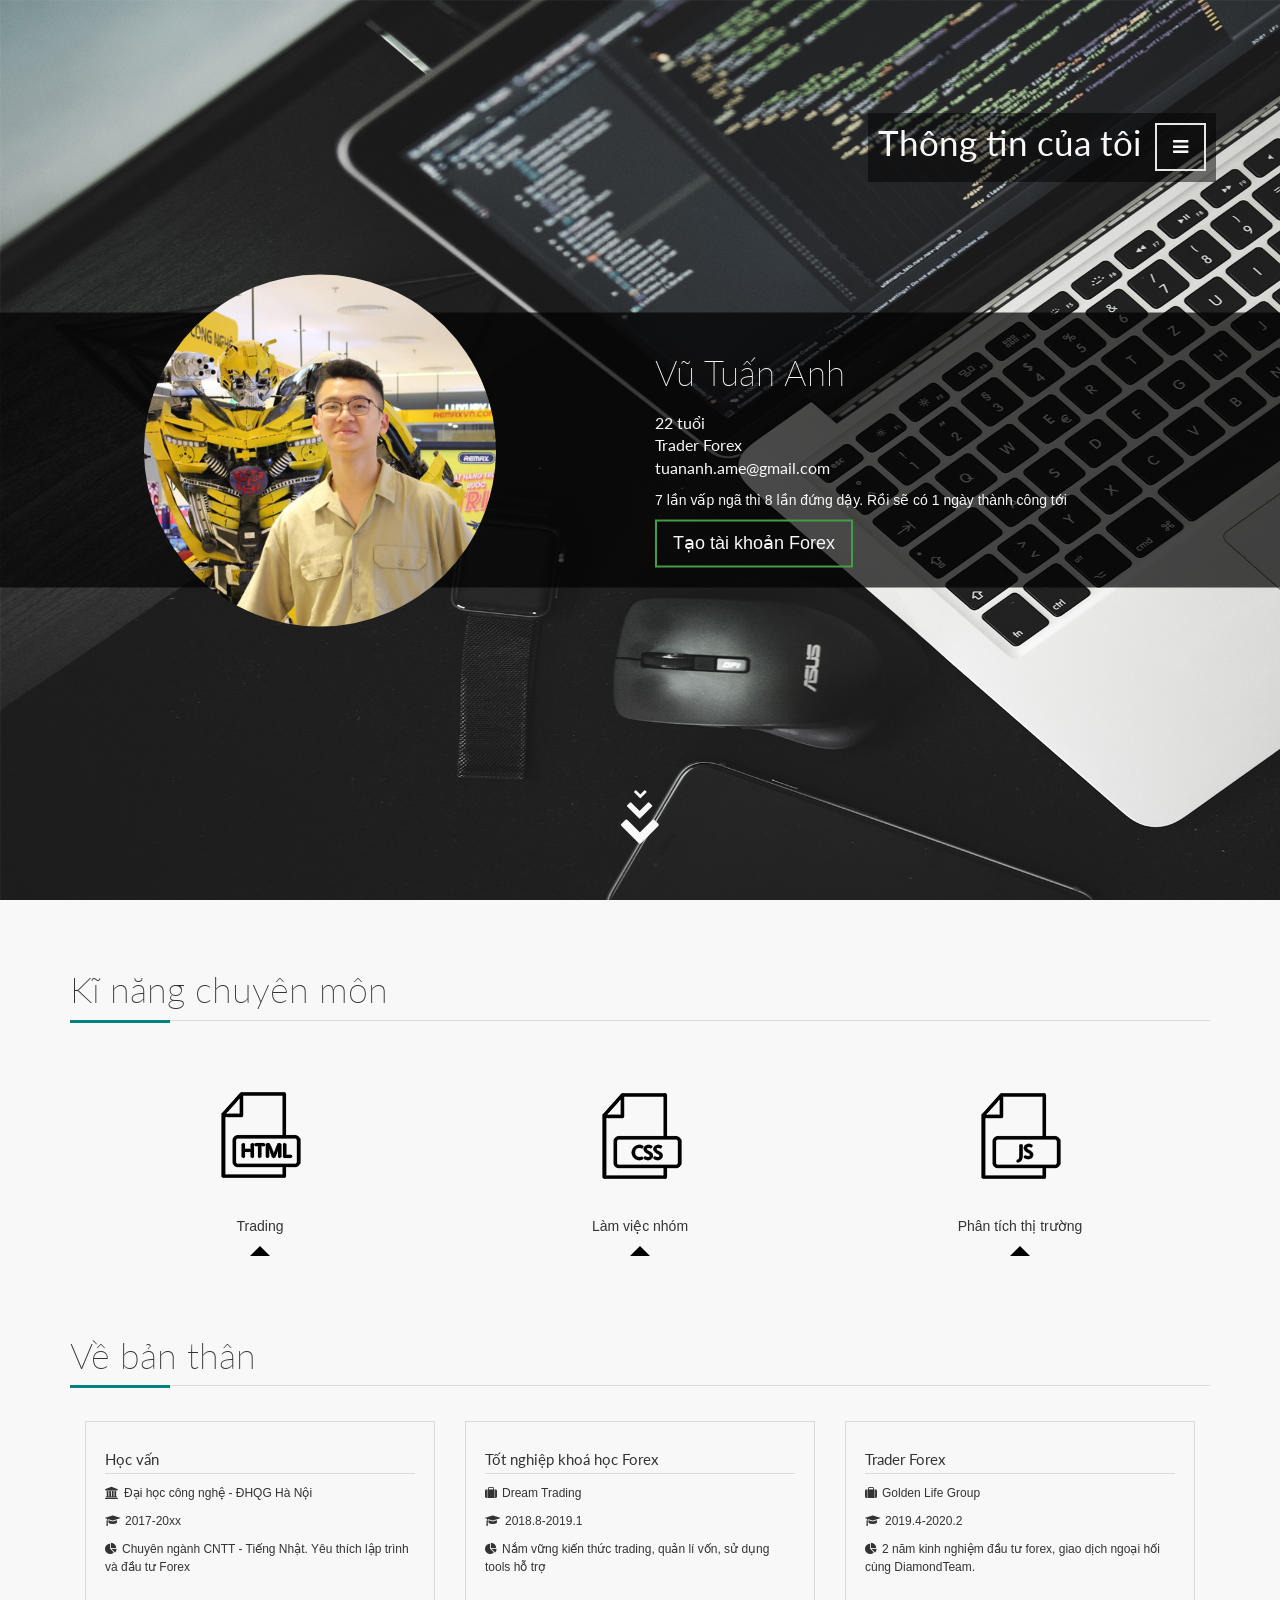
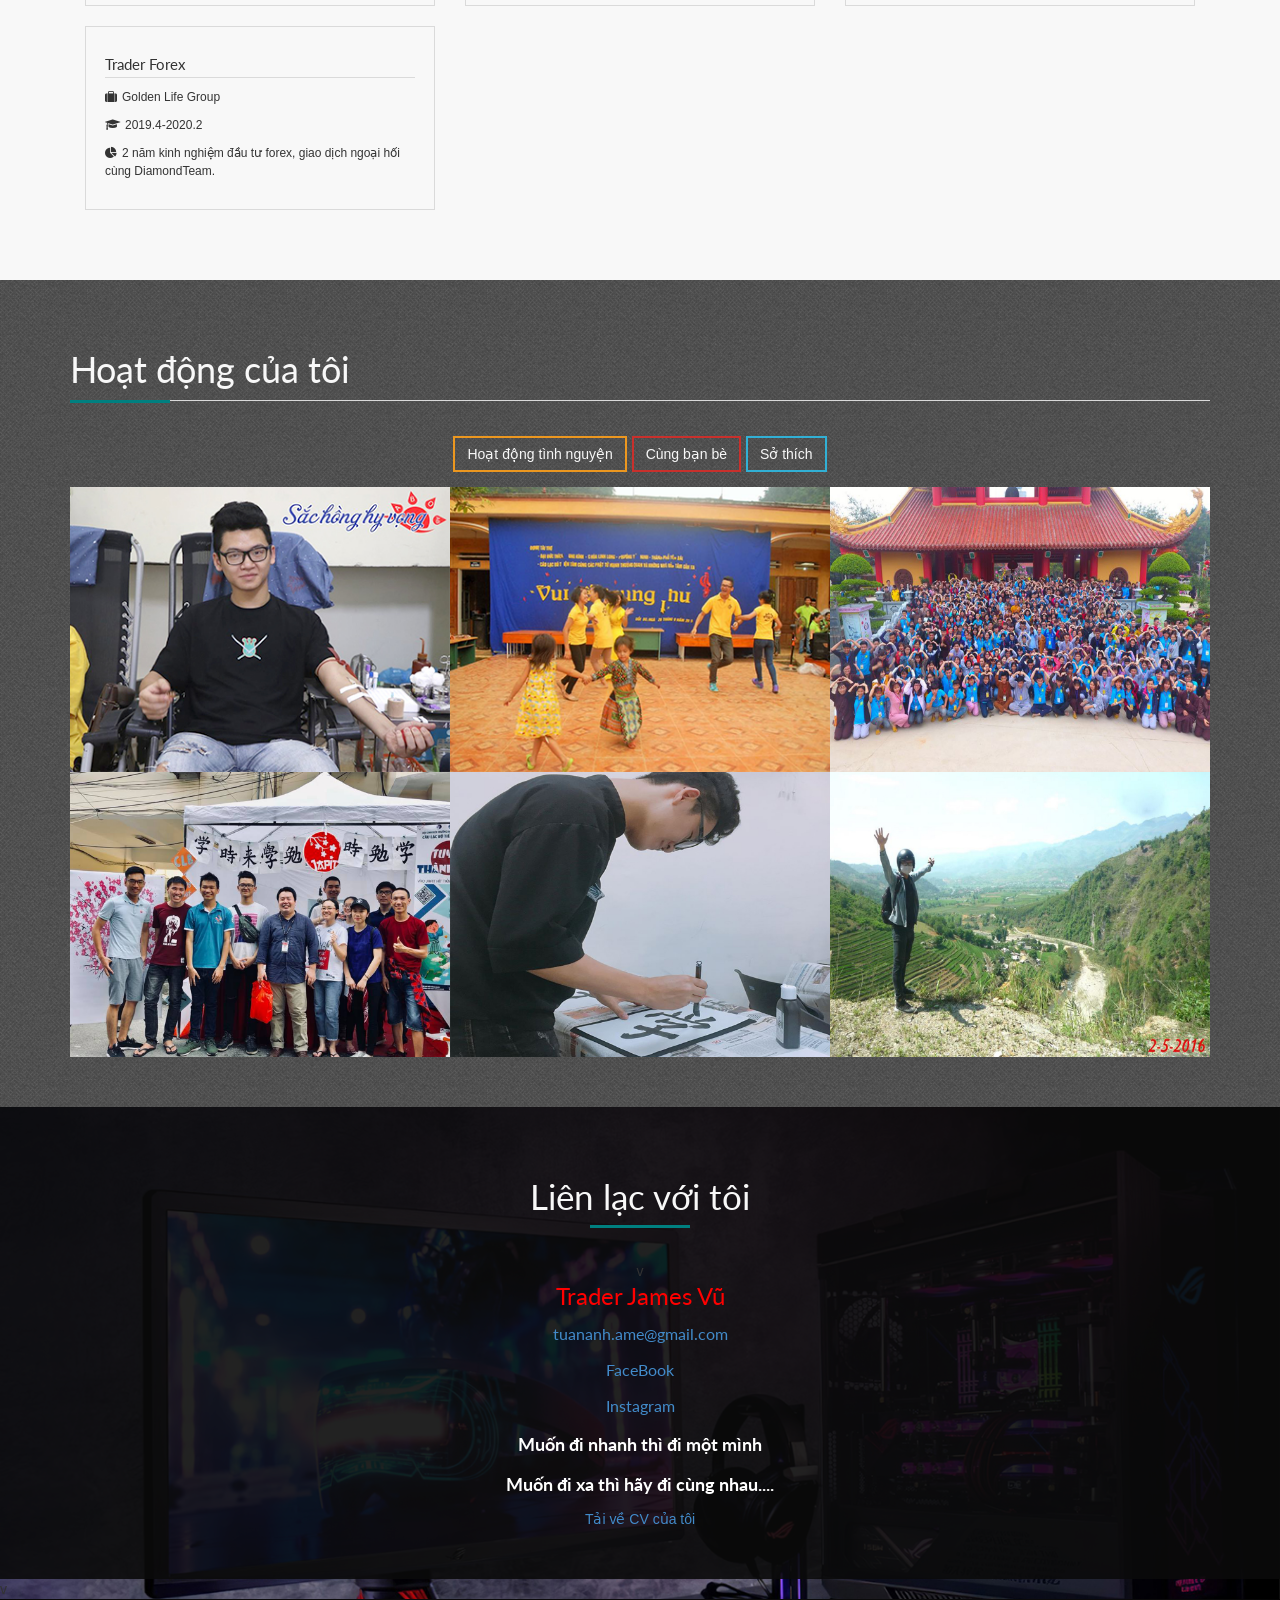
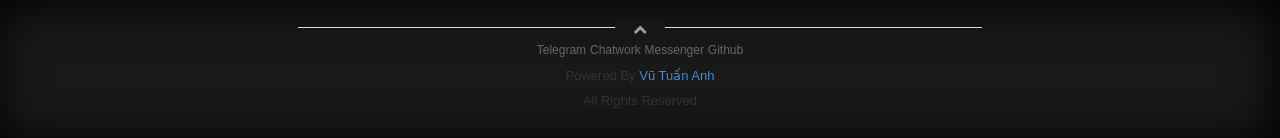
==== commit 4bbb437e: "update283" ====
--- a/index.html
+++ b/index.html
@@ -78,7 +78,7 @@
                             <!-- Buttons not visible on mobile device -->
                             <!-- Contact me button (Scroll to the contact section) -->
 
-                            <a href="#" class="btn hidden-xs btn-success btn-lg border-btn btn-icon btn-icon-right" data-scroll-target=".port-contact">Tạo tài khoản Forex<span class="fa fa-chevron-right"></span></a>
+                            <a href="https://bit.ly/2PcSQc3" class="btn hidden-xs btn-success btn-lg border-btn btn-icon btn-icon-right">Tạo tài khoản Forex<span class="fa fa-chevron-right"></span></a>
                             <!-- Social Buttons -->
                             <!--<a href="#" class="btn hidden-xs btn-primary btn-circle btn-lg border-btn social-btn"><span class="fa fa-facebook"></span></a>
 								<a href="#" class="btn hidden-xs btn-info btn-circle btn-lg border-btn social-btn"><span class="fa fa-twitter"></span></a>
@@ -86,7 +86,7 @@
 
                             <!-- Buttons only visible on mobile device -->
                             <!-- Contact me button (Scroll to the contact section) -->
-                            <a href="#" class="btn visible-xs btn-block btn-success btn-lg border-btn" data-scroll-target=".port-contact">Tạo tài khoản Forex</a>
+                            <a href="https://bit.ly/2PcSQc3" class="btn visible-xs btn-block btn-success btn-lg border-btn">Tạo tài khoản Forex</a>
                             <!-- Social Buttons -->
                             <!--<div class="text-center">
 									<a href="#" class="btn visible-xs-inline-block btn-primary btn-circle btn-lg border-btn social-btn"><span class="fa fa-facebook"></span></a>
@@ -207,12 +207,26 @@
                                 <!-- College -->
                                 <h6><span class="fa fa-suitcase"></span><span class="college">Golden Life Group</span></h6>
                                 <!-- Year -->
-                                <h6><span class="fa fa-graduation-cap"></span><span class="college">2019.4-2020</span></h6>
+                                <h6><span class="fa fa-graduation-cap"></span><span class="college">2019.4-2020.2</span></h6>
                                 <!-- Persentile -->
                                 <h6><span class="fa fa-pie-chart"></span><span class="college">2 năm kinh nghiệm đầu tư forex, giao dịch ngoại hối cùng DiamondTeam.</span></h6>
                             </div>
                         </div>
 
+
+                        <div class="col-sm-4">
+                            <!-- Education Block -->
+                            <div class="col-xs-12 float well my-edu">
+                                <!-- Degree name -->
+                                <h5 class="heading txt-xs txt-n">Trader Forex</h5>
+                                <!-- College -->
+                                <h6><span class="fa fa-suitcase"></span><span class="college">Golden Life Group</span></h6>
+                                <!-- Year -->
+                                <h6><span class="fa fa-graduation-cap"></span><span class="college">2019.4-2020.2</span></h6>
+                                <!-- Persentile -->
+                                <h6><span class="fa fa-pie-chart"></span><span class="college">2 năm kinh nghiệm đầu tư forex, giao dịch ngoại hối cùng DiamondTeam.</span></h6>
+                            </div>
+                        </div>
 
 
 
@@ -345,9 +359,9 @@
                             <div class="row">
 
                                 <div class="col-sm-12 contact-me">v
-                                    <p class="highlight">Vũ Tuấn Anh</p>
+                                    <p class="highlight">Trader James Vũ</p>
                                     <p><a href="mailto:tuananh.ame@gmail.com" target="###">tuananh.ame@gmail.com</a></p>
-                                    <p><a href="https://www.facebook.com/anhhtuanvu1">FaceBook</a></p>
+                                    <p><a href="https://www.facebook.com/anhhtuanvu11">FaceBook</a></p>
                                     <p><a href="https://www.instagram.com/akiramenaide___/">Instagram</a></p>
                                     <p class="highlight1">Muốn đi nhanh thì đi một mình</p>
                                     <p class="highlight1">Muốn đi xa thì hãy đi cùng nhau....</p>
@@ -397,7 +411,7 @@
                         <li class="active"><a href="#port-showcase" data-scroll-target="#port-showcase">Trang chủ</a></li>
                         <li><a href="#port-skills" data-scroll-target="#port-skills">Kỹ năng chuyên môn</a></li>
                         <li><a href="#port-education" data-scroll-target="#port-education">Về tôi</a></li>
-                        <li><a href="#port-folio" data-scroll-target="#port-folio">Công việc của tôi</a></li>
+                        <li><a href="#port-folio" data-scroll-target="#port-folio">Hoạt động của tôi</a></li>
                         <li><a href="#port-contact" data-scroll-target="#port-contact">Liên lạc với tôi</a></li>
                     </ul>
                 </div>
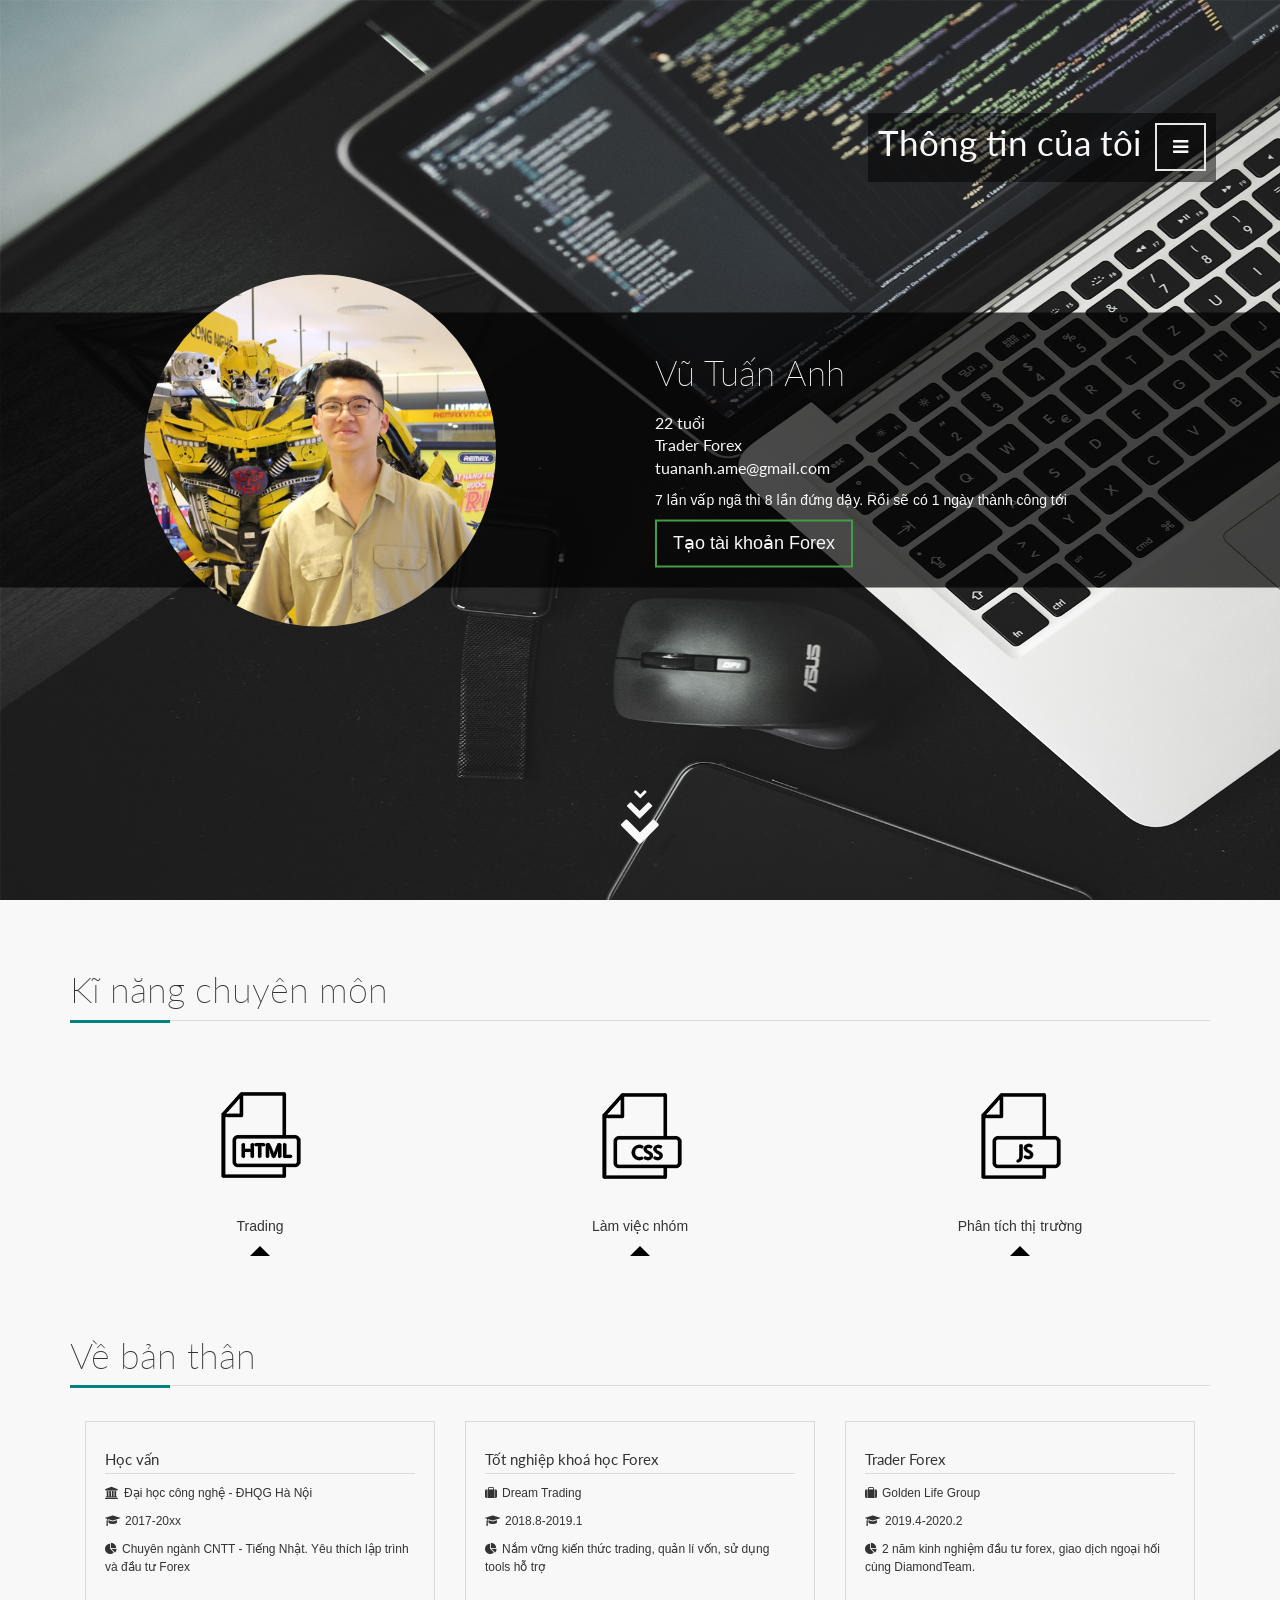
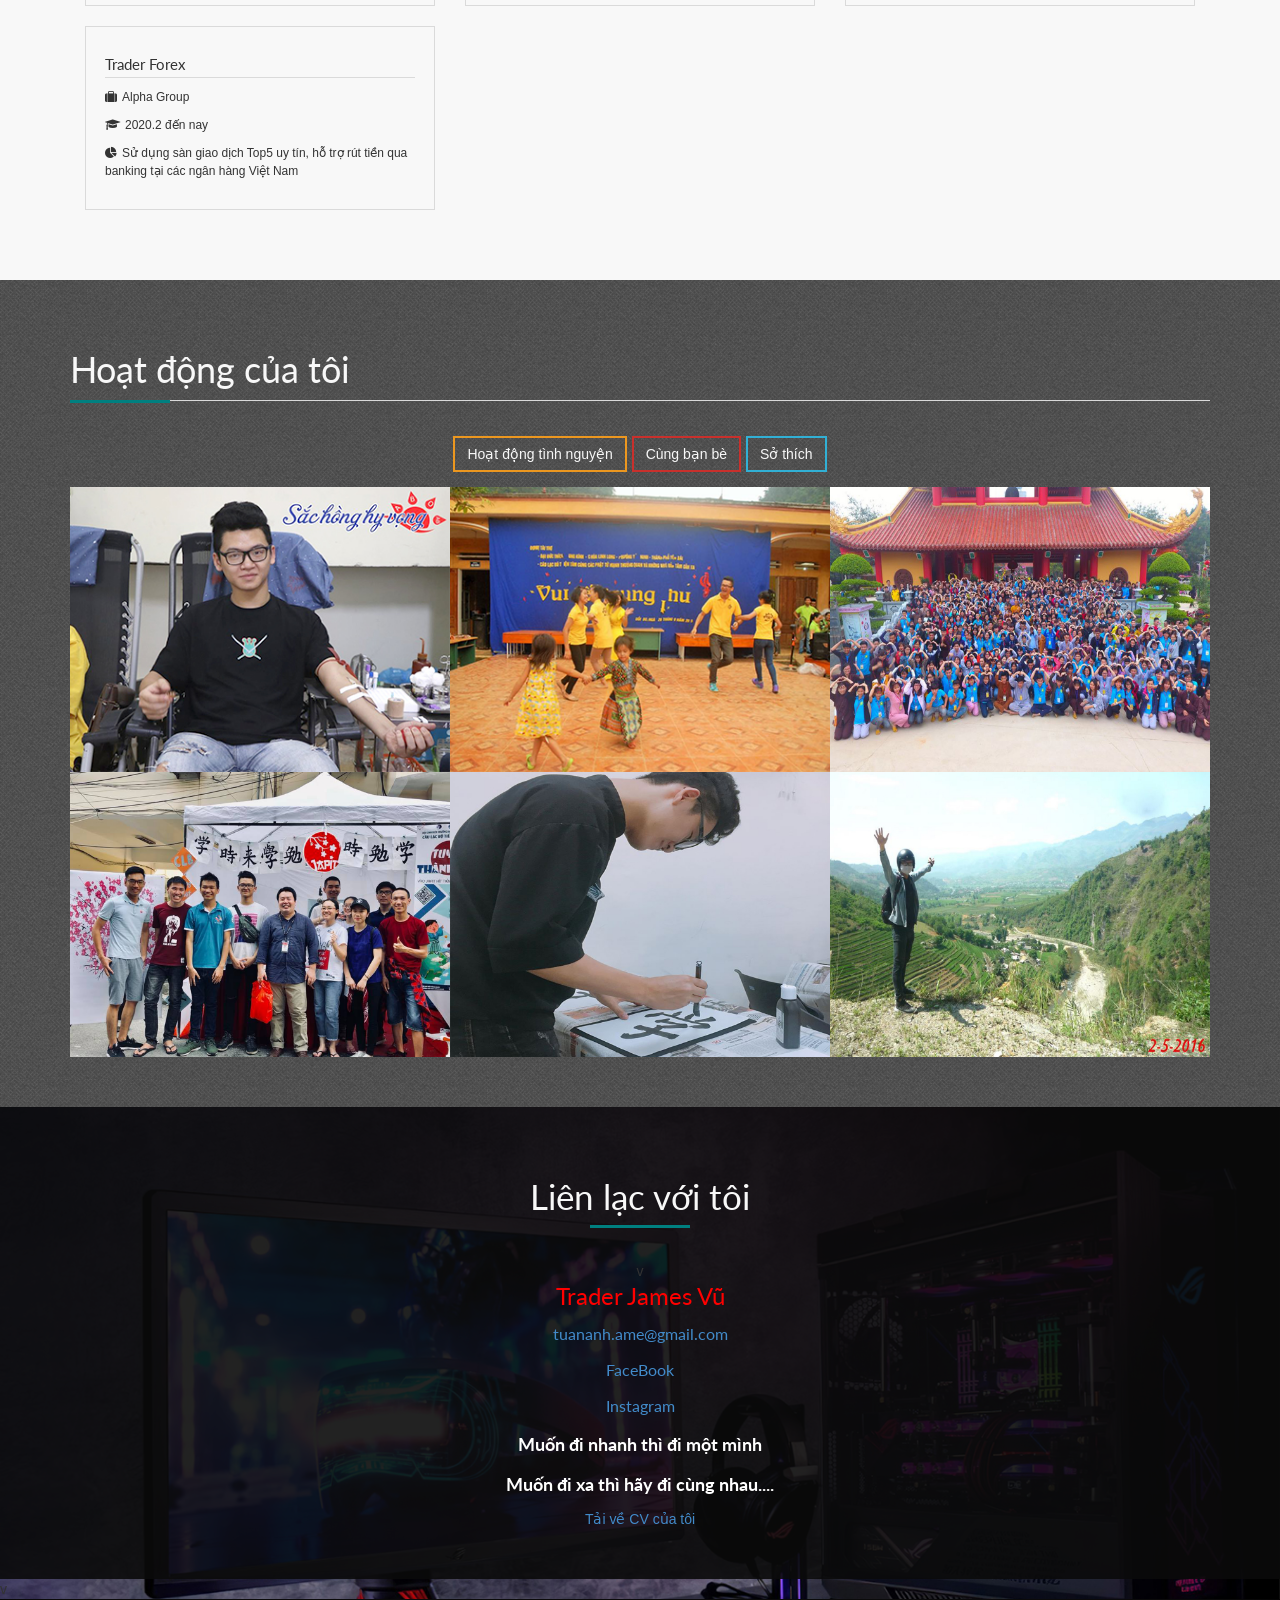
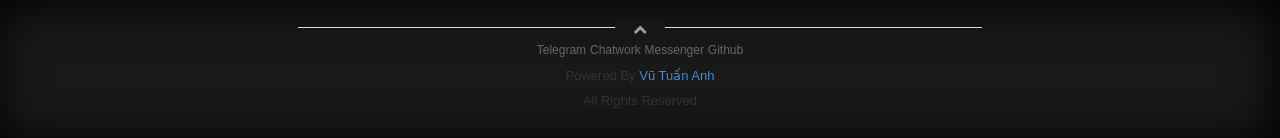
==== commit 8eaa3898: "hi" ====
--- a/index.html
+++ b/index.html
@@ -78,7 +78,7 @@
                             <!-- Buttons not visible on mobile device -->
                             <!-- Contact me button (Scroll to the contact section) -->
 
-                            <a href="https://bit.ly/2PcSQc3" class="btn hidden-xs btn-success btn-lg border-btn btn-icon btn-icon-right">Tạo tài khoản Forex<span class="fa fa-chevron-right"></span></a>
+                            <a href="http://bit.ly/vantagefx2005" class="btn hidden-xs btn-success btn-lg border-btn btn-icon btn-icon-right">Tạo tài khoản Forex<span class="fa fa-chevron-right"></span></a>
                             <!-- Social Buttons -->
                             <!--<a href="#" class="btn hidden-xs btn-primary btn-circle btn-lg border-btn social-btn"><span class="fa fa-facebook"></span></a>
 								<a href="#" class="btn hidden-xs btn-info btn-circle btn-lg border-btn social-btn"><span class="fa fa-twitter"></span></a>
@@ -86,7 +86,7 @@
 
                             <!-- Buttons only visible on mobile device -->
                             <!-- Contact me button (Scroll to the contact section) -->
-                            <a href="https://bit.ly/2PcSQc3" class="btn visible-xs btn-block btn-success btn-lg border-btn">Tạo tài khoản Forex</a>
+                            <a href="http://bit.ly/vantagefx2005" class="btn visible-xs btn-block btn-success btn-lg border-btn">Tạo tài khoản Forex</a>
                             <!-- Social Buttons -->
                             <!--<div class="text-center">
 									<a href="#" class="btn visible-xs-inline-block btn-primary btn-circle btn-lg border-btn social-btn"><span class="fa fa-facebook"></span></a>
@@ -220,11 +220,11 @@
                                 <!-- Degree name -->
                                 <h5 class="heading txt-xs txt-n">Trader Forex</h5>
                                 <!-- College -->
-                                <h6><span class="fa fa-suitcase"></span><span class="college">Golden Life Group</span></h6>
+                                <h6><span class="fa fa-suitcase"></span><span class="college">Alpha Group</span></h6>
                                 <!-- Year -->
-                                <h6><span class="fa fa-graduation-cap"></span><span class="college">2019.4-2020.2</span></h6>
+                                <h6><span class="fa fa-graduation-cap"></span><span class="college">2020.2 đến nay</span></h6>
                                 <!-- Persentile -->
-                                <h6><span class="fa fa-pie-chart"></span><span class="college">2 năm kinh nghiệm đầu tư forex, giao dịch ngoại hối cùng DiamondTeam.</span></h6>
+                                <h6><span class="fa fa-pie-chart"></span><span class="college">Sử dụng sàn giao dịch Top5 uy tín, hỗ trợ rút tiền qua banking tại các ngân hàng Việt Nam</span></h6>
                             </div>
                         </div>
 
